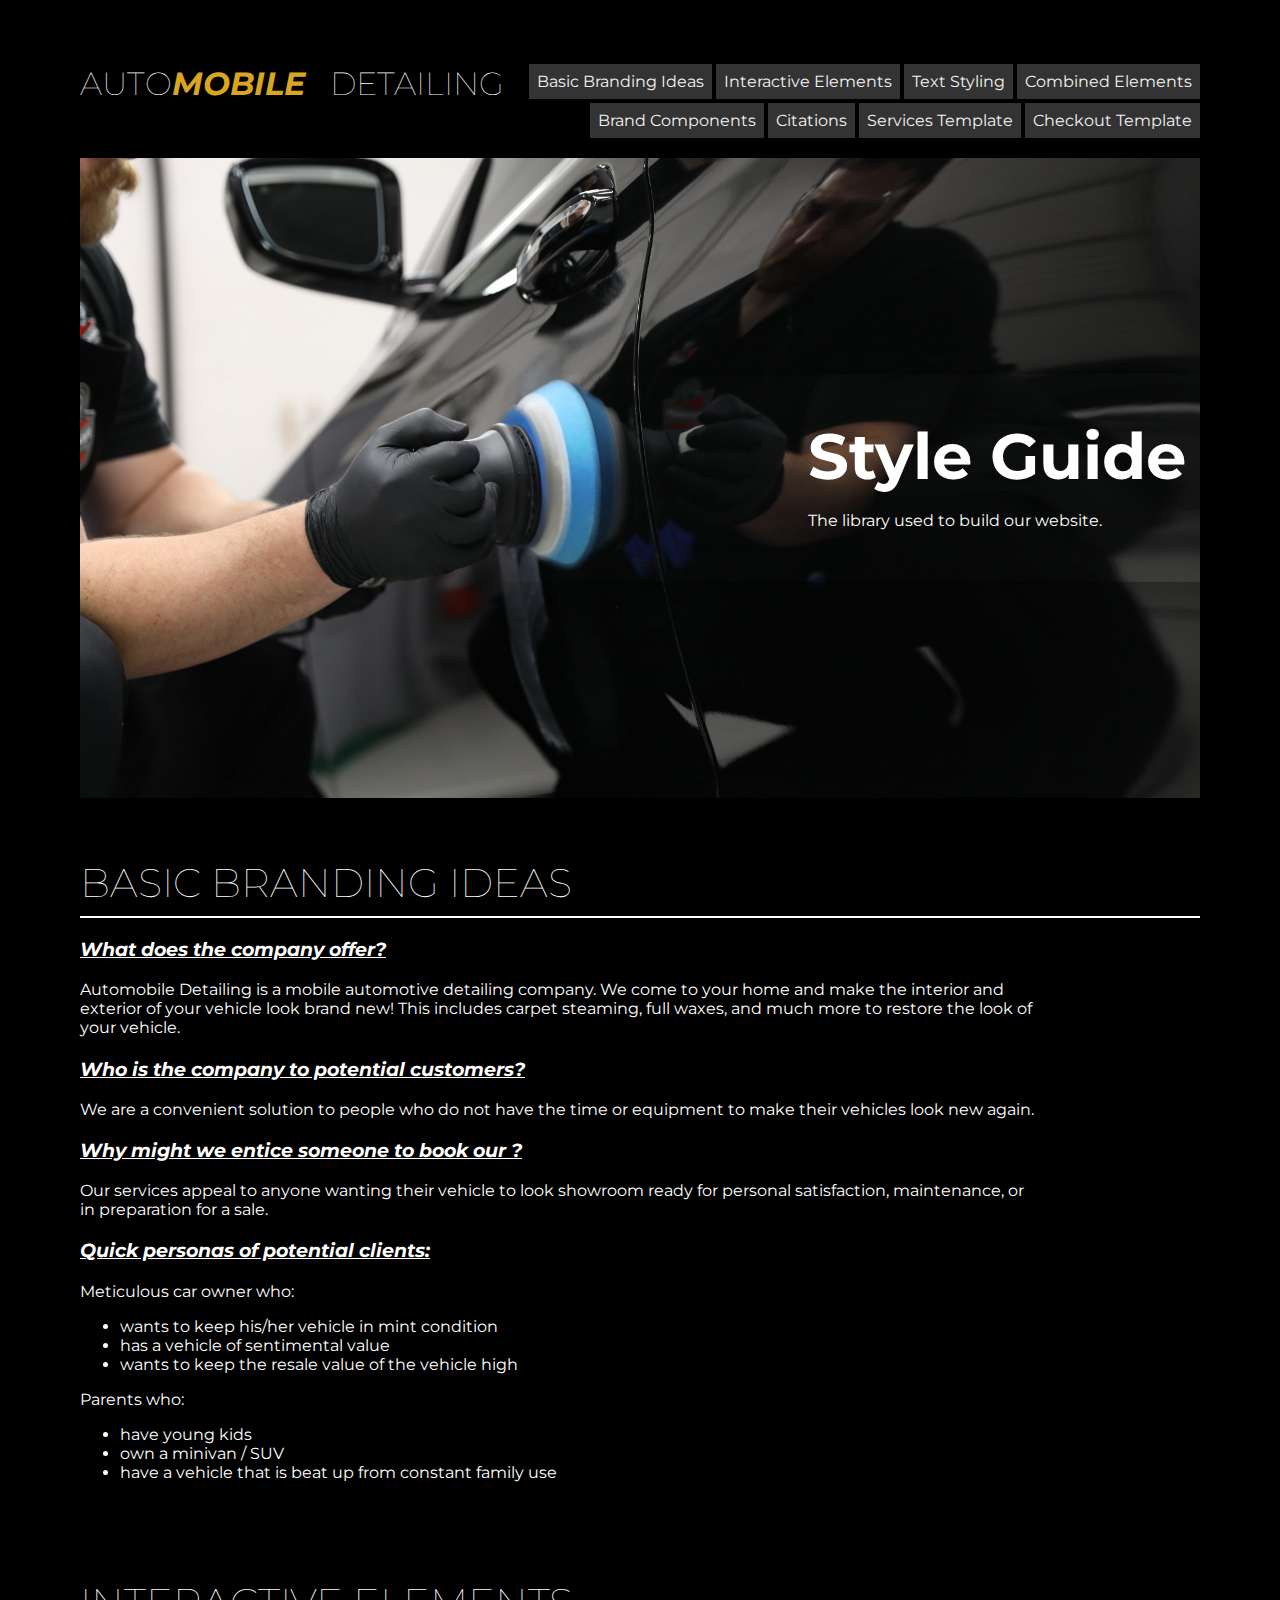
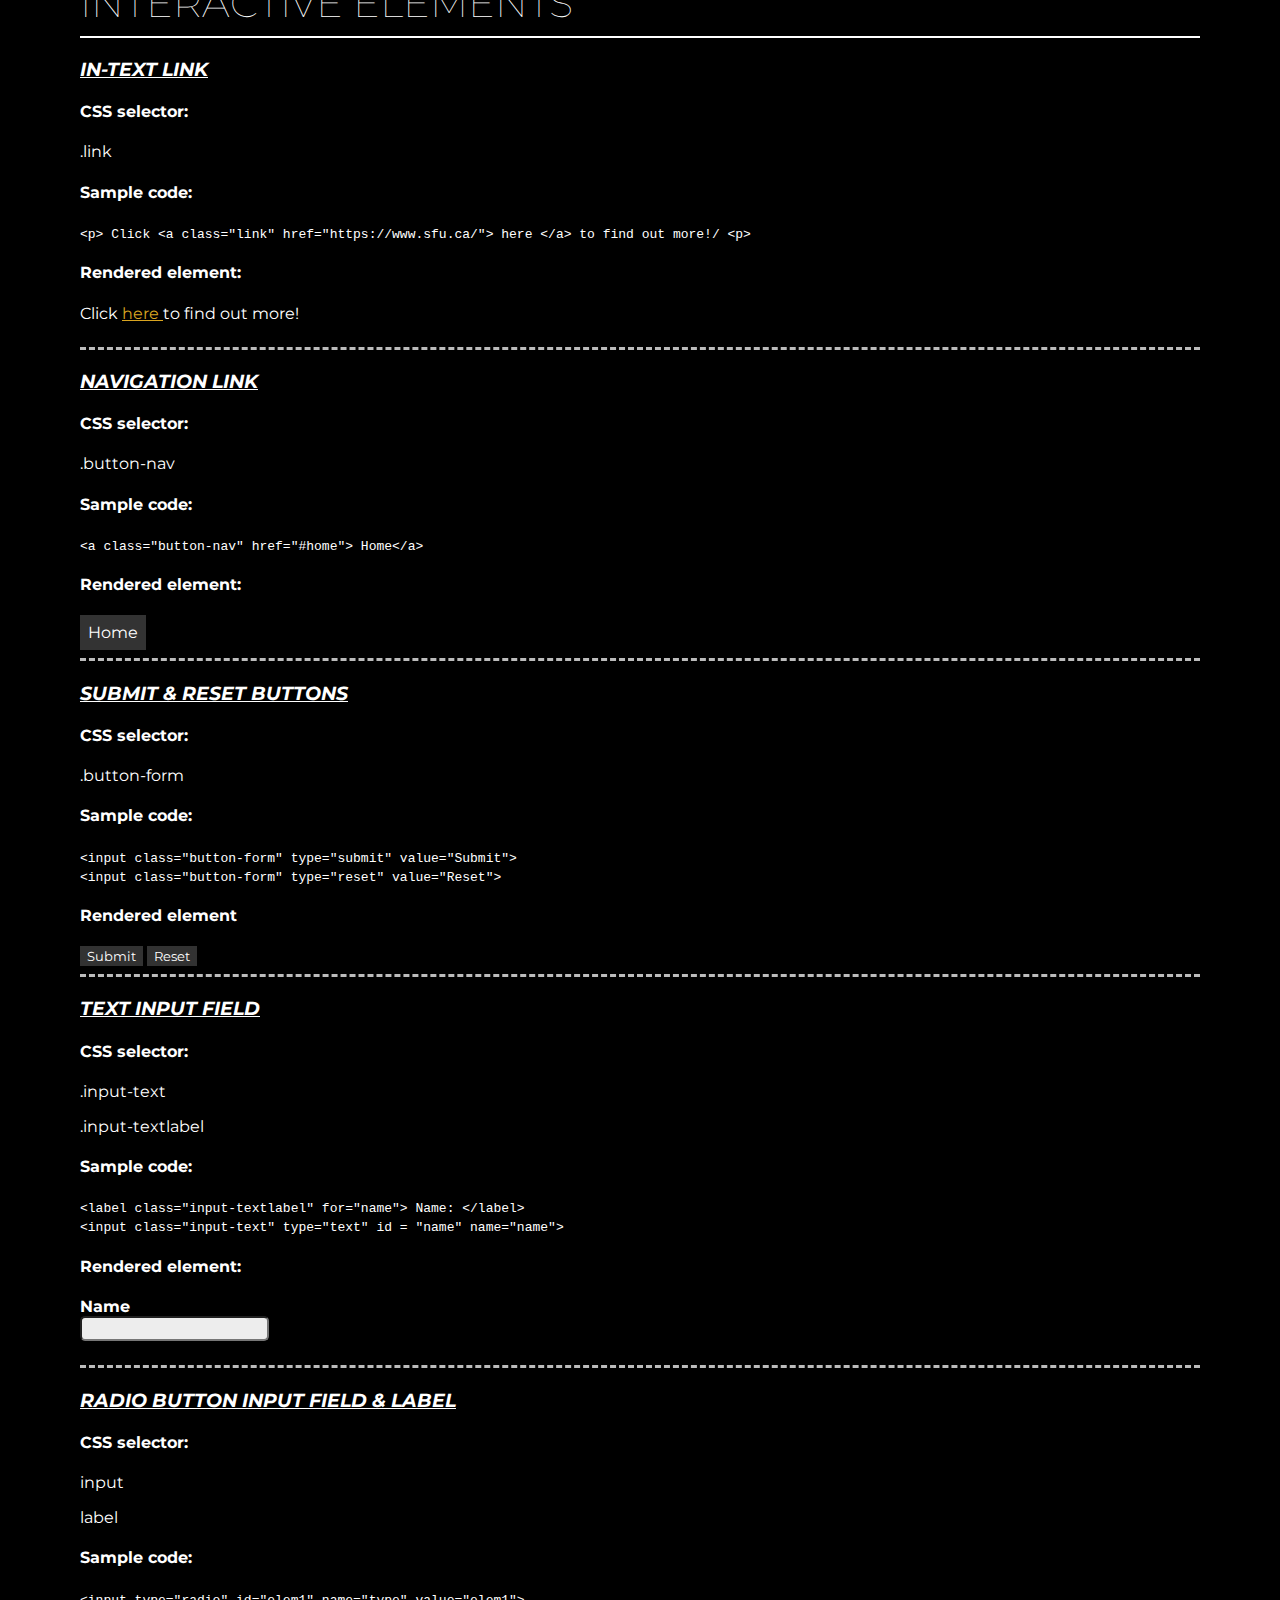
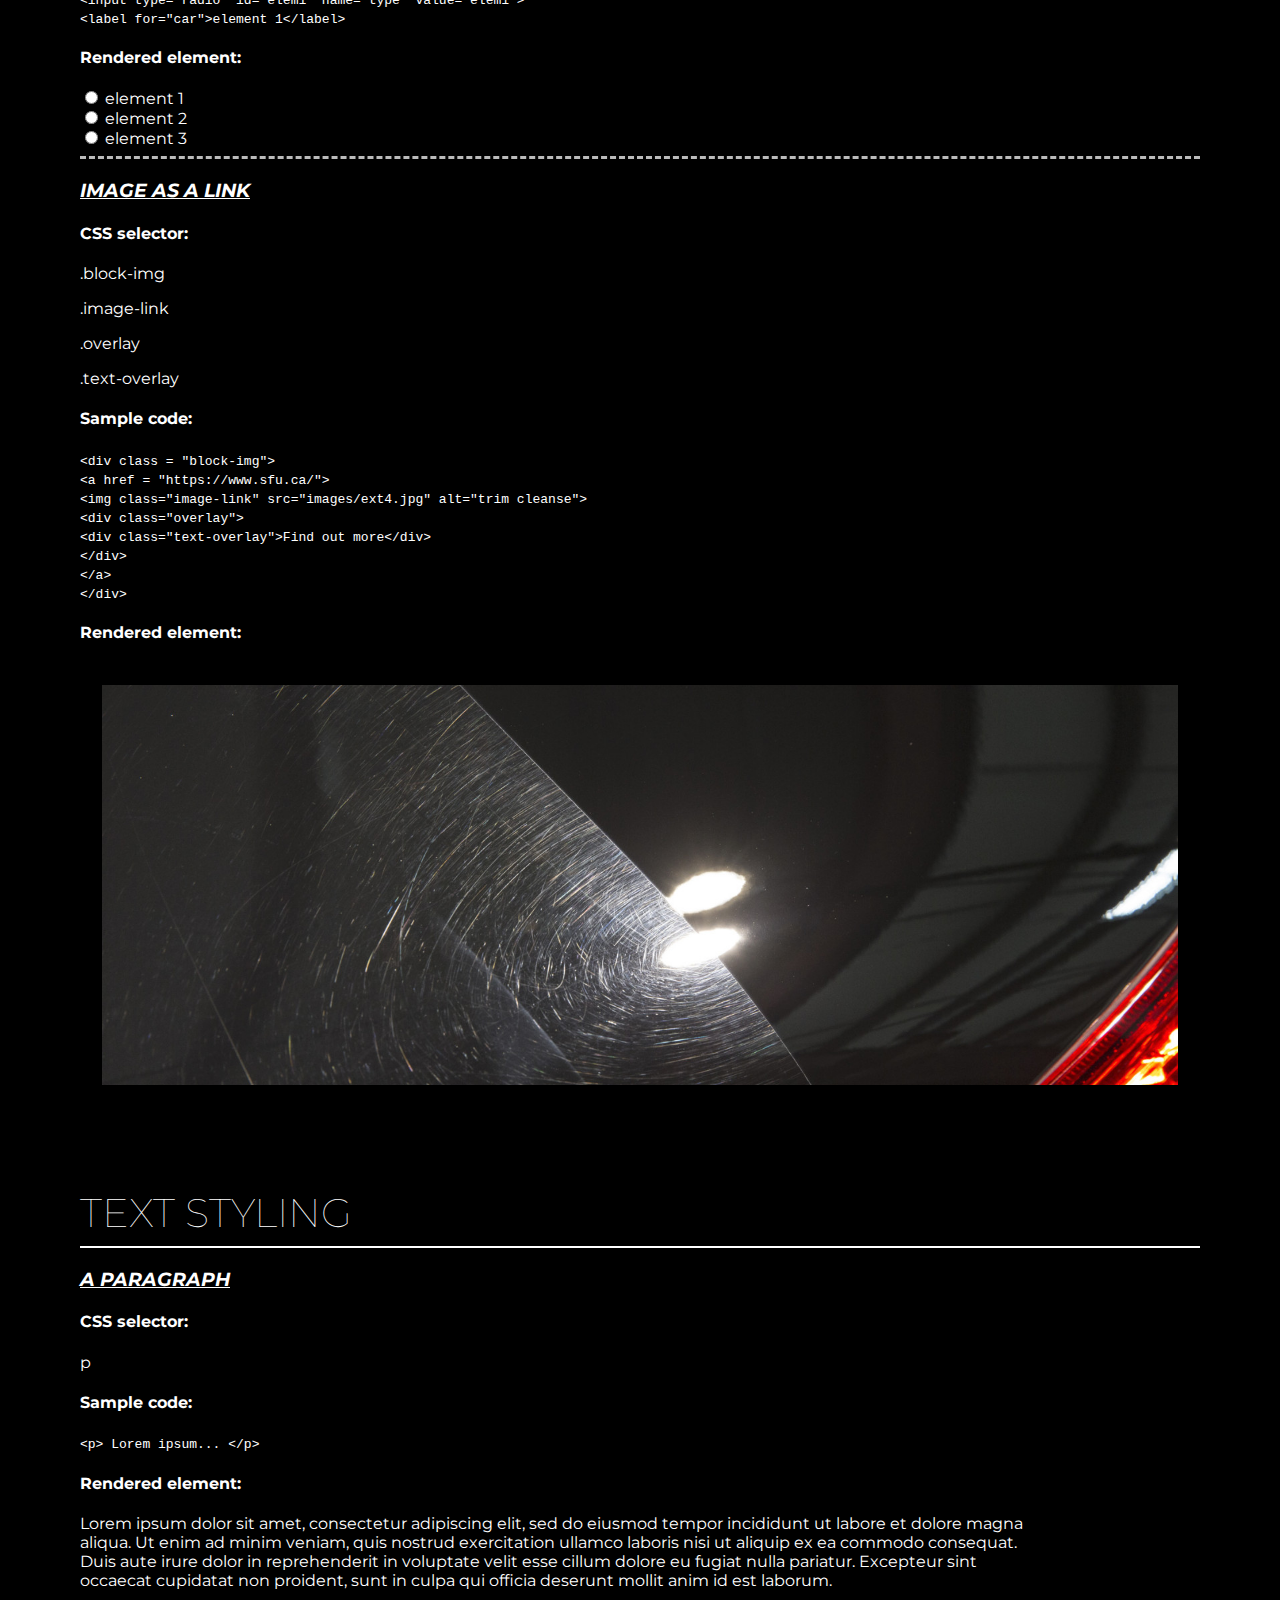
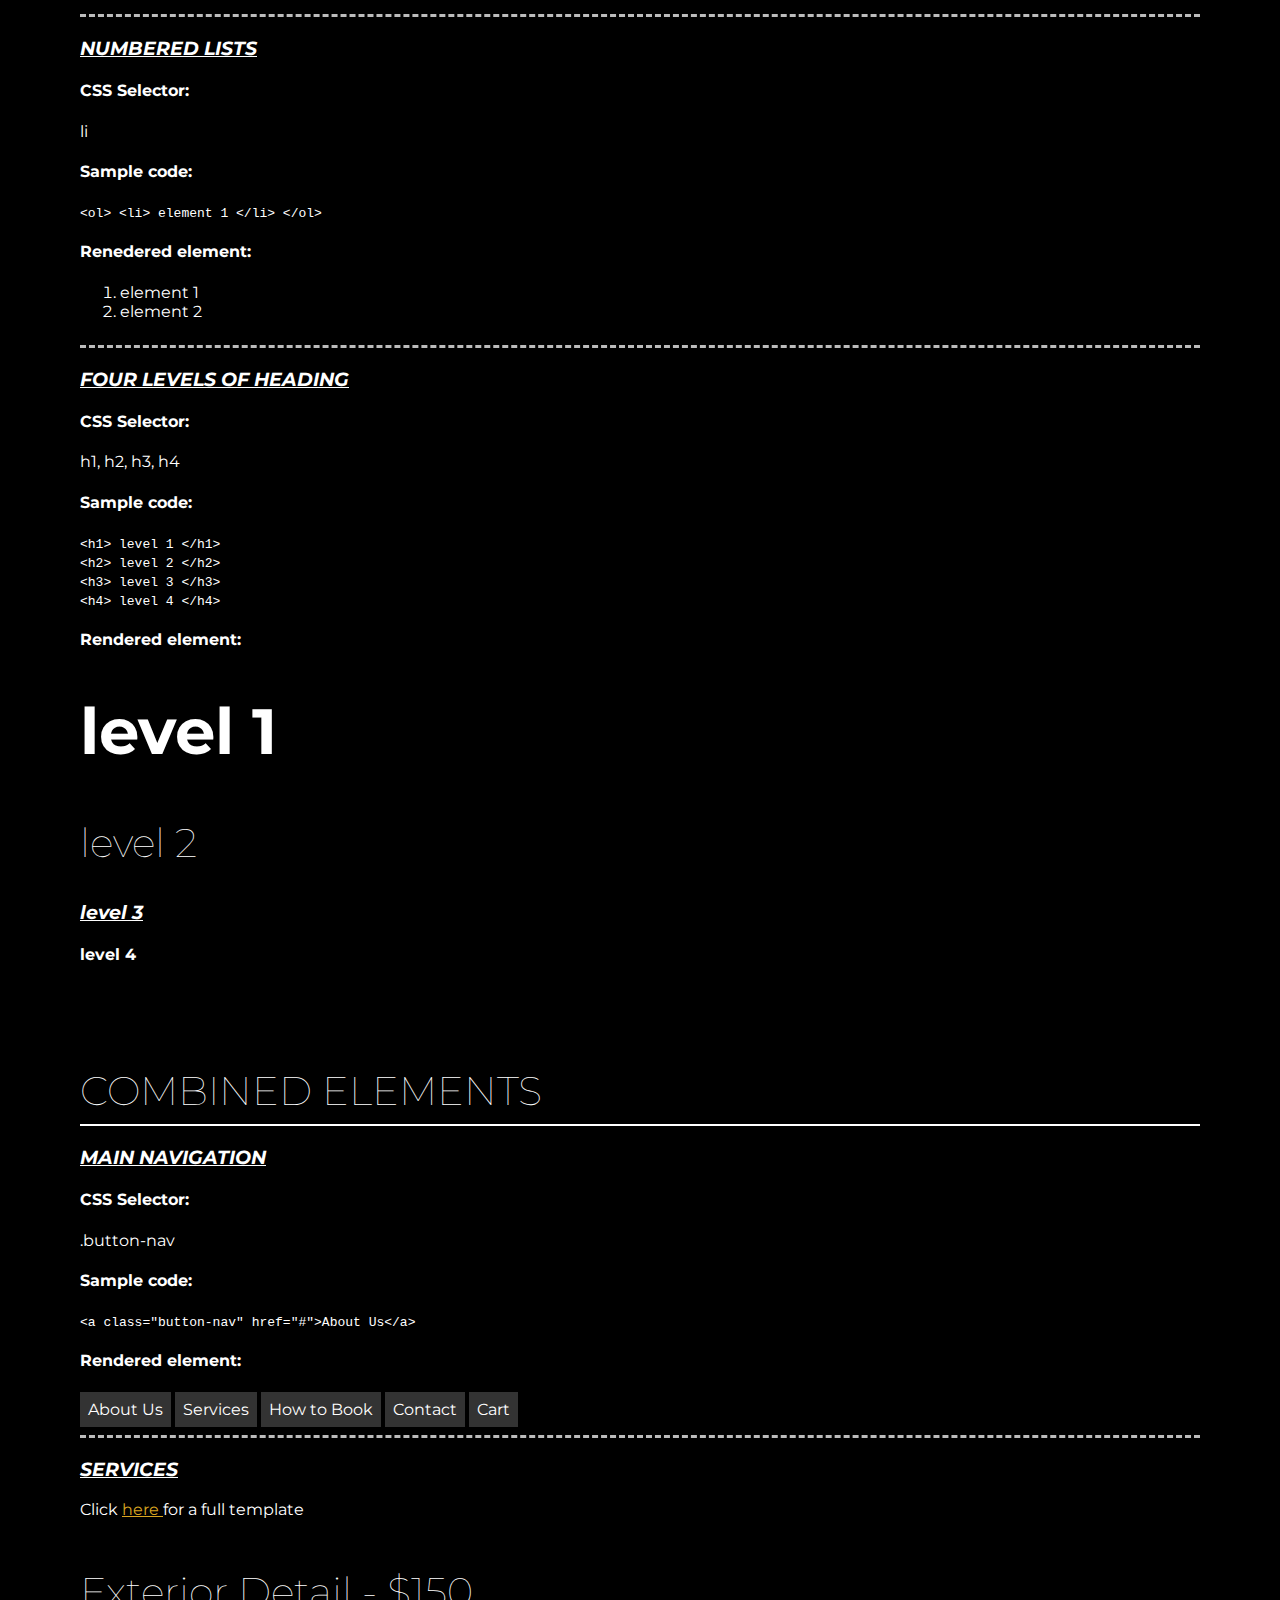
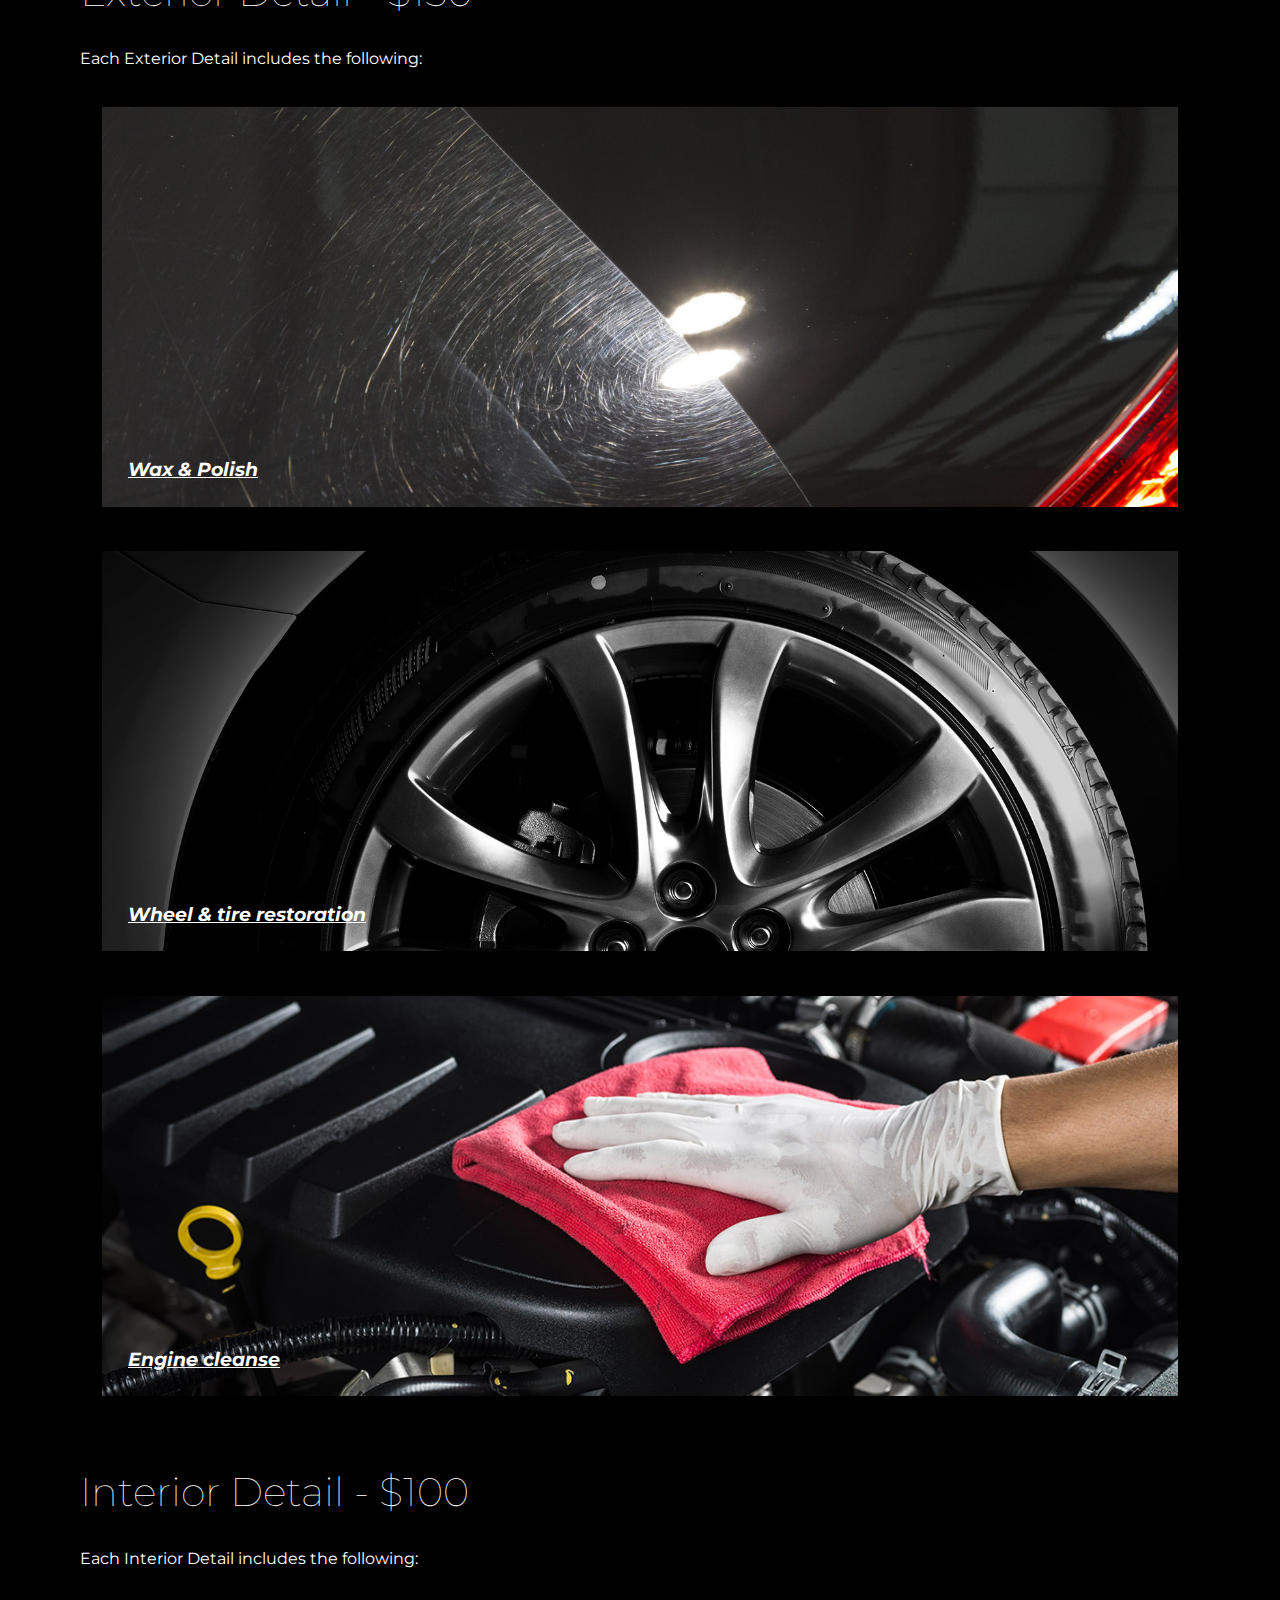
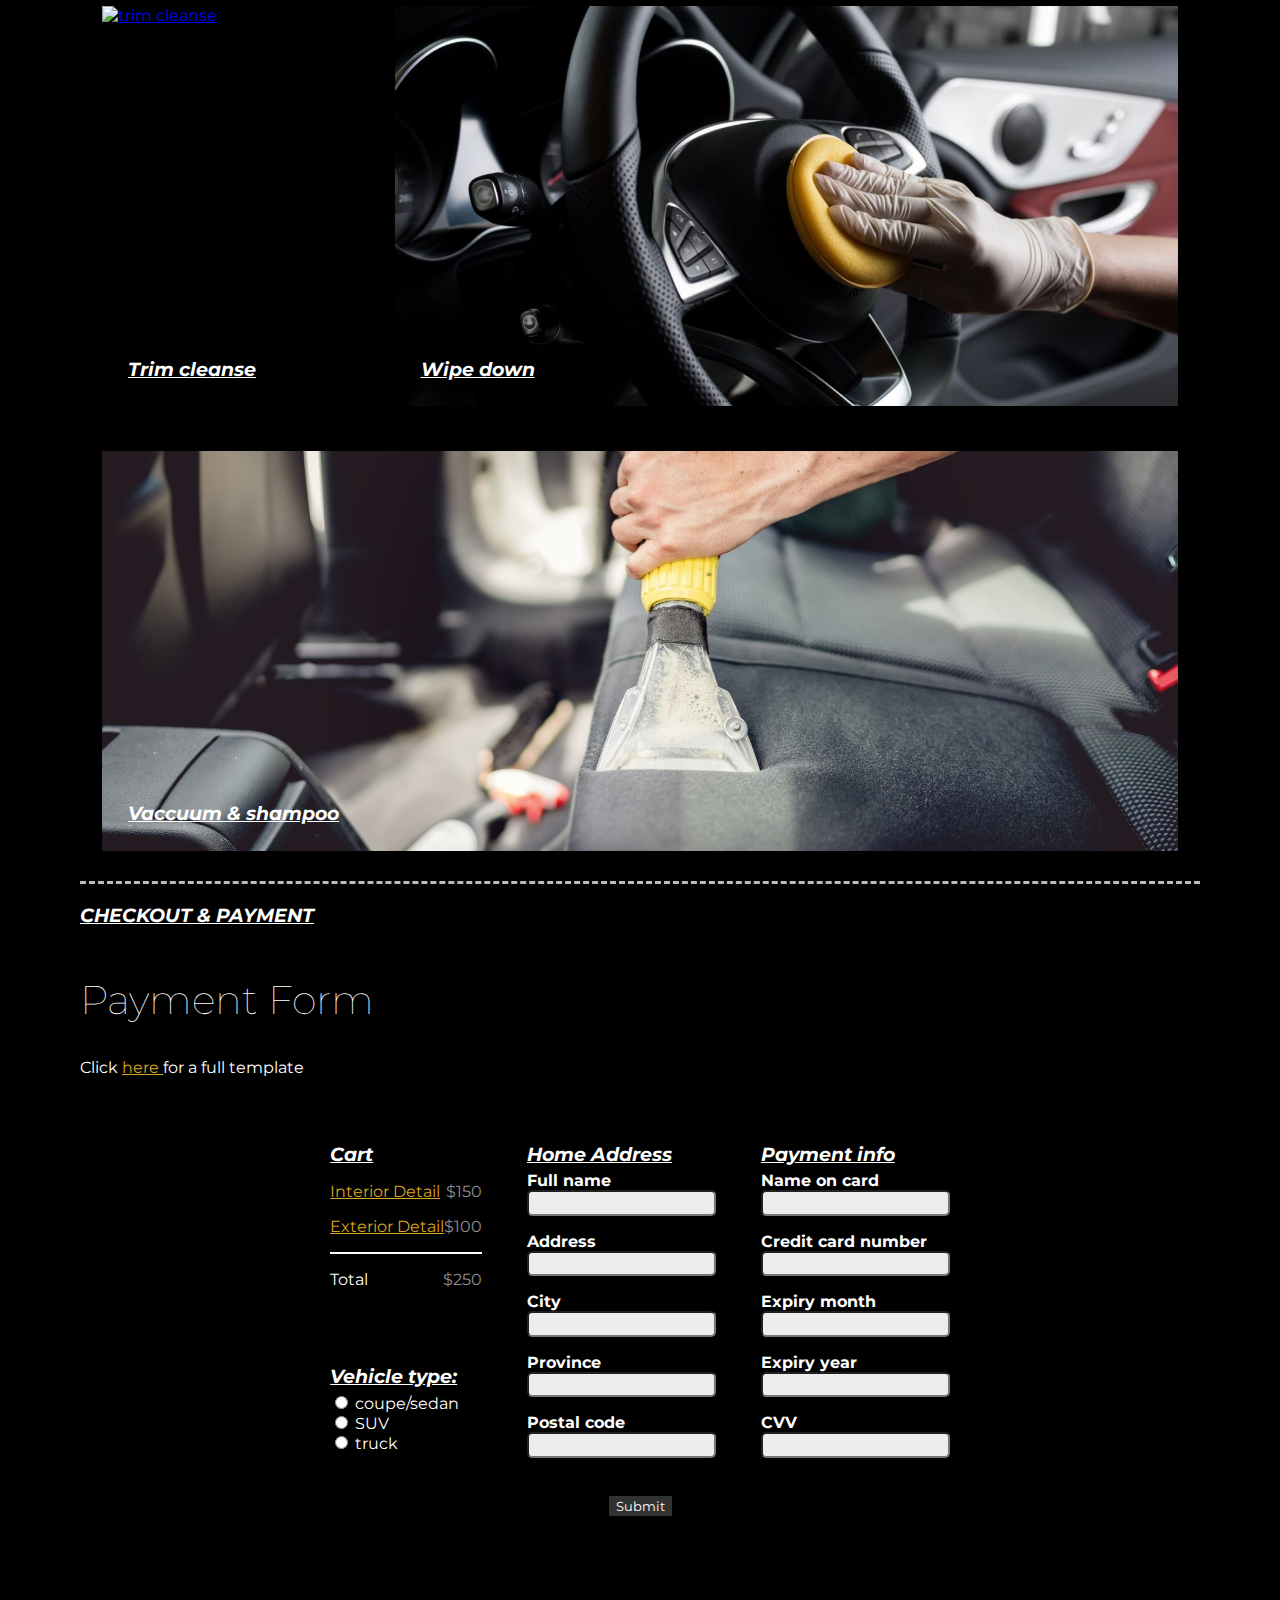
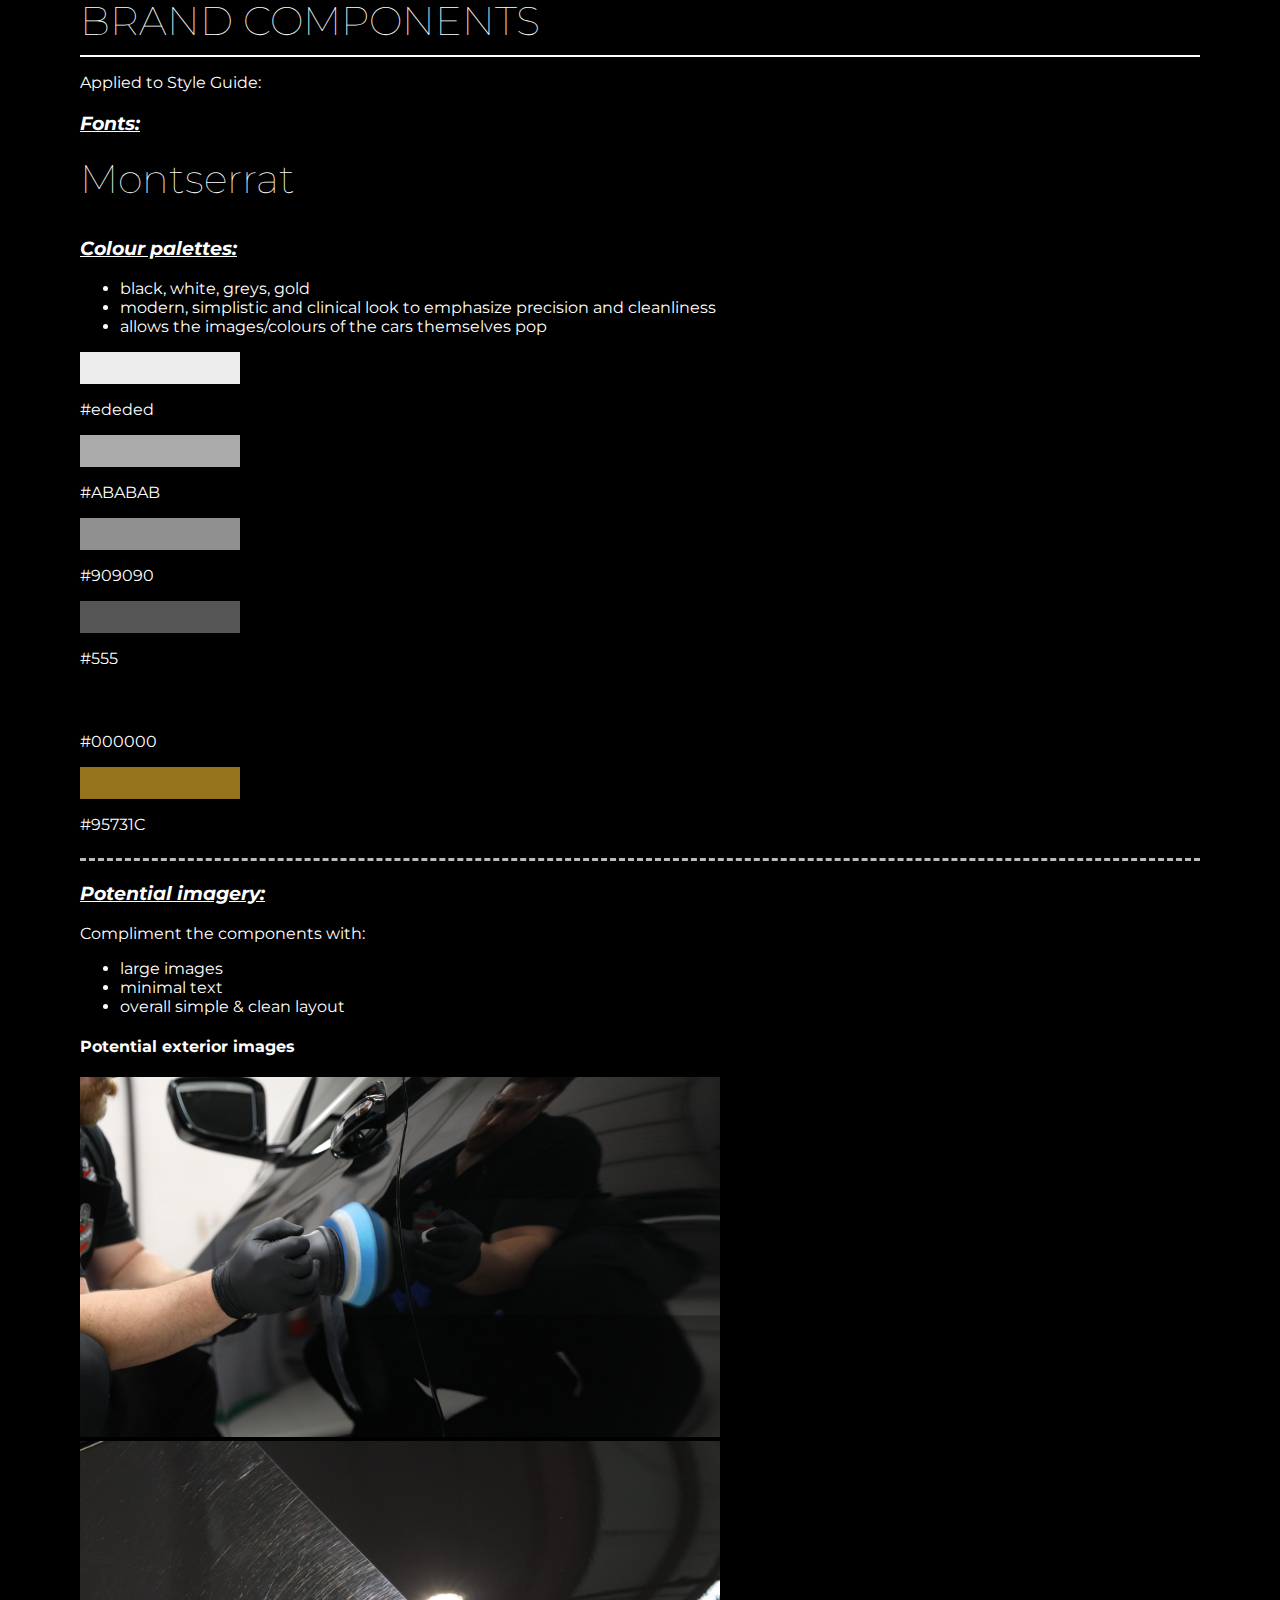
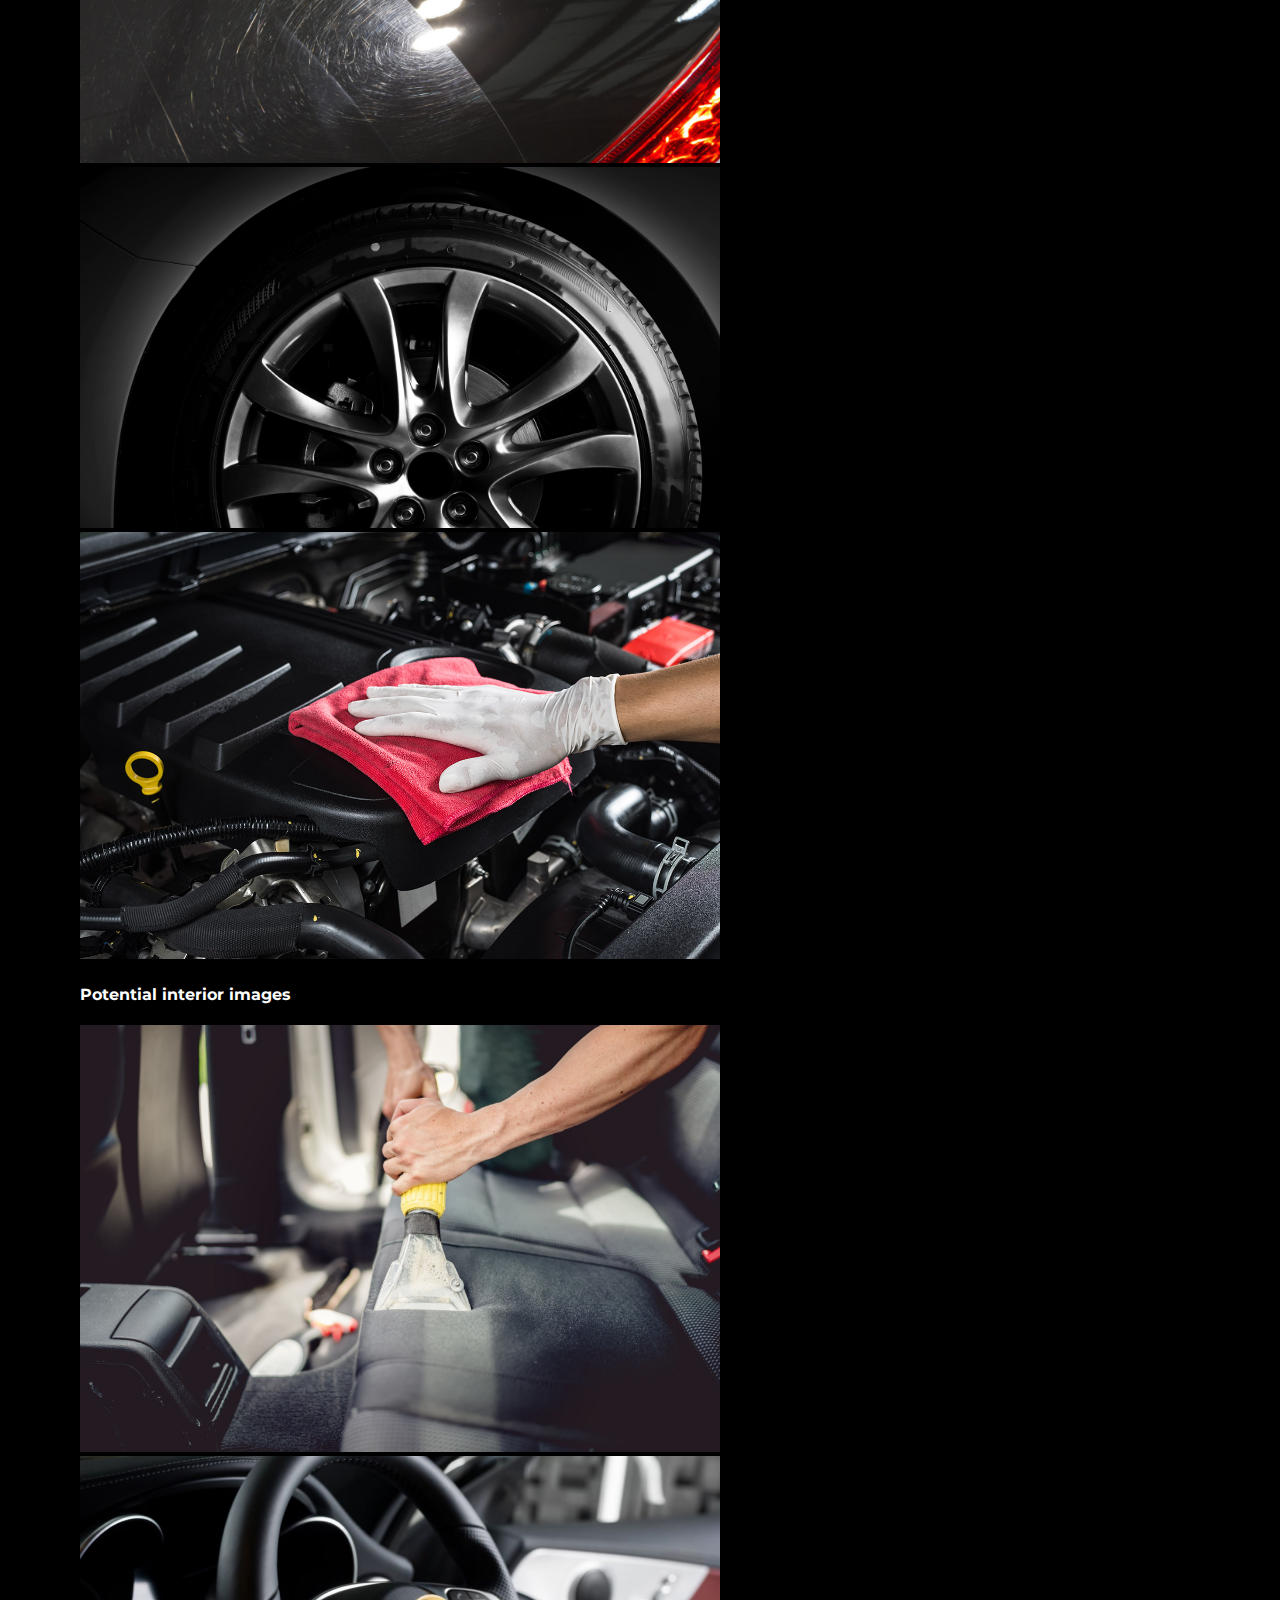
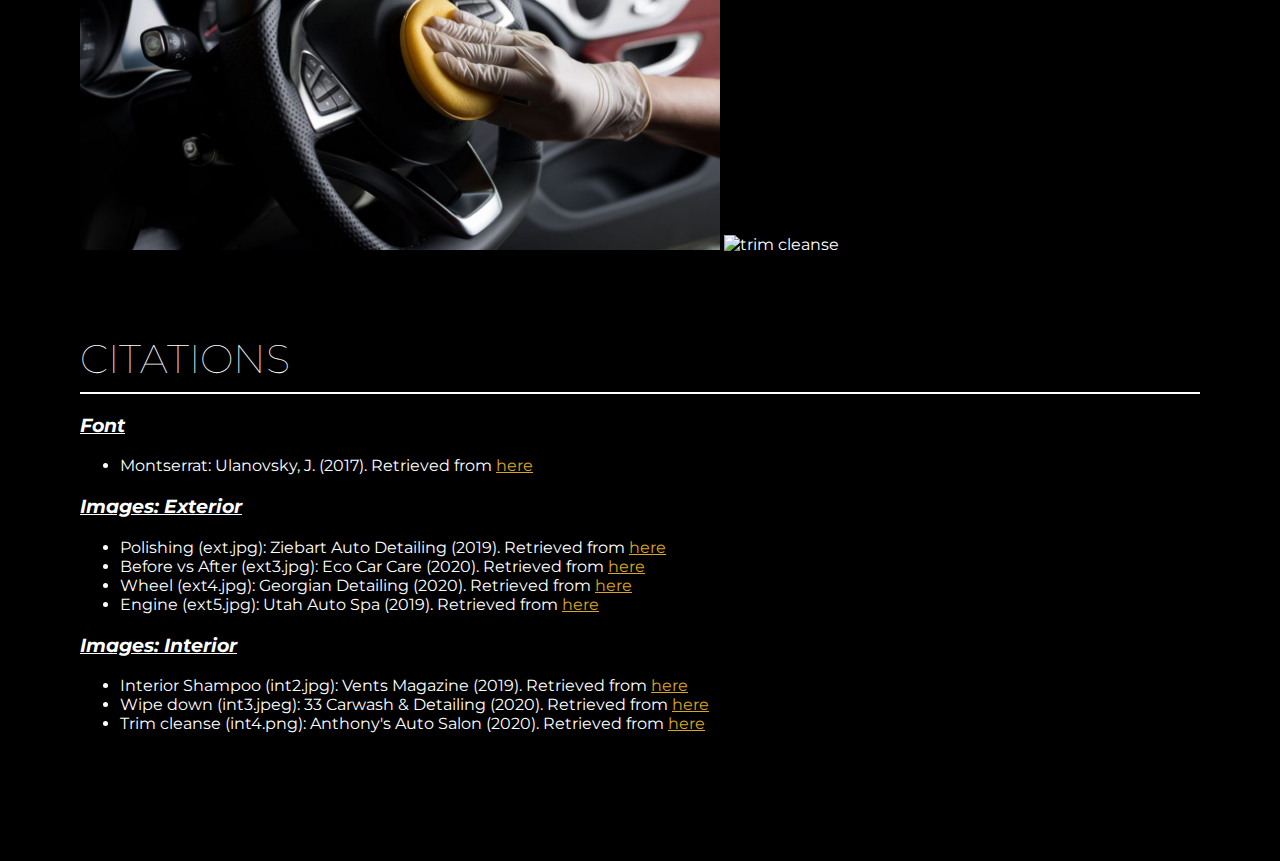
==== index.html @ 933c4a12 "added viewport meta to style guide" ====
<!DOCTYPE HTML>
<!--I used the Style Guide Template as reference -->
<html lang="en">

  <head>
    <meta charset="utf-8">
    <meta name="viewport" content="width=device-width, initial-scale=1, maximum-scale=1">
    <title> P01 - Style Guide </title>
    <link href="css/main.css" rel="stylesheet">
  </head>

  <body>

    <nav>
      <!-- reference for nav bar from https://www.w3schools.com/howto/tryit.asp?filename=tryhow_js_topnav -->
      <!-- https://www.w3schools.com/howto/tryit.asp?filename=tryhow_css_topnav_centered -->
      <div class="topnav">
        <div class="topnav-left">
          <span class="auto-detailing-font-top"> AUTO
            <span class="mobile-font-top"> MOBILE </span>
            <span class="detailing-font-top"> DETAILING </span>
          </span>
        </div>
        <ul>
          <li> <a class="button-nav" href="#branding_ideas">Basic Branding Ideas</a> </li>
          <li> <a class="button-nav" href="#interactive_elements">Interactive Elements</a> </li>
          <li> <a class="button-nav" href="#text_styling">Text Styling</a> </li>
          <li> <a class="button-nav" href="#combined_elements">Combined Elements</a> </li>
          <li> <a class="button-nav" href="#brand_components">Brand Components</a> </li>
          <li> <a class="button-nav" href="#citations">Citations</a> </li>
          <li> <a class="button-nav" href="services.html">Services Template</a> </li>
          <li> <a class="button-nav" href="checkout.html">Checkout Template</a> </li>
        </ul>
      </div>
    </nav>

    <div class="container">
      <div class="block">
        <div class="crop-header">
          <img src="images/ext.jpg" alt="detailing header">
        </div>
        <div class="header-text">
          <h1>Style Guide</h1>
          <p>The library used to build our website.</p>
        </div>
      </div>
    </div>

    <section id = "branding_ideas">
      <h2> BASIC BRANDING IDEAS </h2>
      <section class = "section-divider">
        <h3> What does the company offer? </h3>
          <p> Automobile Detailing is a mobile automotive detailing company. We come to your home and make the interior and exterior of your vehicle look brand new! This includes carpet steaming, full waxes, and much more to restore the look of your vehicle.
          </p>

        <h3> Who is the company to potential customers? </h3>
          <p> We are a convenient solution to people who do not have the time or equipment to make their vehicles look new again.
          </p>

        <h3> Why might we entice someone to book our ? </h3>
          <p> Our services appeal to anyone wanting their vehicle to look showroom ready for personal satisfaction, maintenance, or in preparation for a sale.
          </p>

        <h3> Quick personas of potential clients: </h3>
        <p> Meticulous car owner who: </p>
        <ul>
          <li> wants to keep his/her vehicle in mint condition </li>
          <li> has a vehicle of sentimental value </li>
          <li> wants to keep the resale value of the vehicle high </li>
        </ul>

        <p> Parents who: </p>
        <ul>
          <li> have young kids </li>
          <li> own a minivan / SUV  </li>
          <li> have a vehicle that is beat up from constant family use </li>
        </ul>
      </section>
    </section>

<!-- INTERACTIVE ELEMENTS SECTION -->
    <section id = "interactive_elements">
      <h2> INTERACTIVE ELEMENTS  </h2>

      <section class="section-divider">
        <h3> IN-TEXT LINK</h3>

        <h4> CSS selector: </h4>
        <p> .link </p>

        <!-- For all my sample codes, I used the P01 Style Guide example used as reference (mainly for implementing "&lt;" and "&gt;") -->
        <h4> Sample code: </h4>
        <code>
          &lt;p&gt; Click &lt;a class="link" href="https://www.sfu.ca/"&gt; here &lt;/a&gt; to find out more!/ &lt;p&gt;
        </code>

        <h4> Rendered element: </h4>
        <p> Click <a class="link" href="https://www.sfu.ca/"> here </a> to find out more!</p>
      </section>

      <section class="element">
        <h3> NAVIGATION LINK </h3>
        <h4> CSS selector: </h4>
        <p> .button-nav </p>

        <h4> Sample code: </h4>
        <code>
          &lt;a class="button-nav" href="#home"&gt; Home&lt;/a&gt;
        </code>

        <h4> Rendered element: </h4>
        <a class="button-nav" href="#branding_ideas">Home</a>

      </section>

      <section class="element">
        <!-- label reference from https://www.w3schools.com/tags/tryit.asp?filename=tryhtml_label -->
        <h3> SUBMIT & RESET BUTTONS </h3>
        <h4> CSS selector: </h4>
        <p>.button-form</p>

        <h4> Sample code: </h4>
        <code>
          &lt;input class="button-form" type="submit" value="Submit"&gt; <br>
          &lt;input class="button-form" type="reset" value="Reset"&gt; <br>
        </code>

        <h4> Rendered element </h4>
          <input class="button-form" type="submit" value="Submit">
          <input class="button-form" type="reset" value="Reset">
      </section>

      <section class="element">
        <h3> TEXT INPUT FIELD </h3>
        <!-- Input box reference from https://www.w3schools.com/tags/tag_input.asp -->

        <h4> CSS selector: </h4>
        <p> .input-text </p>
        <p> .input-textlabel </p>

        <h4> Sample code: </h4>
        <code>
          &lt;label class="input-textlabel" for="name"&gt; Name: &lt;/label&gt; <br>
          &lt;input class="input-text" type="text" id = "name" name="name"&gt; <br>
        </code>

        <h4> Rendered element: </h4>
        <form method="post" action="#">
          <label class="input-text-label" for="name"> Name </label>
          <input class="input-text" type="text" id = "name" name="name">
        </form>


      </section>

      <section class="element">
        <!-- Radio button input reference: https://www.w3schools.com/tags/tryit.asp?filename=tryhtml5_input_type_radio -->
        <h3> RADIO BUTTON INPUT FIELD & LABEL </h3>
        <h4> CSS selector: </h4>
        <p> input </p>
        <p> label </p>

        <h4> Sample code: </h4>

        <code>
         &lt;input type="radio" id="elem1" name="type" value="elem1"&gt; <br>
         &lt;label for="car"&gt;element 1&lt;/label&gt;
        </code>

       <h4> Rendered element: </h4>
       <form method="get" action="#">
         <input type="radio" id="elem1" name="type" value="elem1">
         <label for="car">element 1</label><br>
         <input type="radio" id="elem2" name="type" value="elem2">
         <label for="SUV">element 2</label><br>
         <input type="radio" id="elem3" name="type" value="elem3">
         <label for="truck">element 3</label><br>
       </form>
     </section>

     <section class="element">
       <!-- Reference from https://www.w3schools.com/tags/tryit.asp?filename=tryhtml_link_image -->
        <h3> IMAGE AS A LINK </h3>
        <h4> CSS selector: </h4>
        <p> .block-img </p>
        <p> .image-link </p>
        <p> .overlay </p>
        <p> .text-overlay </p>

        <h4> Sample code: </h4>
        <code>
          &lt;div class = "block-img"&gt; <br>
            &lt;a href = "https://www.sfu.ca/"&gt; <br>
              &lt;img class="image-link" src="images/ext4.jpg" alt="trim cleanse"&gt; <br>
              &lt;div class="overlay"&gt; <br>
                &lt;div class="text-overlay">Find out more&lt;/div&gt; <br>
              &lt;/div&gt; <br>
            &lt;/a&gt; <br>
          &lt;/div&gt; <br>
        </code>

        <h4> Rendered element: </h4>
        <div class="block-img">
          <a href = "https://www.sfu.ca/">
            <img class="image-link" src="images/ext4.jpg" alt="trim cleanse">
            <div class="overlay">
              <div class="text-overlay">Find out more</div>
            </div>
          </a>
        </div>
     </section>

  </section>
<!-- END OF INTERACTIVE ELEMENTS SECTION -->

<!-- TEXT STYLING SECTION -->
  <section id = "text_styling">
    <h2> TEXT STYLING </h2>

    <section class="section-divider">
      <h3> A PARAGRAPH </h3>
      <h4> CSS selector: </h4>
      <p> p </p>

      <h4> Sample code: </h4>
      <code>
        &lt;p&gt; Lorem ipsum... &lt;/p&gt;
      </code>

      <h4> Rendered element: </h4>
      <p> Lorem ipsum dolor sit amet, consectetur adipiscing elit, sed do eiusmod tempor incididunt ut labore et dolore magna aliqua. Ut enim ad minim veniam, quis nostrud exercitation ullamco laboris nisi ut aliquip ex ea commodo consequat. Duis aute irure dolor in reprehenderit in voluptate velit esse cillum dolore eu fugiat nulla pariatur. Excepteur sint occaecat cupidatat non proident, sunt in culpa qui officia deserunt mollit anim id est laborum.
      </p>
    </section>

    <section class="element">
      <h3> NUMBERED LISTS </h3>
      <h4> CSS Selector: </h4>
      <p> li </p>

      <h4> Sample code: </h4>
      <code>
        &lt;ol&gt;
        &lt;li&gt; element 1 &lt;/li&gt;
        &lt;/ol&gt;
      </code>

      <h4> Renedered element: </h4>
      <ol>
        <li> element 1 </li>
        <li> element 2 </li>
      </ol>

    </section>

    <section class="element">
      <h3> FOUR LEVELS OF HEADING </h3>
      <h4> CSS Selector: </h4>
      <p> h1, h2, h3, h4 </p>

      <h4> Sample code: </h4>
      <code>
        &lt;h1&gt; level 1 &lt;/h1&gt; <br>
        &lt;h2&gt; level 2 &lt;/h2&gt; <br>
        &lt;h3&gt; level 3 &lt;/h3&gt; <br>
        &lt;h4&gt; level 4 &lt;/h4&gt; <br>
      </code>

      <h4> Rendered element: </h4>
      <h1> level 1 </h1>
      <h2> level 2 </h2>
      <h3> level 3 </h3>
      <h4> level 4 </h4>
    </section>
  </section>
<!-- END OF TEXT STYLING SECTION -->

<!-- COMBINED ELEMENTS SECTION -->
  <section id = "combined_elements">
    <h2> COMBINED ELEMENTS </h2>

      <section class="section-divider">
        <h3> MAIN NAVIGATION </h3>

        <h4> CSS Selector: </h4>
        <p> .button-nav </p>

        <h4> Sample code: </h4>
        <code>
            &lt;a class="button-nav" href="#"&gt;About Us&lt;/a&gt;
        </code>

        <h4> Rendered element: </h4>
          <a class="button-nav" href="#">About Us</a>
          <a class="button-nav" href="#">Services</a>
          <a class="button-nav" href="#">How to Book</a>
          <a class="button-nav" href="#">Contact</a>
          <a class="button-nav" href="#">Cart</a>
      </section>

      <section class="element">
        <h3> SERVICES </h3>
        <p> Click <a class="link" href="services.html"> here </a> for a full template </p>
        <h2> Exterior Detail - $150 </h2>
        <p> Each Exterior Detail includes the following: </p>

        <div class="container-services">
          <div class="block-img">
            <a href = "https://www.sfu.ca/">
              <img class="image-link" src="images/ext4.jpg" alt="wax & polish">
              <h3>Wax & Polish</h3>
              <div class="overlay">
                <div class="text-overlay">Find out more</div>
              </div>
            </a>
          </div>

          <div class="block-img">
            <a href = "https://www.sfu.ca/">
              <img class="image-link" src="images/tire2.jpg" alt="wheel & tire">
              <h3>Wheel & tire restoration</h3>
              <div class="overlay">
                <div class="text-overlay">Find out more</div>
              </div>
            </a>
          </div>

          <div class="block-img">
            <a href = "https://www.sfu.ca/">
              <img class="image-link" src="images/engine2.jpg" alt="engine cleanse">
              <h3>Engine cleanse</h3>
              <div class="overlay">
                <div class="text-overlay">Find out more</div>
              </div>
            </a>
          </div>
        </div>

        <h2> Interior Detail - $100 </h2>
        <p> Each Interior Detail includes the following: </p>

        <div class="container-services">
          <div class="block-img">
            <a href = "https://www.sfu.ca/">
              <img class="image-link" src="images/int4.png" alt="trim cleanse">
              <h3>Trim cleanse</h3>
              <div class="overlay">
                <div class="text-overlay">Find out more</div>
              </div>
            </a>
          </div>

          <div class="block-img">
            <a href = "https://www.sfu.ca/">
              <img class="image-link" src="images/int3.jpeg" alt="wipe down">
              <h3>Wipe down</h3>
              <div class="overlay">
                <div class="text-overlay">Find out more</div>
              </div>
            </a>
          </div>

          <div class="block-img">
            <a href = "https://www.sfu.ca/">
              <img class="image-link" src="images/interior.jpg" alt="vaccuum & shampoo">
              <h3>Vaccuum & shampoo</h3>
              <div class="overlay">
                <div class="text-overlay">Find out more</div>
              </div>
            </a>
          </div>
        </div>
      </section>

      <section class="element">
        <h3> CHECKOUT & PAYMENT </h3>
        <h2> Payment Form </h2>
        <p> Click <a class="link" href="checkout.html"> here </a> for a full template </p>
        <section class="container-payment">
          <div class="block-payment">
            <h3 class="larger-element"> Cart </h3>
            <p> <a class="link" href="services.html"> Interior Detail </a> <span class="price">$150</span></p>
            <p> <a class="link" href="services.html"> Exterior Detail </a> <span class="price">$100</span></p>
            <div class="divider">
              <p> Total <span class="price">$250</span> </p>
            </div>

            <h3 class="larger-element"> Vehicle type: </h3>
            <form method="get" action="#">
              <input type="radio" id="car" name="type" value="car">
              <label for="car">coupe/sedan</label><br>
              <input type="radio" id="SUV" name="type" value="SUV">
              <label for="SUV">SUV</label><br>
              <input type="radio" id="truck" name="type" value="truck">
              <label for="truck">truck</label><br>
            </form>
          </div>

          <div class="block-payment">
            <h3 class="larger-element"> Home Address </h3>
            <form method="post" action="#">
              <label class="input-text-label" for="fullname"> Full name </label>
              <input class="input-text" type="text" id = "fullname" name="fullname"> <br>
              <label class="input-text-label" for="address"> Address  </label>
              <input class="input-text" type="text" id = "address" name="address"> <br>
              <label class="input-text-label" for="city"> City  </label>
              <input class="input-text" type="text" id = "city" name="city"> <br>
              <label class="input-text-label" for="province"> Province  </label>
              <input class="input-text" type="text" id = "province" name="province"> <br>
              <label class="input-text-label" for="postal"> Postal code  </label>
              <input class="input-text" type="text" id = "postal" name="postal"> <br>
            </form>
          </div>

          <div class="block-payment">
            <h3 class="larger-element"> Payment info </h3>
            <form method="post" action="#">
              <label class="input-text-label" for="ccname"> Name on card  </label>
              <input class="input-text" type="text" id = "ccname" name="ccname"> <br>
              <label class="input-text-label" for="ccnumber"> Credit card number </label>
              <div class="stretch">
                <input class="input-text" type="text" id = "ccnumber" name="ccnumber"> <br>
              </div>
              <label class="input-text-label"  for="expMonth"> Expiry month </label>
              <input class="input-text" type="text" id = "expMonth" name="expMonth"> <br>
              <label class="input-text-label"  for="expYear"> Expiry year </label>
              <input class="input-text" type="text" id = "expYear" name="expYear"> <br>
              <label class="input-text-label" for="cvv"> CVV </label>
              <input class="input-text" type="text" id = "cvv" name="cvv"> <br>
            </form>
          </div>
        </section>

        <!-- I make a separate container here so that I can center the button by itself in the
        next row -->
        <div class="container-payment">
          <input class="button-form" type="submit" value="Submit">
        </div>
      </section>
    </section>
<!-- END OF COMBINED ELEMENTS SECTION -->

<!-- BRAND COMPONENTS SECTION-->
    <section id = "brand_components">
      <h2>  BRAND COMPONENTS </h2>
      <section class = "section-divider">
        <p> Applied to Style Guide: </p>
        <h3> Fonts: </h3>
        <h2 class="h2-sample"> Montserrat </h2>

        <h3> Colour palettes: </h3>
        <ul>
          <li> black, white, greys, gold </li>
          <li> modern, simplistic and clinical look to emphasize precision and cleanliness</li>
          <li> allows the images/colours of the cars themselves pop</li>
        </ul>

        <!-- Colored rectangles reference from https://www.w3schools.com/howto/tryit.asp?filename=tryhow_css_shapes_rectangle -->
        <div class="rectangle"> </div>
        <p> #ededed </p>
        <div class="rectangle1"> </div>
        <p> #ABABAB </p>
        <div class="rectangle2"> </div>
        <p> #909090 </p>
        <div class="rectangle3"> </div>
        <p> #555 </p>
        <div class="rectangle4"> </div>
        <p> #000000</p>
        <div class="rectangle5"> </div>
        <p> #95731C</p>
      </section>

      <section class = "element">
        <h3> Potential imagery: </h3>
        <p> Compliment the components with: </p>
          <ul>
            <li> large images </li>
            <li> minimal text </li>
            <li> overall simple & clean layout </li>
          </ul>

        <h4> Potential exterior images </h4>
        <!-- image from https://www.ziebart.com/images/default-source/blog-post-media/exterior_detailing_new.jpg?sfvrsn=66f56e_0 -->
        <img class="image" alt="polishing car" src="images/ext.jpg">

        <!-- image from https://www.ecocarcarefl.com/wp-content/uploads/2019/02/paint-correction-1.jpg -->
        <img class="image" alt="before vs after" src="images/ext4.jpg">

        <!-- image from https://www.georgiandetailing.com/wp-content/uploads/2017/12/georgiandetailing-blog-3.jpg -->
        <img class="image" alt="wheel" src="images/tire2.jpg">

        <!-- image from https://www.utahautospa.com/how-to-clean-your-engine-bay/ -->
        <img class="image" alt="engine" src="images/engine2.jpg">

        <h4> Potential interior images </h4>

        <!-- image from https://ventsmagazine.com/2019/12/23/8-essential-elements-of-excellent-interior-car-detailing/ -->
        <img class="image" alt="shampoo" src="images/interior.jpg">

        <!-- image from https://www.the33carwash.com/collections/car-interior-detailing -->
        <img class="image" alt="wipe down" src="images/int3.jpeg">

        <!-- https://lh3.googleusercontent.com/proxy/hoJZb83x0vBVcbJYLvKzEiLo3L4rhhQkAwan9DV6Dax0IAya2TFuddnFsqXW1gtdh3u9Bp7p7J-CrvyAOqKQy9Ak5nRNfZGSX050xMkbRIfTBpsOJa7U -->
        <img class="image" alt="trim cleanse" src="images/int4.png">
      </section>
    </section>
<!-- END OF BRAND COMPONENTS SECTION -->

<!-- CITATIONS -->
    <section id = "citations">
      <h2>  CITATIONS </h2>
      <section class = "section-divider">
        <h3> Font </h3>
        <ul>
          <li> Montserrat:  Ulanovsky, J. (2017). Retrieved from <a class="link" href="https://fonts.google.com/specimen/Montserrat?preview.text_type=custom "> here </a> </li>
        </ul>

        <h3> Images: Exterior </h3>
        <ul>
          <li> Polishing (ext.jpg): Ziebart Auto Detailing (2019). Retrieved from <a class="link" href="https://www.ziebart.com/images/default-source/blog-post-media/exterior_detailing_new.jpg?sfvrsn=66f56e_0  "> here  </a> </li>

          <li> Before vs After (ext3.jpg): Eco Car Care (2020). Retrieved from  <a class="link" href="https://www.ecocarcarefl.com/wp-content/uploads/2019/02/paint-correction-1.jpg "> here</a> </li>

          <li> Wheel (ext4.jpg): Georgian Detailing (2020). Retrieved from <a class="link" href="https://www.georgiandetailing.com/wp-content/uploads/2017/12/georgiandetailing-blog-3.jpg "> here </a> </li>

          <li> Engine (ext5.jpg): Utah Auto Spa (2019). Retrieved from <a class="link" href="https://www.utahautospa.com/how-to-clean-your-engine-bay/ "> here  </a> </li>
        </ul>

        <h3> Images: Interior </h3>
        <ul>
          <li> Interior Shampoo (int2.jpg): Vents Magazine (2019). Retrieved from <a class="link" href=" https://ventsmagazine.com/2019/12/23/8-essential-elements-of-excellent-interior-car-detailing/">  here </a> </li>

          <li> Wipe down (int3.jpeg): 33 Carwash & Detailing (2020). Retrieved from <a class="link" href="https://www.the33carwash.com/collections/car-interior-detailing "> here </a> </li>

          <li> Trim cleanse (int4.png): Anthony's Auto Salon (2020). Retrieved from <a class="link" href="http://anthonysautosalon.com/services/interior-detail  "> here  </a> </li>
        </ul>

      </section>
    </section>
  </body>
</html>
---- css/main.css ----
@import url('https://fonts.googleapis.com/css2?family=Montserrat:ital,wght@0,100;0,200;0,300;0,400;0,500;0,600;0,700;0,800;0,900;1,100;1,200;1,300;1,400;1,500;1,600;1,700;1,800;1,900&display=swap');

/* lines separating section - reference from style guide template */
.section-divider {
  padding-bottom: 2rem;
  margin-top: -1.5rem;
  border-top-width: 0.15rem;
  border-top-style: solid;
  border-top-color: white;
}

/* divider for cart line (above total) */
.divider {
  padding-bottom: 2rem;
  border-top-width: 0.15rem;
  border-top-style: solid;
  border-top-color: white;
}

/* lines separating inner elements - reference from https://www.w3schools.com/howto/howto_css_dividers.asp */
.element {
  padding-bottom: 2rem;
  margin-top: -1.5rem;
  border-top: 3px dashed #bbb;
}

/* Styling for in-text link: */
.link {
  color: #DAA520;
}

.link:hover, .link:focus {
  color: #95731C;
  text-decoration: none;
}

/* Styling for navigation link. Style guide template used as reference */
.button-nav {
  display: inline-block;
  padding: 0.5rem;
  color: white;
  background-color: #333333;
  text-decoration: none;
  transition-property: background-color;
  transition-duration: 0.5s;
}

.button-nav:hover {
  background-color: #808080;
  border-bottom: 3px solid #DAA520;
}

/* focus border reference from https://www.w3schools.com/howto/tryit.asp?filename=tryhow_css_navbar_border */
.button-nav:focus {
  border-color:#DAA520;
  border: 3px solid #DAA520;
}

/* Styling for form buttons. Reference from https://www.tyssendesign.com.au/articles/css/styling-form-buttons/ */
.button-form {
  font-family: Montserrat;
  color: #FFFFFF;
  background: #323232;
  border: 1px solid #323232;
  transition-property: background-color;
  transition-duration: 0.5s;
}

.button-form:hover {
  color: #FFF;
  background-color: #808080;
  border-bottom: 3px solid #DAA520;
}

.button-form:focus {
  outline-color: #DAA520;
}

/* Styling for text input fields. Reference from https://learn.shayhowe.com/html-css/building-forms/#text-and-textareas */
.input-text {
  background: #ededed;
  border-radius: 5px;
  font: 14px/1.4 "Helvetica Neue", Helvetica, Arial, sans-serif;
  margin-bottom: 1rem;
}

.input-text:hover {
  background: #DAA520;
}

.input-text:focus {
  background: #e0e0e0;
  border-color: #DAA520;
  outline-color: #DAA520;
}

.input-text-label {
  display: block;
  font-weight: bold;
}

/* Styling for image as a link. Reference from https://www.w3schools.com/howto/tryit.asp?filename=tryhow_css_image_overlay_opacity */
.image-link {
  max-height: 100%;
  min-width: 100%;
  object-fit: cover;
  vertical-align: bottom;
}

.larger-element {
  padding-top:0.5rem;
  margin-bottom:0.3rem;
  font-size: 1.2rem;
}

.image {
  width:40rem;
}

/* Styling the colored boxes */
.rectangle {
  height: 2rem;
  width: 10rem;
  background-color: #ededed;
}

.rectangle1 {
  height: 2rem;
  width: 10rem;
  background-color: #ABABAB;
}

.rectangle2 {
  height: 2rem;
  width: 10rem;
  background-color: #909090;
}

.rectangle3 {
  height: 2rem;
  width: 10rem;
  background-color: #555;
}

.rectangle4 {
  height: 2rem;
  width: 10rem;
  background-color: #000000;
}

.rectangle5 {
  height: 2rem;
  width: 10rem;
  background-color: #95731C;
}

/* Styling for brand component headings */
/* styling for the words "auto" and "detailing" for the top left corner*/
.auto-detailing-font-top {
  margin-left:-2.5rem;
  font-family: Montserrat;
  font-size: 2rem;
  color: #FFFFFF;
  font-weight: lighter;
}

/* styling for the word "mobile" for the top left corner*/
.mobile-font-top {
  margin-left: -0.5rem;
  margin-right: 1rem;
  font-family: Montserrat;
  font-style:italic;
  font-weight: Bold;
  font-size: 2rem;
  color:#DAA520;
}

.h2-sample {
  margin-top: 0rem;
  font-weight: lighter;
}

/* flexbox container */
.container {
  display:flex;
  flex-direction: row;
  flex-wrap: wrap;
  border-radius: 3px;
}

/* reference for blocks & overlays from https://css-tricks.com/adaptive-photo-layout-with-flexbox/ */
.container-services{
  display:flex;
  flex-wrap:wrap;
}

.block-img {
  position: relative;
  padding: 2%;
  height: 25rem;
  flex-grow: 1;
}

/* label for service listing images, reference above */
.block-img h3 {
  color: #fff;
  text-align: left;
  margin: 0px ;
  position: absolute;
  left: 3rem;
  bottom: 3rem;
}

/* overlay for hovering over images, reference above */
.overlay {
  position: absolute;
  top: 0;
  bottom: 0;
  left: 0;
  right: 0;
  height: 100%;
  width: 100%;
  opacity: 0;
  transition: .5s ease;
  background-color: #000;
}

.block-img:hover .overlay {
  opacity: .5;
}

/* text overlay that appears over images while hovering, reference above */
.text-overlay {
  color: white;
  font-size: 20px;
  position: absolute;
  top: 50%;
  left: 50%;
  transform: translate(-50%, -50%);
  text-align: center;
}
/* end of reference for block image overlays */

.block {
  flex-grow: 1;
}
/* <!-- reference for nav bar from https://www.w3schools.com/howto/tryit.asp?filename=tryhow_js_topnav -->
<!-- https://www.w3schools.com/howto/tryit.asp?filename=tryhow_css_topnav_centered --> */
.topnav {
  position: relative;
  overflow: hidden;
}

.topnav ul {
  text-align: right;
}

.topnav ul li {
  display: inline-block;
}
.topnav a {
  float: left;
  display: block;
  color: #f2f2f2;
  text-align: center;
  text-decoration: none;
}

/* positioning for the logo in the top left */
.topnav-left {
  float: left;
  padding-left: 2.5rem;
  padding-top: 1rem;
}

/* header reference from https://www.w3schools.com/howto/tryit.asp?filename=tryhow_css_style_header */
.header{
   width: auto;
   height: 150px;
   overflow: hidden;
   border: 5px solid black;
}

/* https://www.w3schools.com/howto/howto_css_image_text.asp */
.header-text {
  position: relative;
  top: -65%;
  left: 65%;
  color: white;
  padding-bottom: -110px;
  margin-bottom: -10rem;
}

/* crop for services header https://stackoverflow.com/questions/493296/css-display-an-image-resized-and-cropped */
.crop-header {
  width: 100%;
  height: 40rem;
  overflow: hidden;
}

.crop-header img {
  width: 100%;
  height: 100%;
  margin: 0px 0 0 0px;
  object-fit: cover;
}

.container-payment {
  display:flex;
  flex-direction: row;
  flex-wrap: wrap;
  border-radius: 3px;
  justify-content: center;
}

.block-payment {
  padding: 2%;
}

.block-payment .stretch {
  flex: 1;
}

.container-about-us {
  display:flex;
  flex-direction: row;
  flex-wrap: wrap;
  border-radius: 3px;
  justify-content: center;
  margin-left: 2.5rem;
}

.block-about-us {
  padding: 2%;
}

.block-about-us .stretch {
  flex: 1;
}


/* Reference for using span for checkout from https://www.w3schools.com/howto/howto_css_checkout_form.asp */
span.price{
  float: right;
  color: #909090;
}

h2 {
  margin-top: 3rem;
  font-weight: lighter;
  font-size: 2.5rem;
}

h1 {
  font-size: 4rem;
  margin-bottom:0rem;
}

p {
  max-width: 60rem;
}


h3 {
  font-style: italic;
  font-size: 1.2rem;
  text-decoration: underline;
}

body {
  margin-left: 5rem;
  margin-top: 3rem;
  margin-right: 5rem;
  margin-bottom: 5rem;
  background-color: black;
  /* font-family: Montserrat; */
  font-family: 'Montserrat', sans-serif;
  color: white;
}
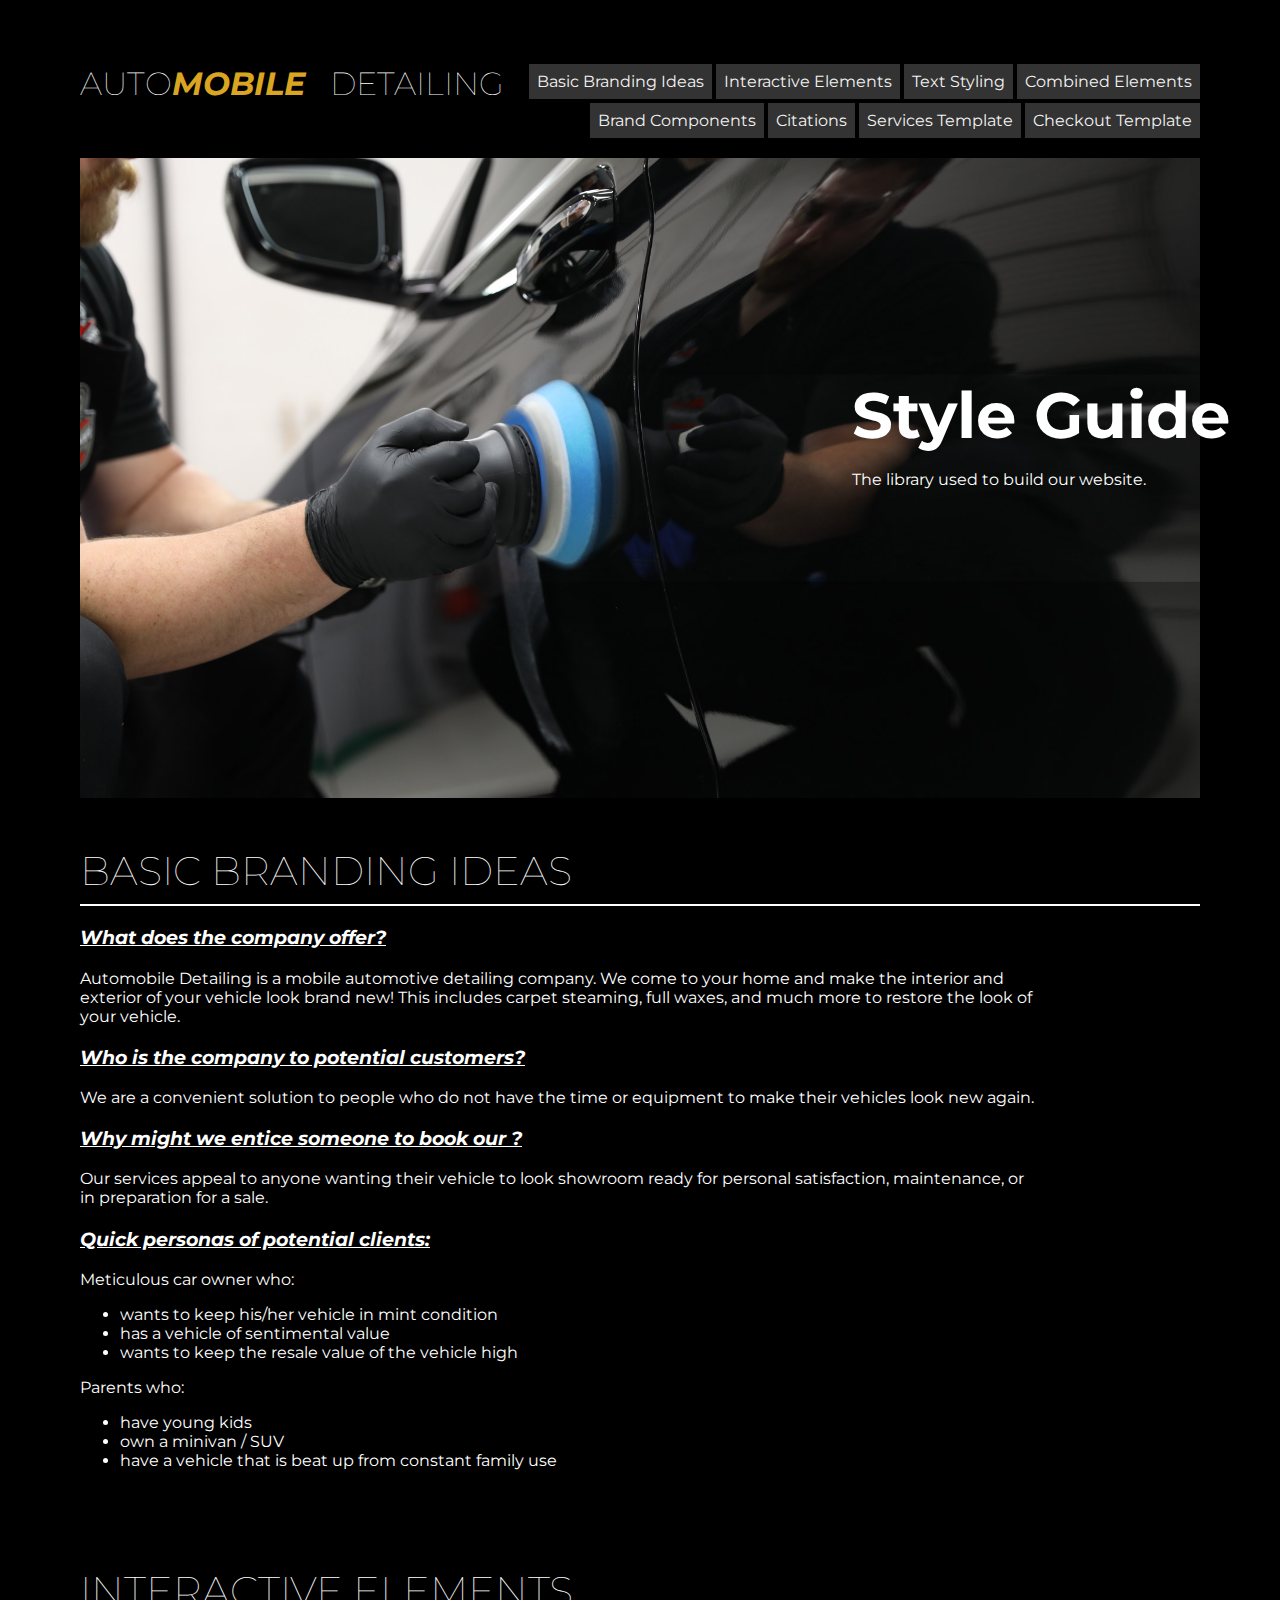
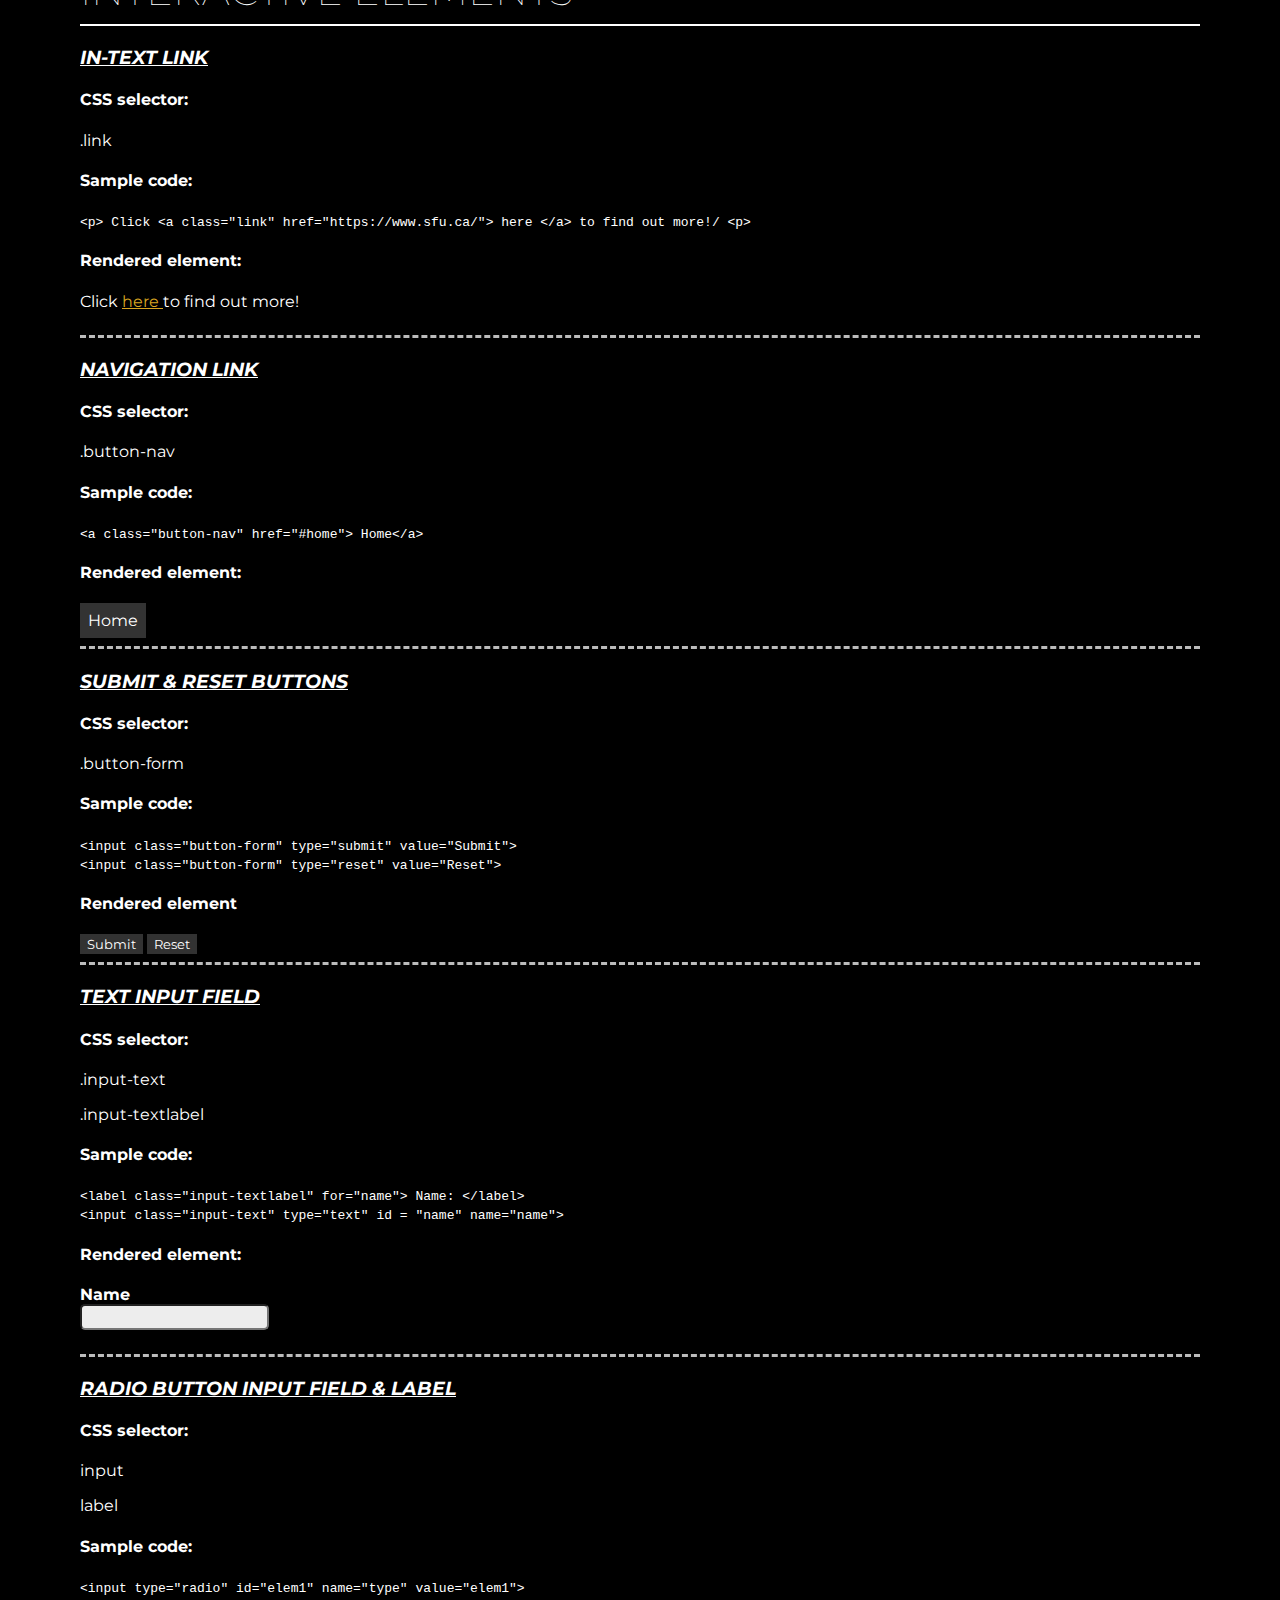
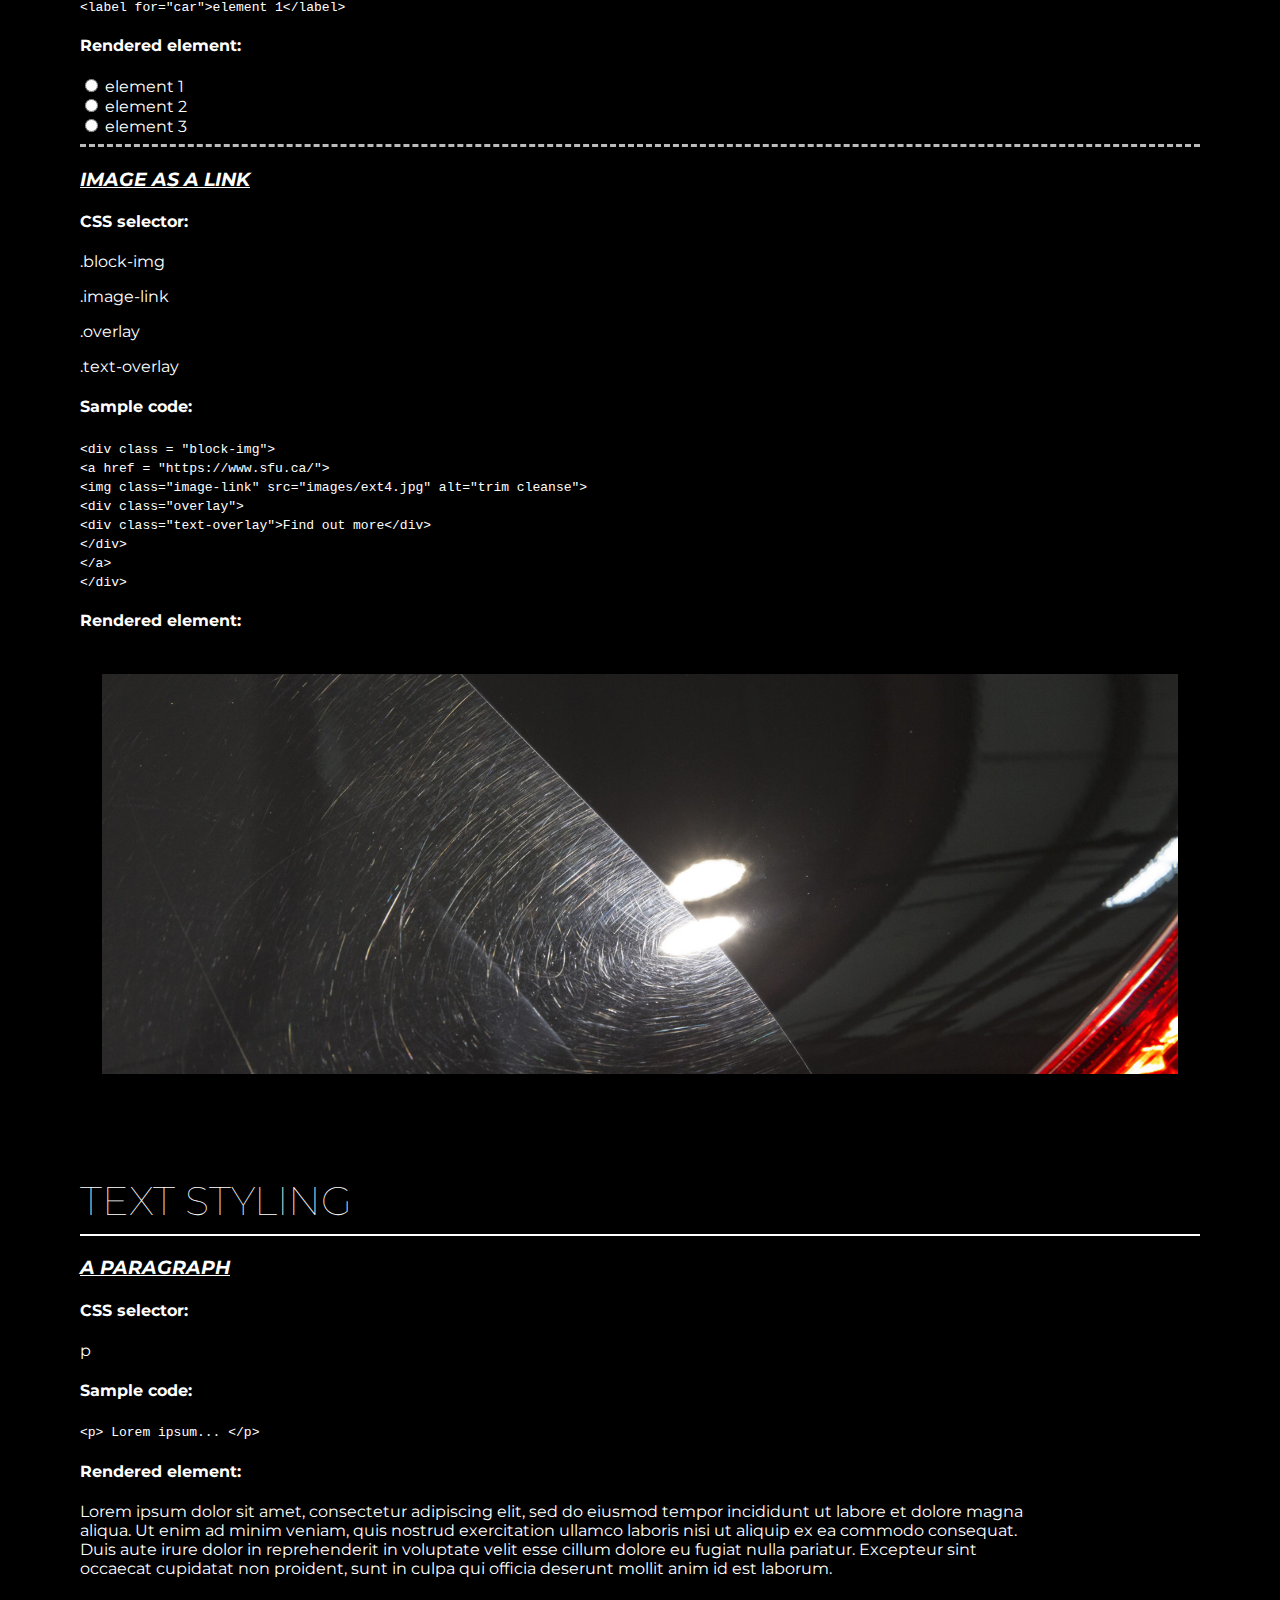
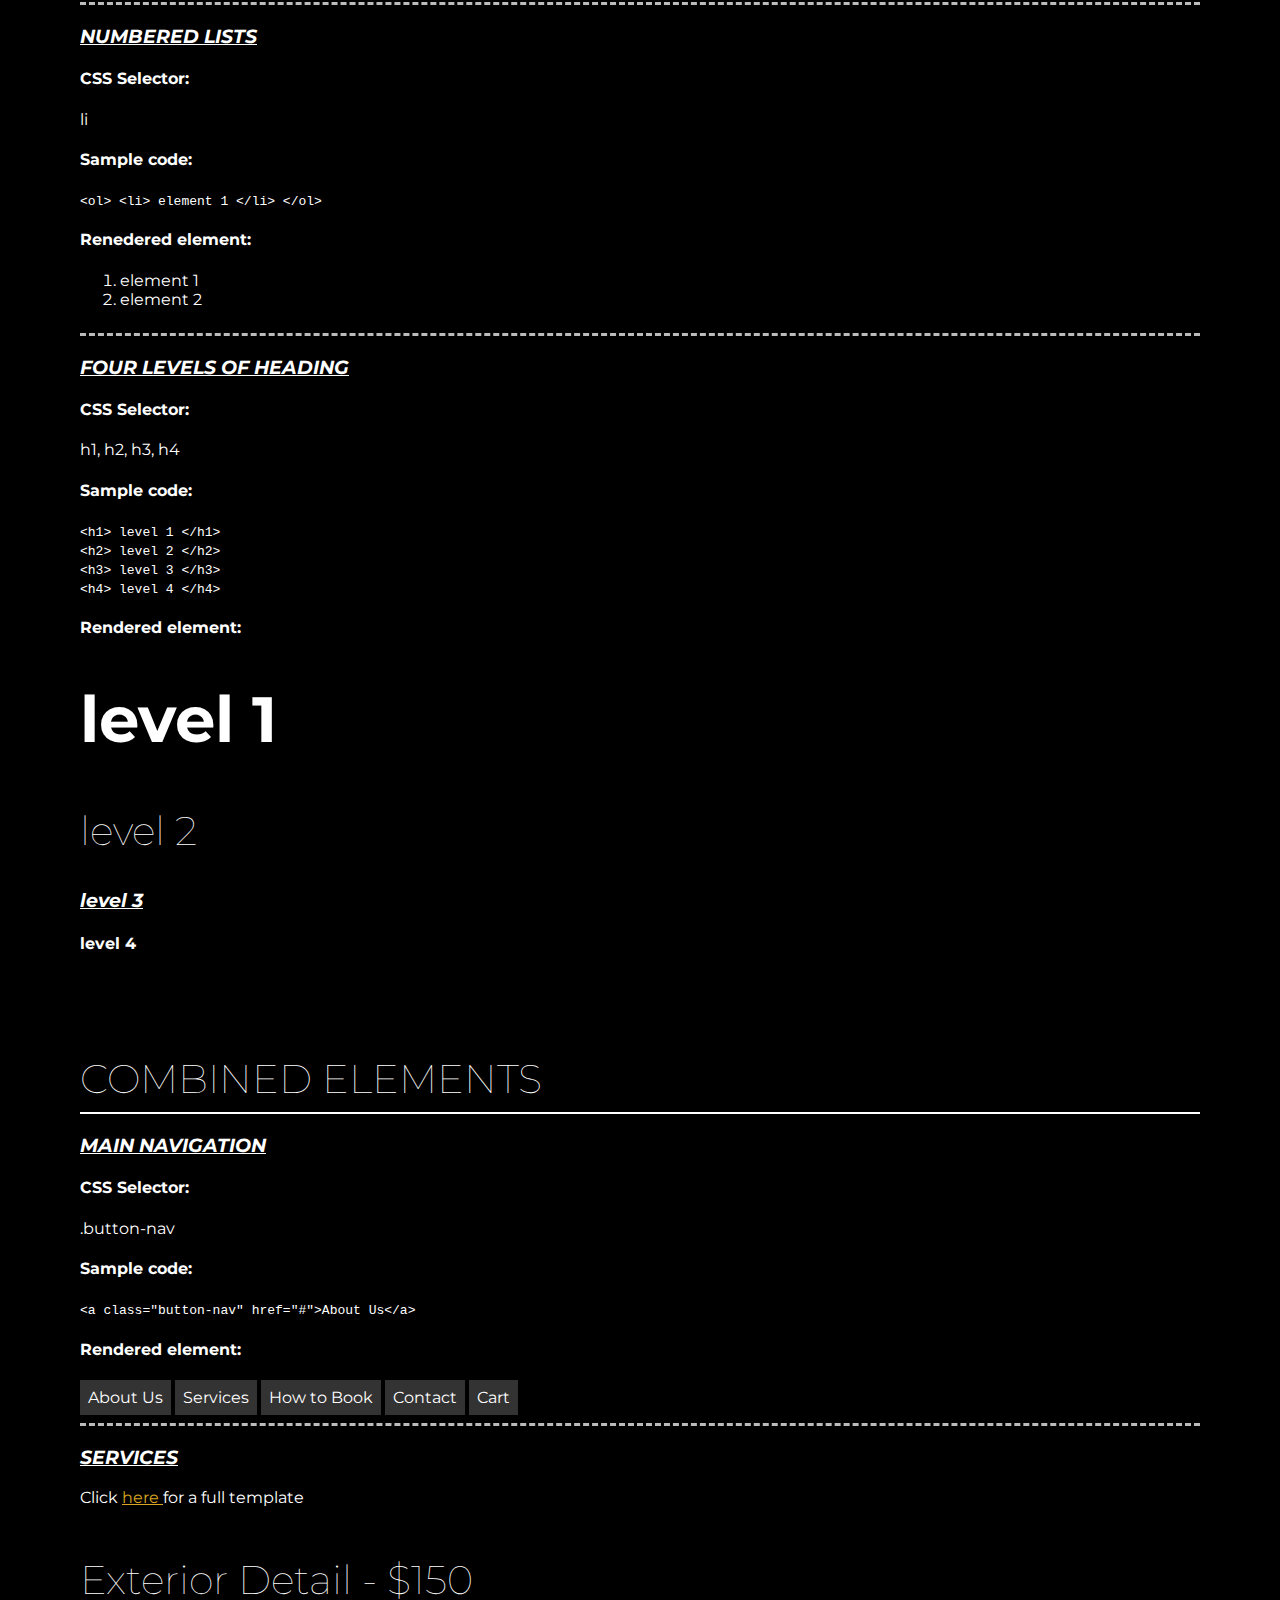
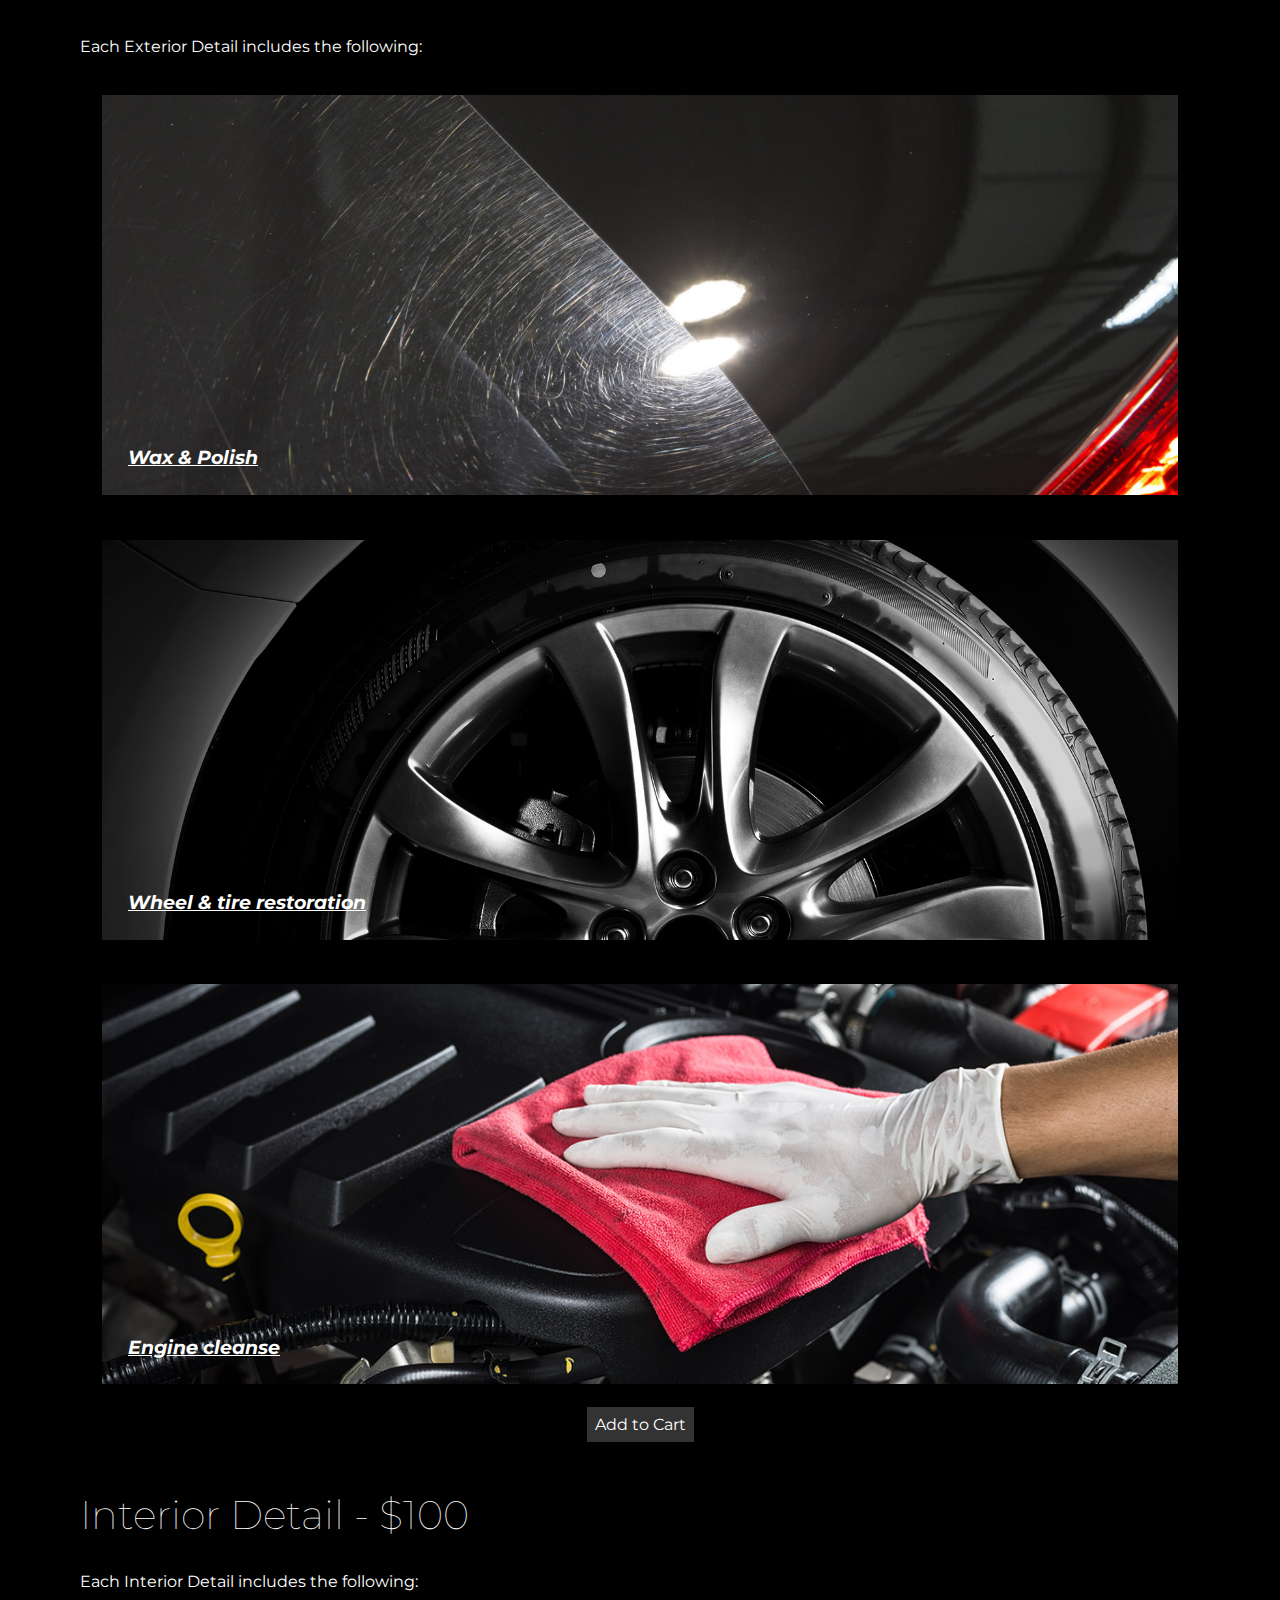
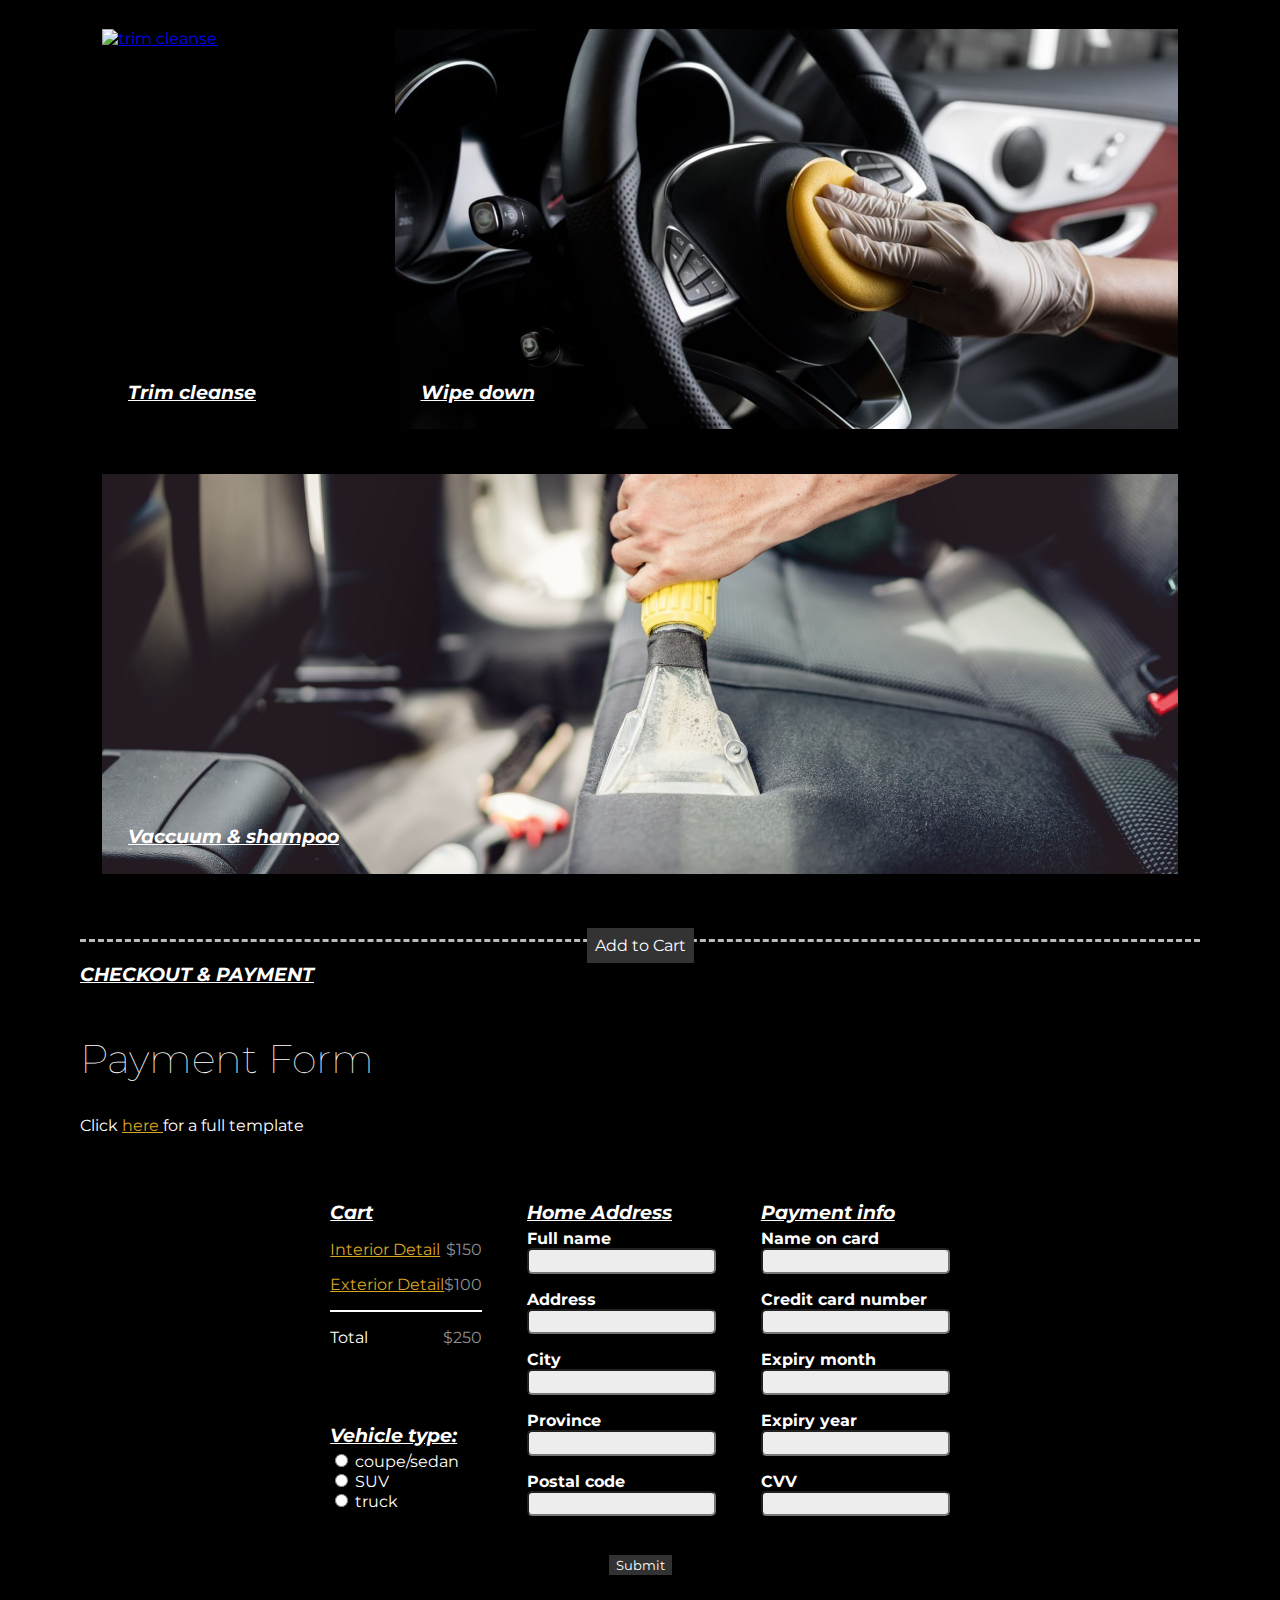
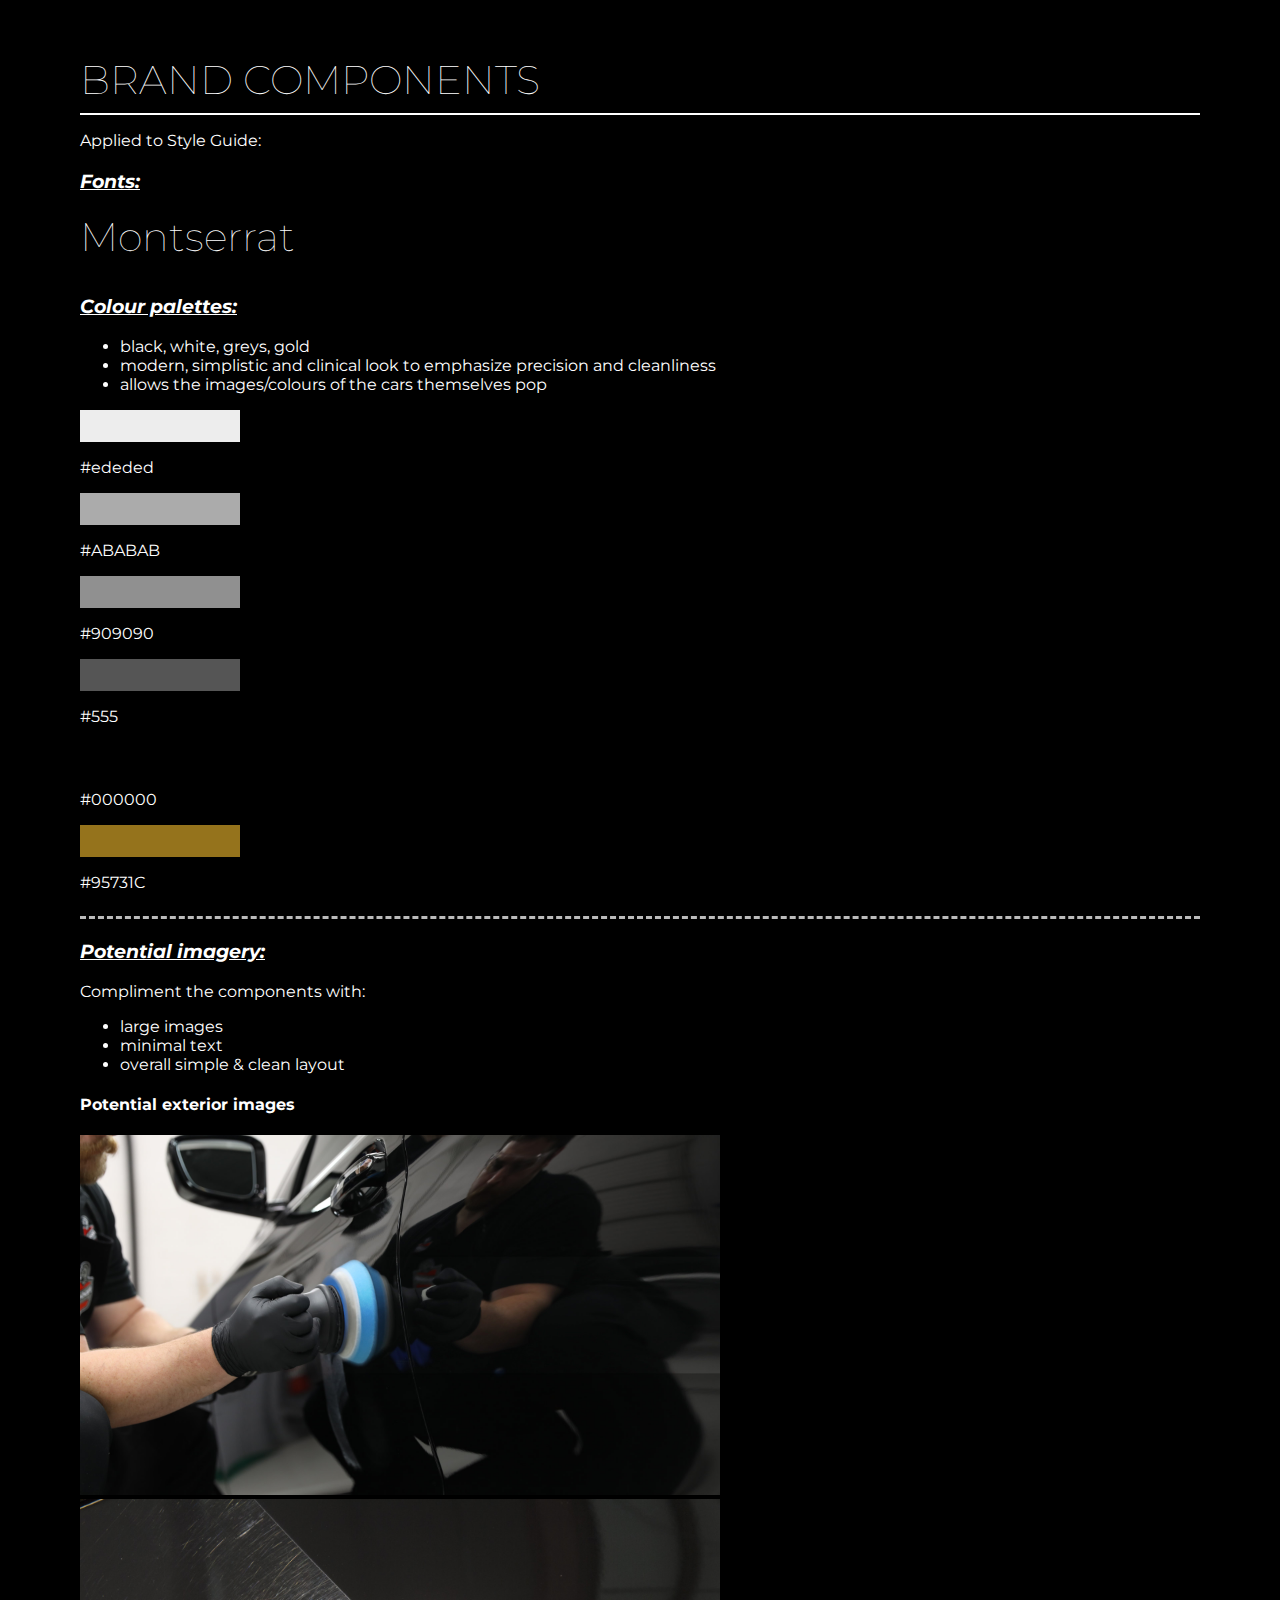
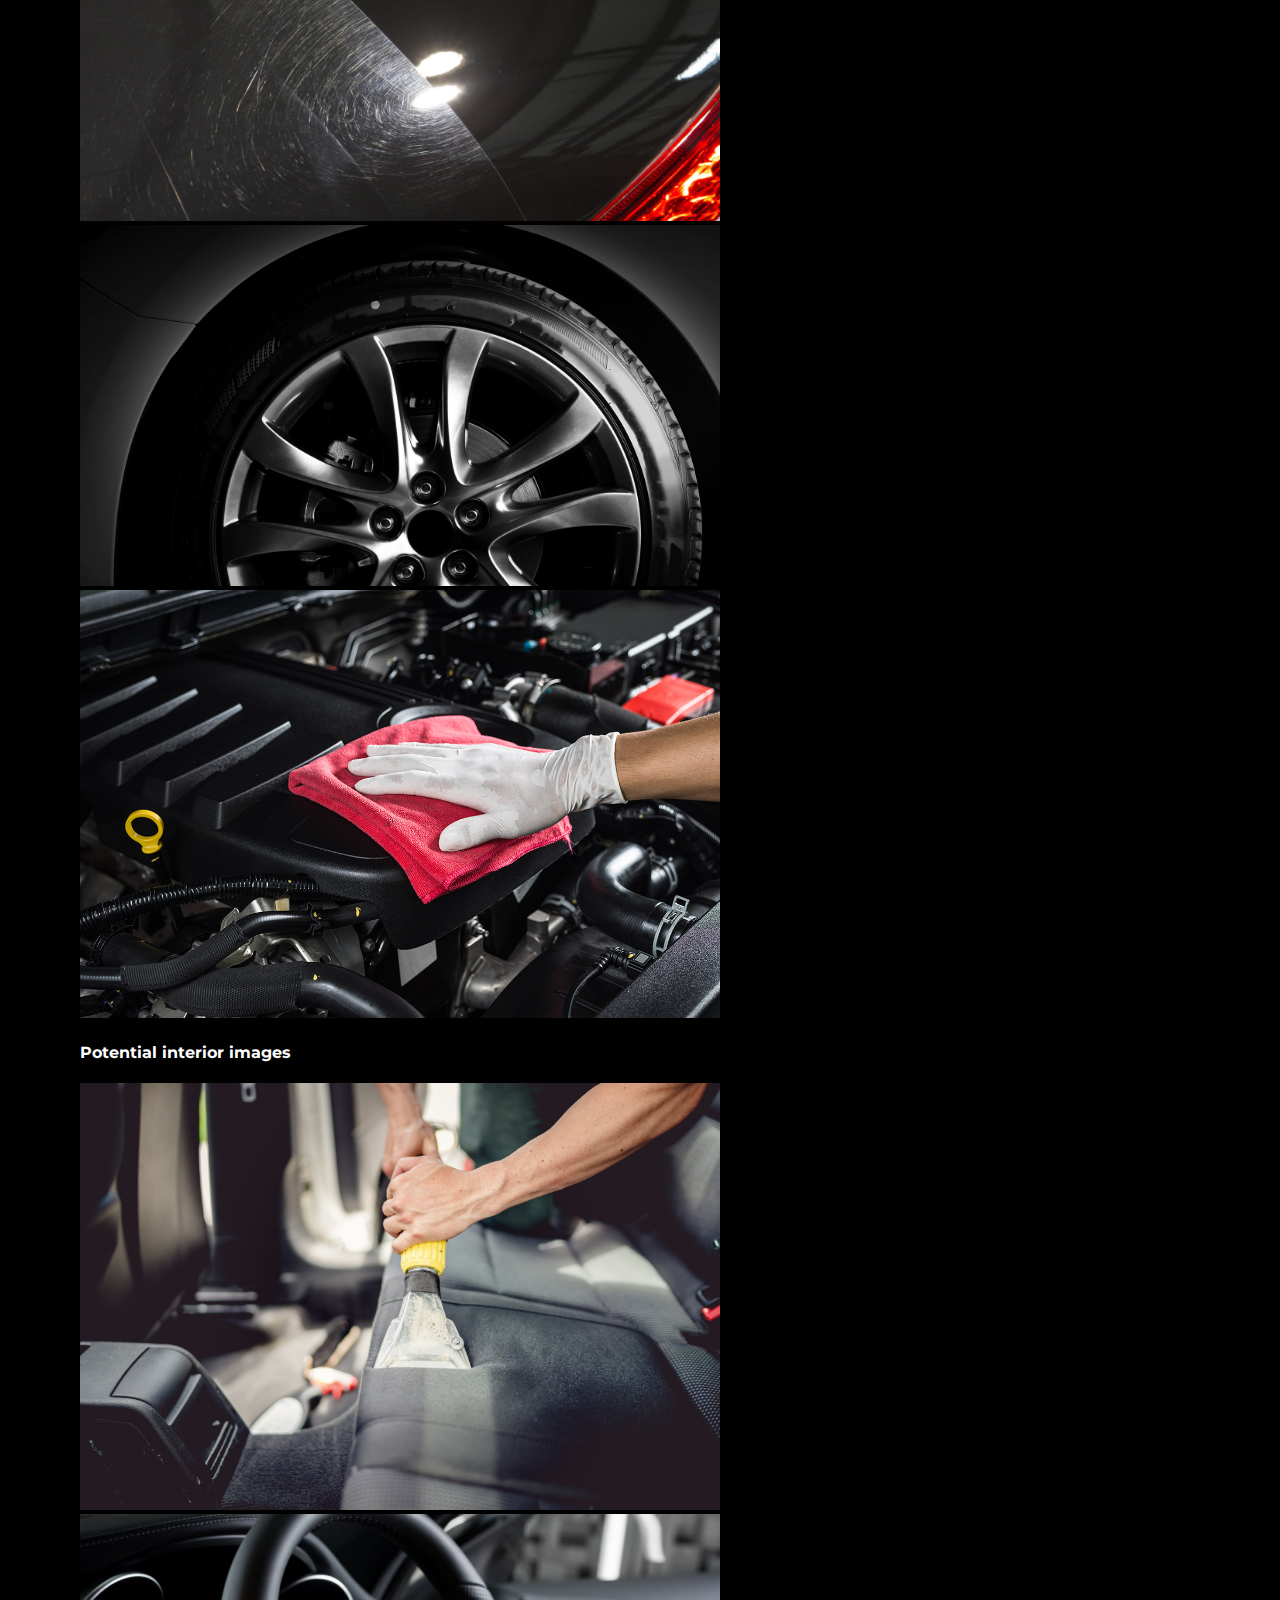
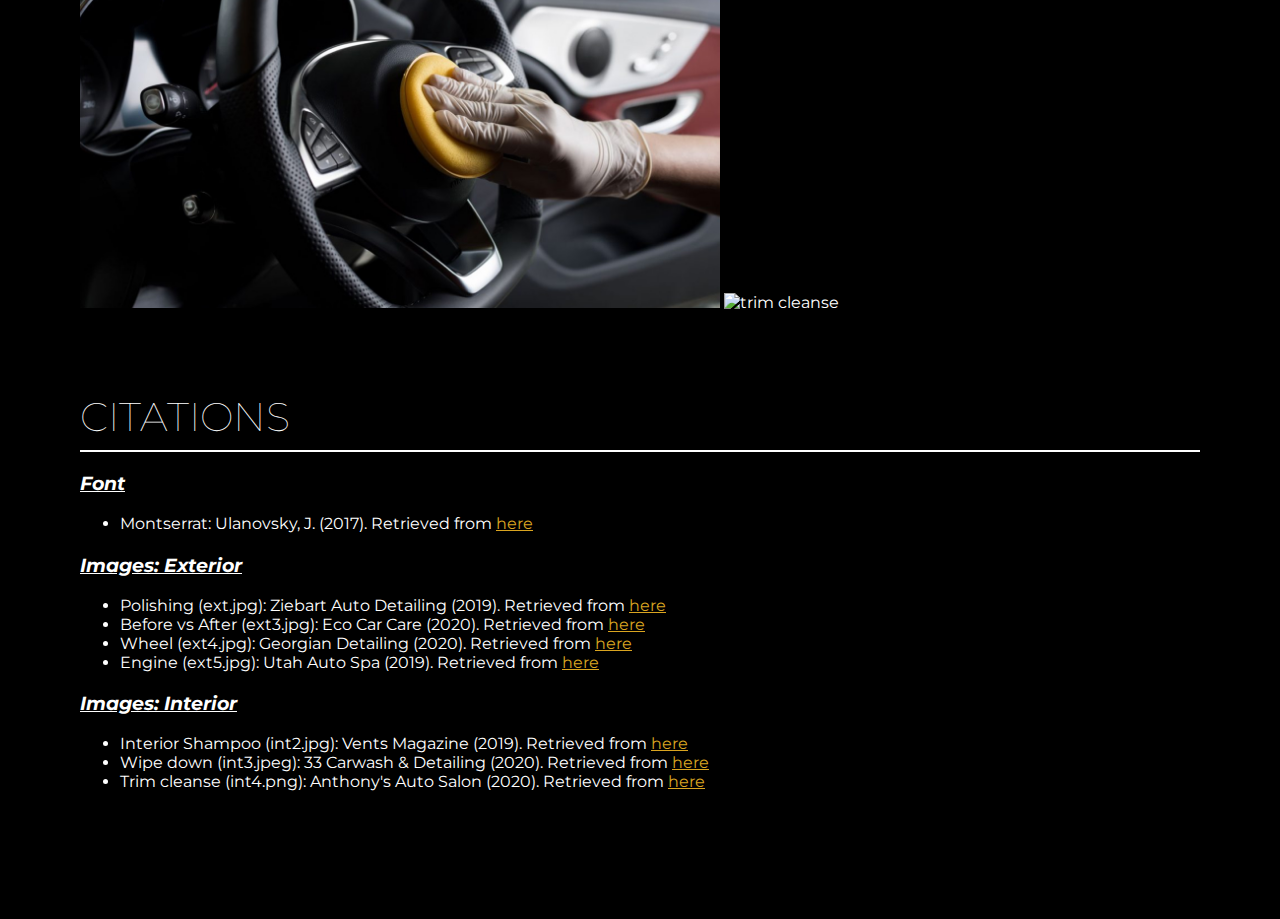
==== commit 0f709cdd: "Added a "add to cart" button for the services" ====
--- a/index.html
+++ b/index.html
@@ -335,6 +335,10 @@
           </div>
         </div>
 
+        <div class="container-payment">
+          <a class="button-nav" href="checkout.html">Add to Cart</a>
+        </div>
+
         <h2> Interior Detail - $100 </h2>
         <p> Each Interior Detail includes the following: </p>
 
@@ -370,6 +374,10 @@
           </div>
         </div>
       </section>
+
+      <div class="container-payment">
+        <a class="button-nav" href="checkout.html">Add to Cart</a>
+      </div>
 
       <section class="element">
         <h3> CHECKOUT & PAYMENT </h3>
--- a/css/main.css
+++ b/css/main.css
@@ -97,6 +97,29 @@
 .input-text-label {
   display: block;
   font-weight: bold;
+}
+
+.input-text-about-us {
+  background: #ededed;
+  border-radius: 5px;
+  font: 14px/1.4 "Helvetica Neue", Helvetica, Arial, sans-serif;
+  margin-bottom: 1rem;
+  width: 30rem;
+  height: 2rem;
+}
+
+.input-text-about-us:hover {
+  background: #DAA520;
+}
+
+.input-text-about-us:hover {
+  background: #DAA520;
+}
+
+.input-text-about-us:focus {
+  background: #e0e0e0;
+  border-color: #DAA520;
+  outline-color: #DAA520;
 }
 
 /* Styling for image as a link. Reference from https://www.w3schools.com/howto/tryit.asp?filename=tryhow_css_image_overlay_opacity */
@@ -283,12 +306,12 @@
 
 /* https://www.w3schools.com/howto/howto_css_image_text.asp */
 .header-text {
-  position: relative;
-  top: -65%;
+  position: absolute;
+  top: 37%;
   left: 65%;
   color: white;
-  padding-bottom: -110px;
-  margin-bottom: -10rem;
+  padding-left: 20px;
+  padding-right: 20px;
 }
 
 /* crop for services header https://stackoverflow.com/questions/493296/css-display-an-image-resized-and-cropped */
@@ -327,15 +350,46 @@
   flex-wrap: wrap;
   border-radius: 3px;
   justify-content: center;
-  margin-left: 2.5rem;
-}
+  padding-top:3rem;
+}
+
+.block-about-us h2 {
+  margin-top: -1rem;
+}
+
+.container-contact-us {
+  display:flex;
+  flex-direction: row;
+  flex-wrap: wrap;
+  border-radius: 3px;
+  justify-content: center;
+}
+
 
 .block-about-us {
   padding: 2%;
 }
 
-.block-about-us .stretch {
-  flex: 1;
+.block-about-us img {
+  width: 100%;
+  overflow: hidden;
+}
+
+.block-about-us p {
+  padding-top: 3rem;
+}
+.block-contact-us {
+  padding: 2%;
+}
+
+/* reference from https://stackoverflow.com/questions/29546550/flexbox-4-items-per-row */
+.block-about-us {
+  flex: 0 35%;
+  margin: 2rem;
+}
+
+#Message {
+  height: 12rem;
 }
 
 
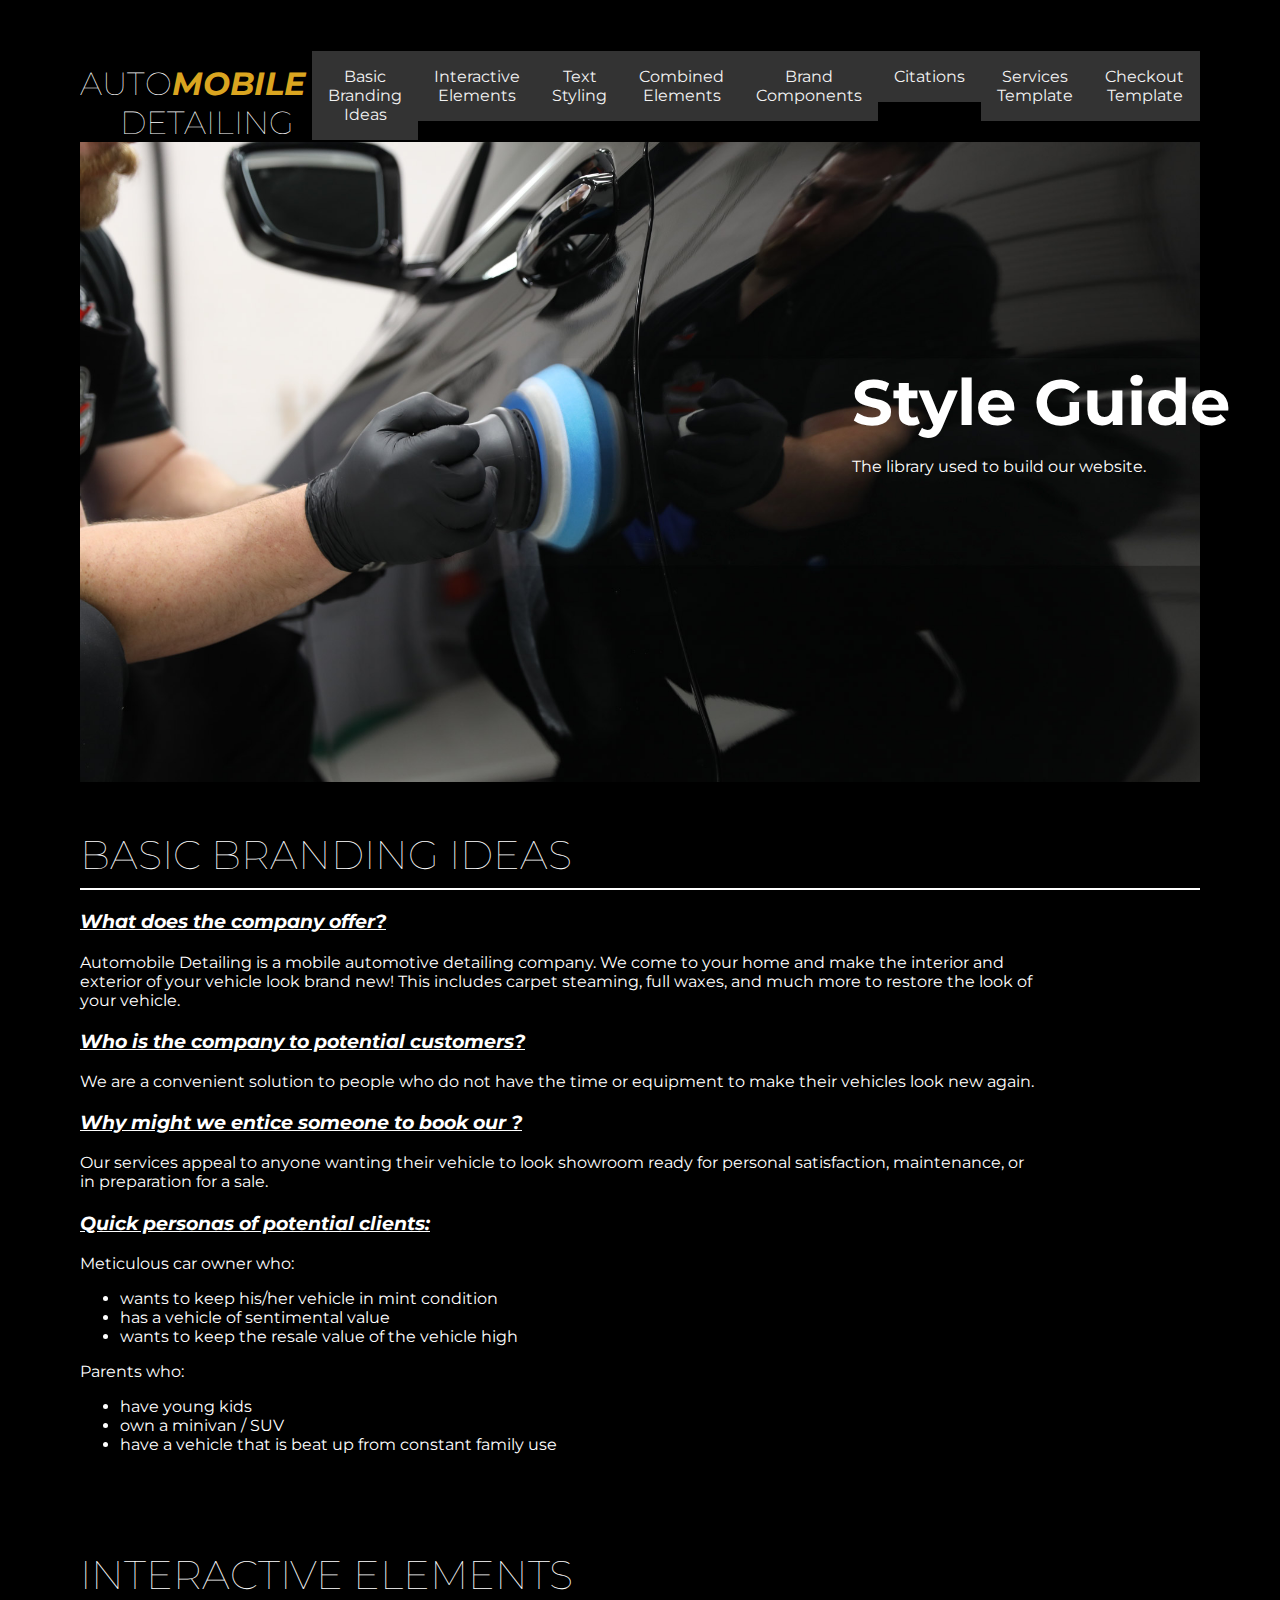
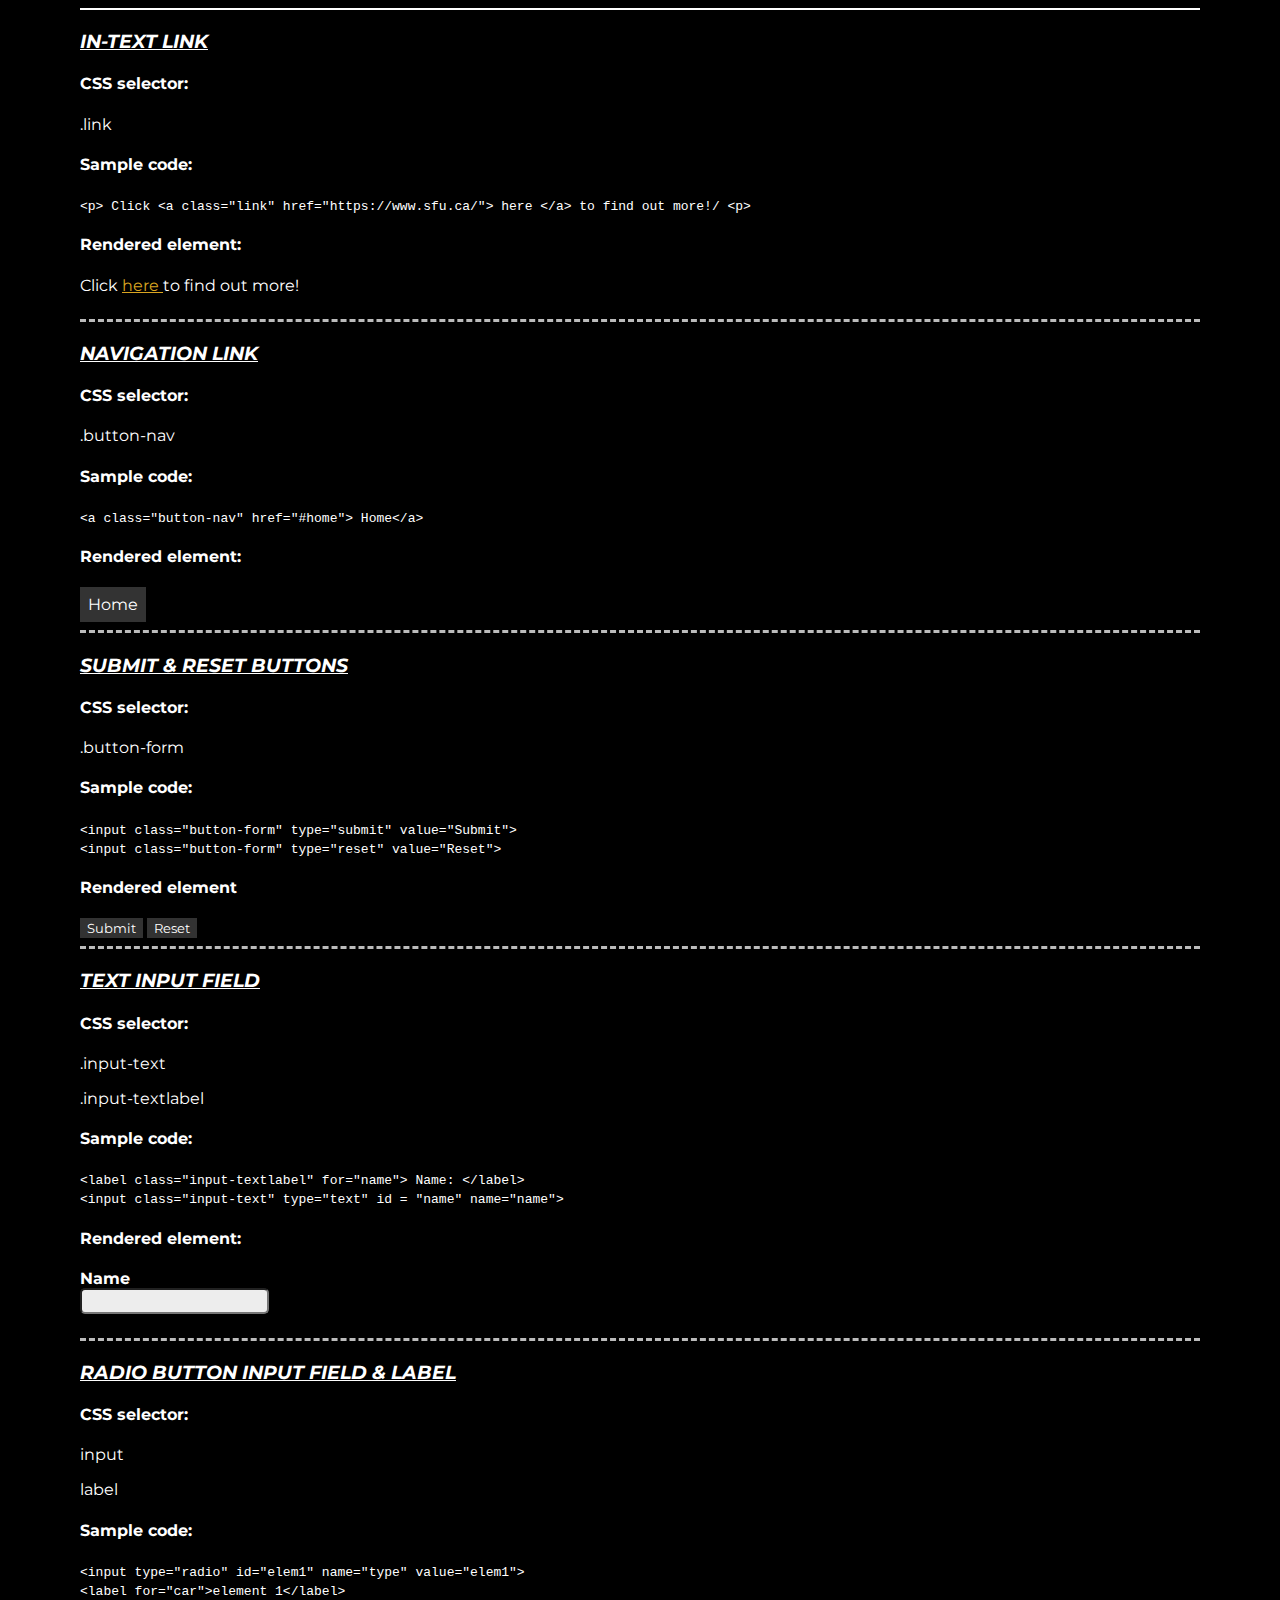
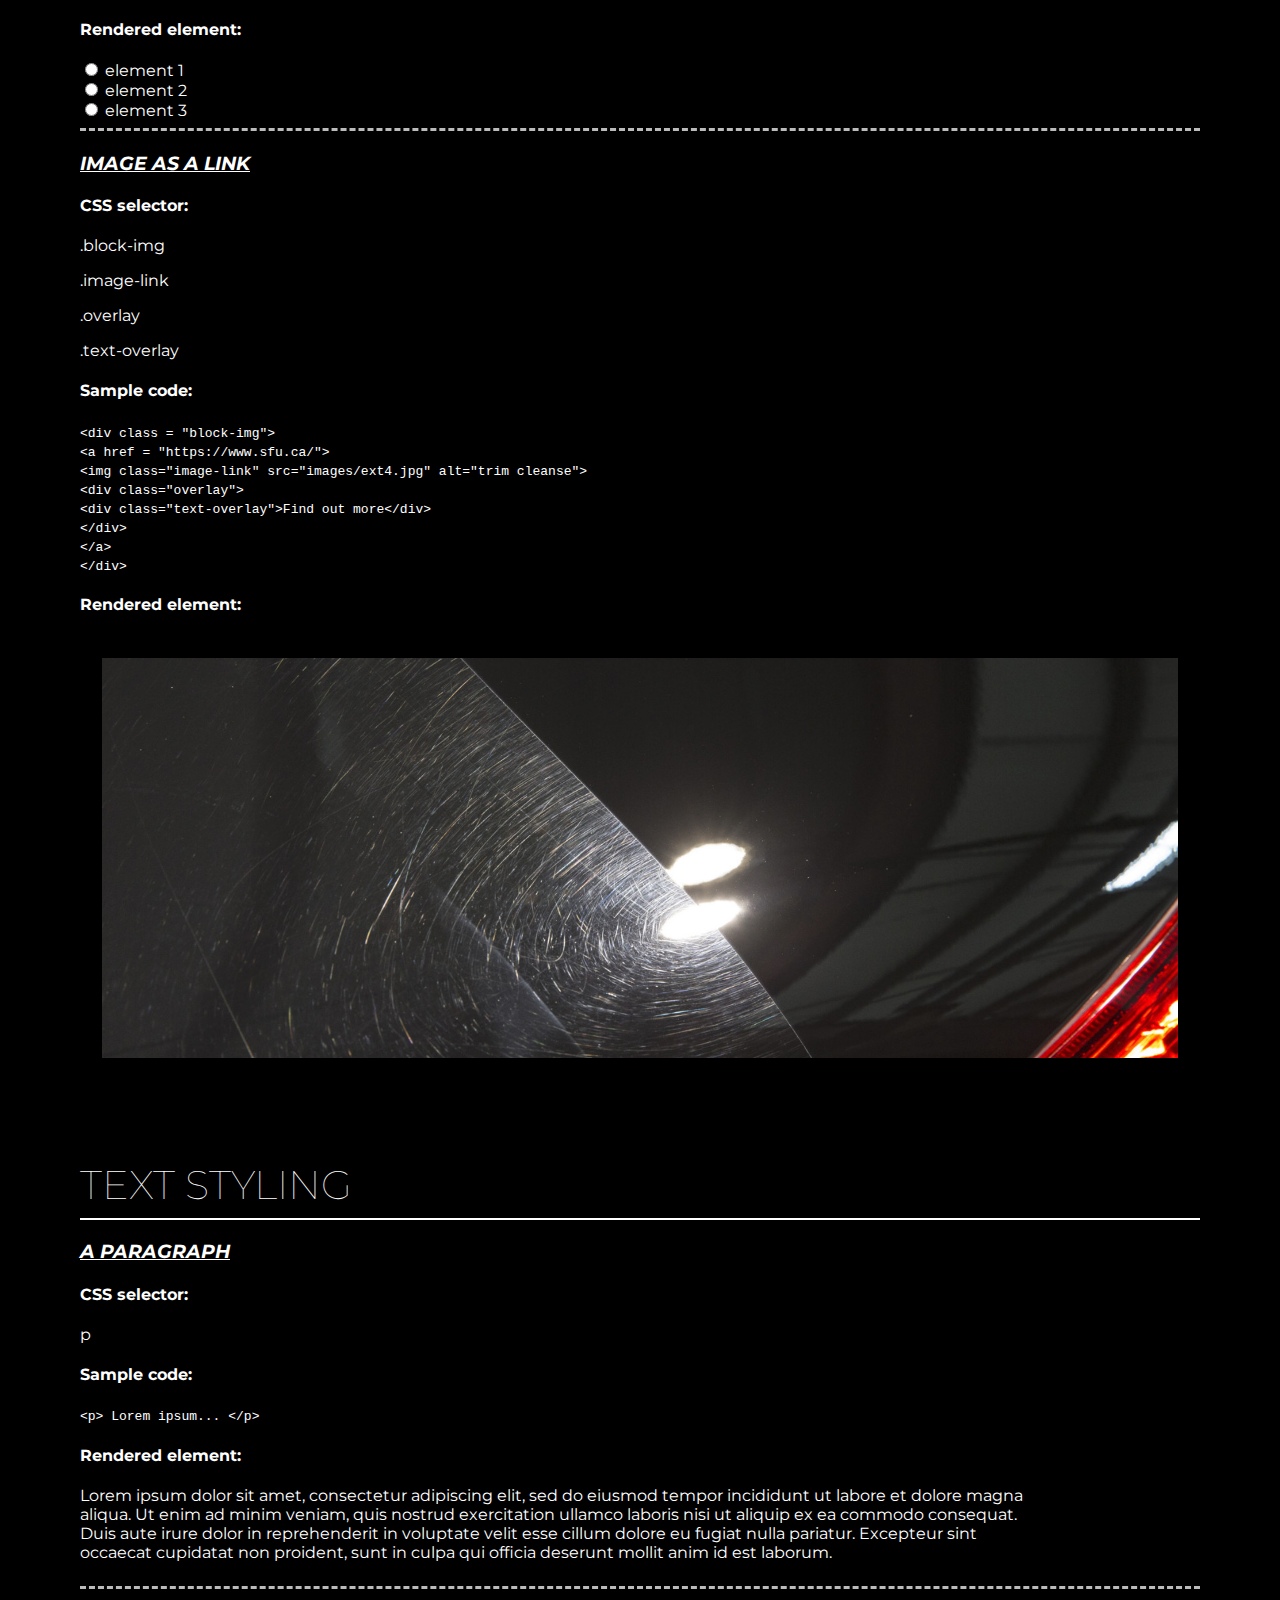
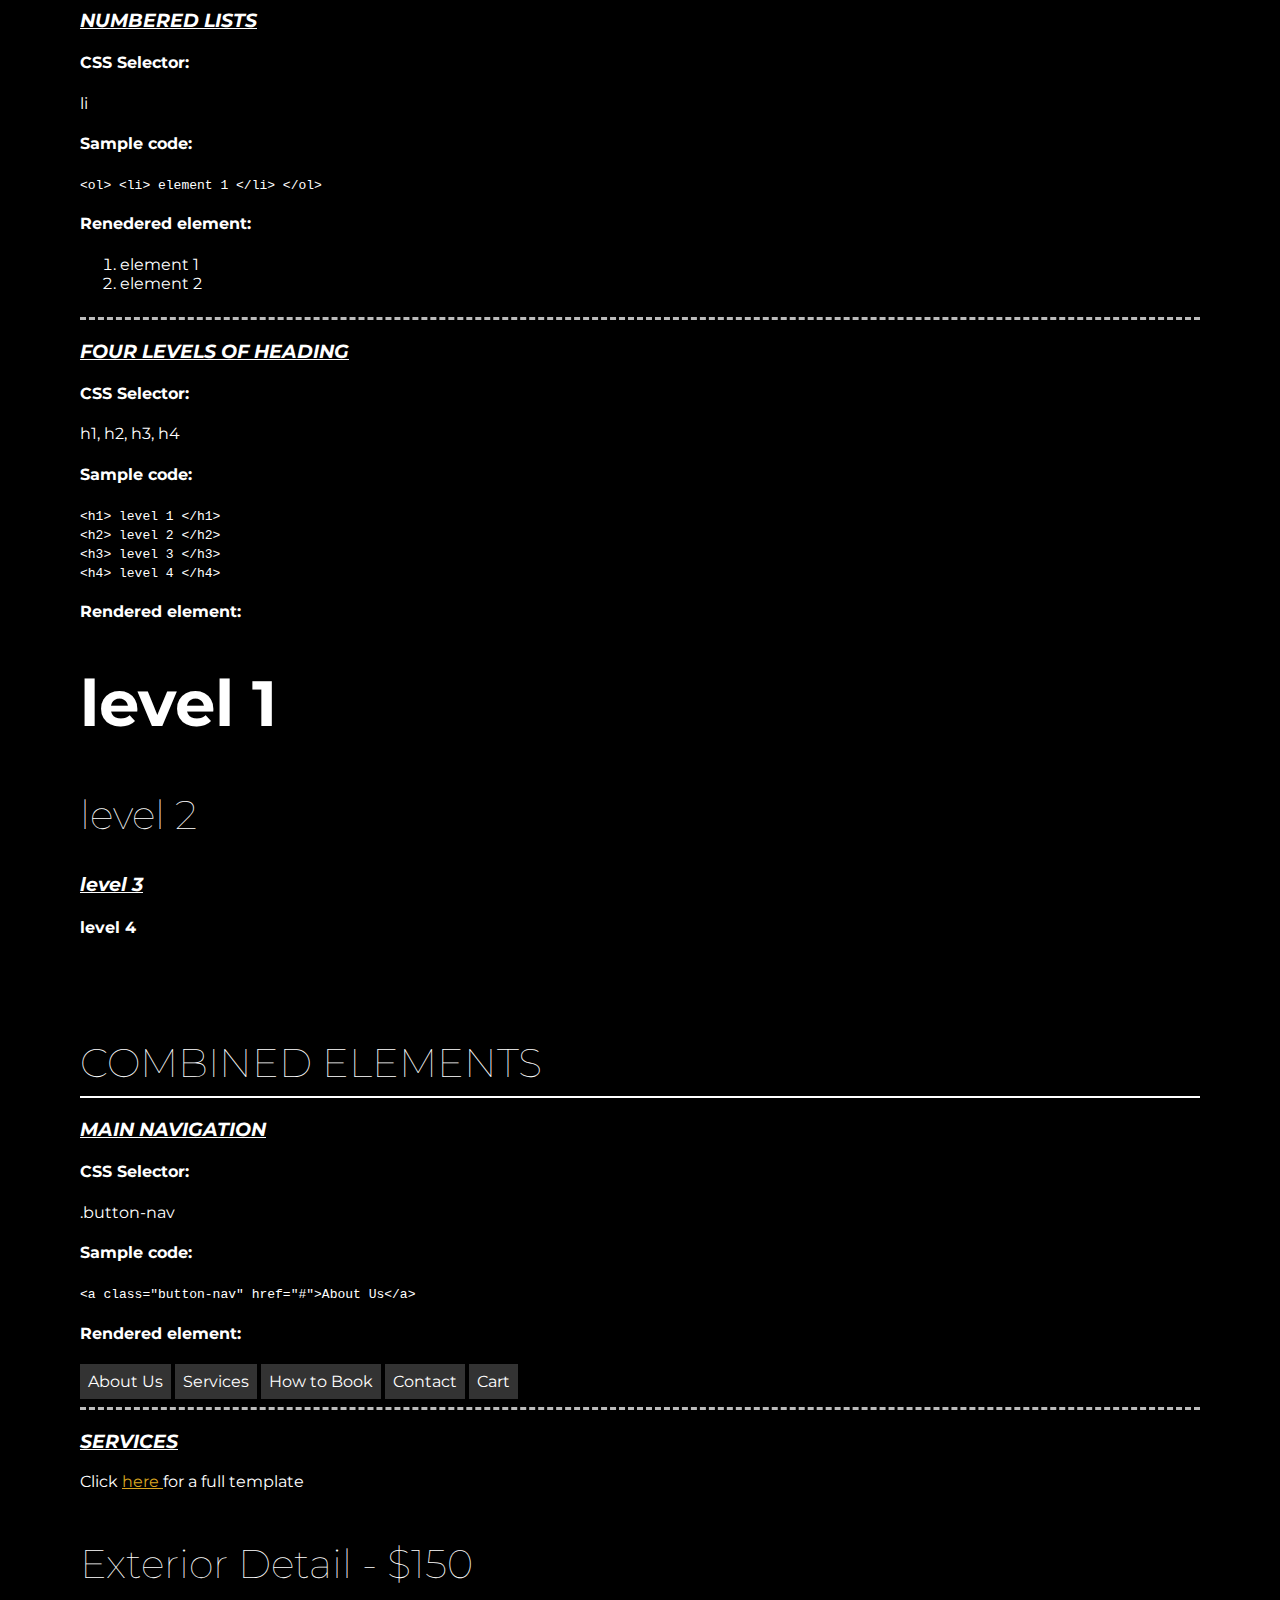
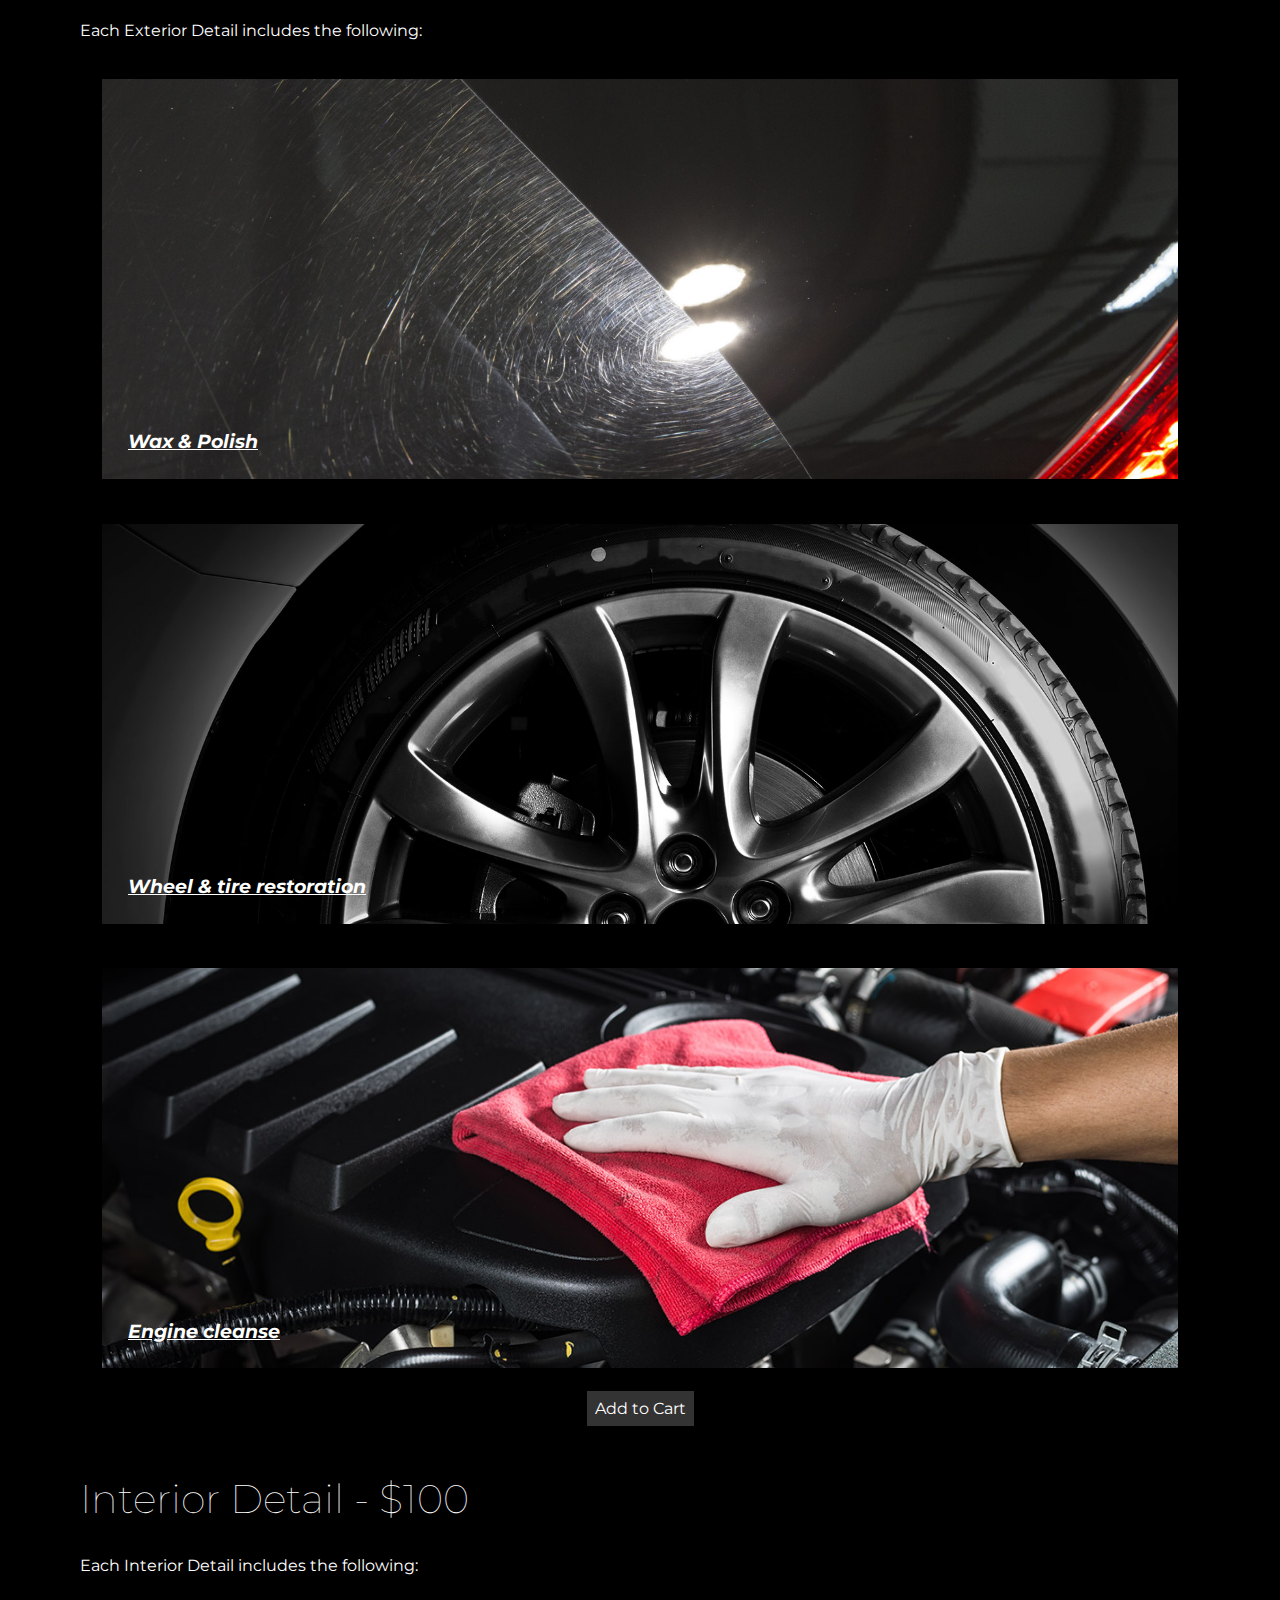
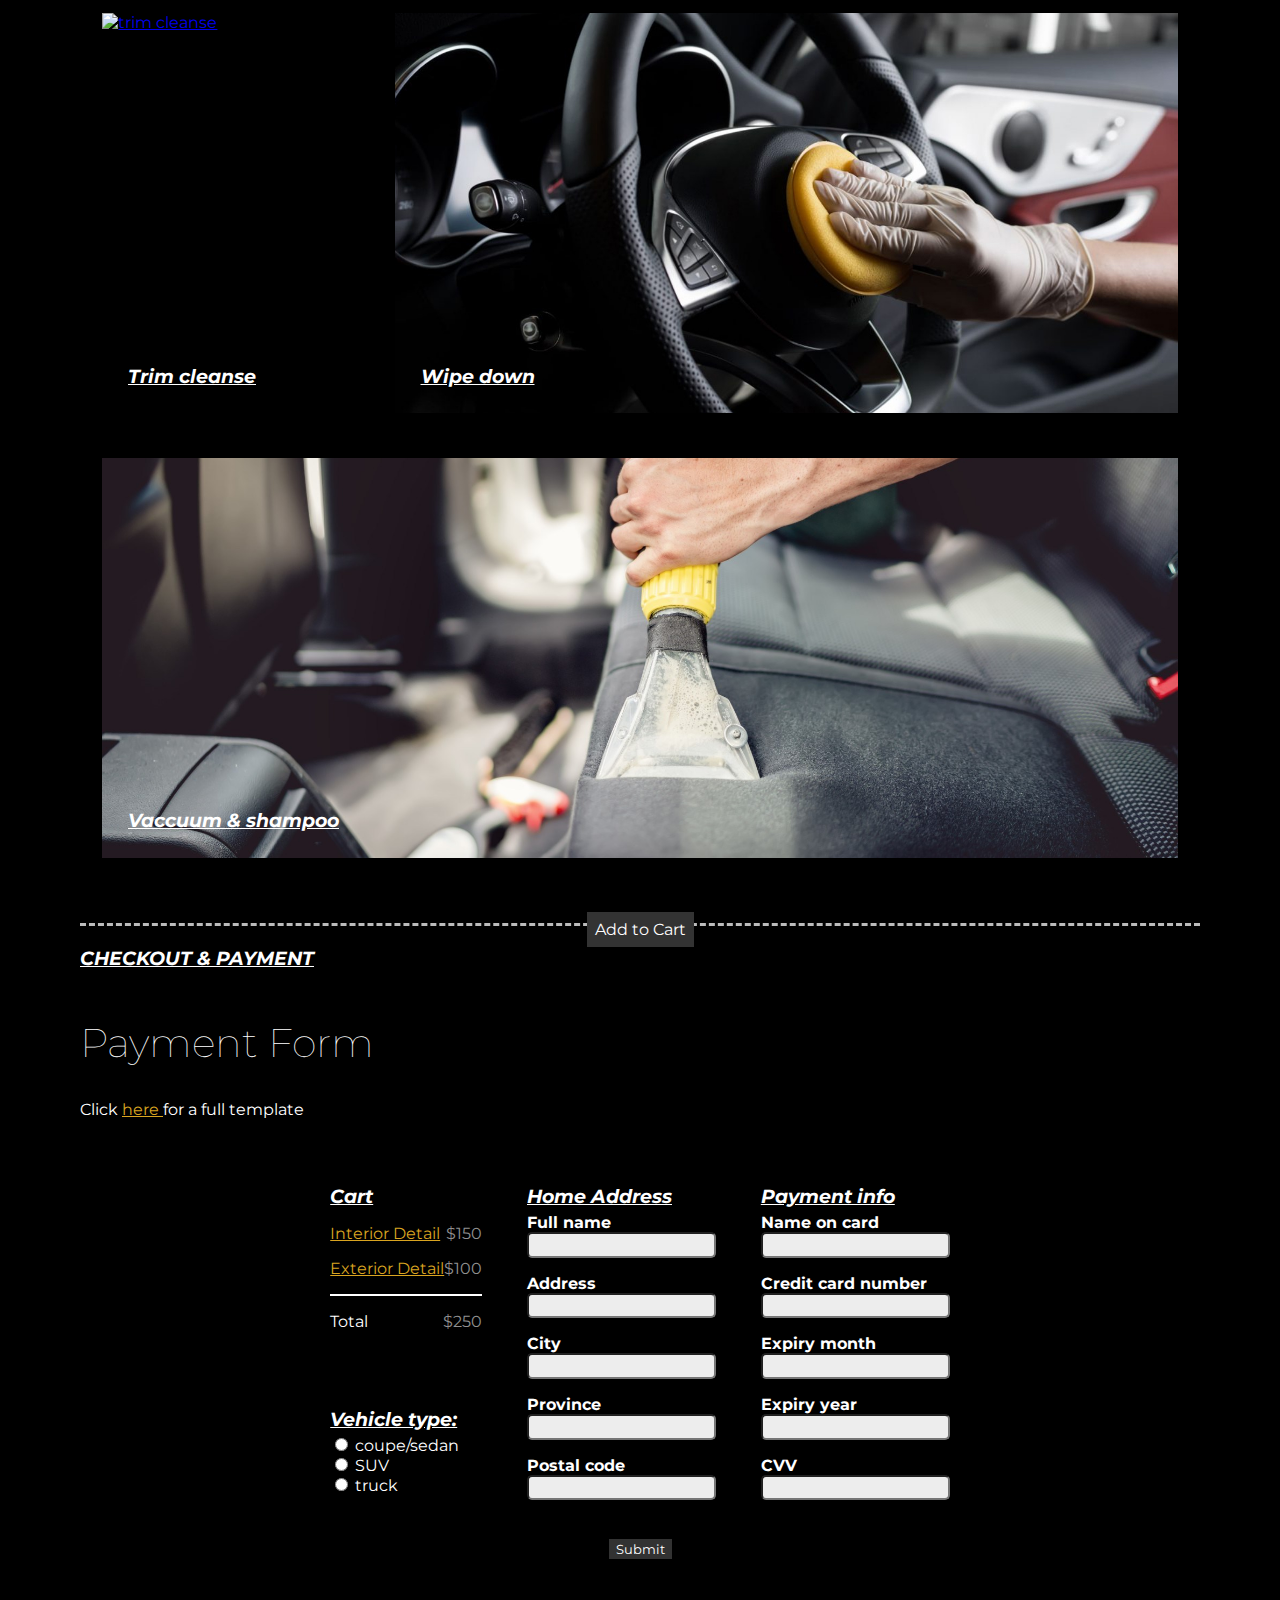
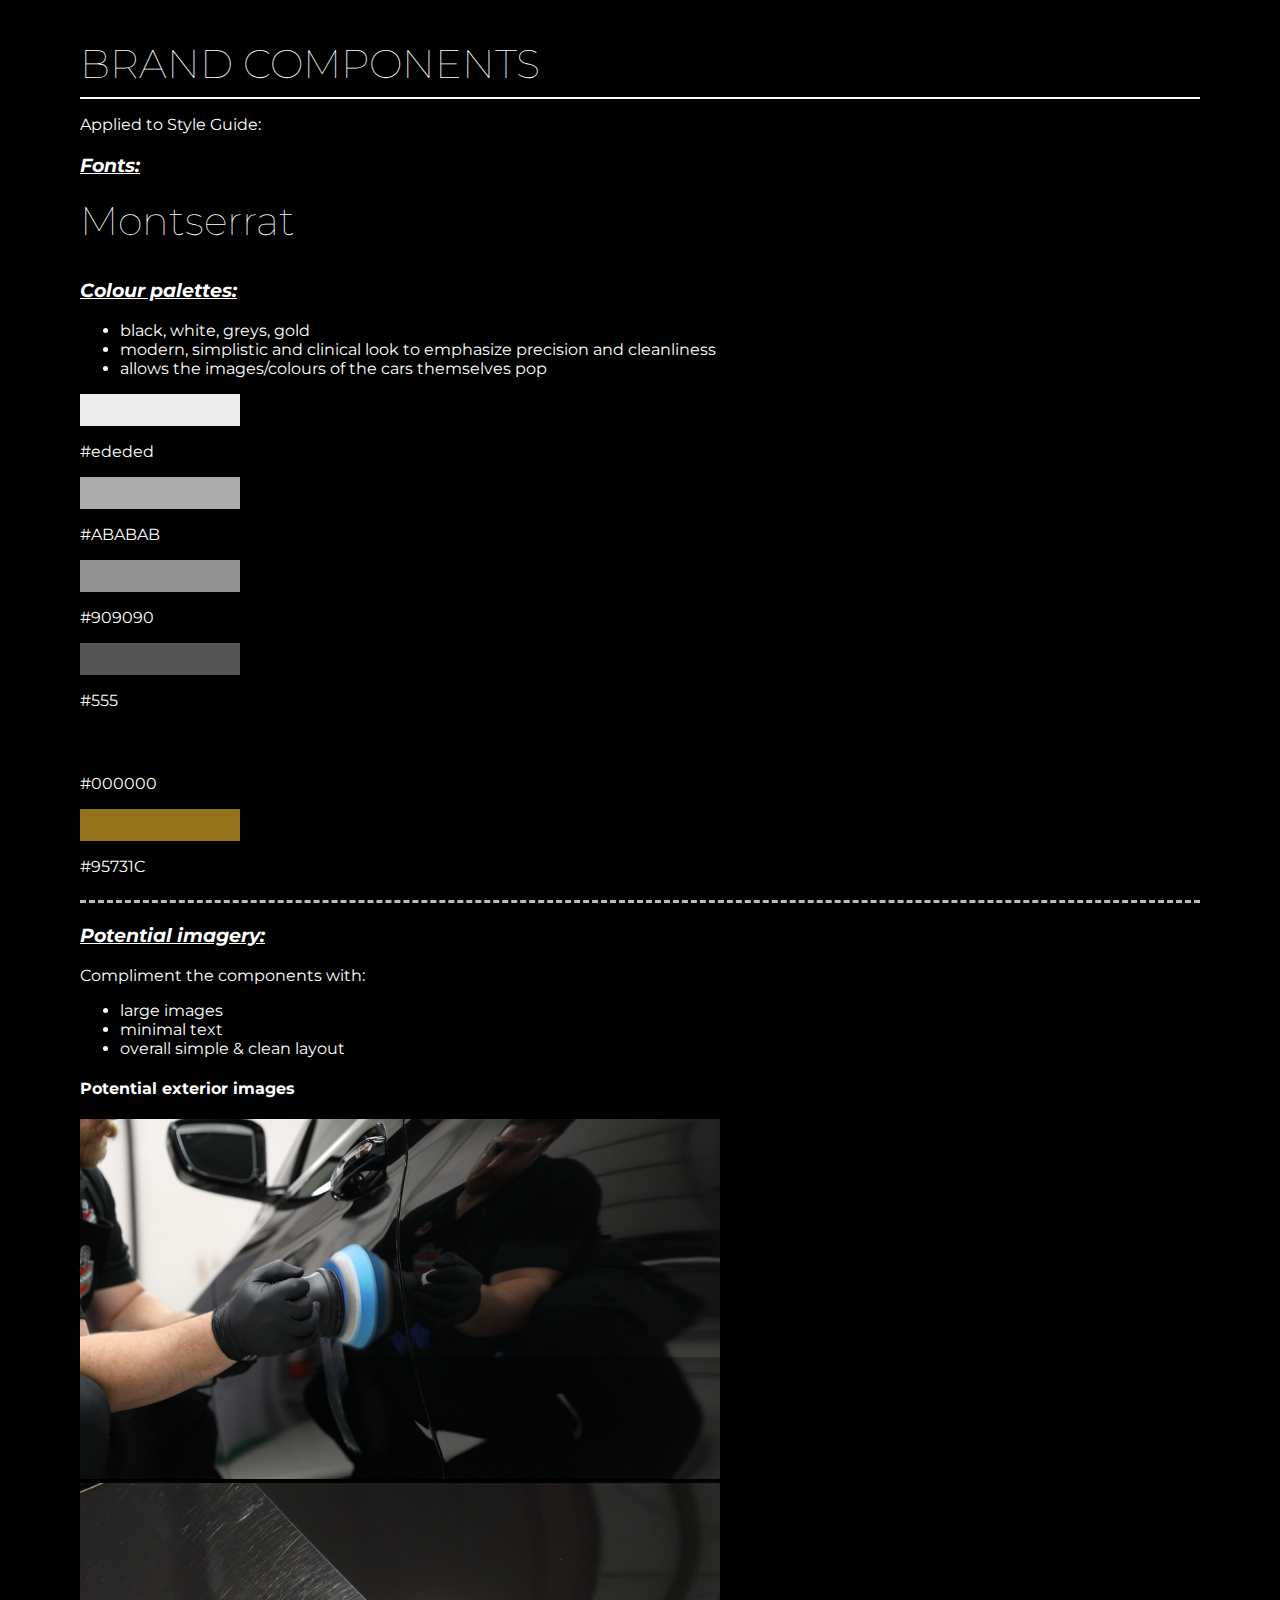
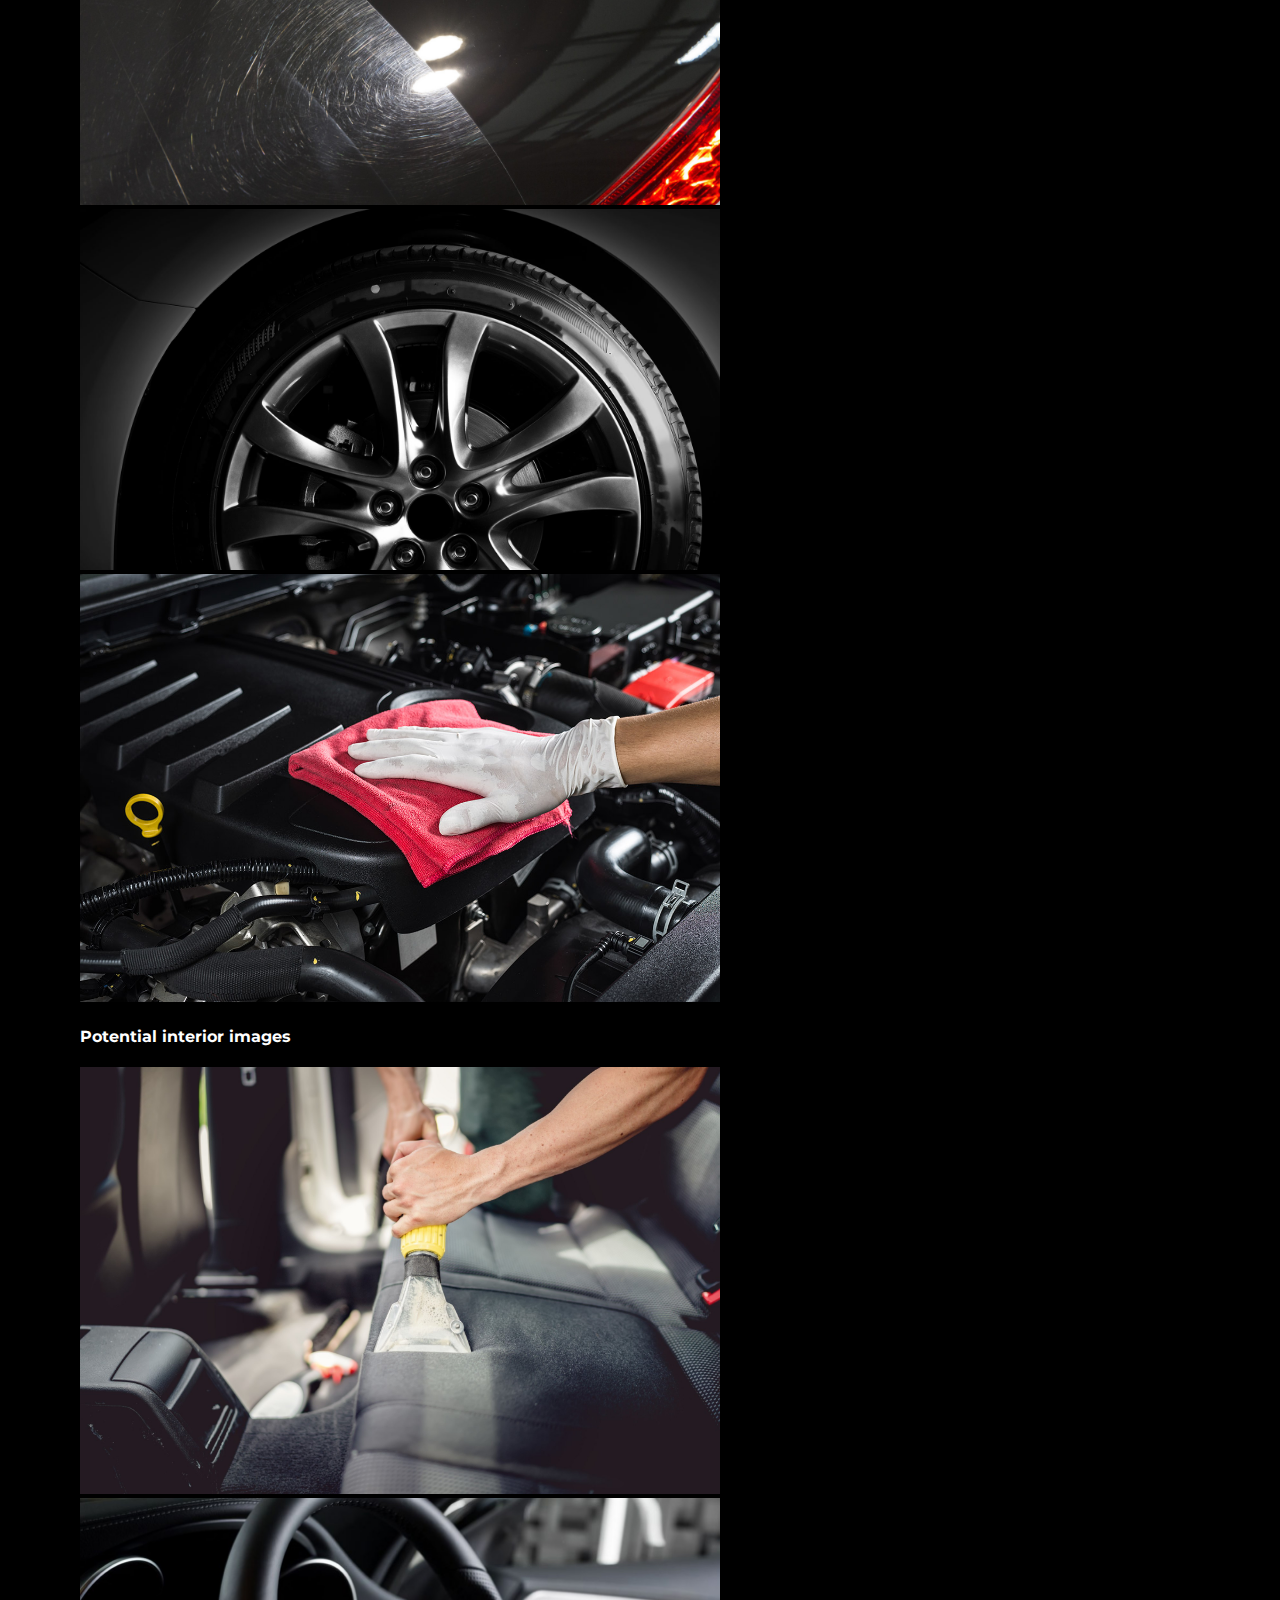
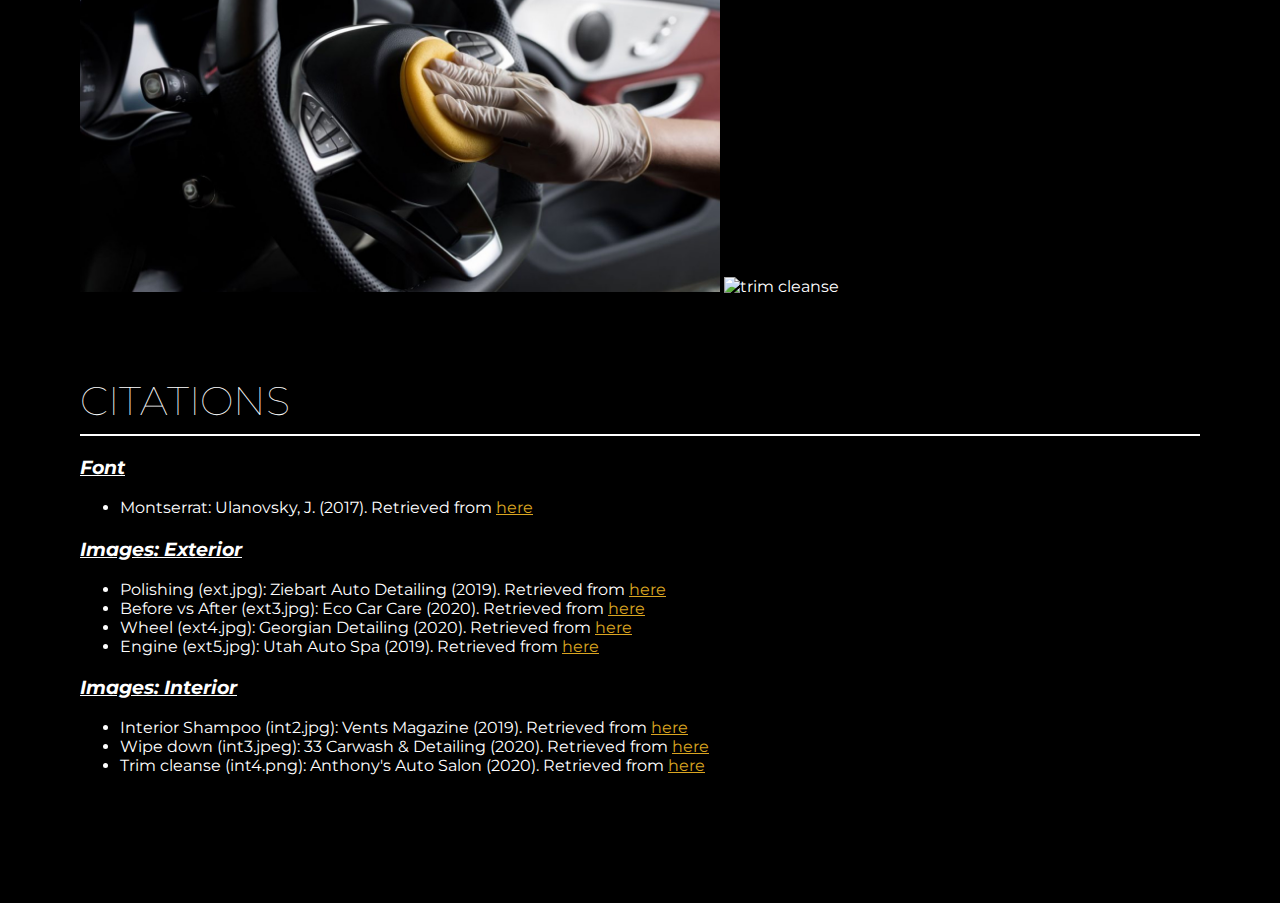
==== commit 17784efd: "Added "navbar-button" changes to other pages + spacing" ====
--- a/index.html
+++ b/index.html
@@ -7,6 +7,8 @@
     <meta name="viewport" content="width=device-width, initial-scale=1, maximum-scale=1">
     <title> P01 - Style Guide </title>
     <link href="css/main.css" rel="stylesheet">
+    <link href="css/queries.css" rel="stylesheet">
+
   </head>
 
   <body>
@@ -21,6 +23,7 @@
             <span class="detailing-font-top"> DETAILING </span>
           </span>
         </div>
+        <div class="navbar-buttons">
         <ul>
           <li> <a class="button-nav" href="#branding_ideas">Basic Branding Ideas</a> </li>
           <li> <a class="button-nav" href="#interactive_elements">Interactive Elements</a> </li>
@@ -31,6 +34,7 @@
           <li> <a class="button-nav" href="services.html">Services Template</a> </li>
           <li> <a class="button-nav" href="checkout.html">Checkout Template</a> </li>
         </ul>
+        </div>
       </div>
     </nav>
 
--- a/css/main.css
+++ b/css/main.css
@@ -35,6 +35,16 @@
 }
 
 /* Styling for navigation link. Style guide template used as reference */
+.navbar-buttons li {
+  list-style: none;
+}
+
+.navbar-buttons li a {
+  text-decoration: none;
+  padding: 1rem;
+  display: block;
+}
+
 .button-nav {
   display: inline-block;
   padding: 0.5rem;
@@ -50,9 +60,15 @@
   border-bottom: 3px solid #DAA520;
 }
 
+.block-add-to-cart {
+  flex: 0 100%;
+}
+
+
+
 /* focus border reference from https://www.w3schools.com/howto/tryit.asp?filename=tryhow_css_navbar_border */
 .button-nav:focus {
-  border-color:#DAA520;
+  border-color: #DAA520;
   border: 3px solid #DAA520;
 }
 
@@ -131,13 +147,13 @@
 }
 
 .larger-element {
-  padding-top:0.5rem;
-  margin-bottom:0.3rem;
+  padding-top: 0.5rem;
+  margin-bottom: 0.3rem;
   font-size: 1.2rem;
 }
 
 .image {
-  width:40rem;
+  width: 40rem;
 }
 
 /* Styling the colored boxes */
@@ -180,7 +196,7 @@
 /* Styling for brand component headings */
 /* styling for the words "auto" and "detailing" for the top left corner*/
 .auto-detailing-font-top {
-  margin-left:-2.5rem;
+  margin-left: -2.5rem;
   font-family: Montserrat;
   font-size: 2rem;
   color: #FFFFFF;
@@ -192,10 +208,10 @@
   margin-left: -0.5rem;
   margin-right: 1rem;
   font-family: Montserrat;
-  font-style:italic;
+  font-style: italic;
   font-weight: Bold;
   font-size: 2rem;
-  color:#DAA520;
+  color: #DAA520;
 }
 
 .h2-sample {
@@ -205,16 +221,32 @@
 
 /* flexbox container */
 .container {
-  display:flex;
+  display: flex;
   flex-direction: row;
   flex-wrap: wrap;
   border-radius: 3px;
 }
 
 /* reference for blocks & overlays from https://css-tricks.com/adaptive-photo-layout-with-flexbox/ */
-.container-services{
-  display:flex;
-  flex-wrap:wrap;
+.container-services {
+  display: flex;
+  flex-wrap: wrap;
+  justify-content: space-between;
+}
+
+.block-services {
+  position: relative;
+  flex: 1 20%;
+  padding-top: 2rem;
+  /* padding-left: 2rem;
+  padding-right: 2rem; */
+}
+
+.services-img {
+  width: 25rem;
+  height: 25rem;
+  width: 100%;
+  object-fit:cover;
 }
 
 .block-img {
@@ -228,7 +260,7 @@
 .block-img h3 {
   color: #fff;
   text-align: left;
-  margin: 0px ;
+  margin: 0px;
   position: absolute;
   left: 3rem;
   bottom: 3rem;
@@ -262,25 +294,34 @@
   transform: translate(-50%, -50%);
   text-align: center;
 }
+
 /* end of reference for block image overlays */
-
 .block {
   flex-grow: 1;
 }
+
 /* <!-- reference for nav bar from https://www.w3schools.com/howto/tryit.asp?filename=tryhow_js_topnav -->
 <!-- https://www.w3schools.com/howto/tryit.asp?filename=tryhow_css_topnav_centered --> */
 .topnav {
   position: relative;
   overflow: hidden;
+  display: flex;
+  justify-content: space-between;
+   align-items: center;
 }
 
 .topnav ul {
-  text-align: right;
+  display: flex;
+  margin: 0;
+  padding: 0;
+
+
 }
 
 .topnav ul li {
-  display: inline-block;
-}
+
+}
+
 .topnav a {
   float: left;
   display: block;
@@ -297,22 +338,24 @@
 }
 
 /* header reference from https://www.w3schools.com/howto/tryit.asp?filename=tryhow_css_style_header */
-.header{
-   width: auto;
-   height: 150px;
-   overflow: hidden;
-   border: 5px solid black;
+.header {
+  width: auto;
+  height: 150px;
+  overflow: hidden;
+  border: 5px solid black;
 }
 
 /* https://www.w3schools.com/howto/howto_css_image_text.asp */
 .header-text {
   position: absolute;
-  top: 37%;
+  top: 20rem;
   left: 65%;
+  /* right: 10rem; */
   color: white;
   padding-left: 20px;
   padding-right: 20px;
 }
+
 
 /* crop for services header https://stackoverflow.com/questions/493296/css-display-an-image-resized-and-cropped */
 .crop-header {
@@ -329,7 +372,7 @@
 }
 
 .container-payment {
-  display:flex;
+  display: flex;
   flex-direction: row;
   flex-wrap: wrap;
   border-radius: 3px;
@@ -345,12 +388,12 @@
 }
 
 .container-about-us {
-  display:flex;
+  display: flex;
   flex-direction: row;
   flex-wrap: wrap;
   border-radius: 3px;
   justify-content: center;
-  padding-top:3rem;
+  padding-top: 3rem;
 }
 
 .block-about-us h2 {
@@ -358,14 +401,13 @@
 }
 
 .container-contact-us {
-  display:flex;
+  display: flex;
   flex-direction: row;
   flex-wrap: wrap;
   border-radius: 3px;
   justify-content: center;
 }
 
-
 .block-about-us {
   padding: 2%;
 }
@@ -376,10 +418,20 @@
 }
 
 .block-about-us p {
-  padding-top: 3rem;
-}
+  padding-top: 6rem;
+}
+
 .block-contact-us {
   padding: 2%;
+}
+
+.block-contact-us h2 {
+  margin-top: 1rem;
+  margin-bottom: -1rem;
+}
+
+.block-contact-us h3 {
+  padding-top: 1rem;
 }
 
 /* reference from https://stackoverflow.com/questions/29546550/flexbox-4-items-per-row */
@@ -392,9 +444,8 @@
   height: 12rem;
 }
 
-
 /* Reference for using span for checkout from https://www.w3schools.com/howto/howto_css_checkout_form.asp */
-span.price{
+span.price {
   float: right;
   color: #909090;
 }
@@ -407,13 +458,12 @@
 
 h1 {
   font-size: 4rem;
-  margin-bottom:0rem;
+  margin-bottom: 0rem;
 }
 
 p {
   max-width: 60rem;
 }
-
 
 h3 {
   font-style: italic;
--- a/css/queries.css
+++ b/css/queries.css
@@ -0,0 +1,115 @@
+/* Responsive navigation menu reference from https://www.w3schools.com/howto/tryit.asp?filename=tryhow_css_topnav_centered */
+@media screen and (max-width: 600px) {
+  .topnav a, .topnav-right {
+    float: none;
+    display: block;
+  }
+
+  .topnav-centered a {
+    position: relative;
+    top: 0;
+    left: 0;
+    transform: none;
+  }
+}
+
+/* making the header text move to the center when the screen is small enough */
+@media screen and (max-width: 1000px) {
+  .header-text {
+    color: white;
+    font-size: 20px;
+    position: absolute;
+    top: 50%;
+    left: 50%;
+    transform: translate(-50%, -50%);
+    text-align: center;
+  }
+}
+
+/* making the home page text fill up the page once the screen is a certain size */
+@media screen and (max-width: 1279px) {
+  .block-about-us {
+    flex: 0 100%;
+    margin: 2rem;
+  }
+
+  .block-about-us p {
+    padding-top: 0rem;
+  }
+
+  .block-about-us img {
+    margin-bottom: -5rem;
+  }
+}
+
+/* query for responsive checkout form & contact us */
+@media screen and (max-width: 1000px) {
+  .block-payment {
+    flex: 0 100%;
+  }
+
+  .input-text {
+    width: 100%;
+  }
+
+  .input-text-about-us {
+    width: 100%;
+  }
+}
+
+/* MOBILE RESPONSIVENESS QUERIES */
+@media screen and (max-width: 800px) {
+  body {
+    margin-top: 0rem;
+    margin-left: 0.5rem;
+    margin-right: 0.5rem;
+  }
+
+  .auto-detailing-font-top {
+    font-size: 1.75rem;
+
+  }
+
+  .mobile-font-top {
+    font-size: 1.75rem;
+  }
+
+  .header-text {
+    padding-top: 10rem;
+  }
+
+  .container-about-us {
+    margin-left: -1.5rem;
+    margin-right: -1.5rem;
+  }
+
+  .input-text {
+    height: 2rem;
+  }
+
+  .topnav{
+    flex-direction: column;
+    align-items: flex-start;
+  }
+
+  .navbar-buttons {
+    width: 100%;
+  }
+
+  .navbar-buttons ul {
+    width: 100%;
+    flex-direction: column;
+    padding-bottom: 1rem;
+    padding-top: 1rem;
+  }
+
+  .navbar-buttons ul li {
+    text-align: center;
+  }
+
+  .navbar-buttons ul li a {
+    padding: .6rem 1rem;
+    margin: 0.1rem;
+  }
+
+}
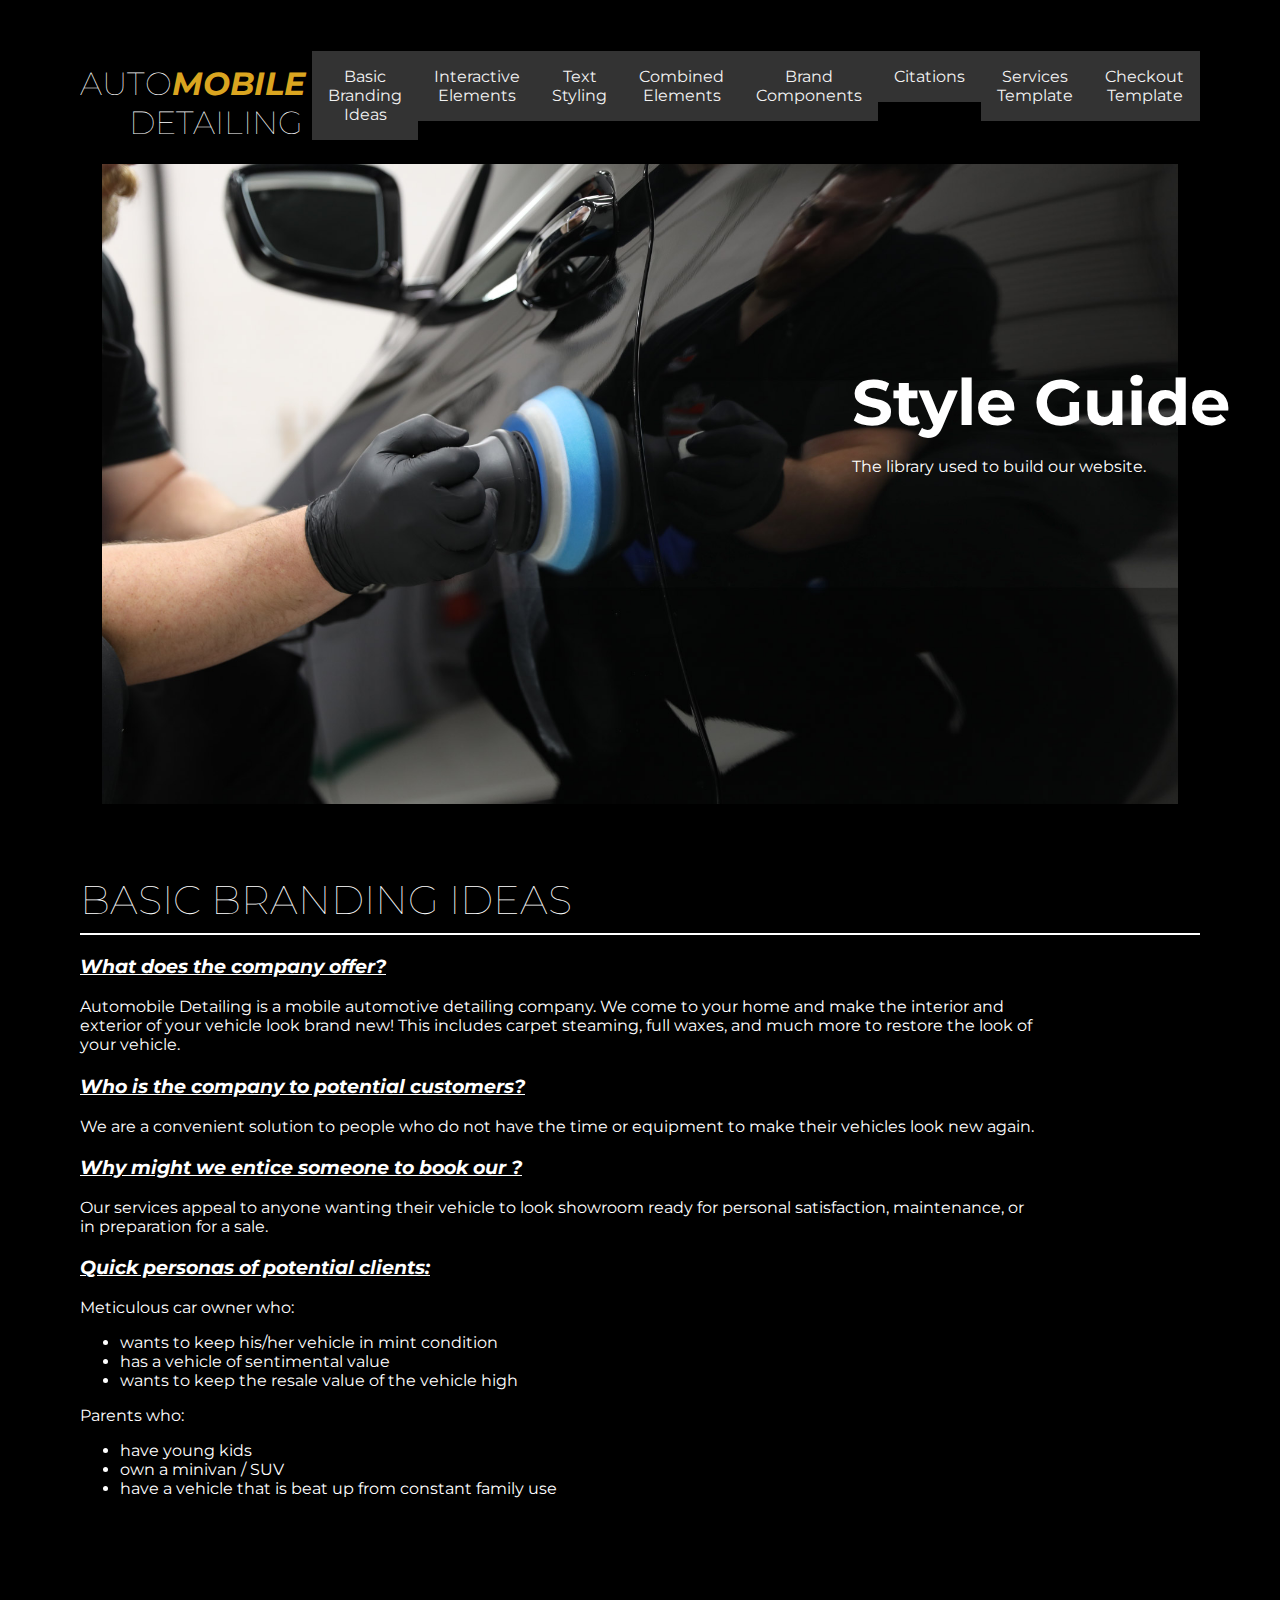
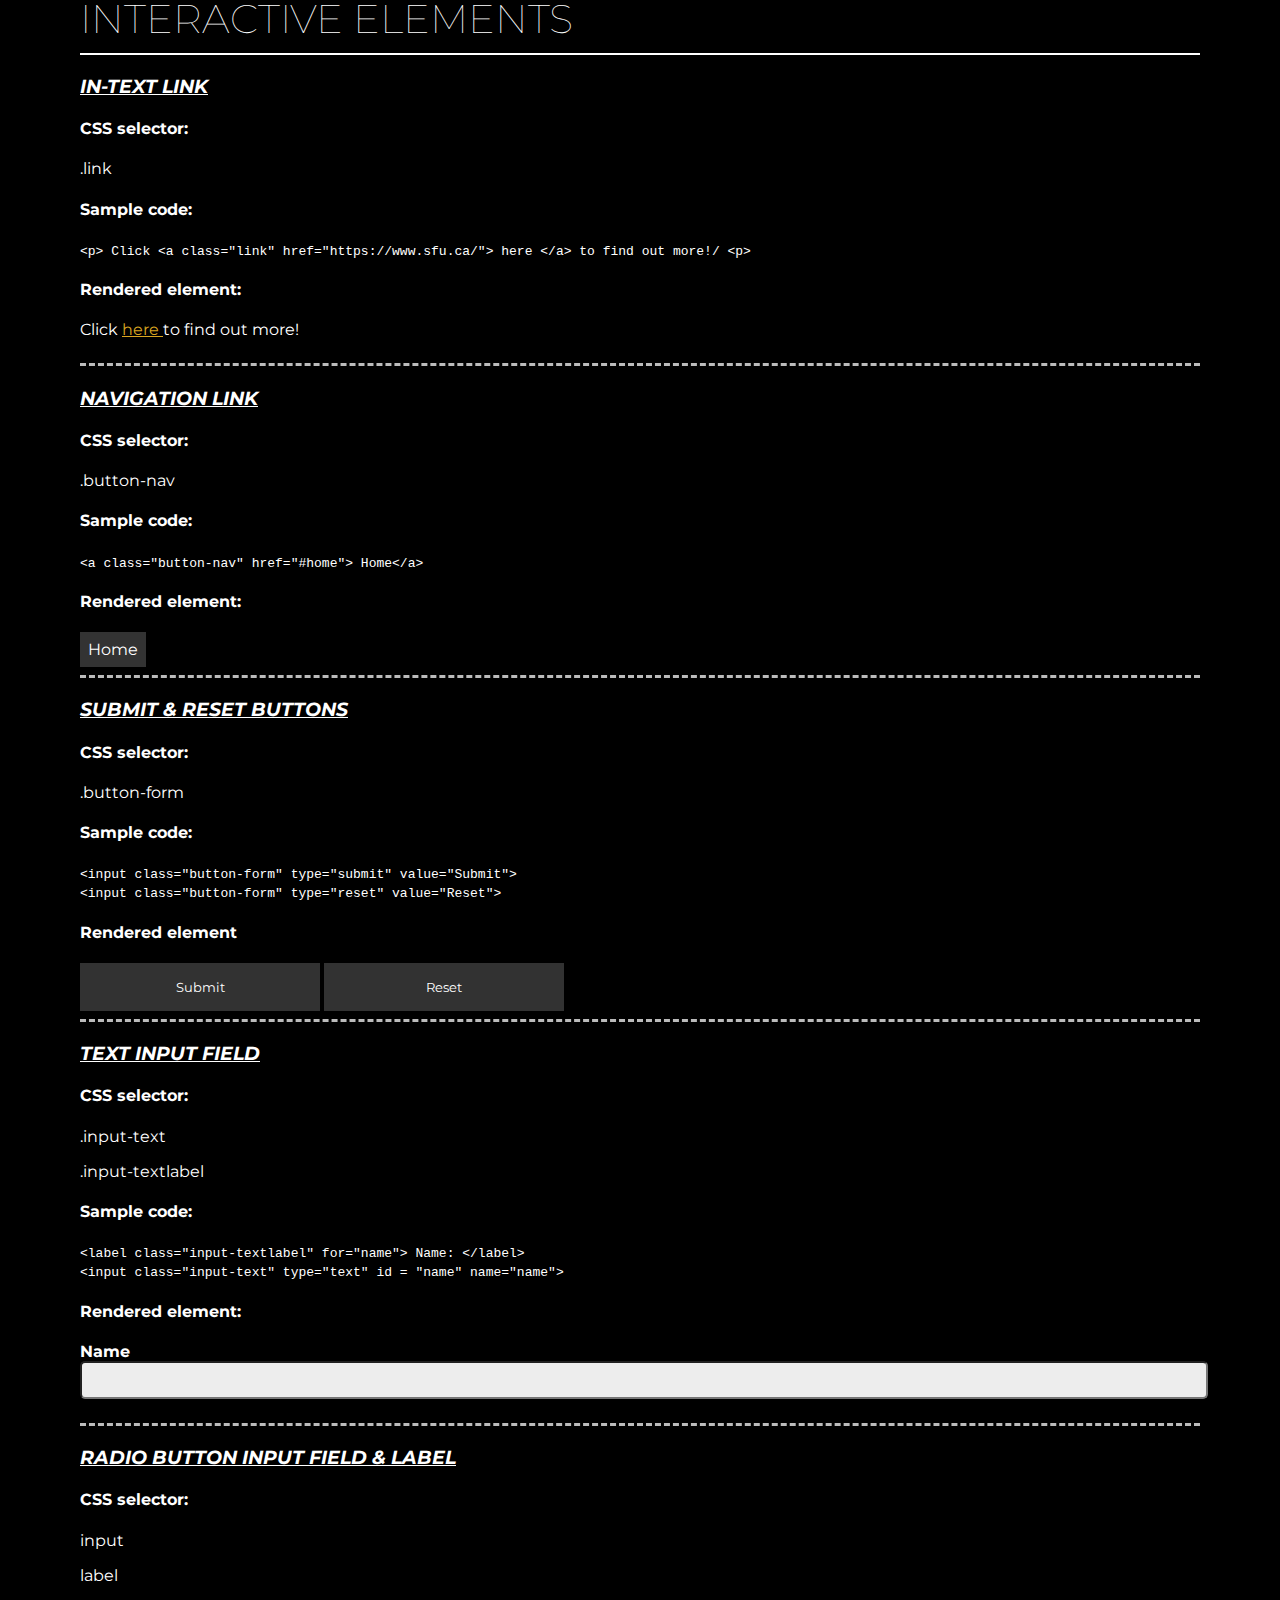
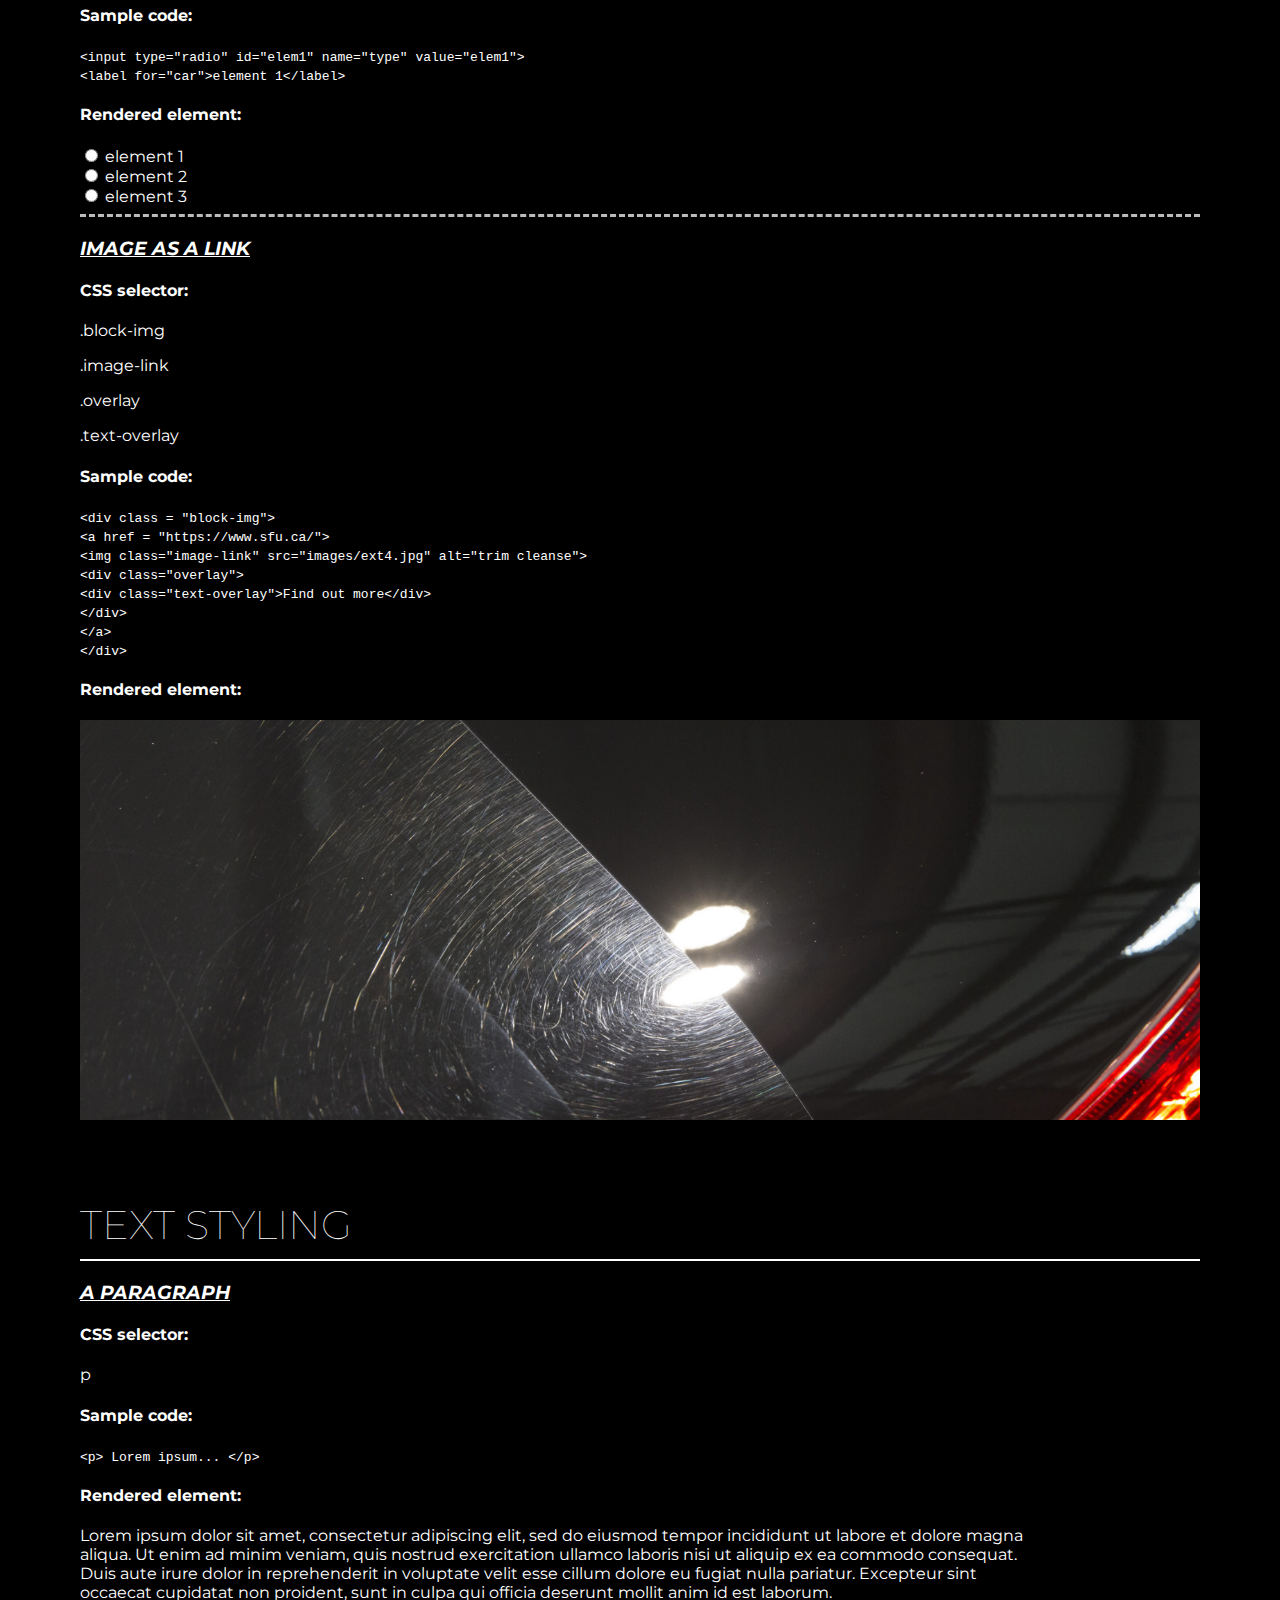
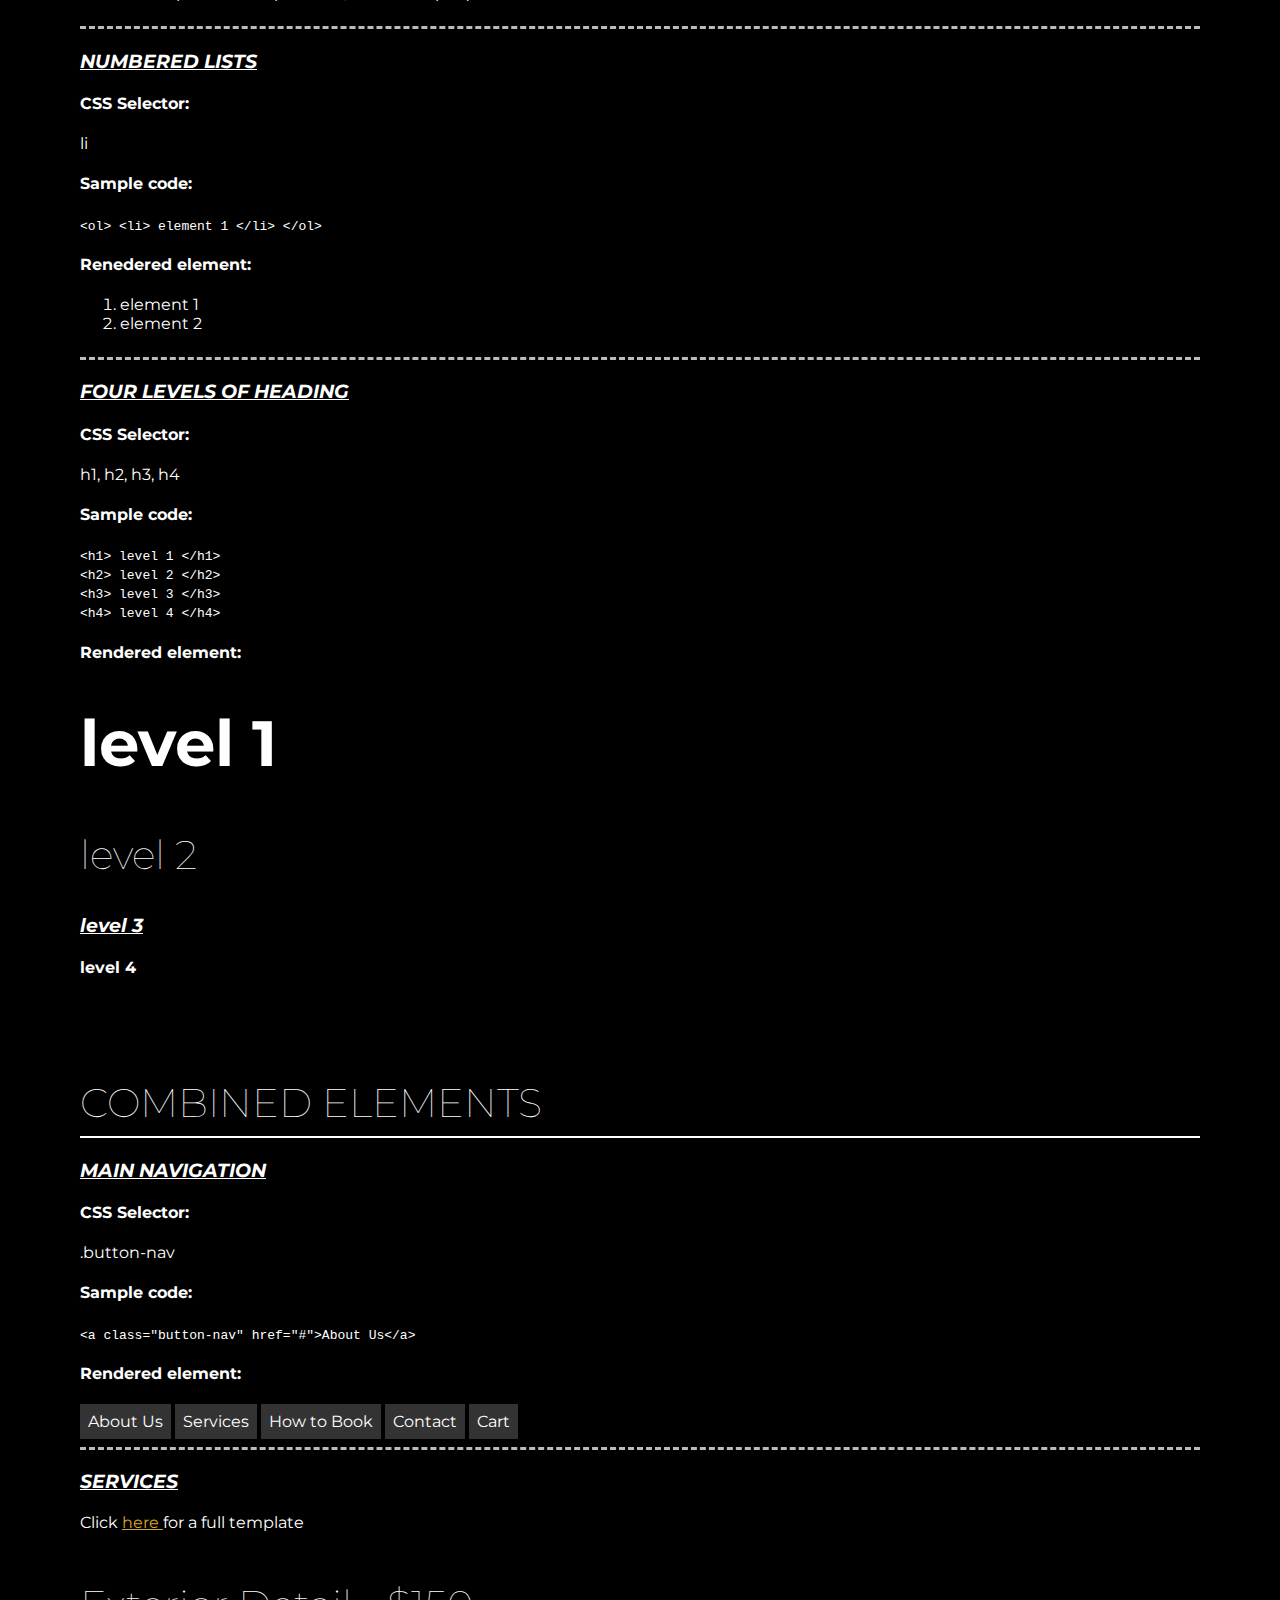
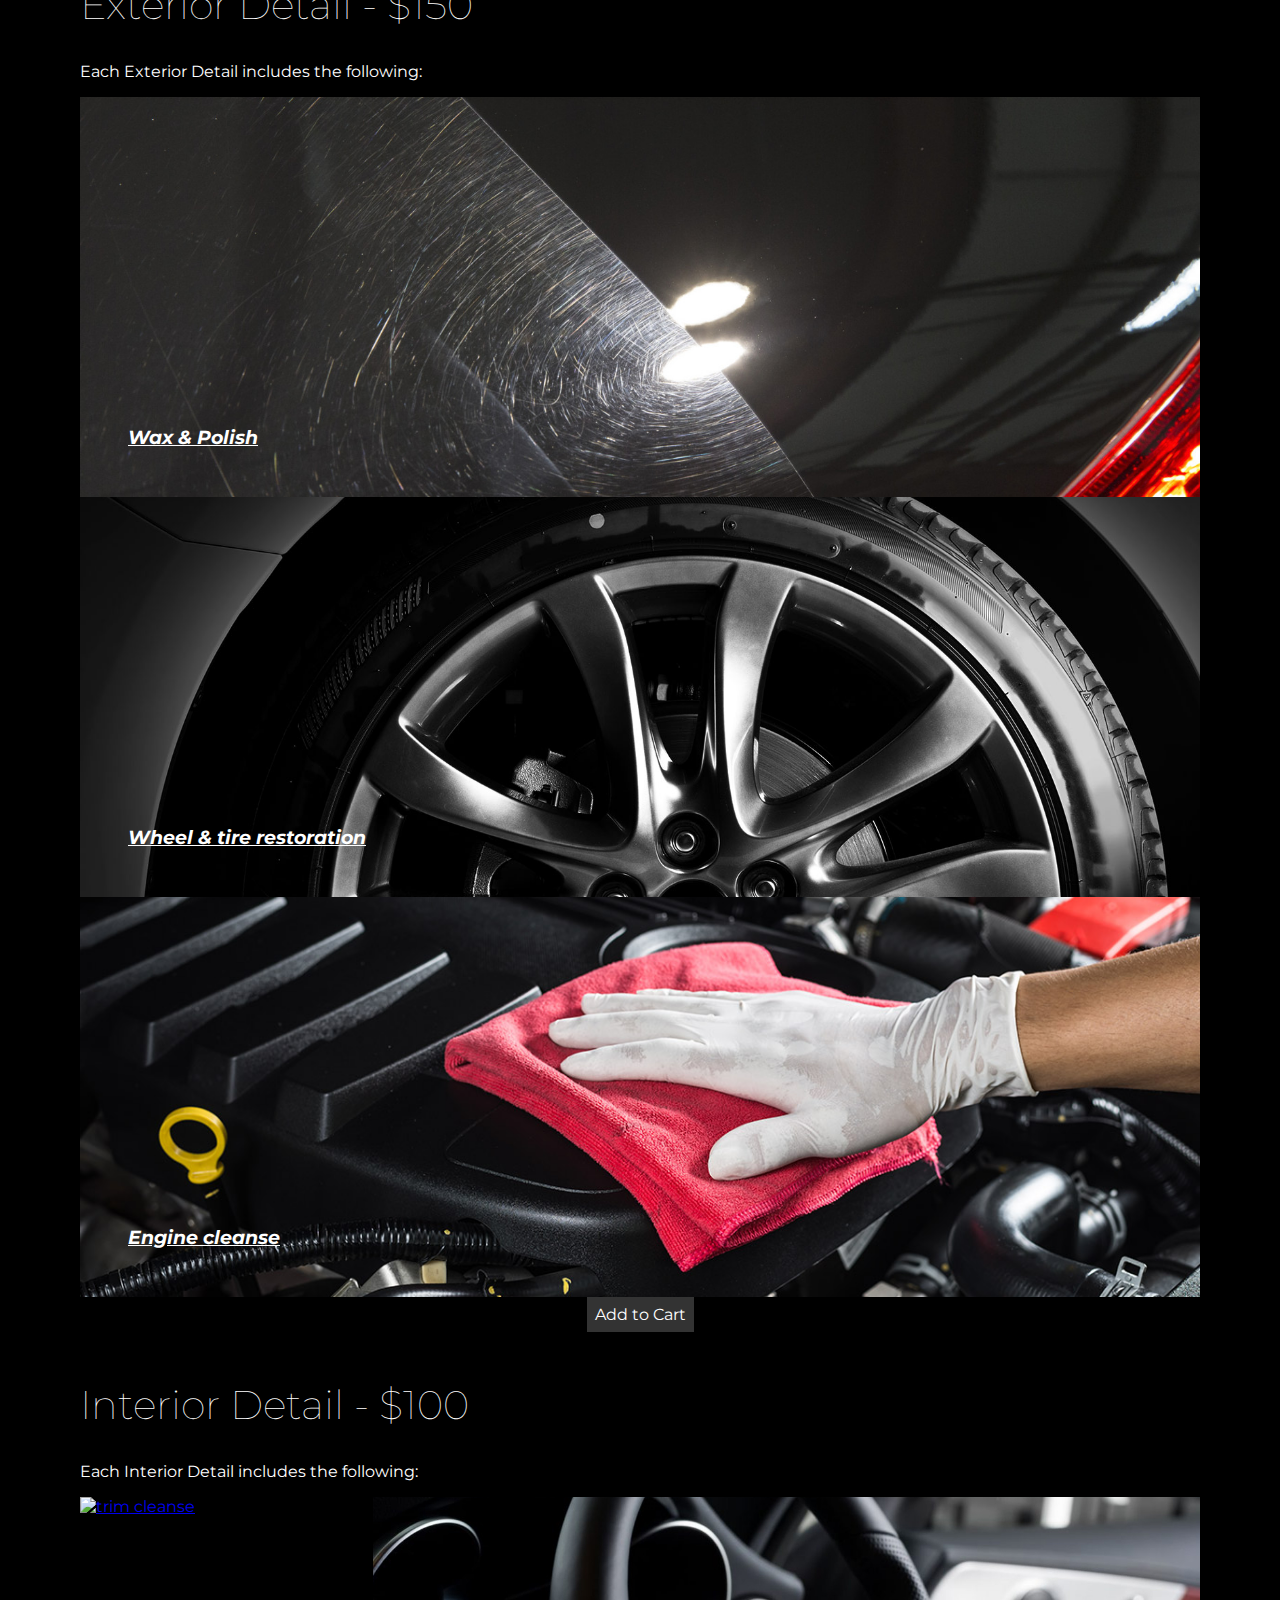
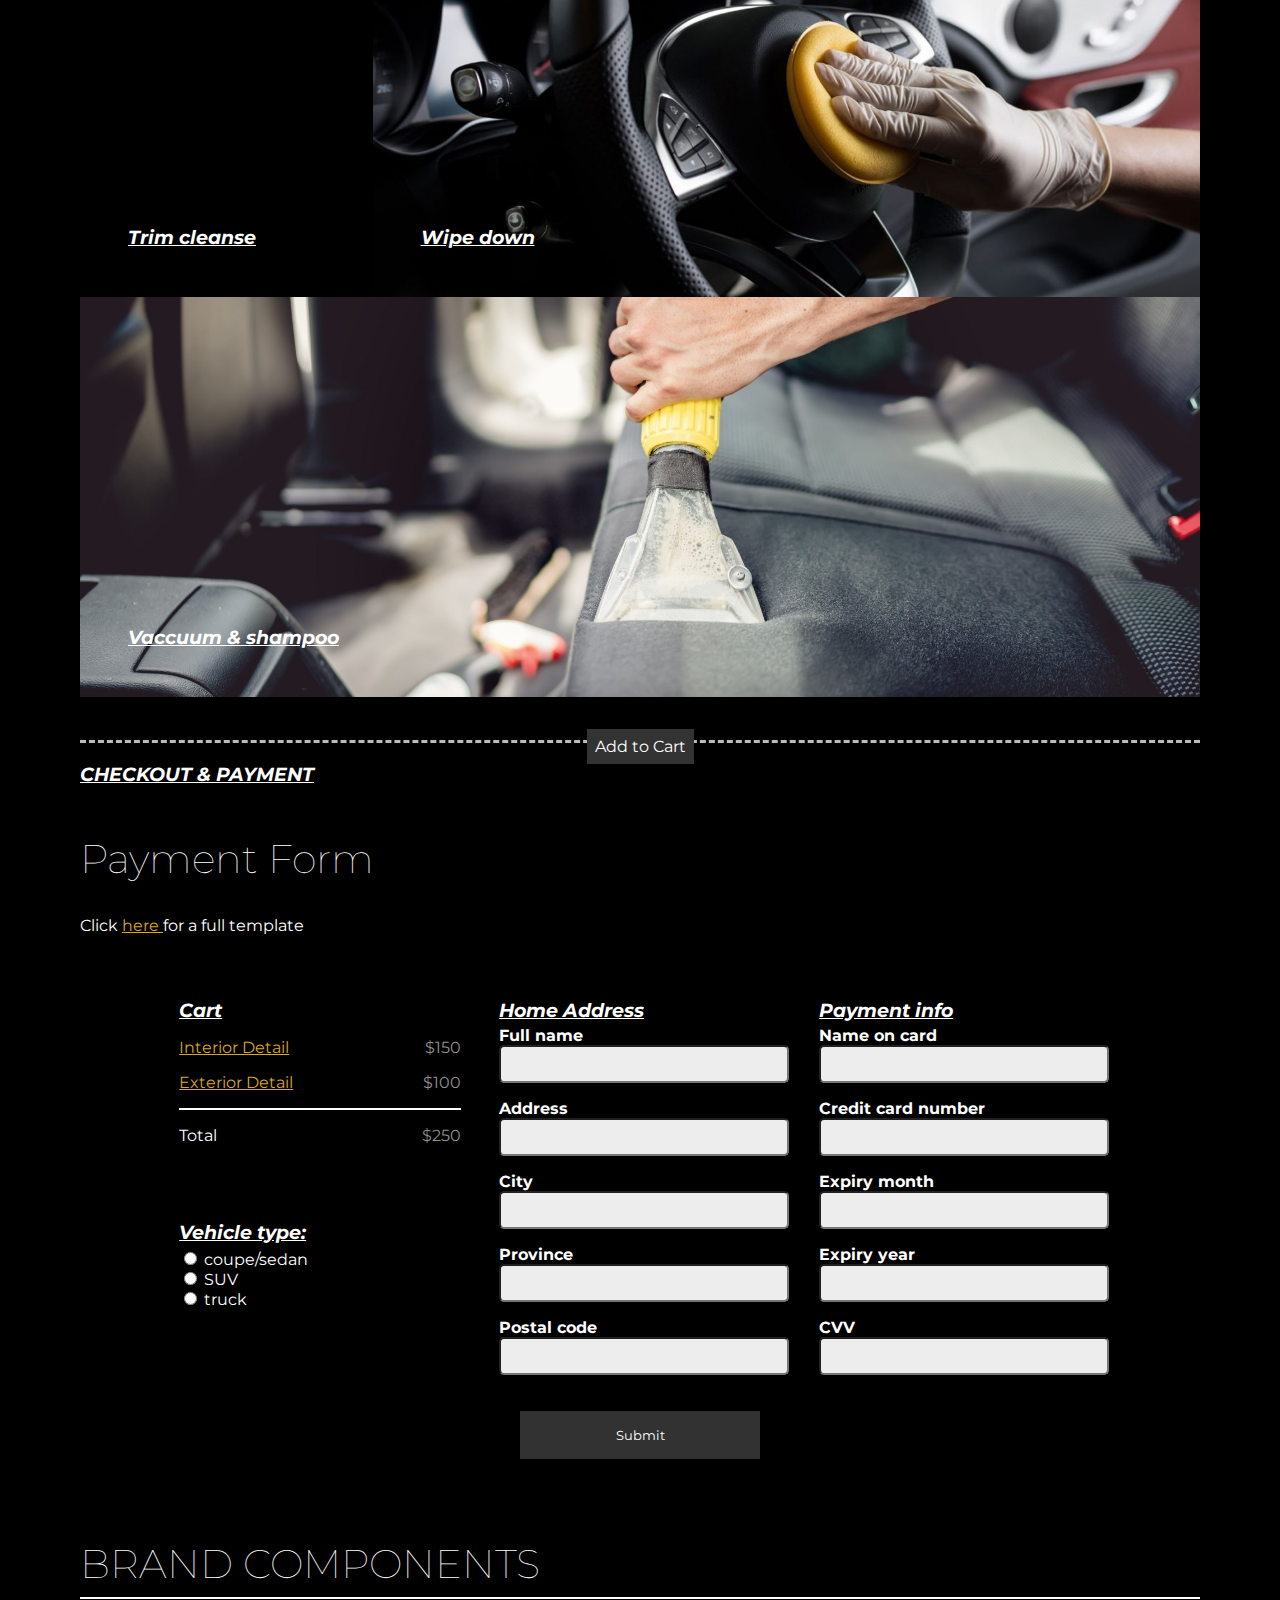
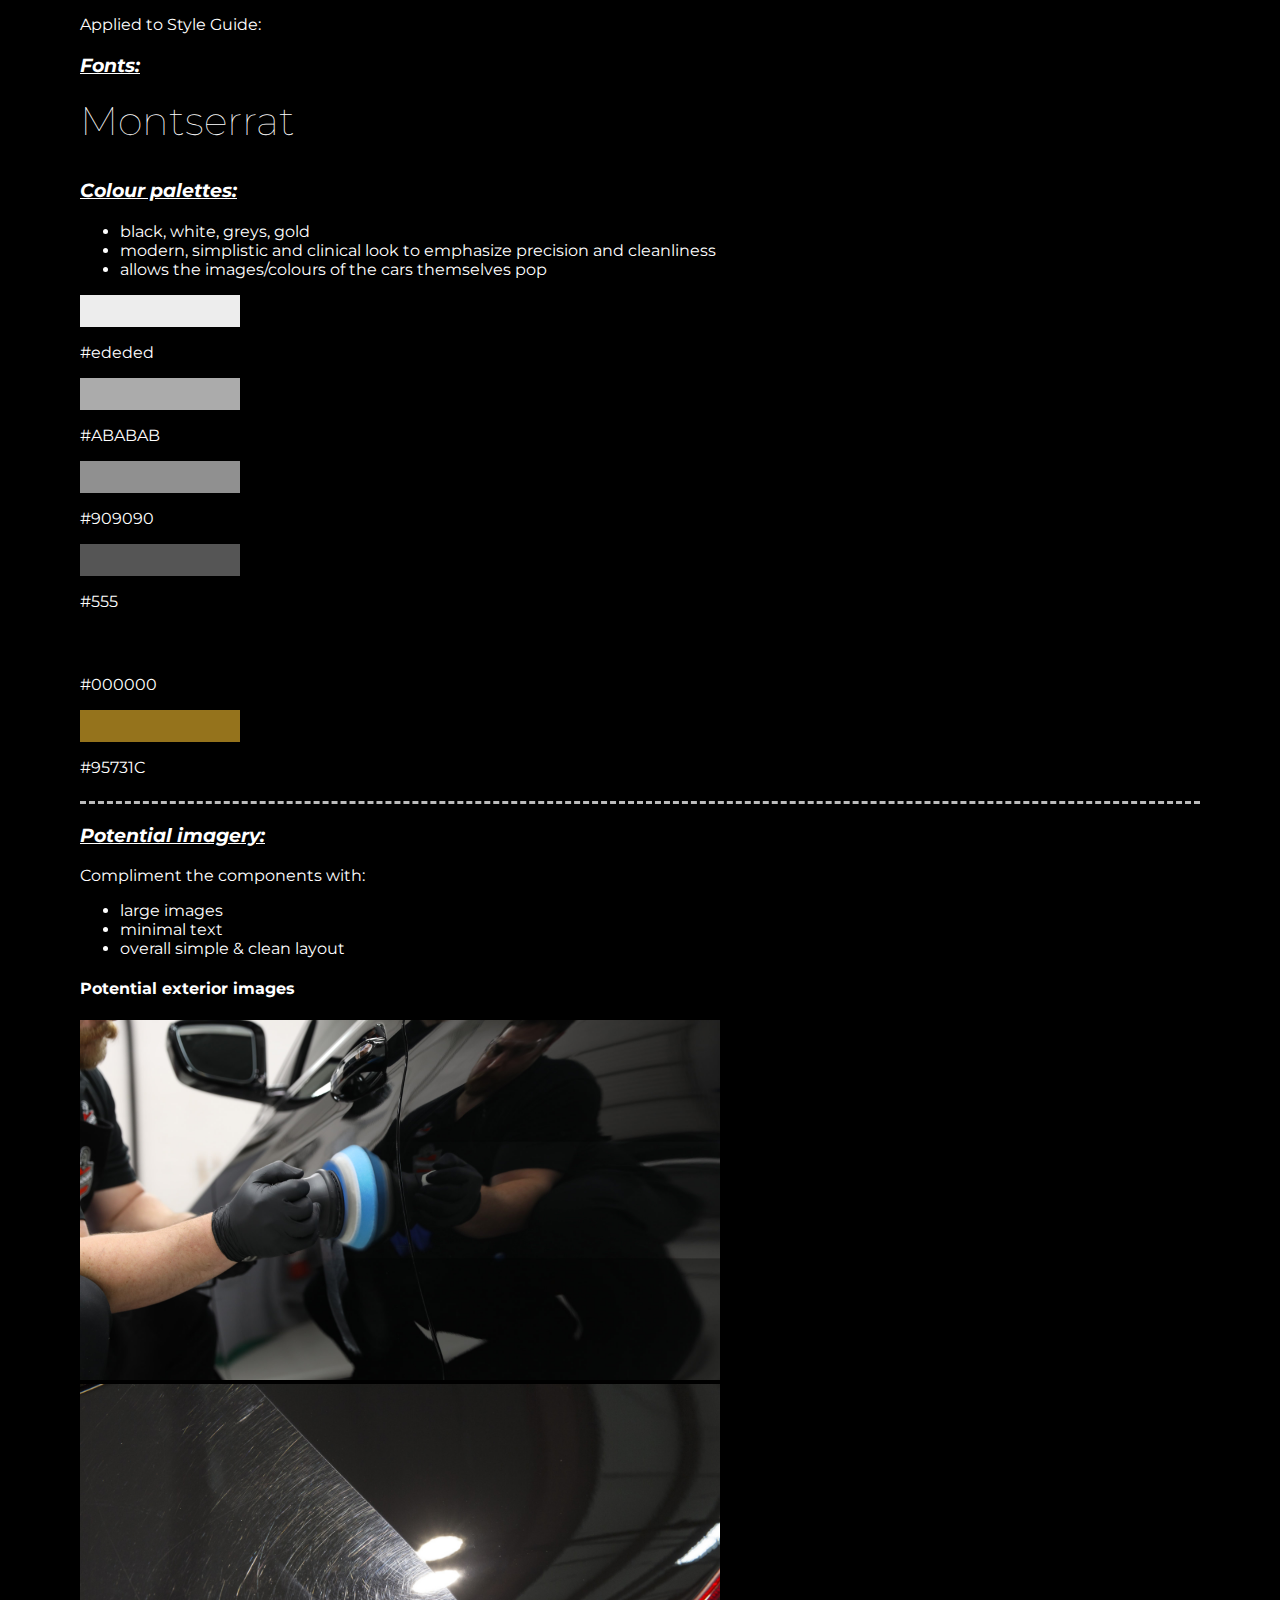
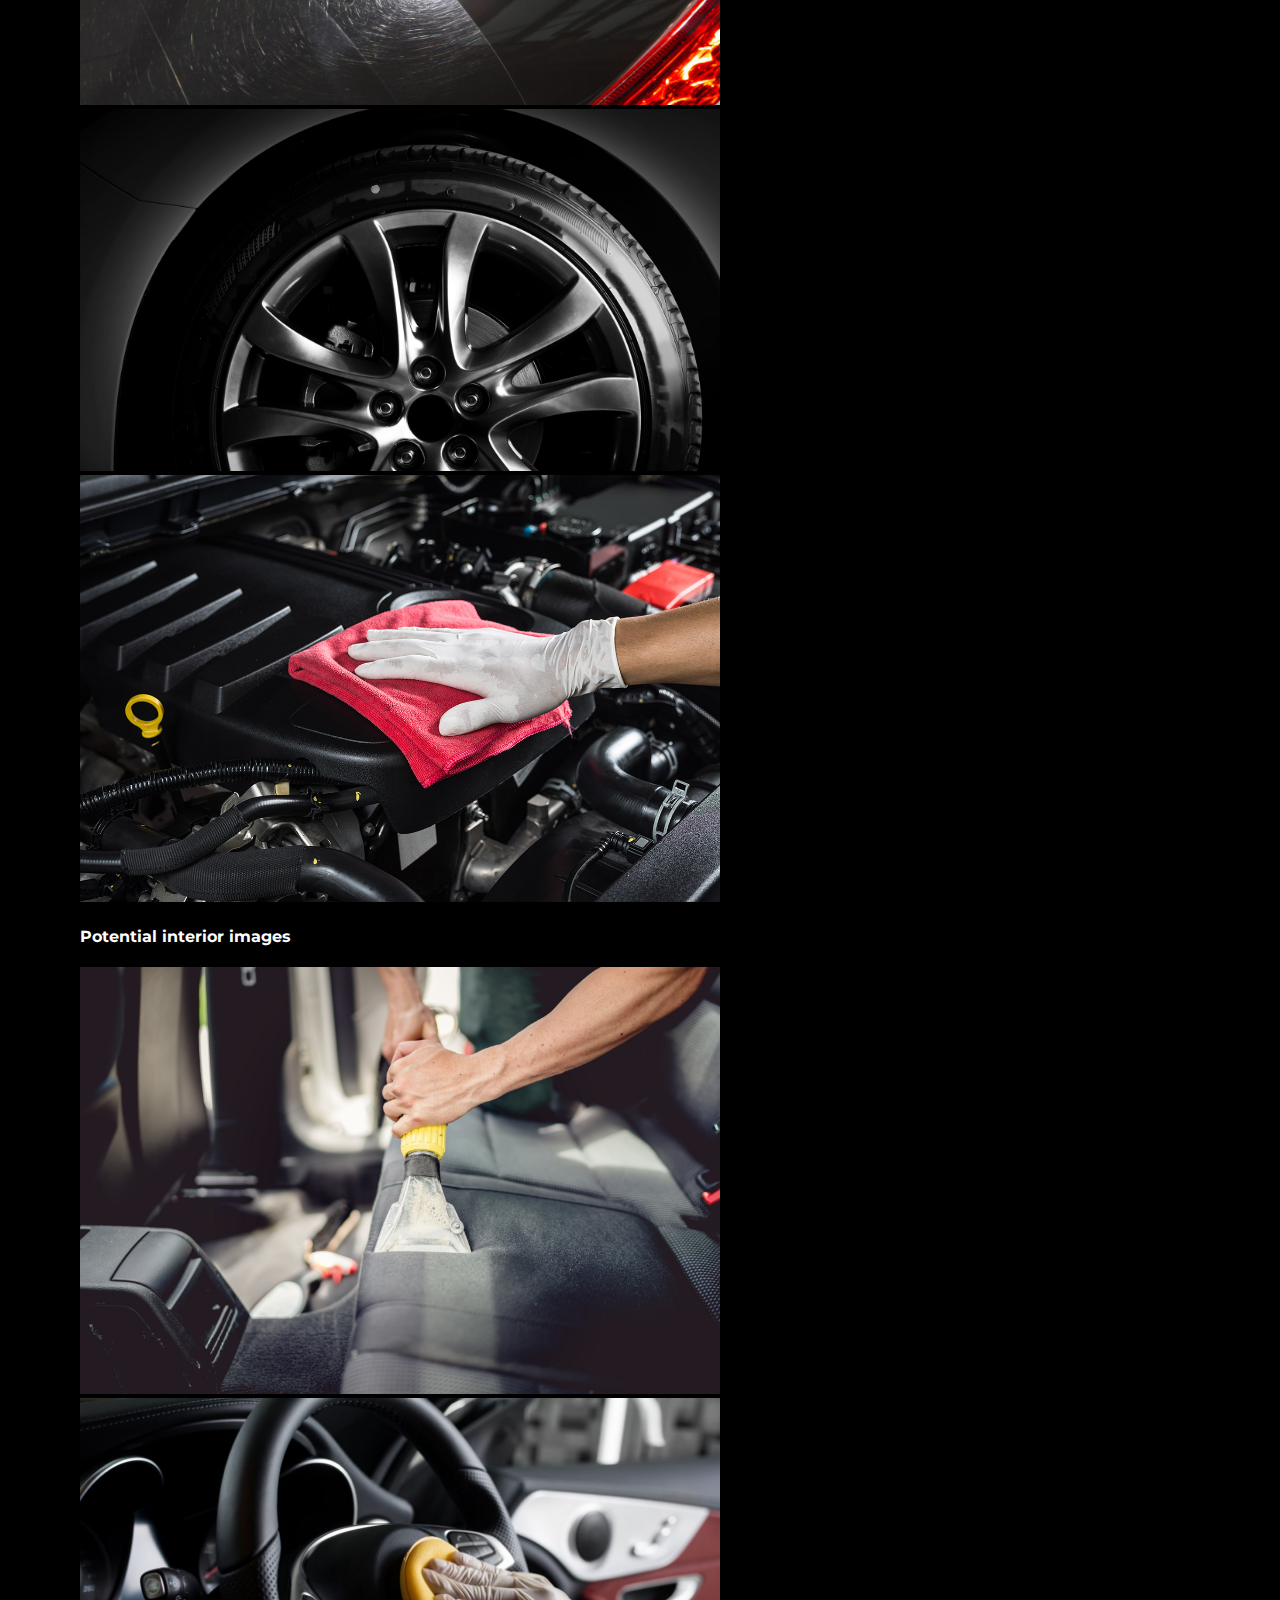
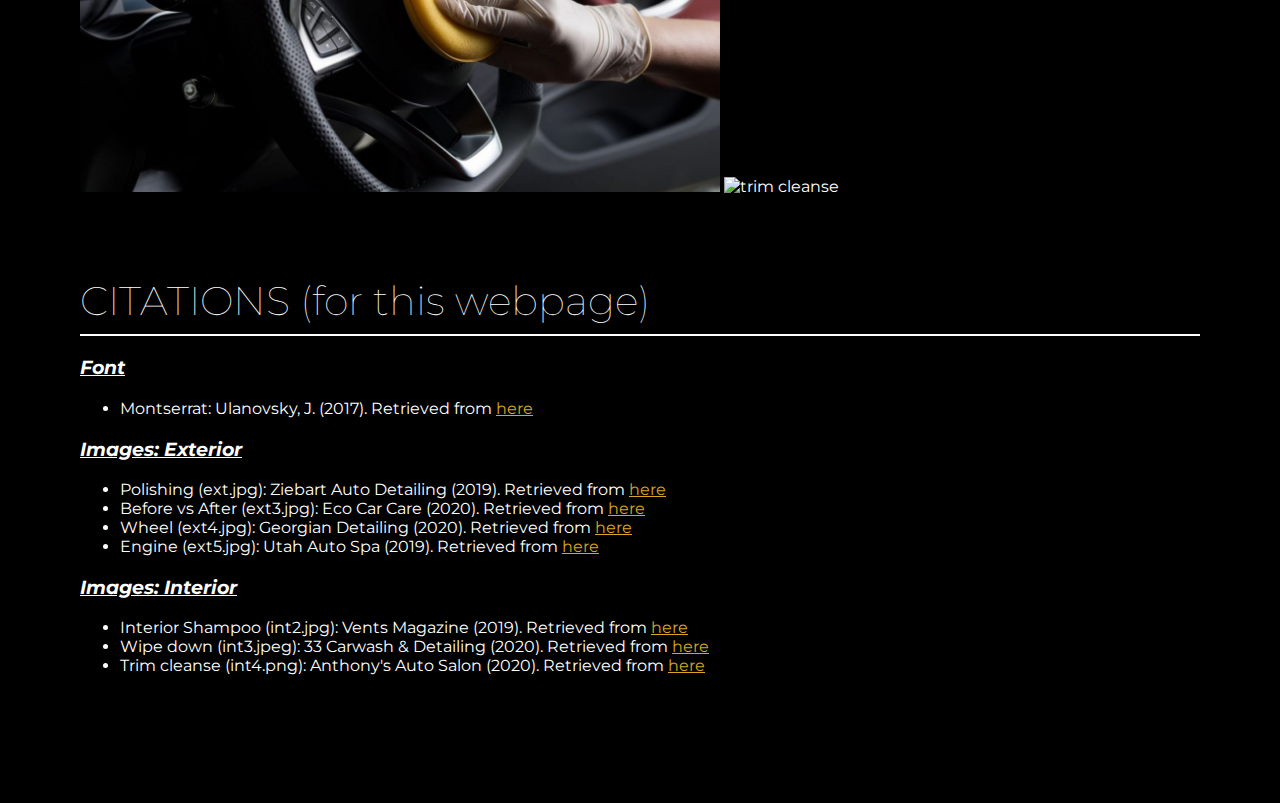
==== commit 64c1d29b: "Made all pages valid and more semantic, and made the logo a button" ====
--- a/index.html
+++ b/index.html
@@ -18,10 +18,12 @@
       <!-- https://www.w3schools.com/howto/tryit.asp?filename=tryhow_css_topnav_centered -->
       <div class="topnav">
         <div class="topnav-left">
-          <span class="auto-detailing-font-top"> AUTO
-            <span class="mobile-font-top"> MOBILE </span>
-            <span class="detailing-font-top"> DETAILING </span>
-          </span>
+          <a href="home.html">
+            <span class="auto-detailing-font-top"> AUTO
+              <span class="mobile-font-top"> MOBILE </span>
+              <span> DETAILING </span>
+            </span>
+          </a>
         </div>
         <div class="navbar-buttons">
         <ul>
@@ -43,10 +45,10 @@
         <div class="crop-header">
           <img src="images/ext.jpg" alt="detailing header">
         </div>
-        <div class="header-text">
+        <header class="header-text">
           <h1>Style Guide</h1>
           <p>The library used to build our website.</p>
-        </div>
+        </header>
       </div>
     </div>
 
@@ -519,7 +521,7 @@
 
 <!-- CITATIONS -->
     <section id = "citations">
-      <h2>  CITATIONS </h2>
+      <h2>  CITATIONS (for this webpage)</h2>
       <section class = "section-divider">
         <h3> Font </h3>
         <ul>
--- a/css/main.css
+++ b/css/main.css
@@ -64,6 +64,13 @@
   flex: 0 100%;
 }
 
+.block .button-nav {
+  width: 99%;
+  margin-top: 0.5rem;
+  height: 2rem;
+  text-align: center;
+  padding-top: 1.5rem;
+}
 
 
 /* focus border reference from https://www.w3schools.com/howto/tryit.asp?filename=tryhow_css_navbar_border */
@@ -80,6 +87,8 @@
   border: 1px solid #323232;
   transition-property: background-color;
   transition-duration: 0.5s;
+  width:15rem;
+  height:3rem;
 }
 
 .button-form:hover {
@@ -96,8 +105,9 @@
 .input-text {
   background: #ededed;
   border-radius: 5px;
-  font: 14px/1.4 "Helvetica Neue", Helvetica, Arial, sans-serif;
   margin-bottom: 1rem;
+  width: 100%;
+  height: 2rem;
 }
 
 .input-text:hover {
@@ -115,24 +125,24 @@
   font-weight: bold;
 }
 
-.input-text-about-us {
+.input-text-contact-us {
   background: #ededed;
   border-radius: 5px;
-  font: 14px/1.4 "Helvetica Neue", Helvetica, Arial, sans-serif;
   margin-bottom: 1rem;
-  width: 30rem;
-  height: 2rem;
-}
-
-.input-text-about-us:hover {
+  /* width: 30rem; */
+  height: 2rem;
+  width: 100%;
+}
+
+.input-text-contact-us:hover {
   background: #DAA520;
 }
 
-.input-text-about-us:hover {
+.input-text-contact-us:hover {
   background: #DAA520;
 }
 
-.input-text-about-us:focus {
+.input-text-contact-us:focus {
   background: #e0e0e0;
   border-color: #DAA520;
   outline-color: #DAA520;
@@ -201,6 +211,10 @@
   font-size: 2rem;
   color: #FFFFFF;
   font-weight: lighter;
+}
+
+.auto-detailing-font-top:hover, .mobile-font-top:hover {
+  opacity: 90%;
 }
 
 /* styling for the word "mobile" for the top left corner*/
@@ -231,15 +245,26 @@
 .container-services {
   display: flex;
   flex-wrap: wrap;
-  justify-content: space-between;
-}
+}
+
+
 
 .block-services {
-  position: relative;
-  flex: 1 20%;
-  padding-top: 2rem;
-  /* padding-left: 2rem;
-  padding-right: 2rem; */
+  /* flex: 1 0 21%;
+  margin: 1rem;
+  margin-top: 2rem;
+  width: 100px; */
+
+  margin: 1rem;
+  flex: 1 40%;
+}
+
+.listing-img {
+  max-width: 100%;
+}
+
+.product-info {
+  margin-top: auto;
 }
 
 .services-img {
@@ -251,7 +276,6 @@
 
 .block-img {
   position: relative;
-  padding: 2%;
   height: 25rem;
   flex-grow: 1;
 }
@@ -298,6 +322,7 @@
 /* end of reference for block image overlays */
 .block {
   flex-grow: 1;
+  padding: 2%;
 }
 
 /* <!-- reference for nav bar from https://www.w3schools.com/howto/tryit.asp?filename=tryhow_js_topnav -->
@@ -375,19 +400,22 @@
   display: flex;
   flex-direction: row;
   flex-wrap: wrap;
-  border-radius: 3px;
+  padding-left: 5rem;
+  padding-right: 5rem;
+  /* border-radius: 3px; */
   justify-content: center;
 }
 
 .block-payment {
   padding: 2%;
-}
-
-.block-payment .stretch {
   flex: 1;
 }
 
-.container-about-us {
+/* .block-payment .stretch {
+  flex: 1;
+} */
+
+.container-detailed-view{
   display: flex;
   flex-direction: row;
   flex-wrap: wrap;
@@ -396,8 +424,28 @@
   padding-top: 3rem;
 }
 
-.block-about-us h2 {
-  margin-top: -1rem;
+.container-detailed-view h2 {
+  margin-bottom: -5rem;
+}
+
+.block-detailed-view h2 {
+  margin-top: -2rem;
+}
+
+.container-detailed-view ul {
+  padding-bottom: 4rem;
+}
+
+.block-detailed-view .button-nav {
+  width: 99%;
+  margin-top: 0.5rem;
+  height: 2rem;
+  text-align: center;
+  padding-top: 1.5rem;
+}
+
+.block-detailed-view ul {
+  margin-bottom: -3rem;
 }
 
 .container-contact-us {
@@ -408,6 +456,57 @@
   justify-content: center;
 }
 
+.block-detailed-view {
+  padding: 2%;
+}
+
+.block-detailed-view img {
+  width: 100%;
+  overflow: hidden;
+}
+
+.block-detailed-view p {
+  padding-top: 6rem;
+}
+
+.block-detailed-view {
+  flex: 0 35%;
+  margin: 2rem;
+}
+
+.container-about-us {
+  display: flex;
+  flex-direction: row;
+  flex-wrap: wrap;
+  border-radius: 3px;
+  justify-content: center;
+  padding-top: 3rem;
+}
+
+.block-about-us h2 {
+  margin-top: -2rem;
+}
+
+.block-about-us .button-nav {
+  width: 99%;
+  margin-top: 0.5rem;
+  height: 2rem;
+  text-align: center;
+  padding-top: 1.5rem;
+}
+
+.block-about-us ul {
+  margin-bottom: -3rem;
+}
+
+.container-contact-us {
+  display: flex;
+  flex-direction: row;
+  flex-wrap: wrap;
+  border-radius: 3px;
+  justify-content: center;
+}
+
 .block-about-us {
   padding: 2%;
 }
@@ -426,7 +525,7 @@
 }
 
 .block-contact-us h2 {
-  margin-top: 1rem;
+  /* margin-top: -1rem; */
   margin-bottom: -1rem;
 }
 
--- a/css/queries.css
+++ b/css/queries.css
@@ -1,5 +1,5 @@
 /* Responsive navigation menu reference from https://www.w3schools.com/howto/tryit.asp?filename=tryhow_css_topnav_centered */
-@media screen and (max-width: 600px) {
+@media screen and (max-width: 800px) {
   .topnav a, .topnav-right {
     float: none;
     display: block;
@@ -14,16 +14,21 @@
 }
 
 /* making the header text move to the center when the screen is small enough */
-@media screen and (max-width: 1000px) {
+@media screen and (max-width: 1050px) {
   .header-text {
     color: white;
     font-size: 20px;
     position: absolute;
-    top: 50%;
+    top: 30rem;
     left: 50%;
     transform: translate(-50%, -50%);
     text-align: center;
   }
+/*
+  body {
+    margin-left: 1rem;
+    margin-right: 1rem;
+  } */
 }
 
 /* making the home page text fill up the page once the screen is a certain size */
@@ -38,7 +43,49 @@
   }
 
   .block-about-us img {
-    margin-bottom: -5rem;
+    margin-bottom: -7rem;
+  }
+
+  .container-about-us .block-about-us h2 {
+    margin-bottom: 1rem;
+  }
+
+  .block-about-us ul {
+    margin-bottom: 1rem;
+  }
+}
+
+/* detailed view responsiveness */
+@media screen and (max-width: 1279px) {
+  .block-detailed-view {
+    flex: 0 100%;
+    margin: 2rem;
+  }
+
+  .block-detailed-view p {
+    padding-top: 0rem;
+  }
+
+  .block-detailed-view img {
+    margin-bottom: -7rem;
+  }
+
+  .container-detailed-view .block-detailed-view h2 {
+    margin-bottom: 1rem;
+    margin-top: 3rem;
+  }
+
+  .container-detailed-view ul {
+    padding-bottom: 4rem;
+  }
+
+}
+
+/* making the margins shrink before the nav buttons hit the logo in the top left */
+@media screen and (max-width: 1125px) {
+  body {
+    margin-left: 1rem;
+    margin-right: 1rem;
   }
 }
 
@@ -48,12 +95,18 @@
     flex: 0 100%;
   }
 
-  .input-text {
-    width: 100%;
-  }
-
-  .input-text-about-us {
-    width: 100%;
+  .container-payment {
+    padding-left: 0rem;
+    padding-right: 0rem;
+  }
+
+  .block-contact-us {
+    flex: 0 100%;
+  }
+
+  .container-contact-us {
+    padding-left: 0rem;
+    padding-right: 0rem;
   }
 }
 
@@ -65,9 +118,30 @@
     margin-right: 0.5rem;
   }
 
+  .image-link {
+    height: 30rem;
+    object-fit: cover;
+    vertical-align: bottom;
+  }
+
+  .block .button-nav {
+    width: 97%;
+    margin-top: 0.5rem;
+    height: 2rem;
+    text-align: center;
+    padding-top: 1.5rem;
+  }
+
+  .block a {
+    margin-bottom: 4rem;
+  }
+
+  .block-about-us img {
+    margin-bottom: -5rem;
+  }
+
   .auto-detailing-font-top {
     font-size: 1.75rem;
-
   }
 
   .mobile-font-top {
@@ -76,6 +150,7 @@
 
   .header-text {
     padding-top: 10rem;
+    top: 30rem;
   }
 
   .container-about-us {
@@ -87,7 +162,7 @@
     height: 2rem;
   }
 
-  .topnav{
+  .topnav {
     flex-direction: column;
     align-items: flex-start;
   }
@@ -111,5 +186,56 @@
     padding: .6rem 1rem;
     margin: 0.1rem;
   }
-
-}
+}
+
+@media screen and (max-width: 457px) {
+  h2 {
+    font-size: 2.2rem;
+  }
+
+  .header-text {
+    padding-top: 20rem;
+  }
+}
+
+@media screen and (max-width: 375px) {
+  h2 {
+    font-size: 2rem;
+  }
+}
+
+@media screen and (max-width: 388px) {
+  .auto-detailing-font-top {
+    font-size: 1.65rem;
+  }
+
+  .mobile-font-top {
+    font-size: 1.65rem;
+  }
+
+  .detailing-font-top {
+    font-size: 1.65rem;
+  }
+}
+
+@media screen and (max-width: 366px) {
+  .auto-detailing-font-top {
+    font-size: 1.5rem;
+  }
+
+  .mobile-font-top {
+    font-size: 1.5rem;
+  }
+
+  .detailing-font-top {
+    font-size: 1.5rem;
+  }
+}
+
+@media screen and (max-width: 900px) {
+  .image-link {
+    max-width: 100%;
+    /* object-fit: cover; */
+    /* vertical-align: bottom; */
+  }
+}
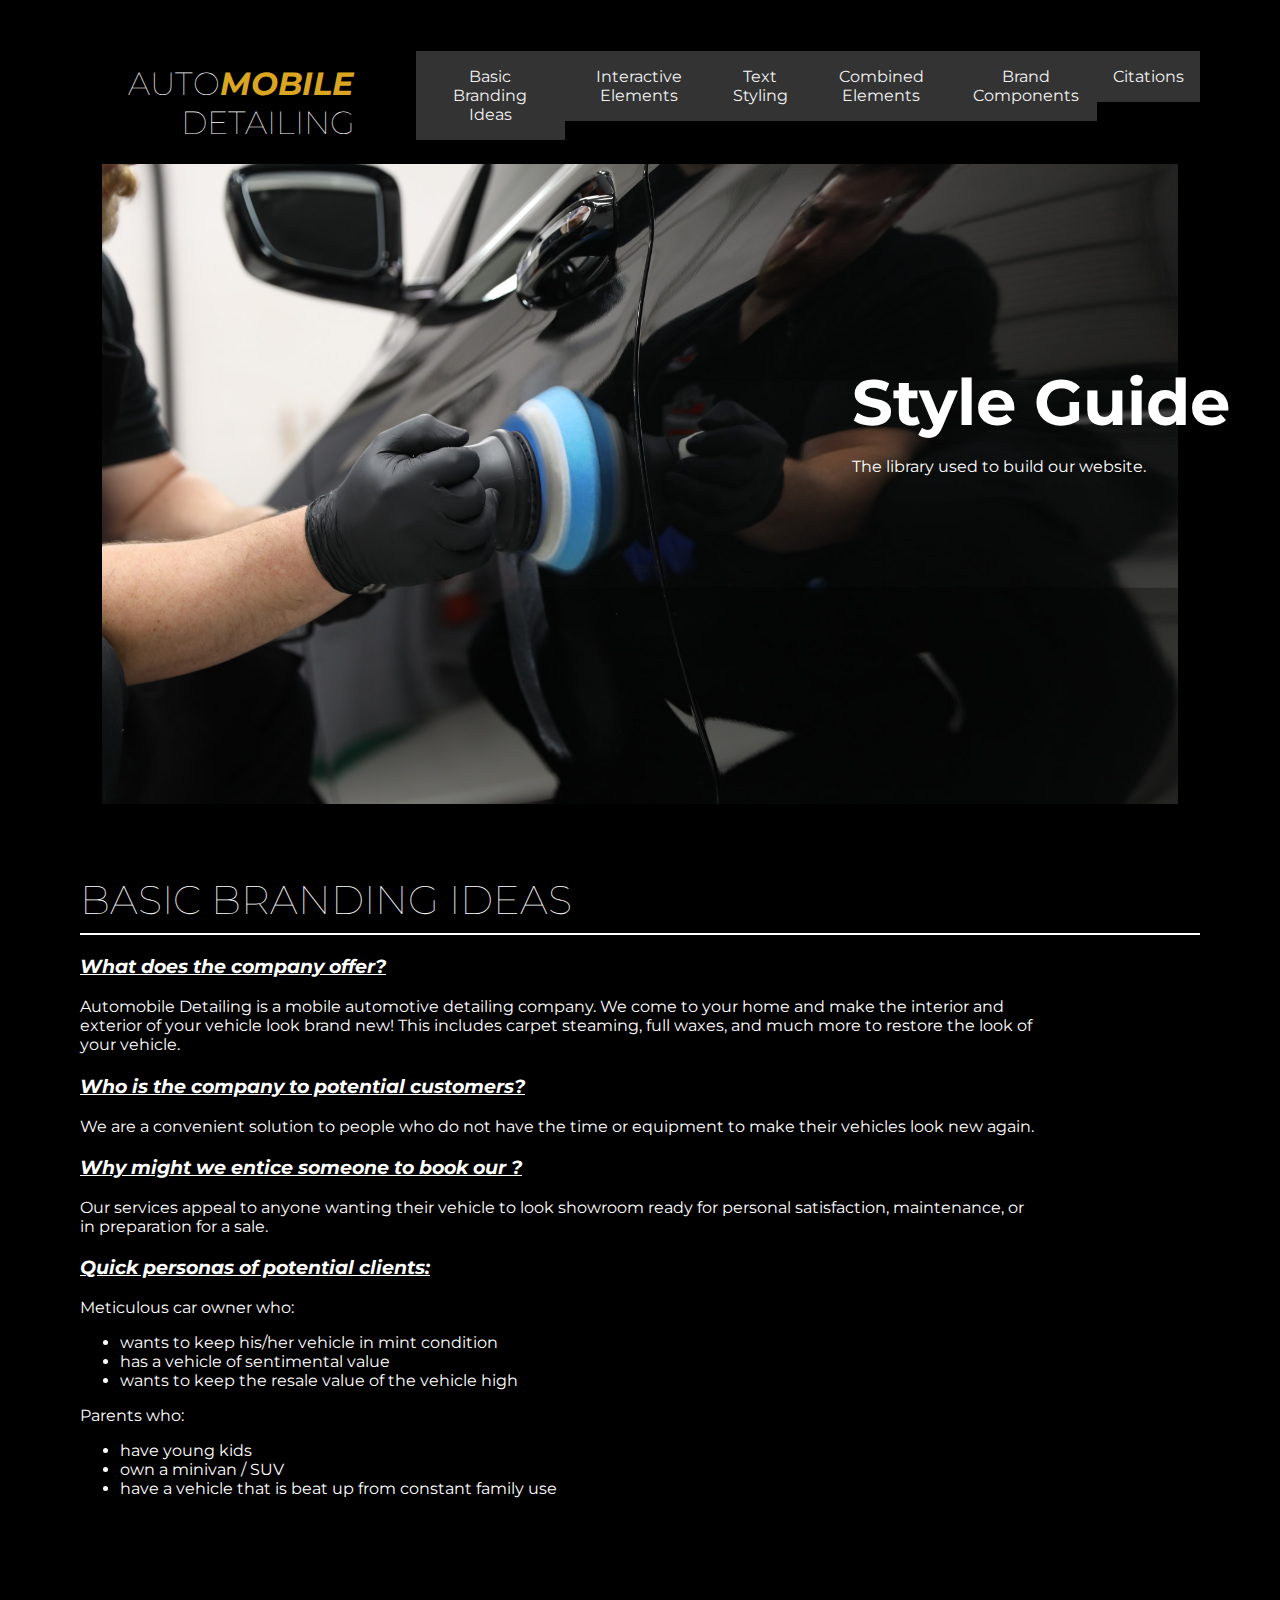
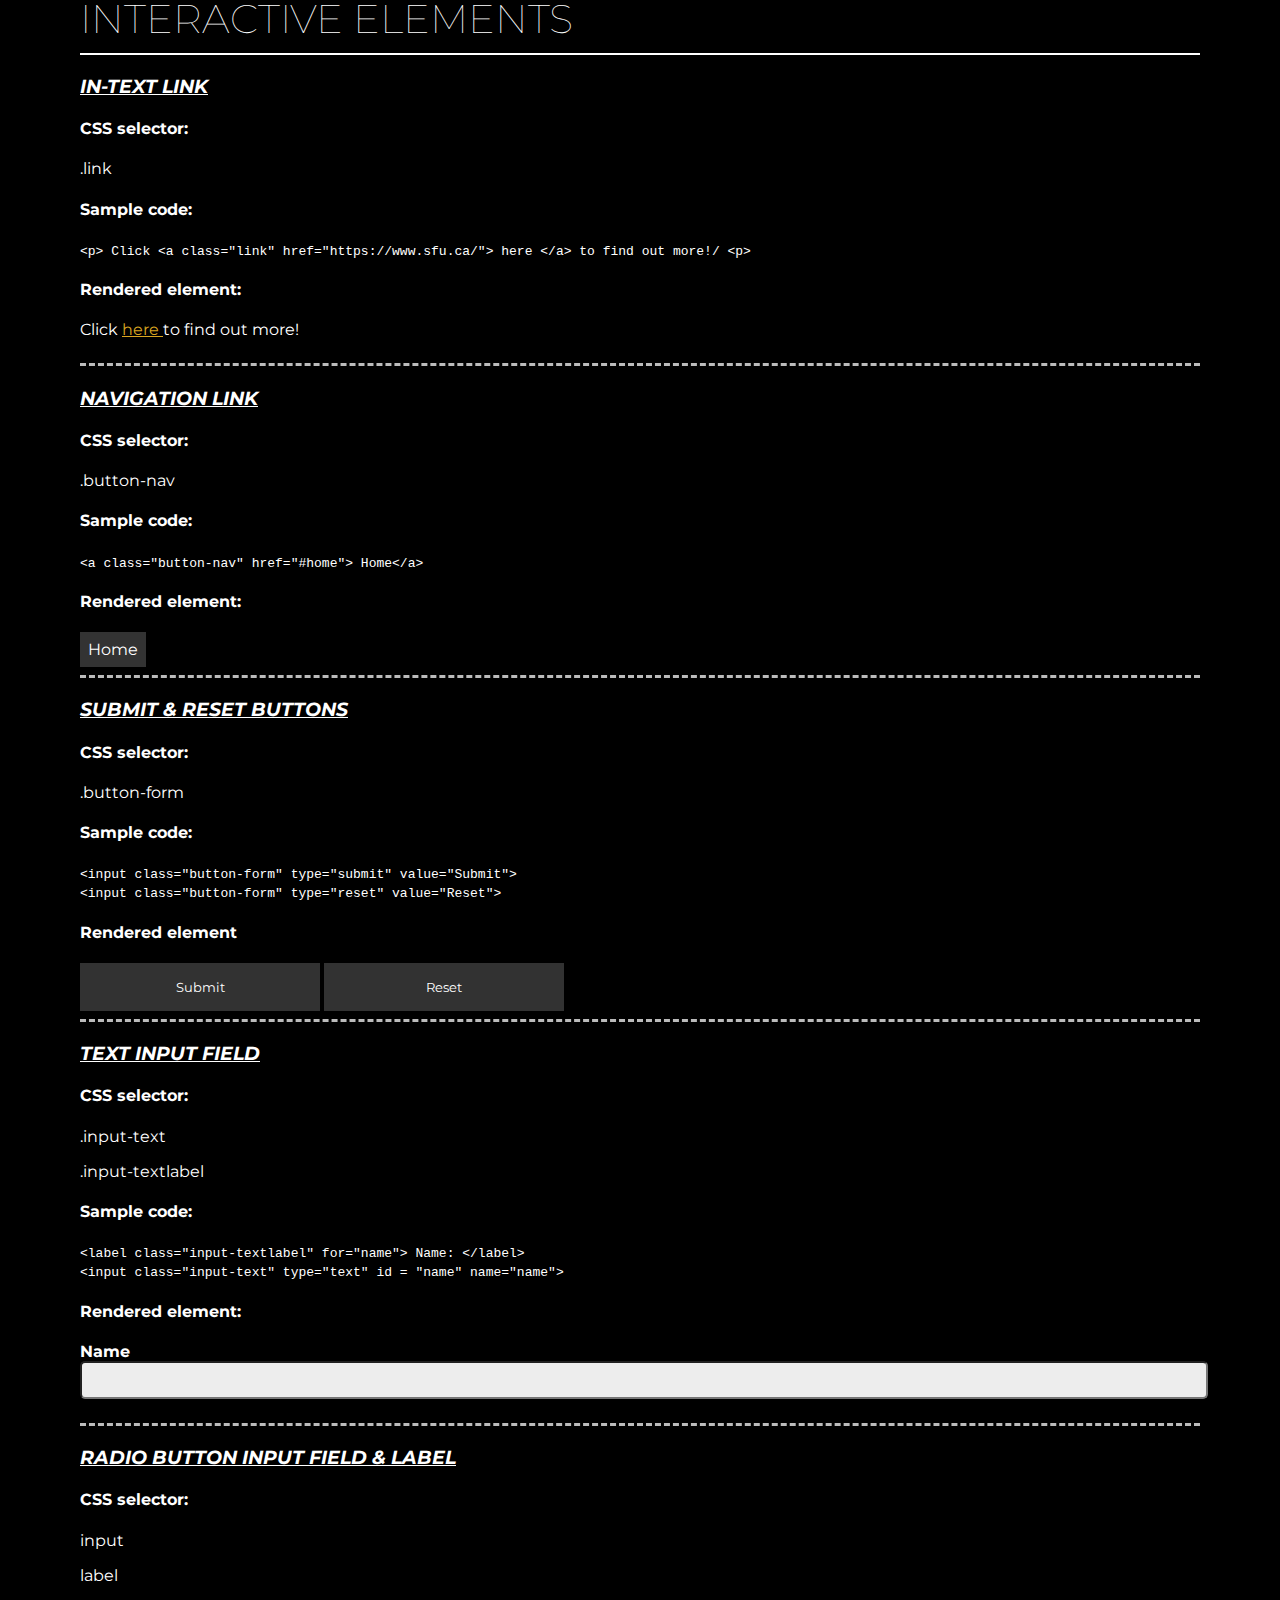
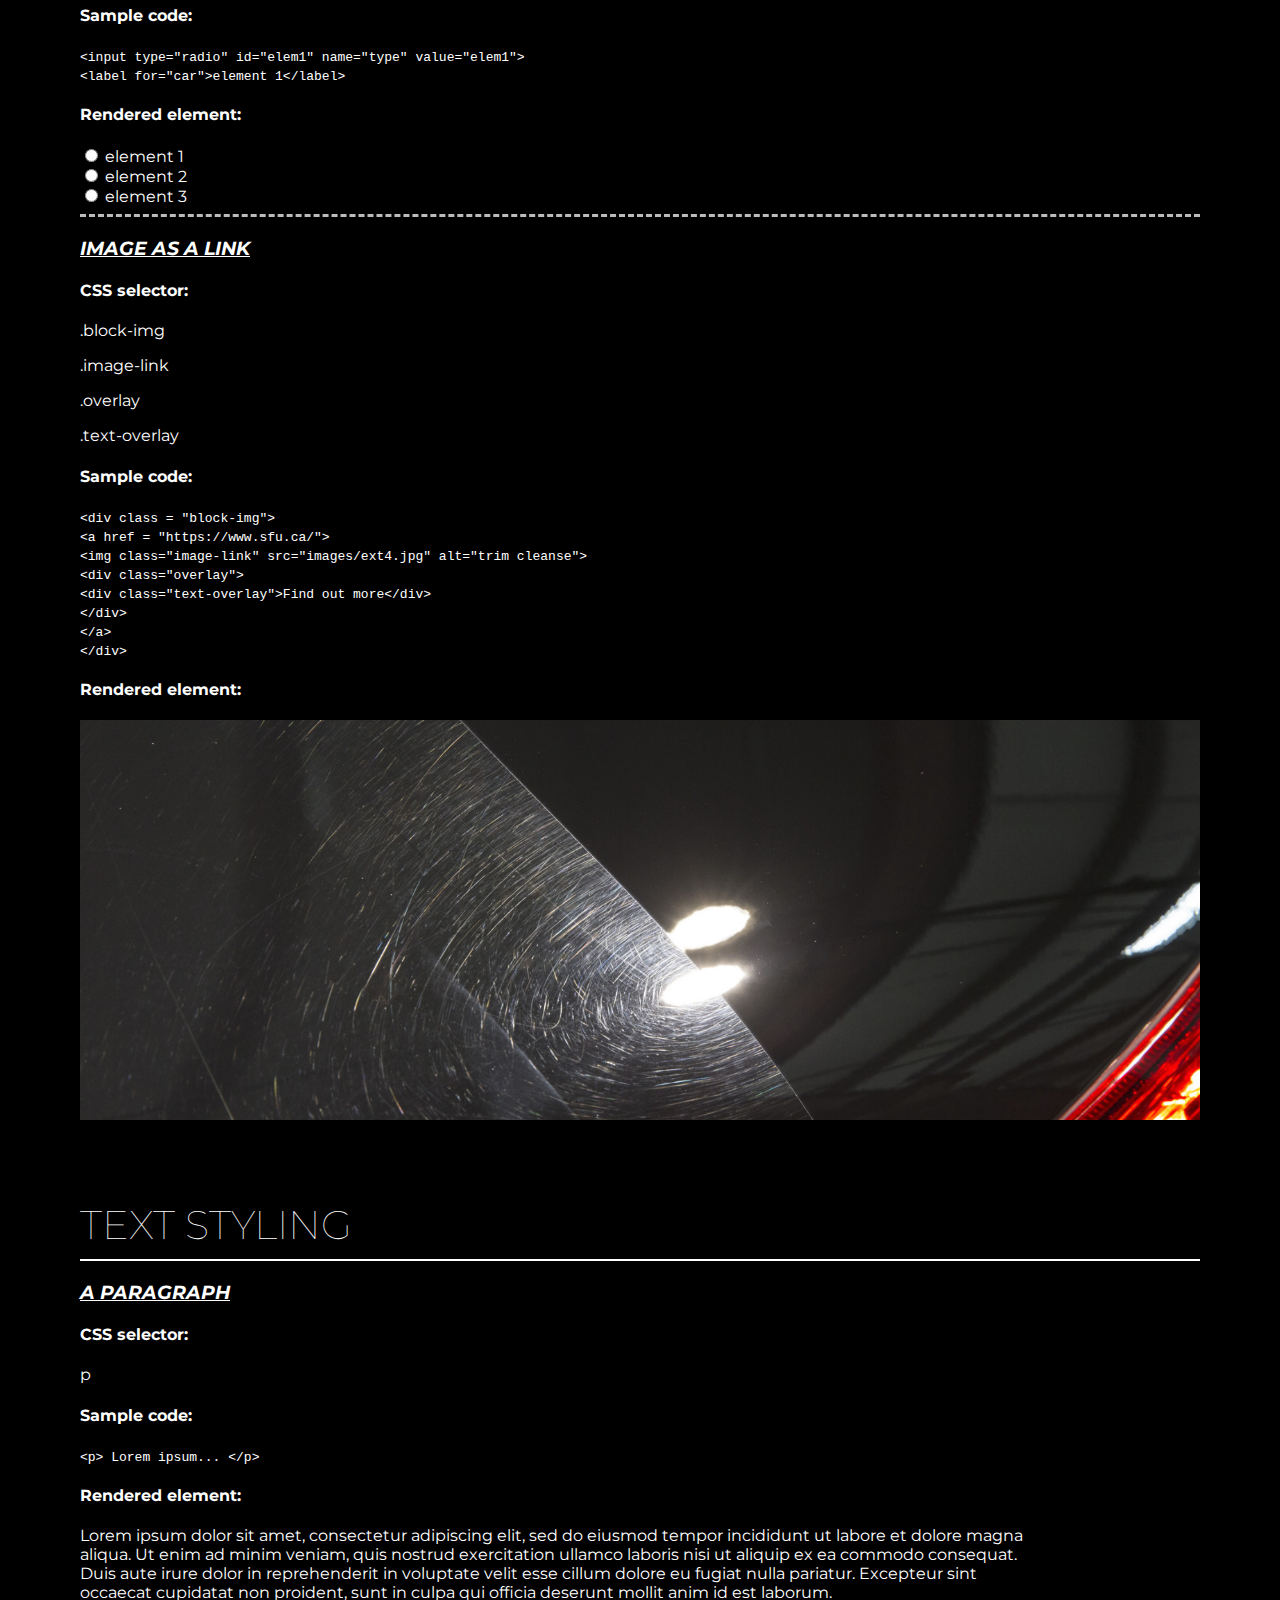
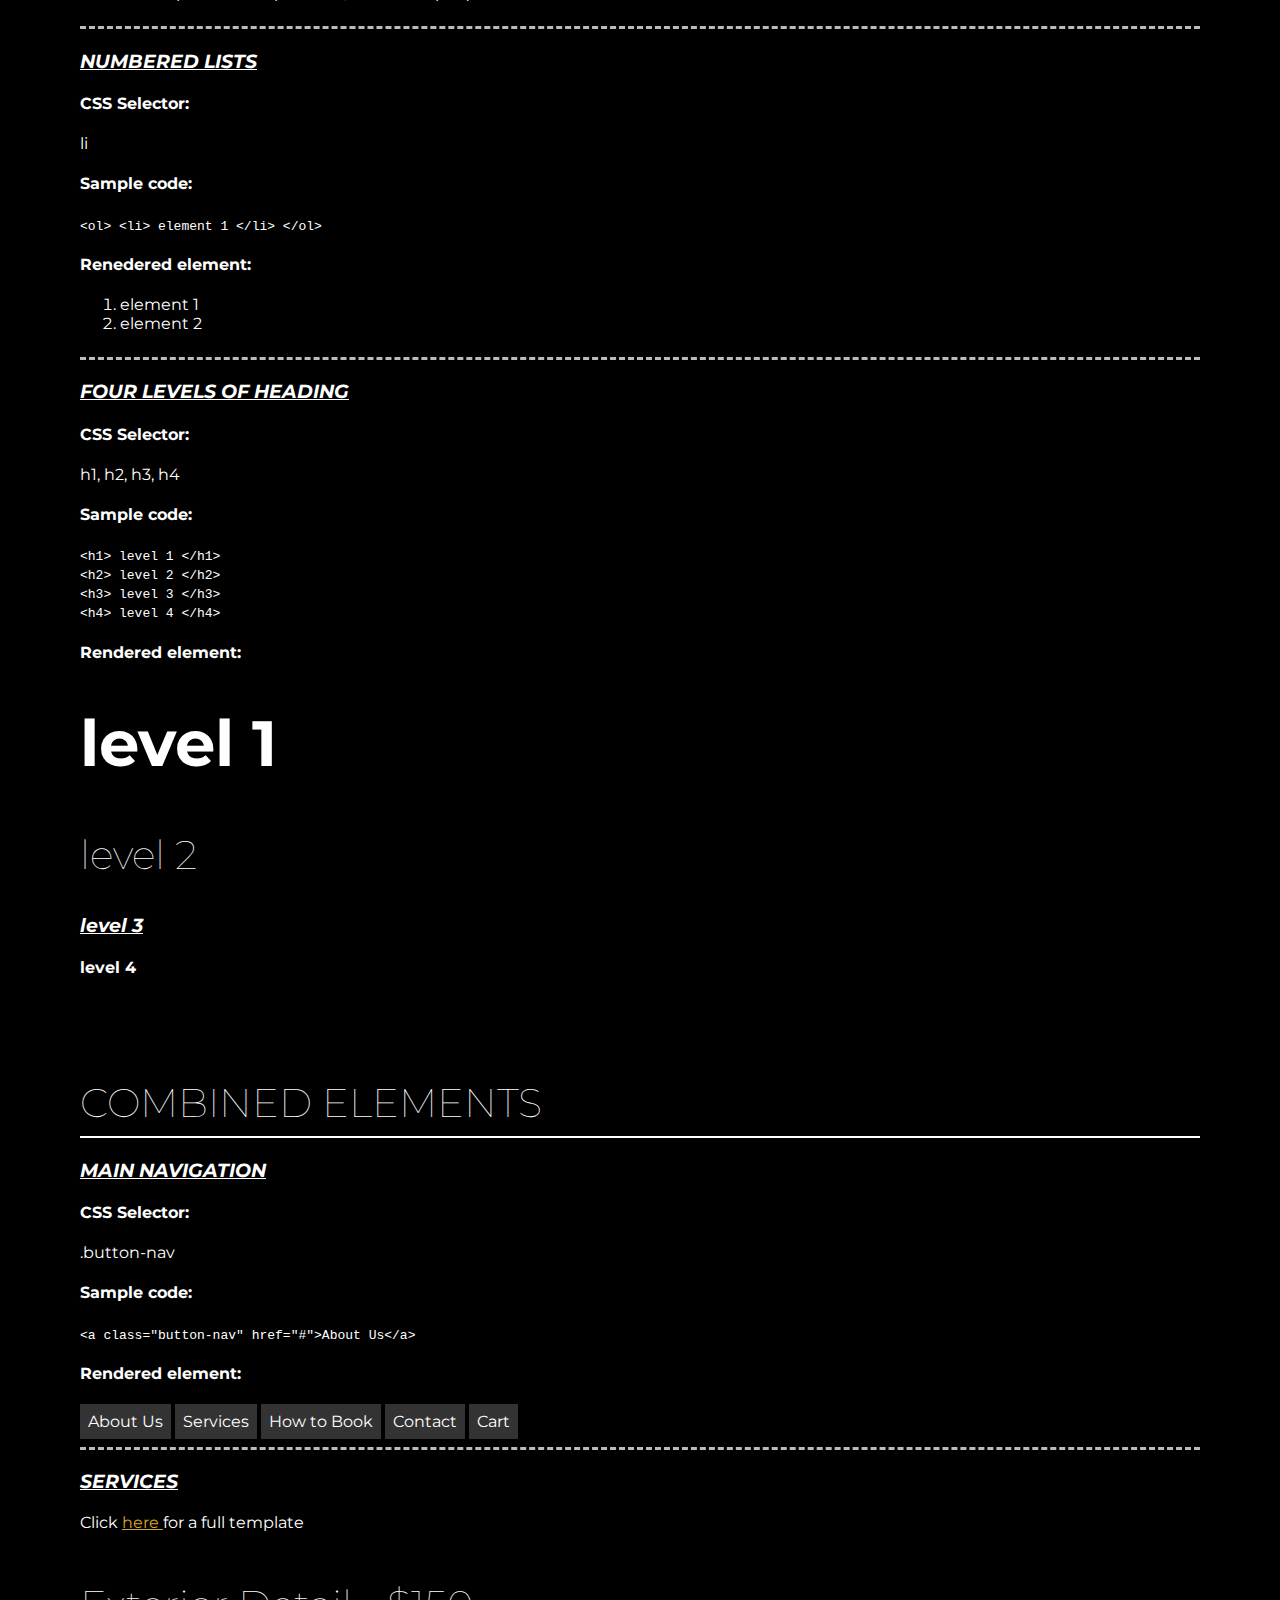
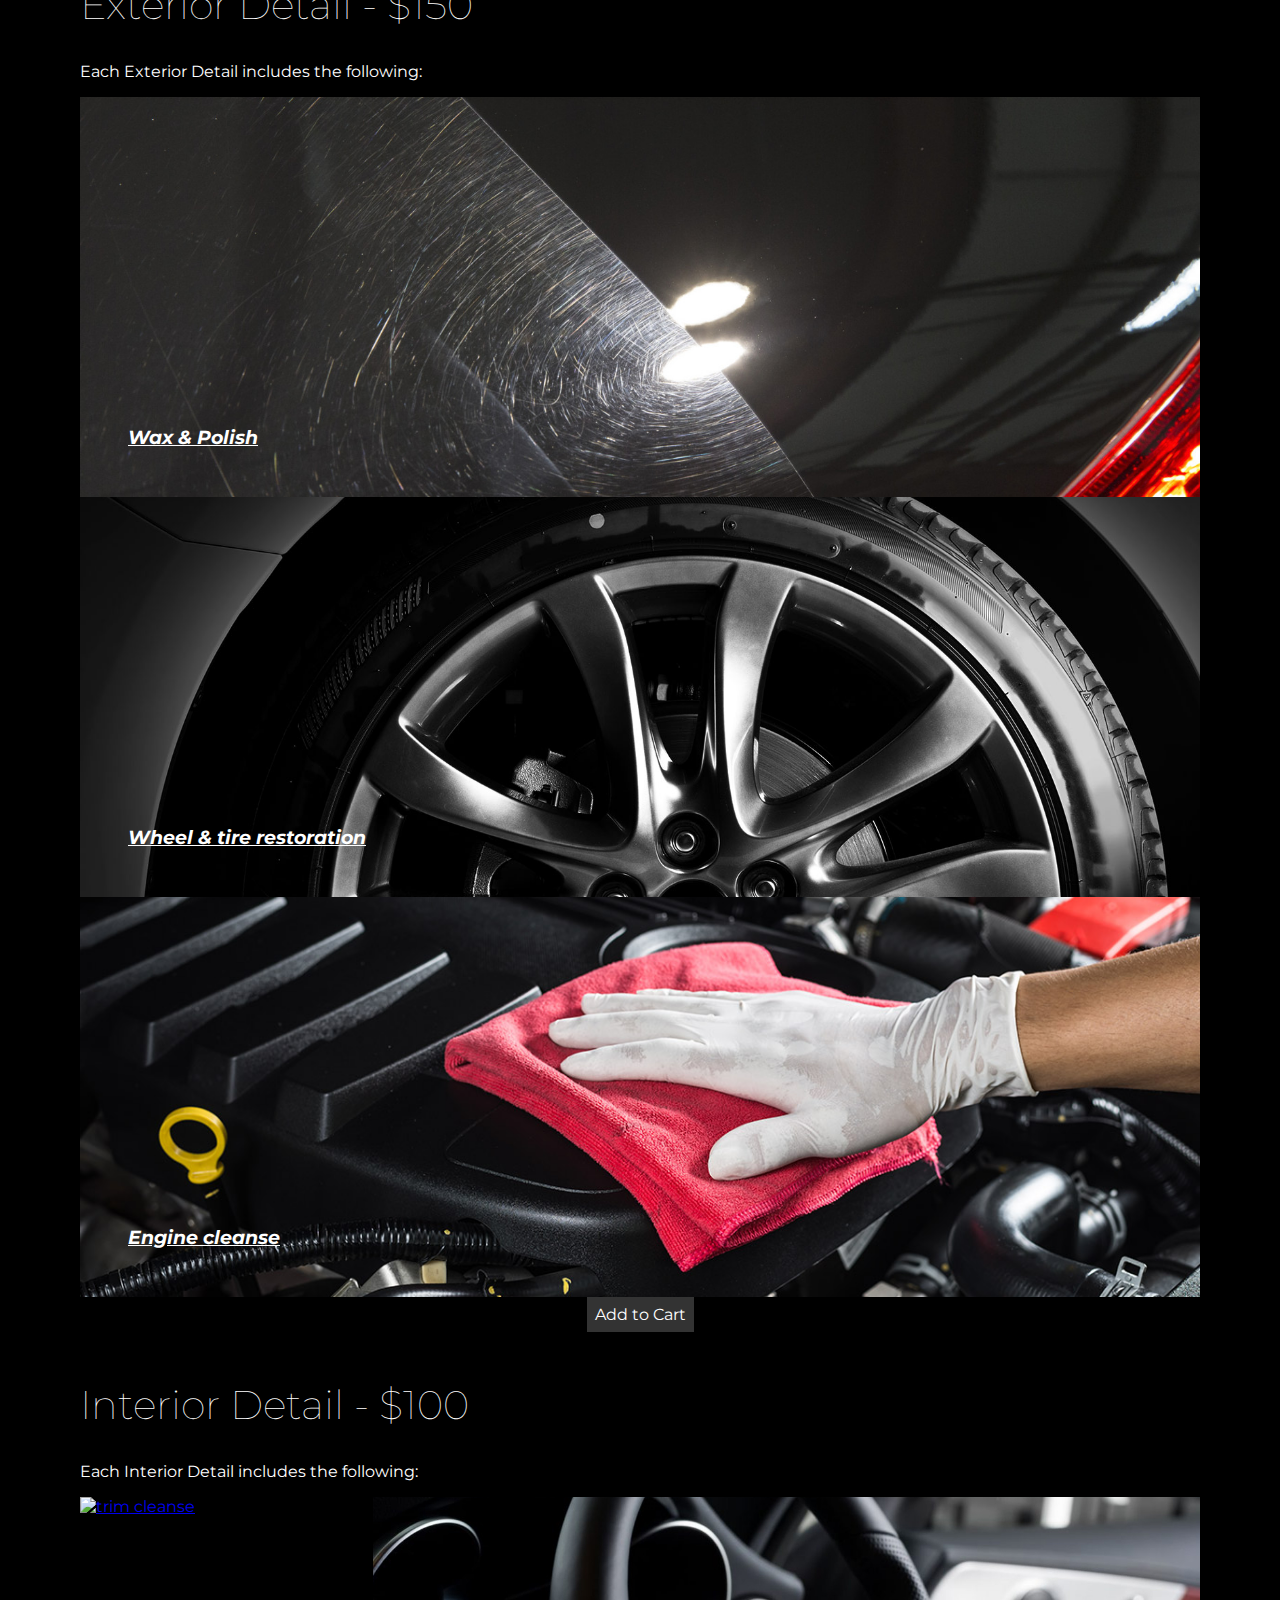
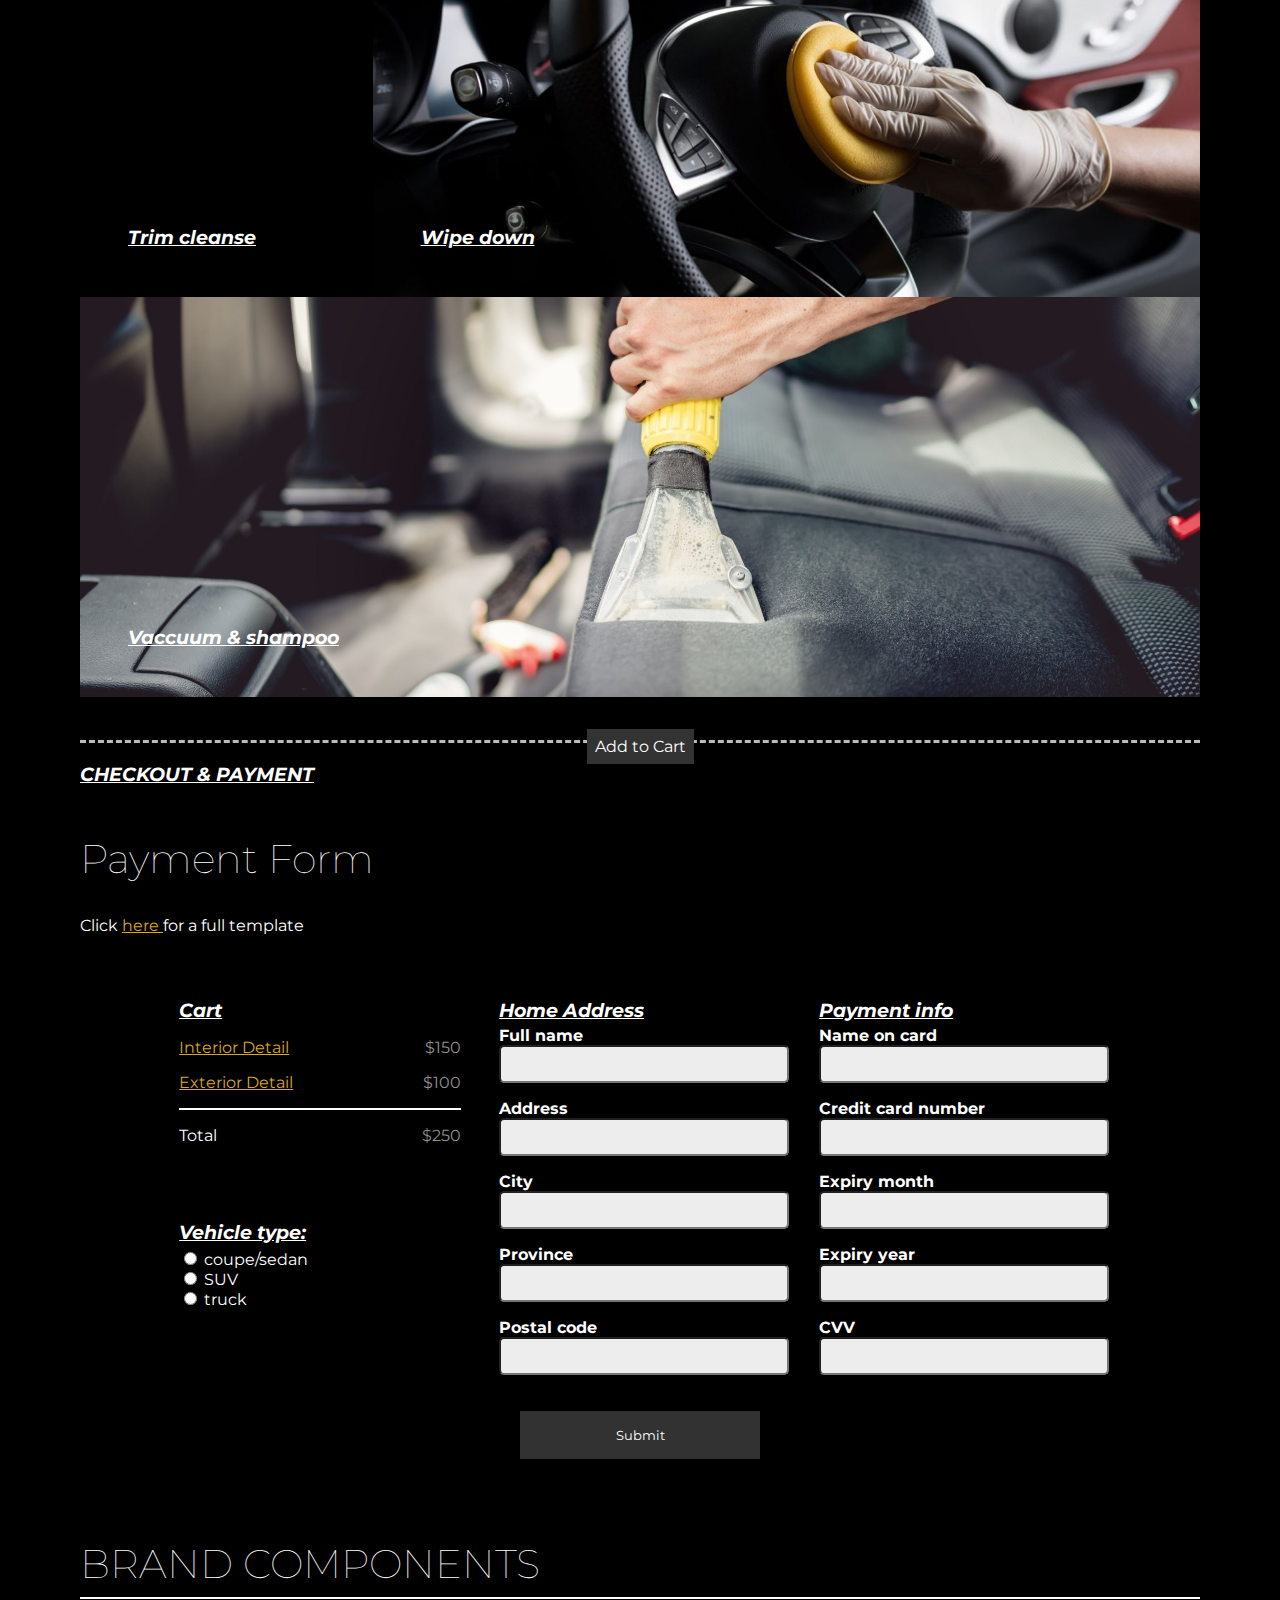
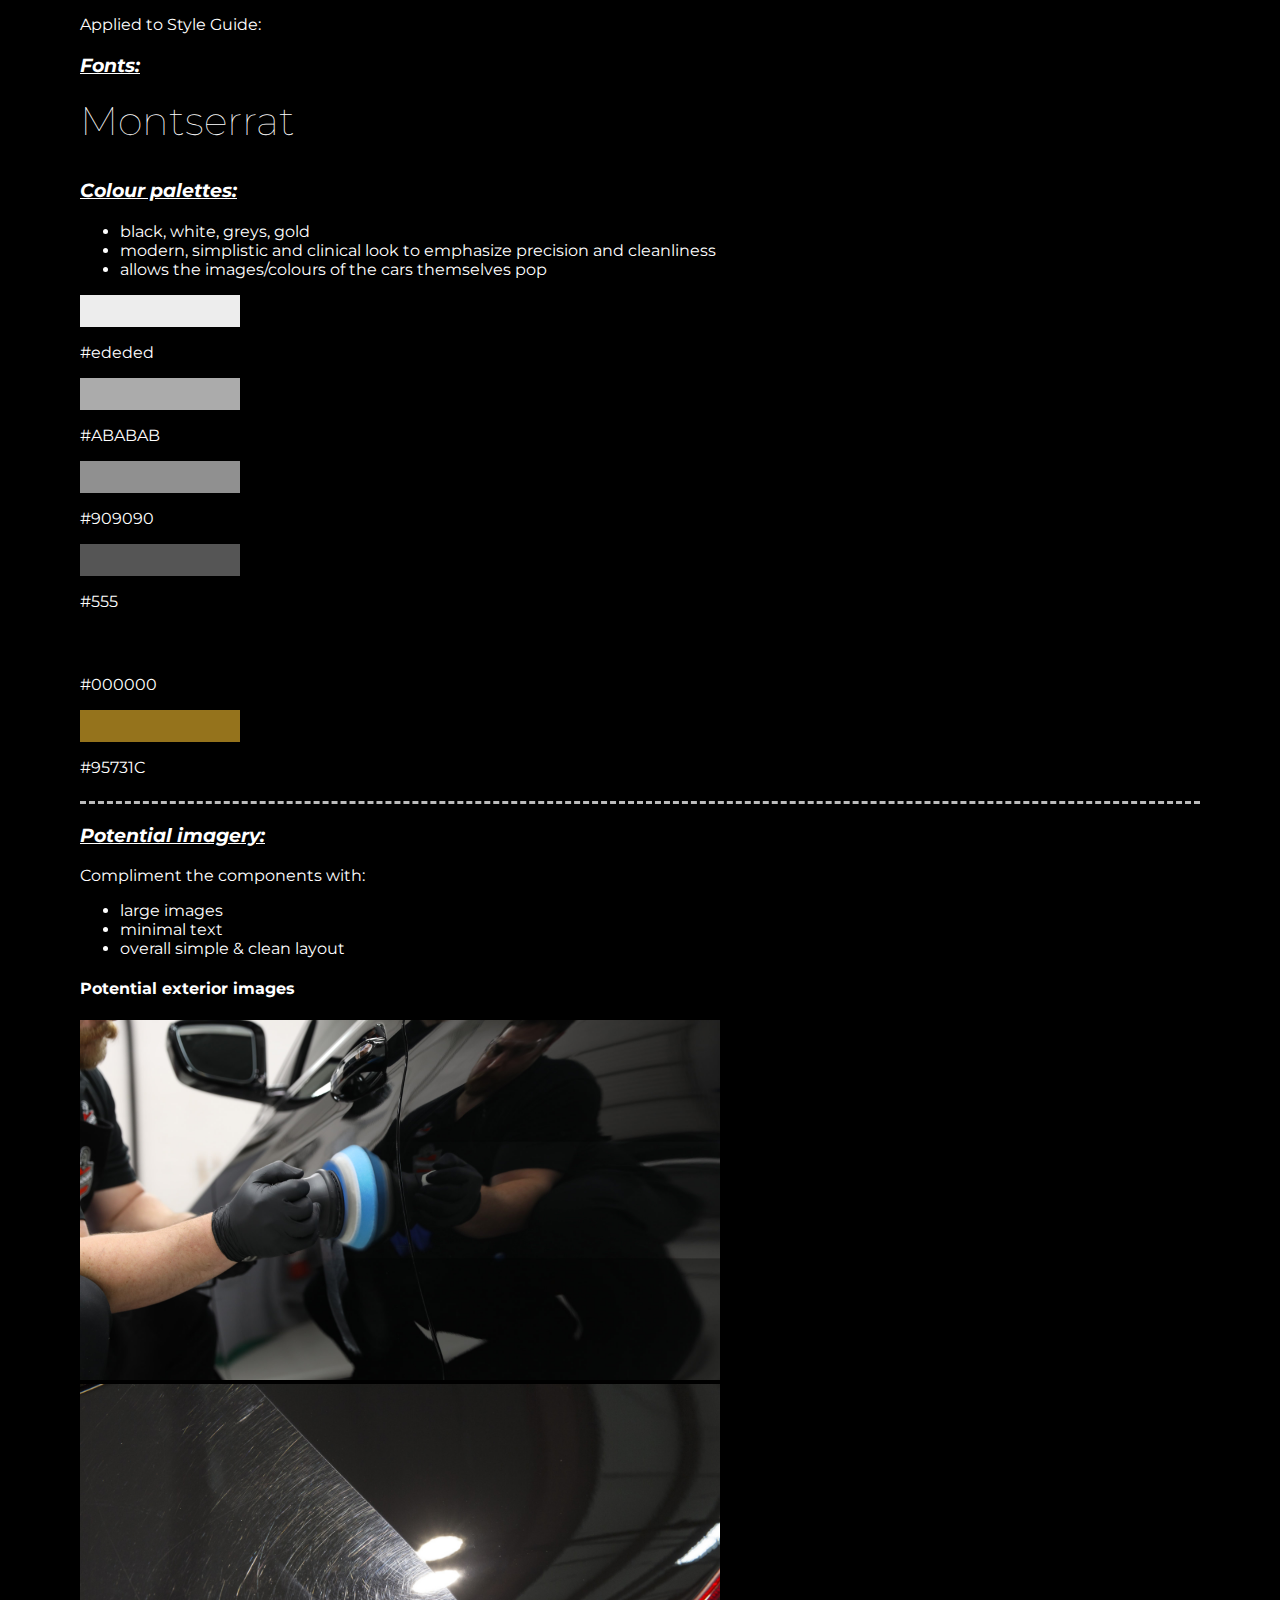
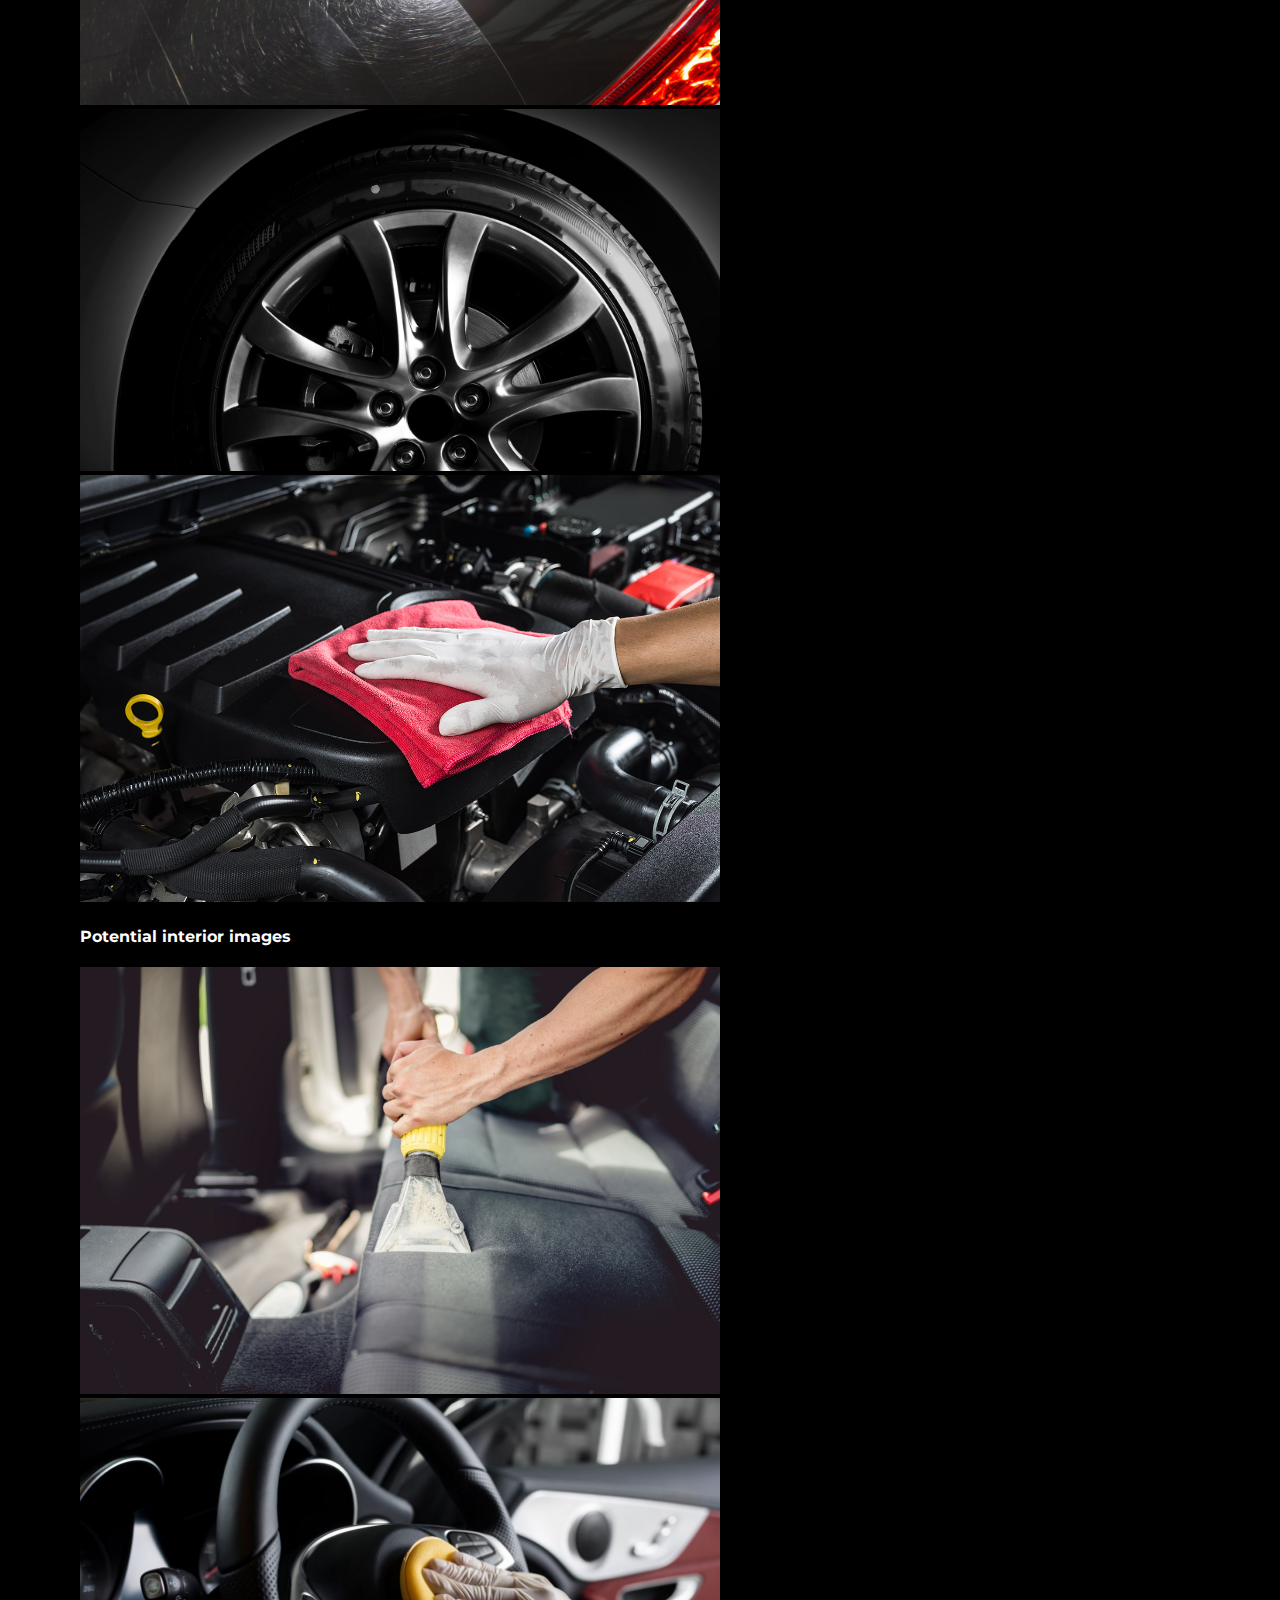
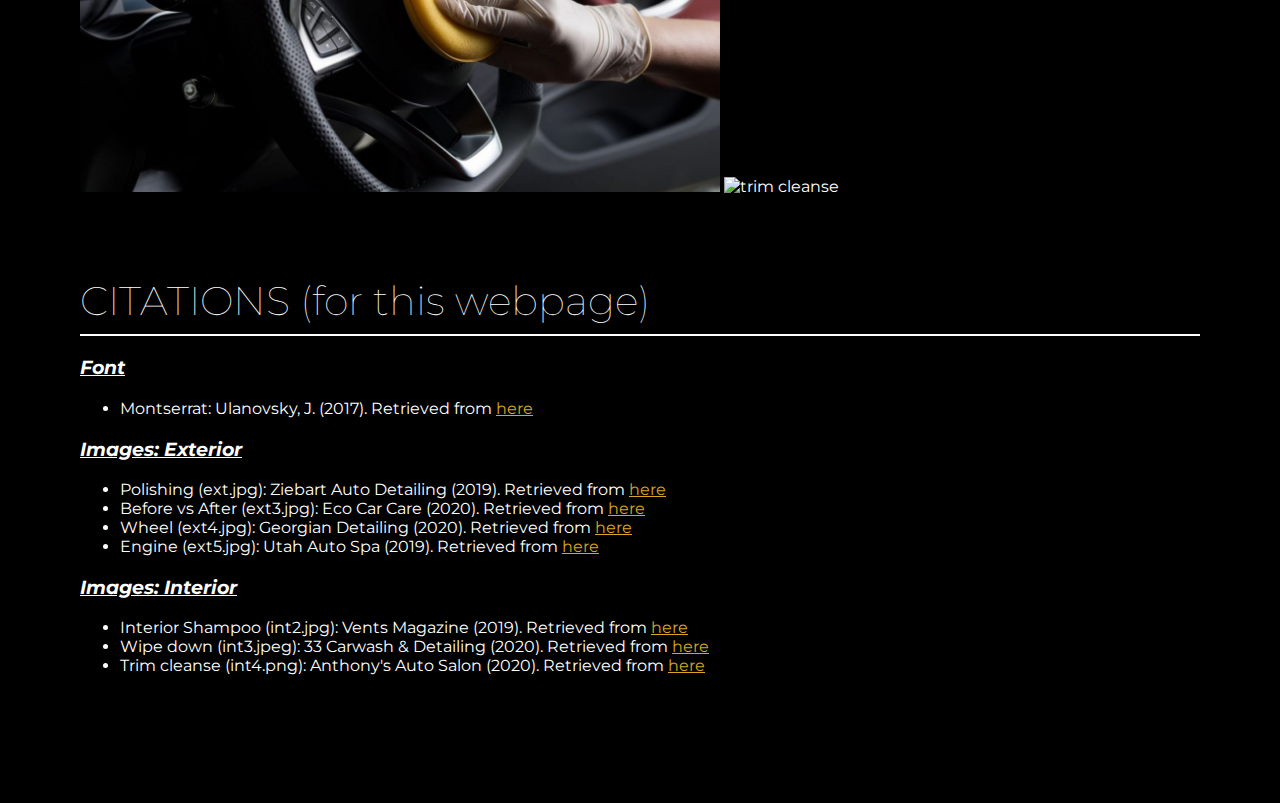
==== commit 5ea74d72: "Fixed problem where bottom nav bar buttons wouldnt work in mobile view" ====
--- a/index.html
+++ b/index.html
@@ -33,8 +33,6 @@
           <li> <a class="button-nav" href="#combined_elements">Combined Elements</a> </li>
           <li> <a class="button-nav" href="#brand_components">Brand Components</a> </li>
           <li> <a class="button-nav" href="#citations">Citations</a> </li>
-          <li> <a class="button-nav" href="services.html">Services Template</a> </li>
-          <li> <a class="button-nav" href="checkout.html">Checkout Template</a> </li>
         </ul>
         </div>
       </div>
--- a/css/queries.css
+++ b/css/queries.css
@@ -24,11 +24,6 @@
     transform: translate(-50%, -50%);
     text-align: center;
   }
-/*
-  body {
-    margin-left: 1rem;
-    margin-right: 1rem;
-  } */
 }
 
 /* making the home page text fill up the page once the screen is a certain size */
@@ -194,7 +189,7 @@
   }
 
   .header-text {
-    padding-top: 20rem;
+    margin-top: 3rem;
   }
 }
 
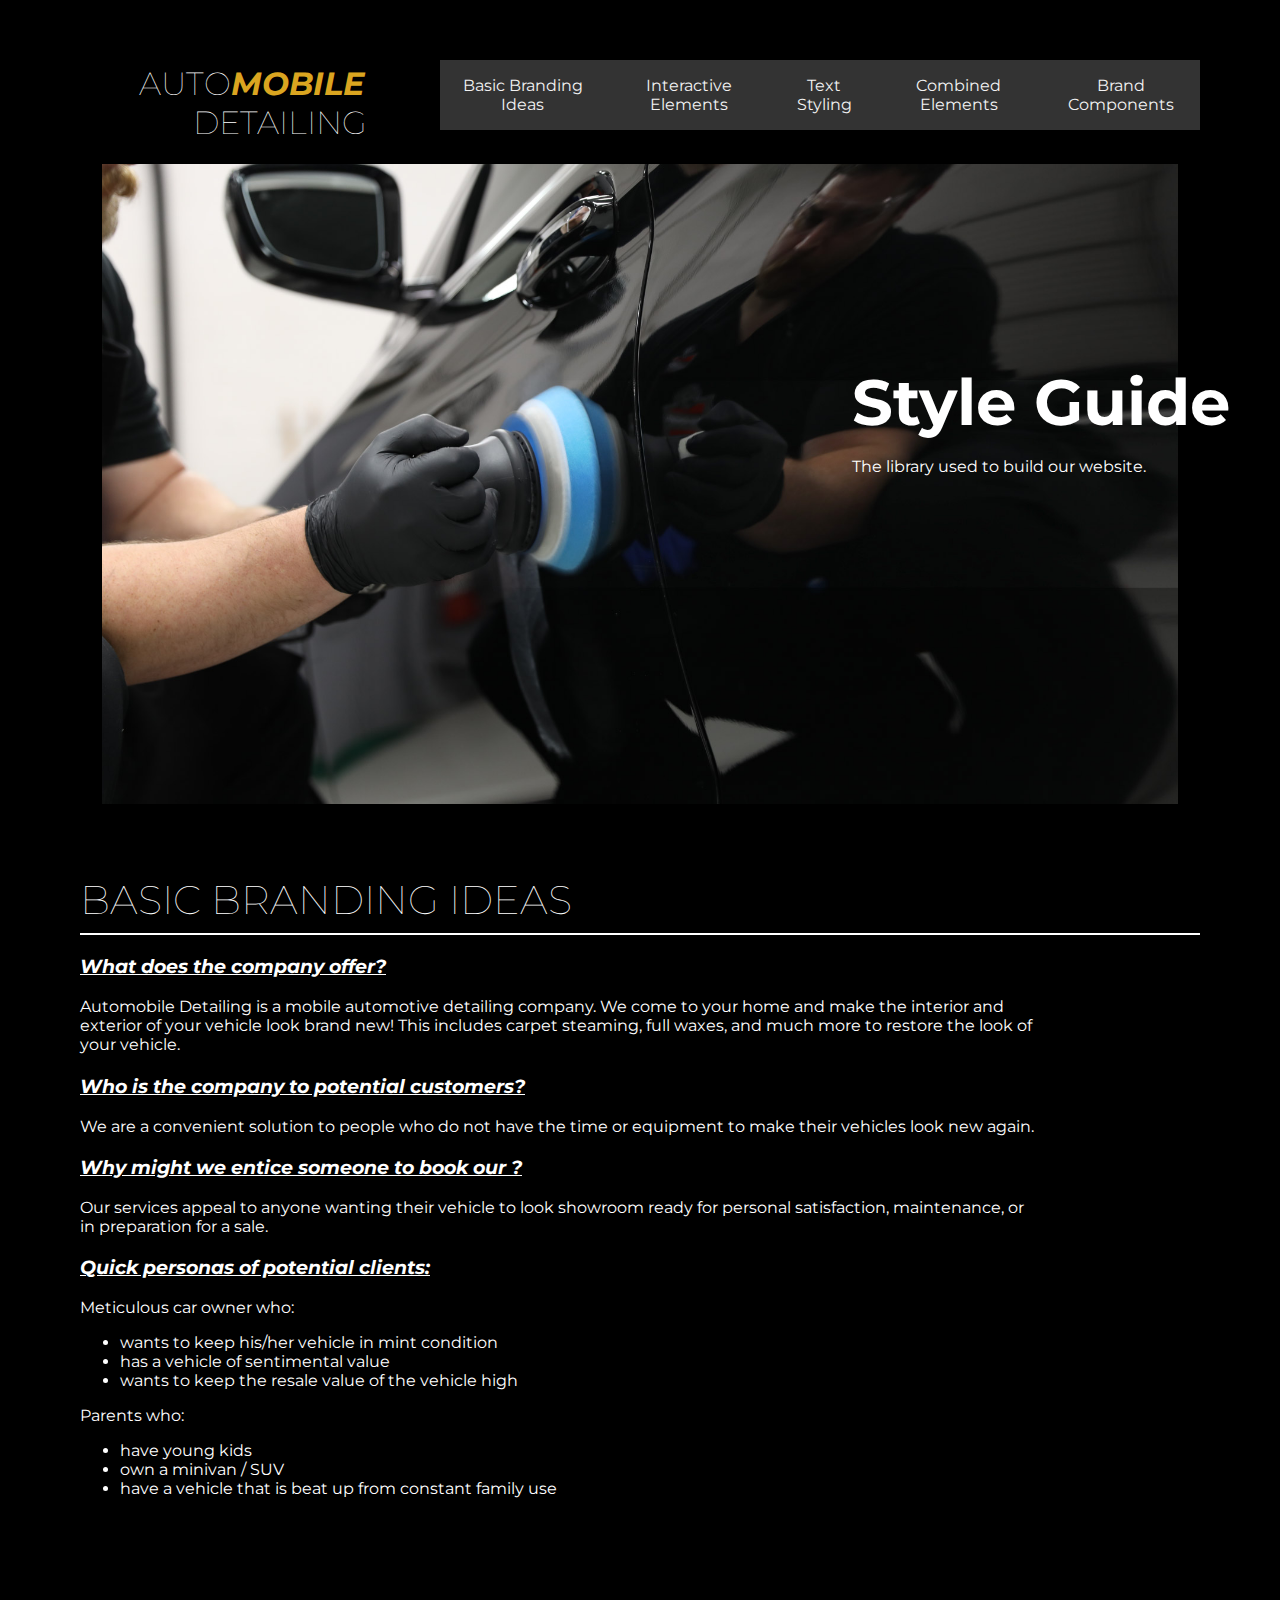
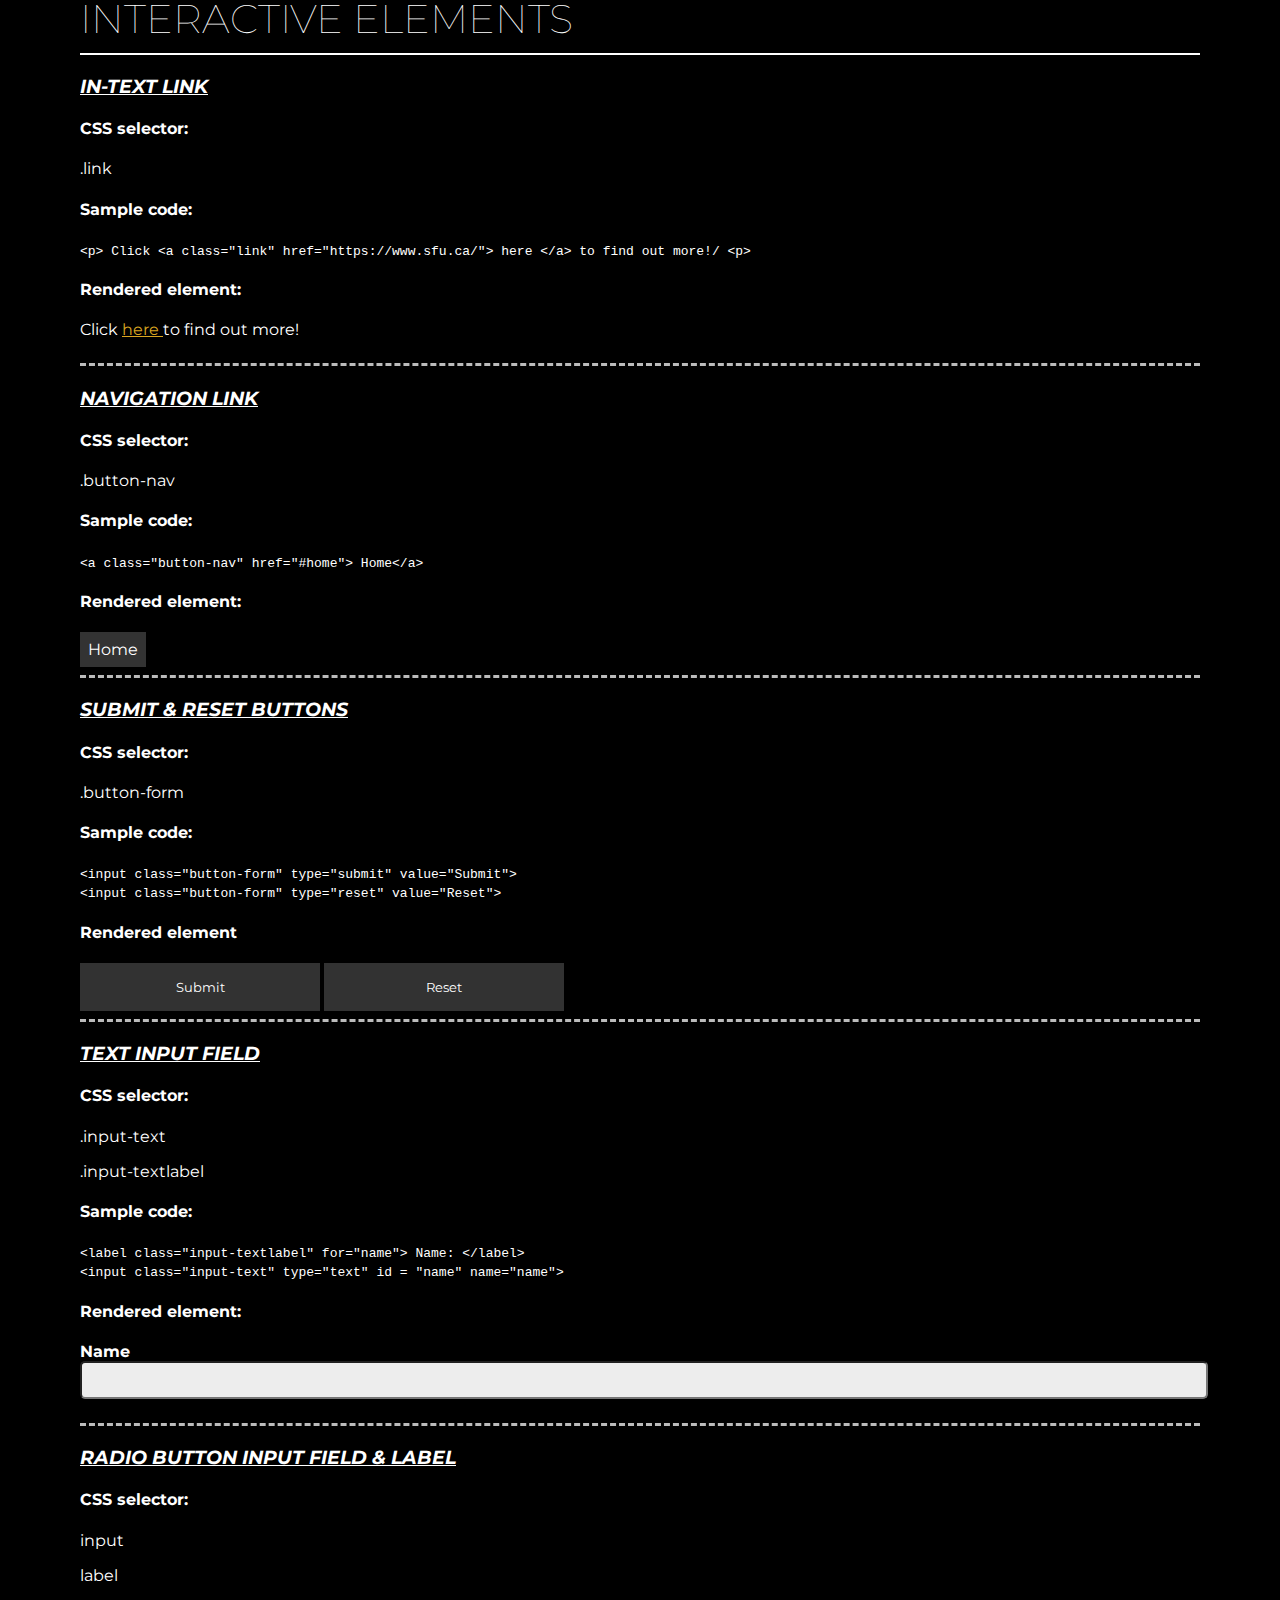
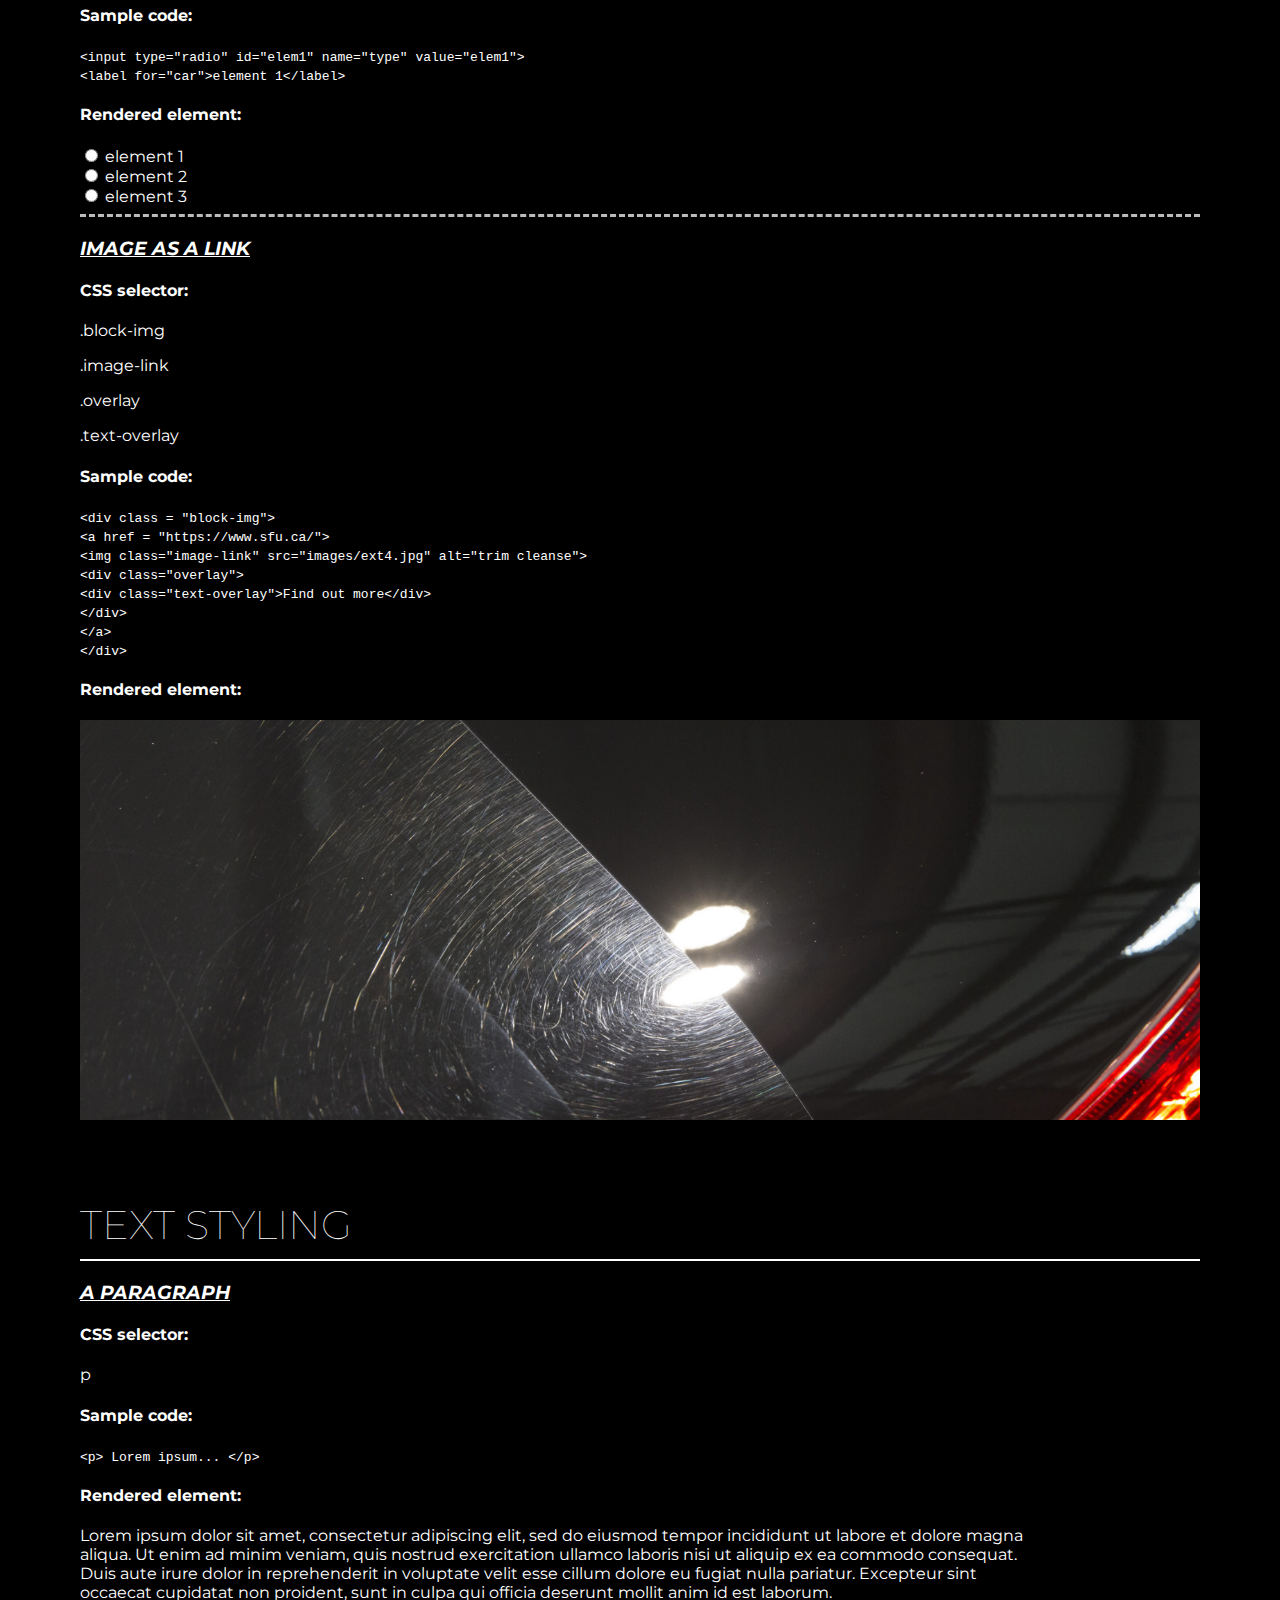
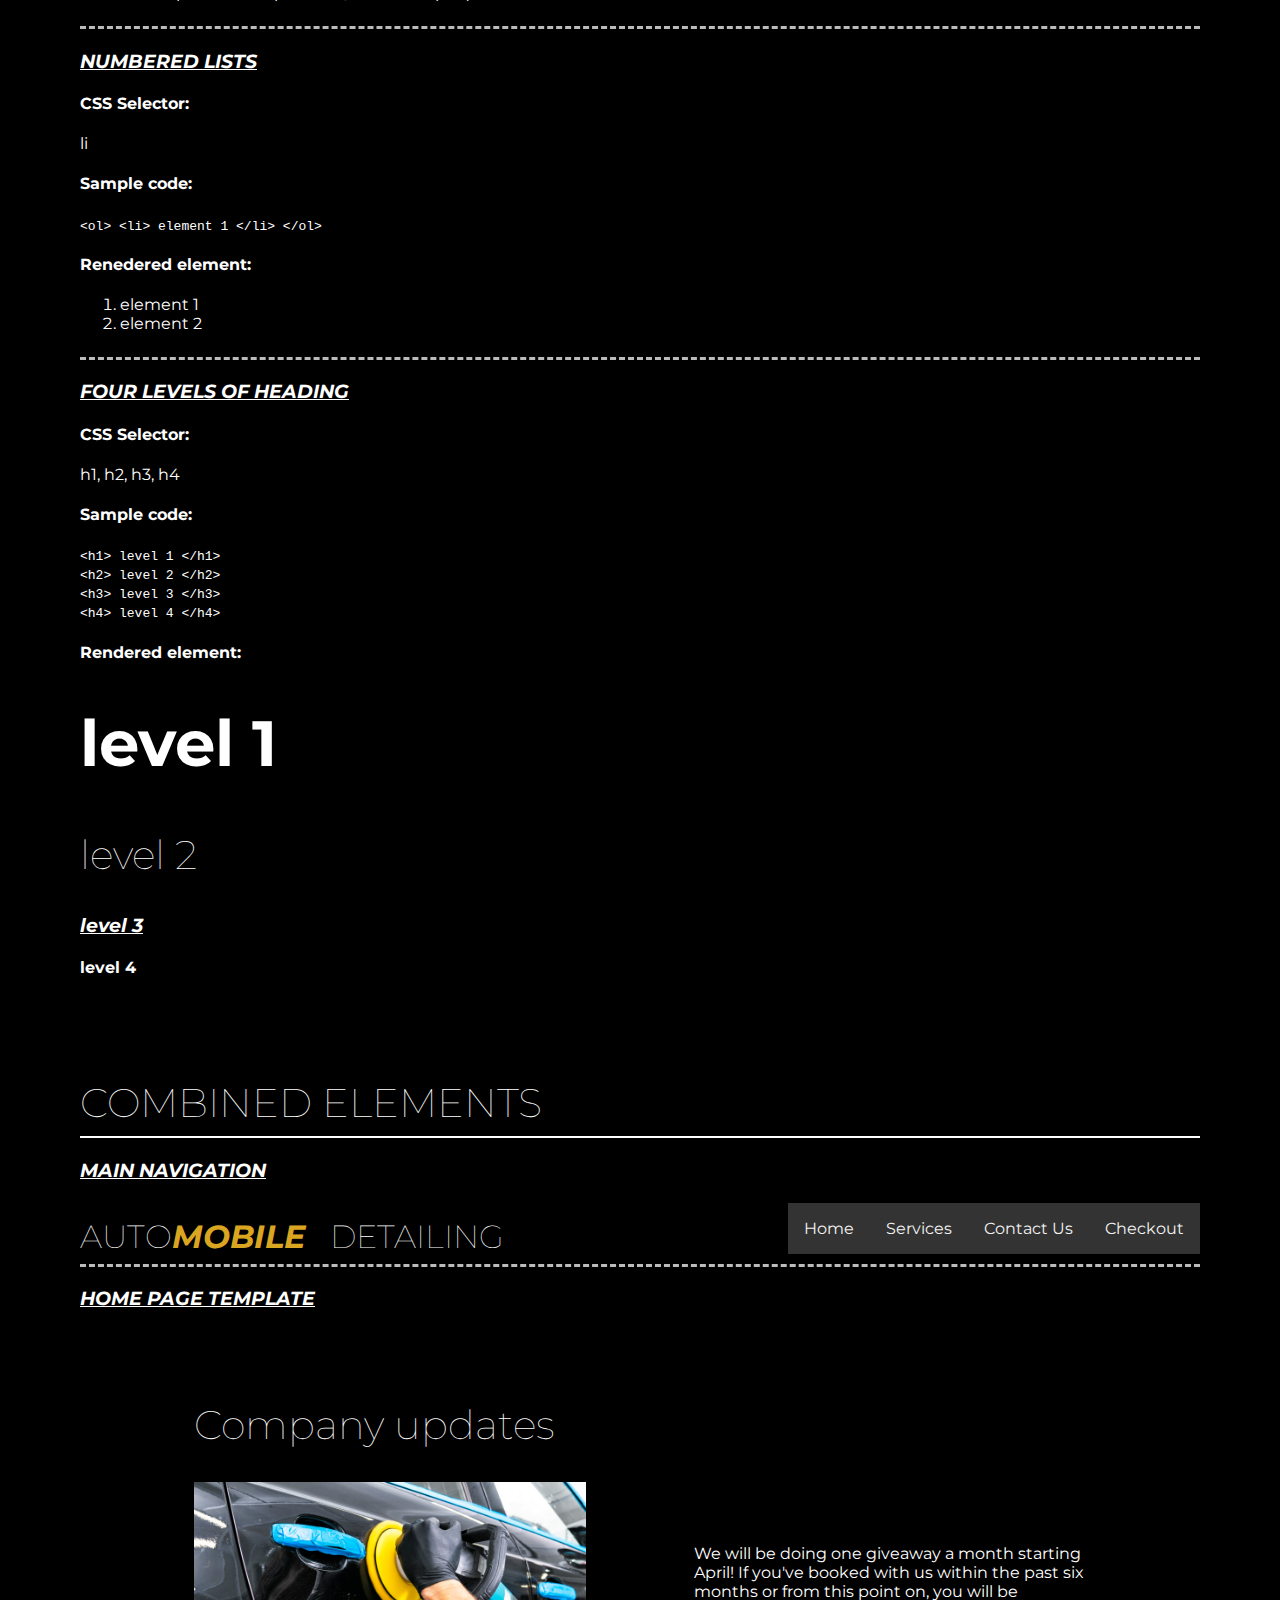
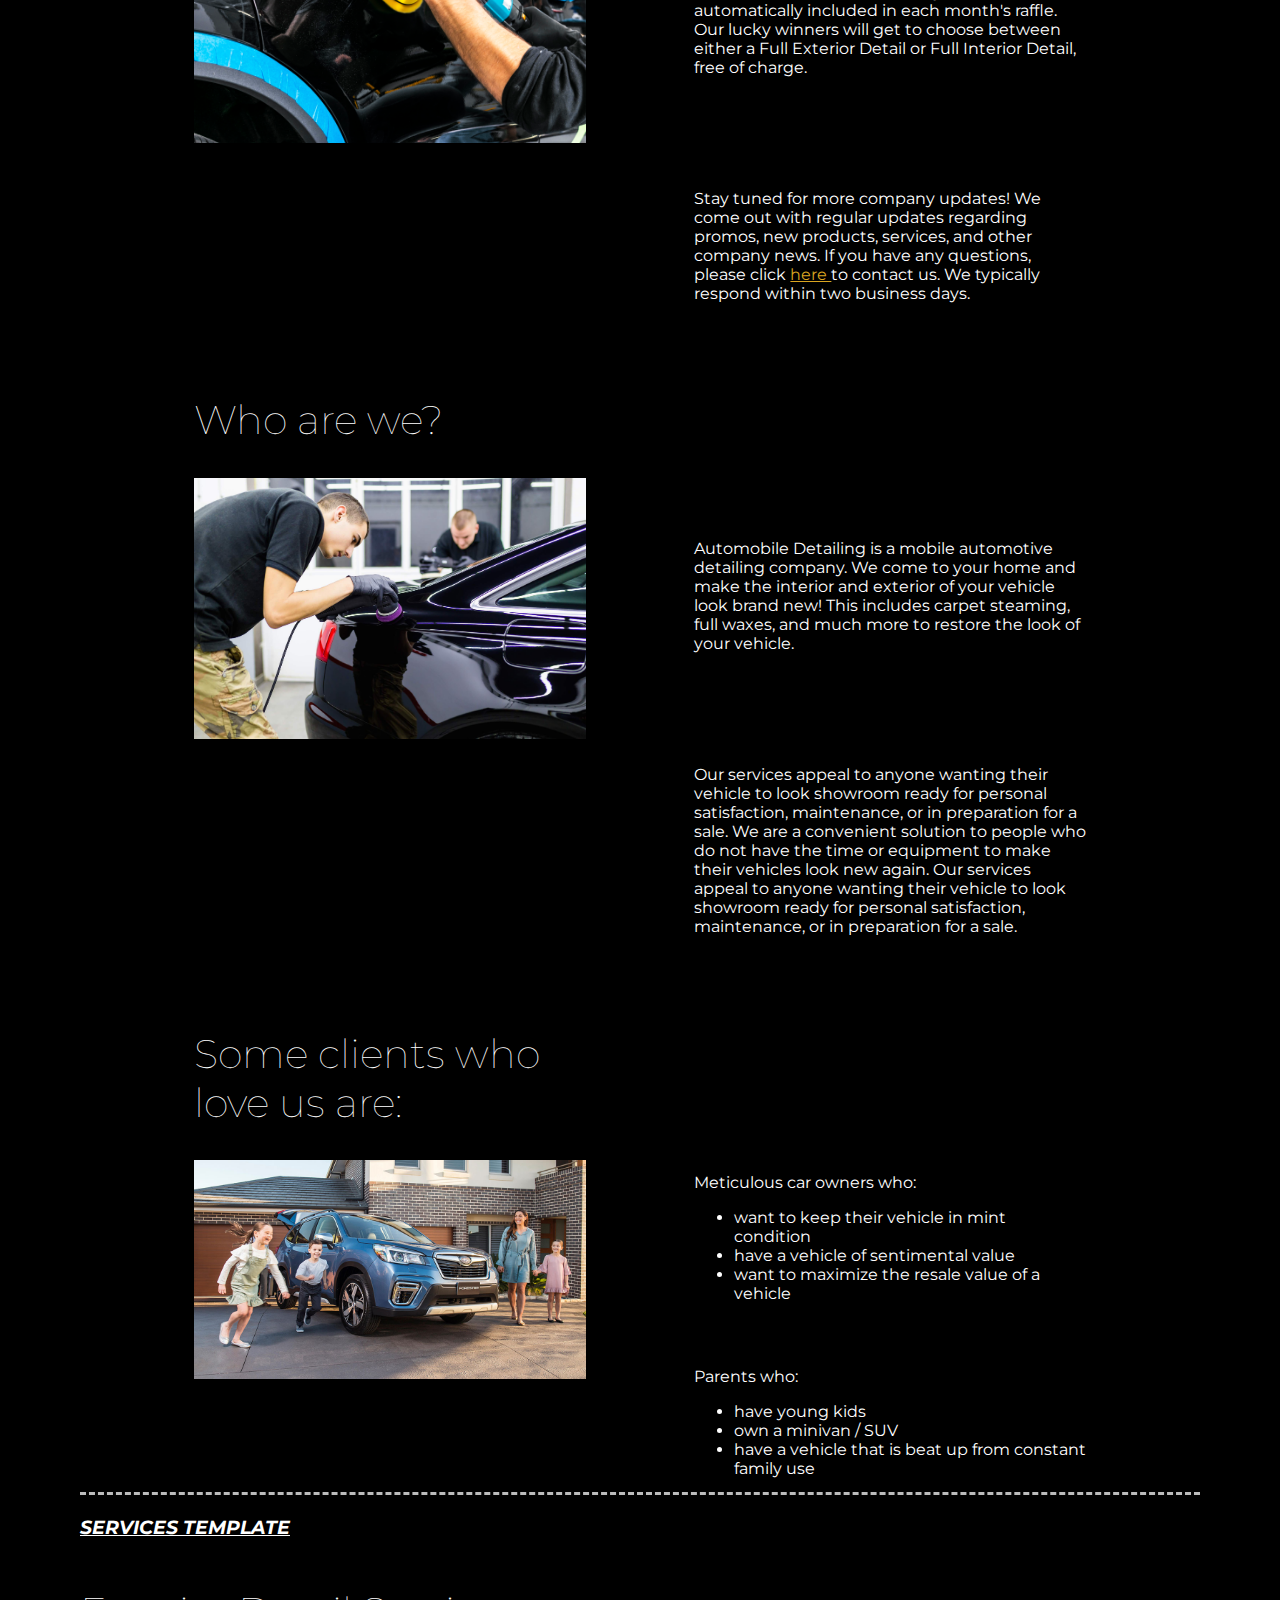
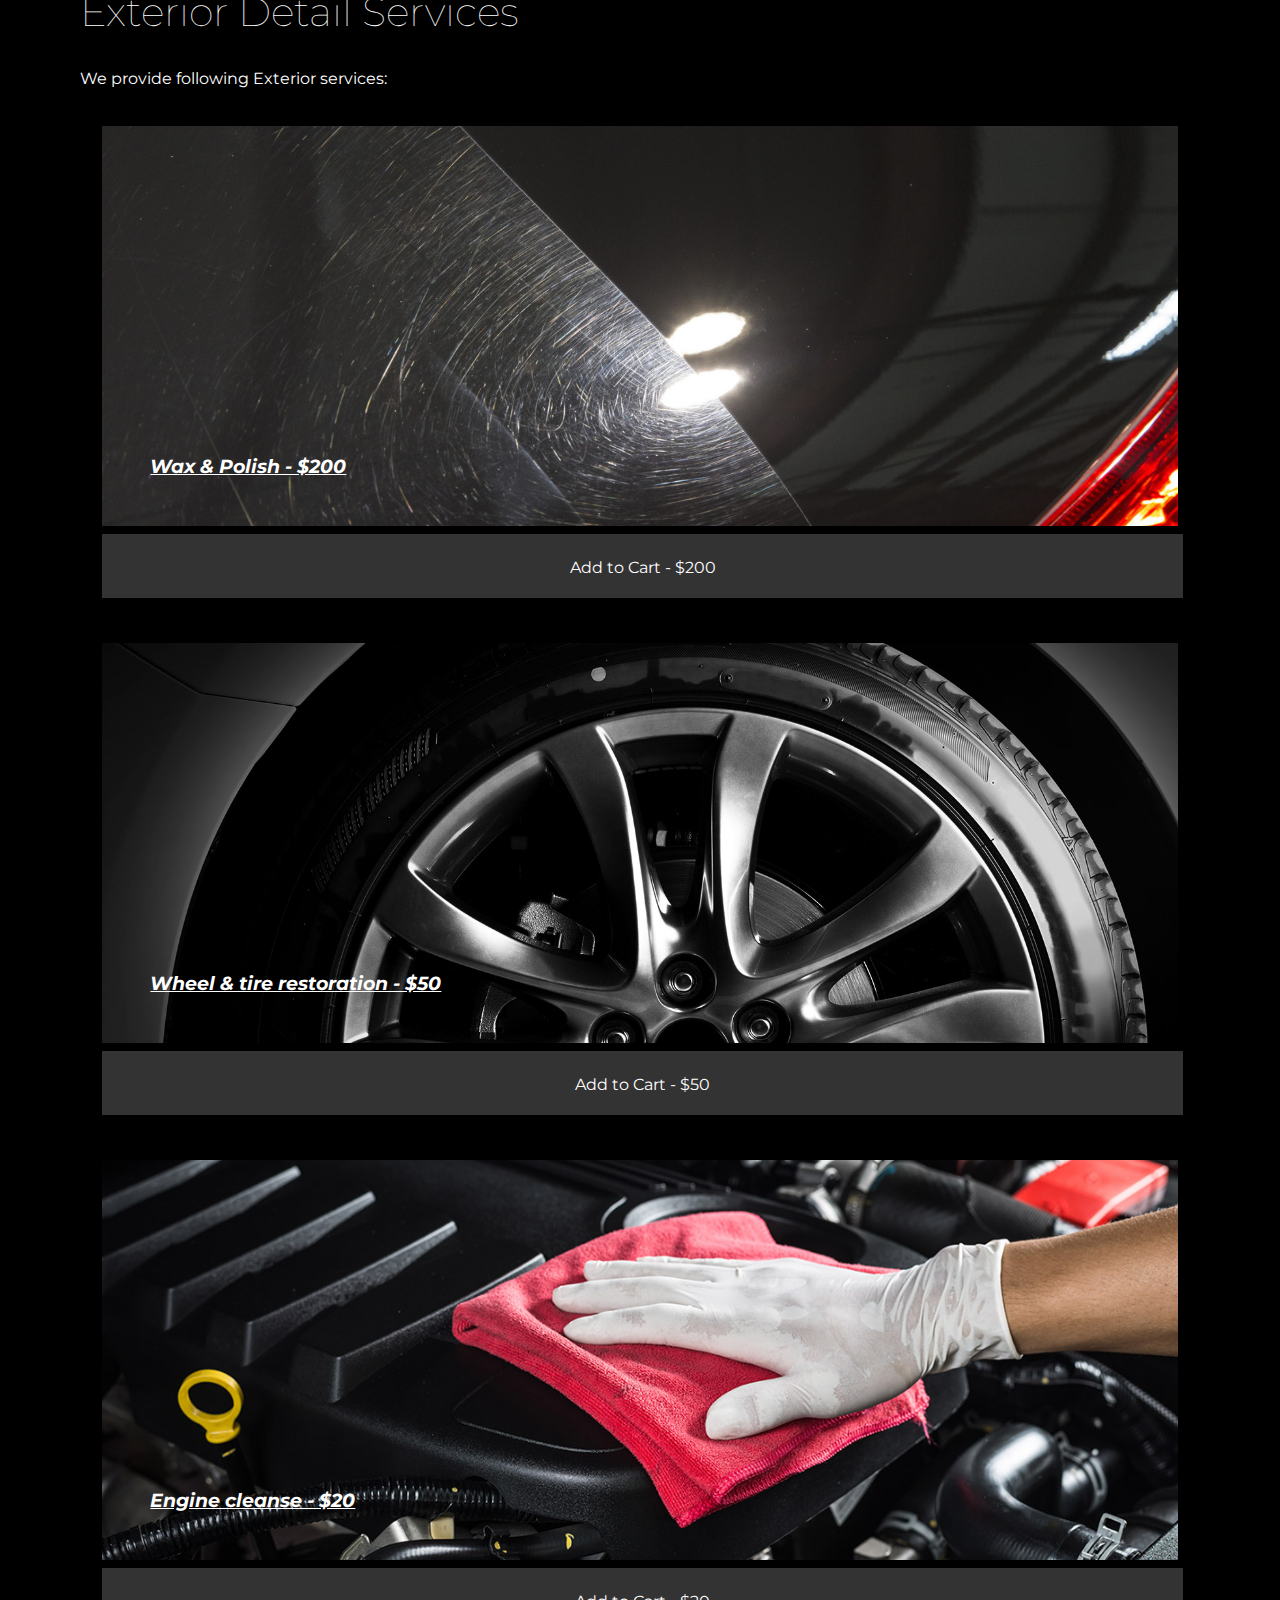
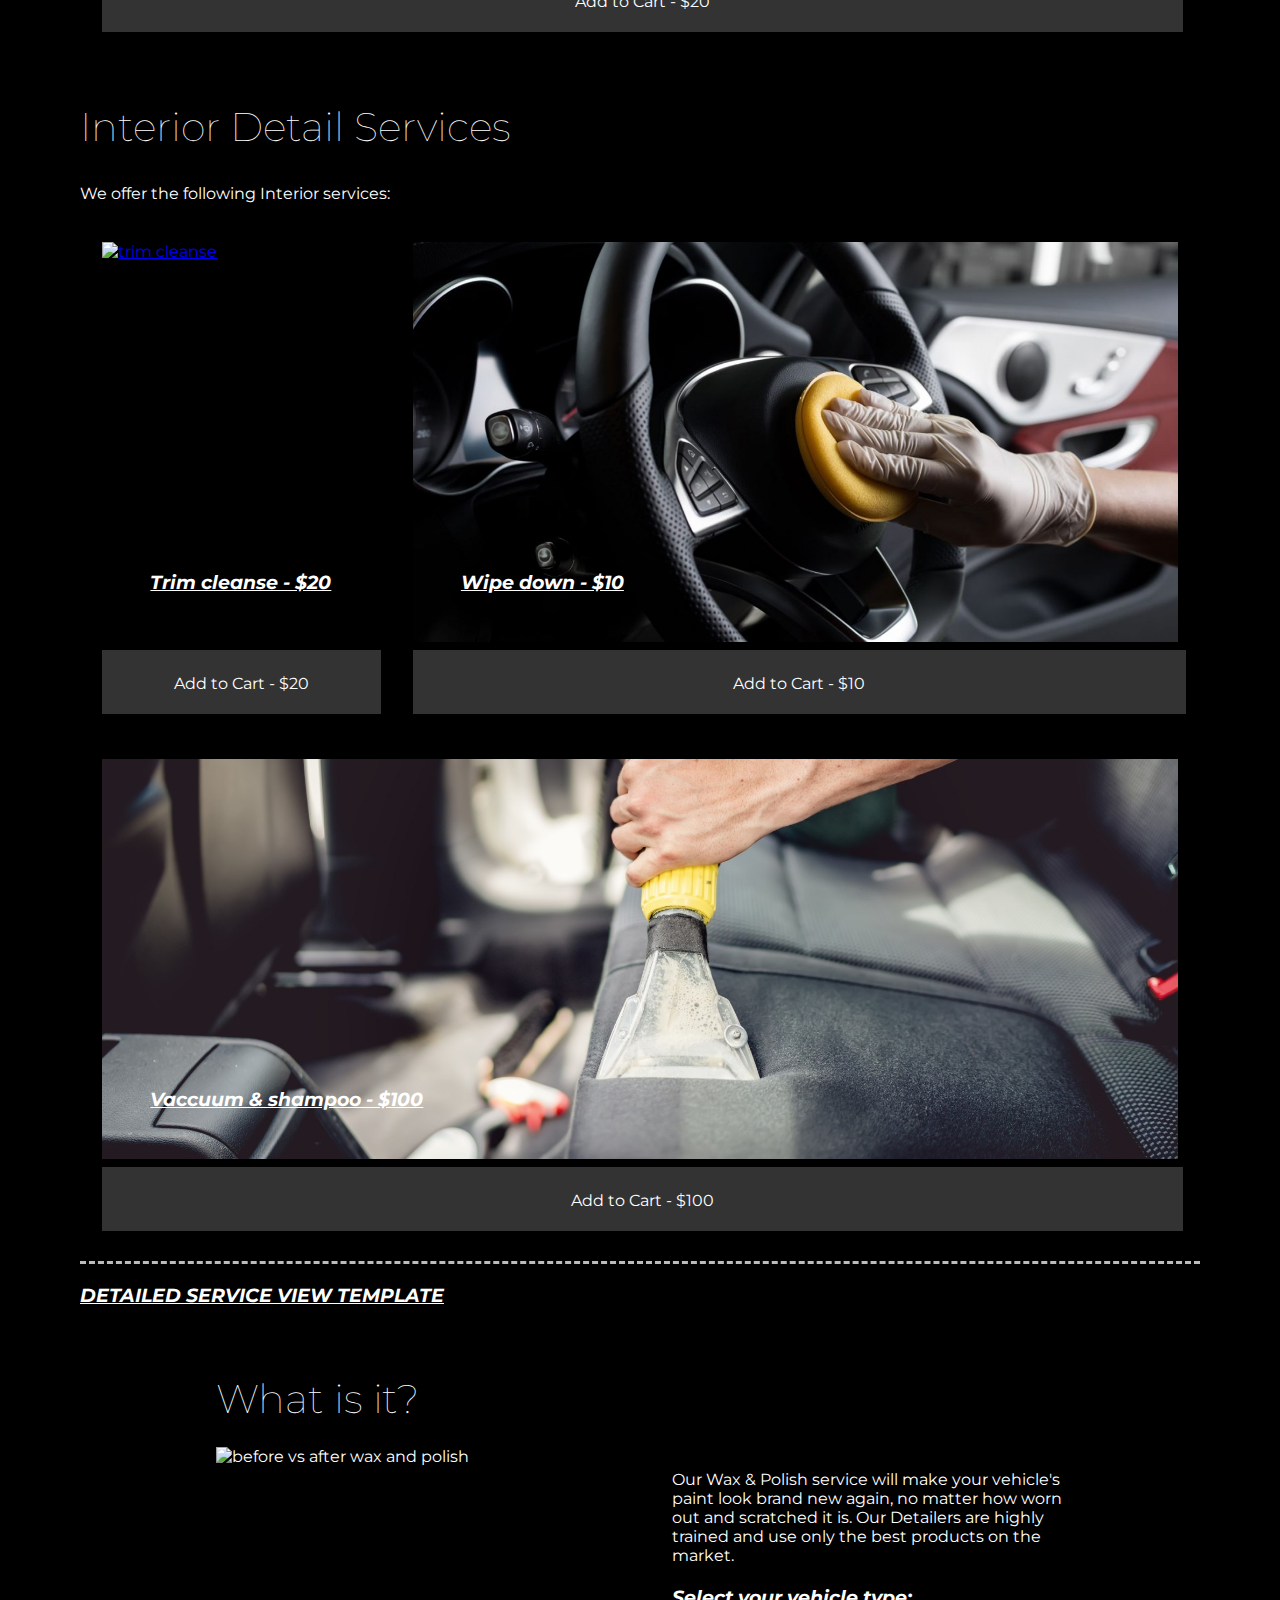
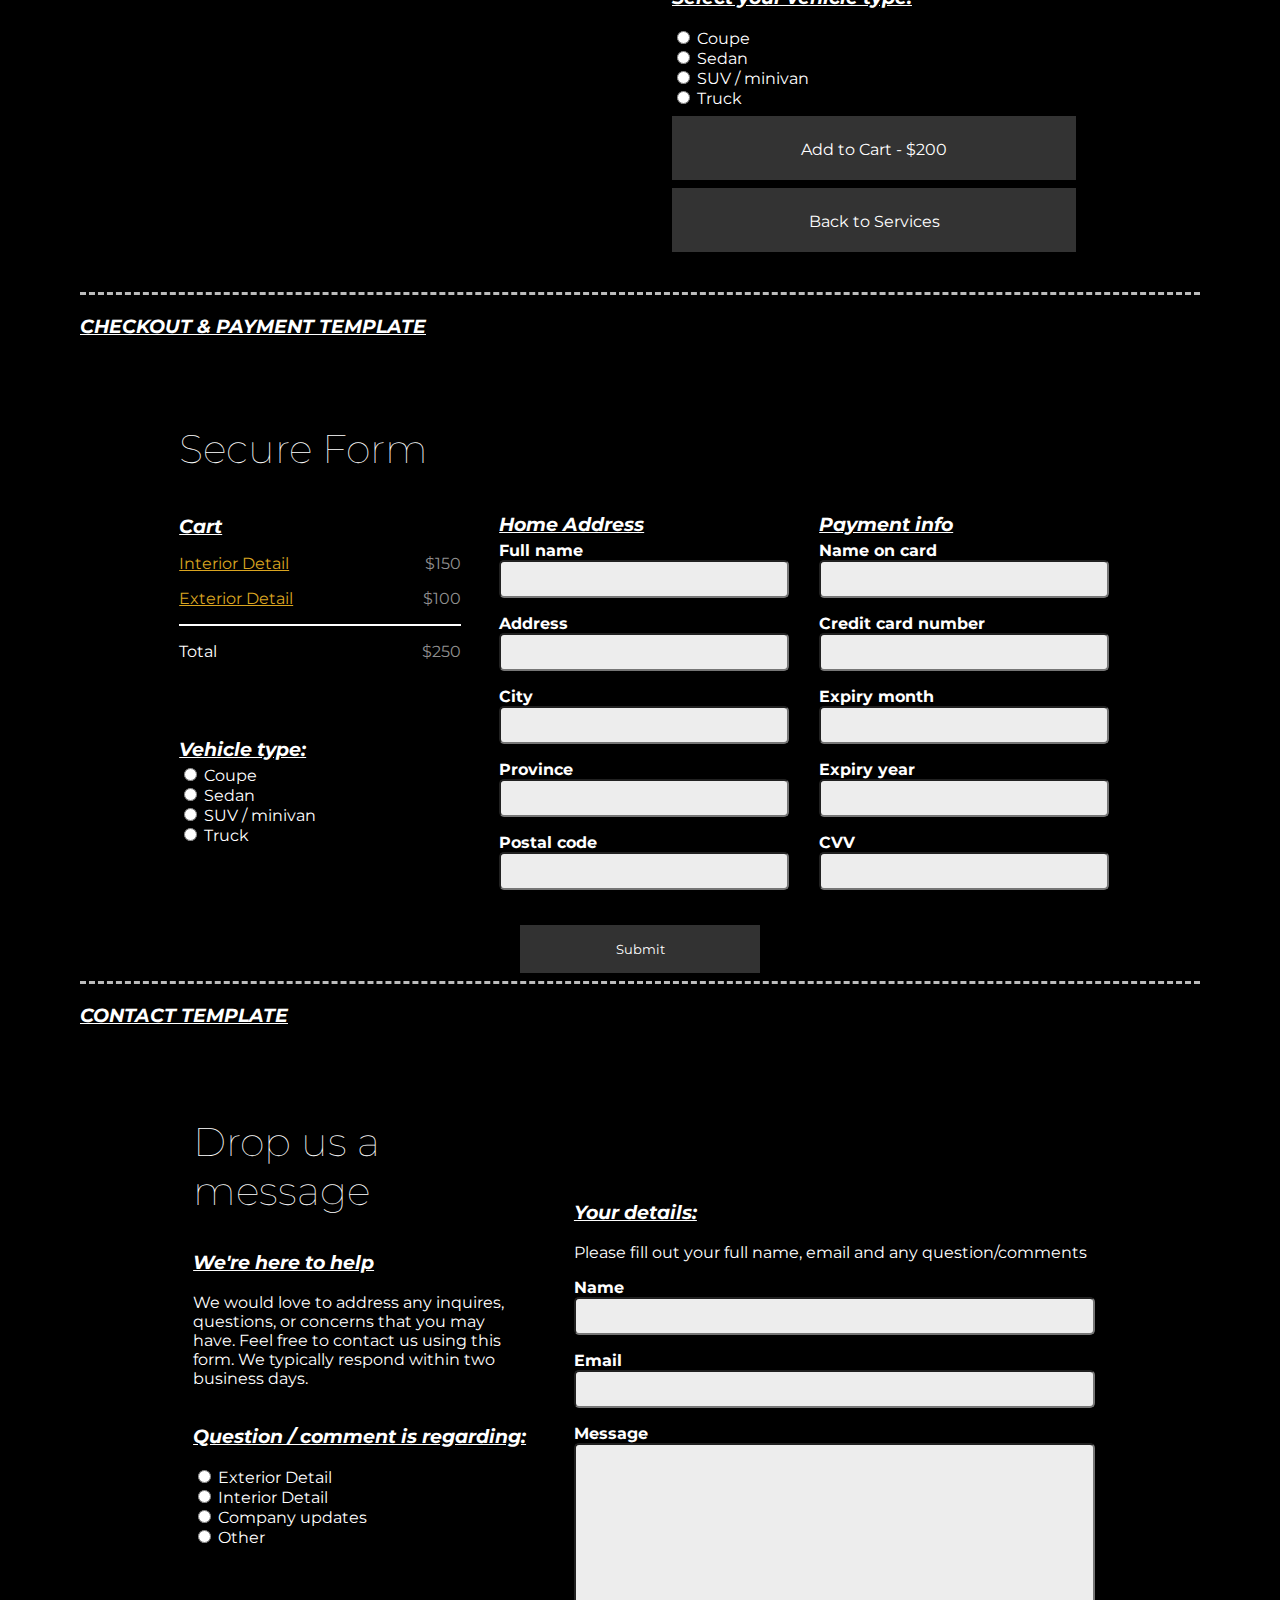
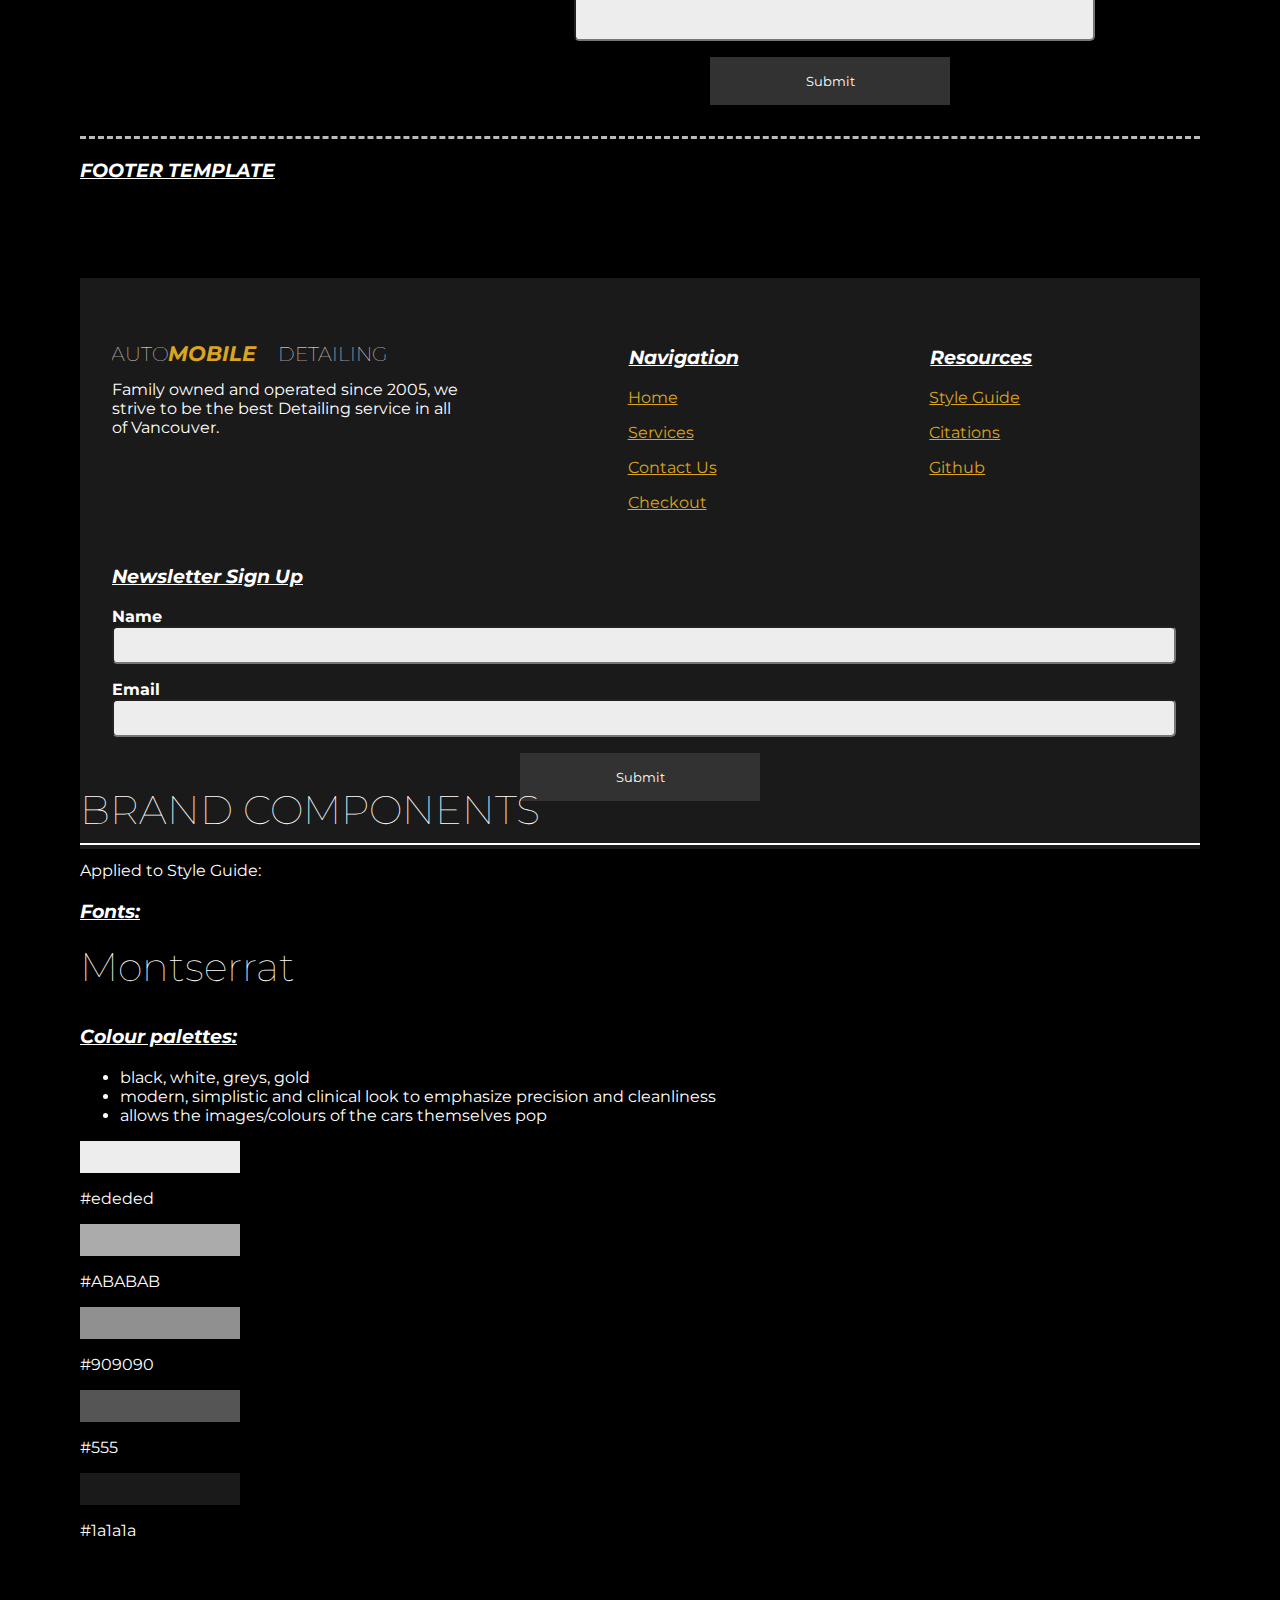
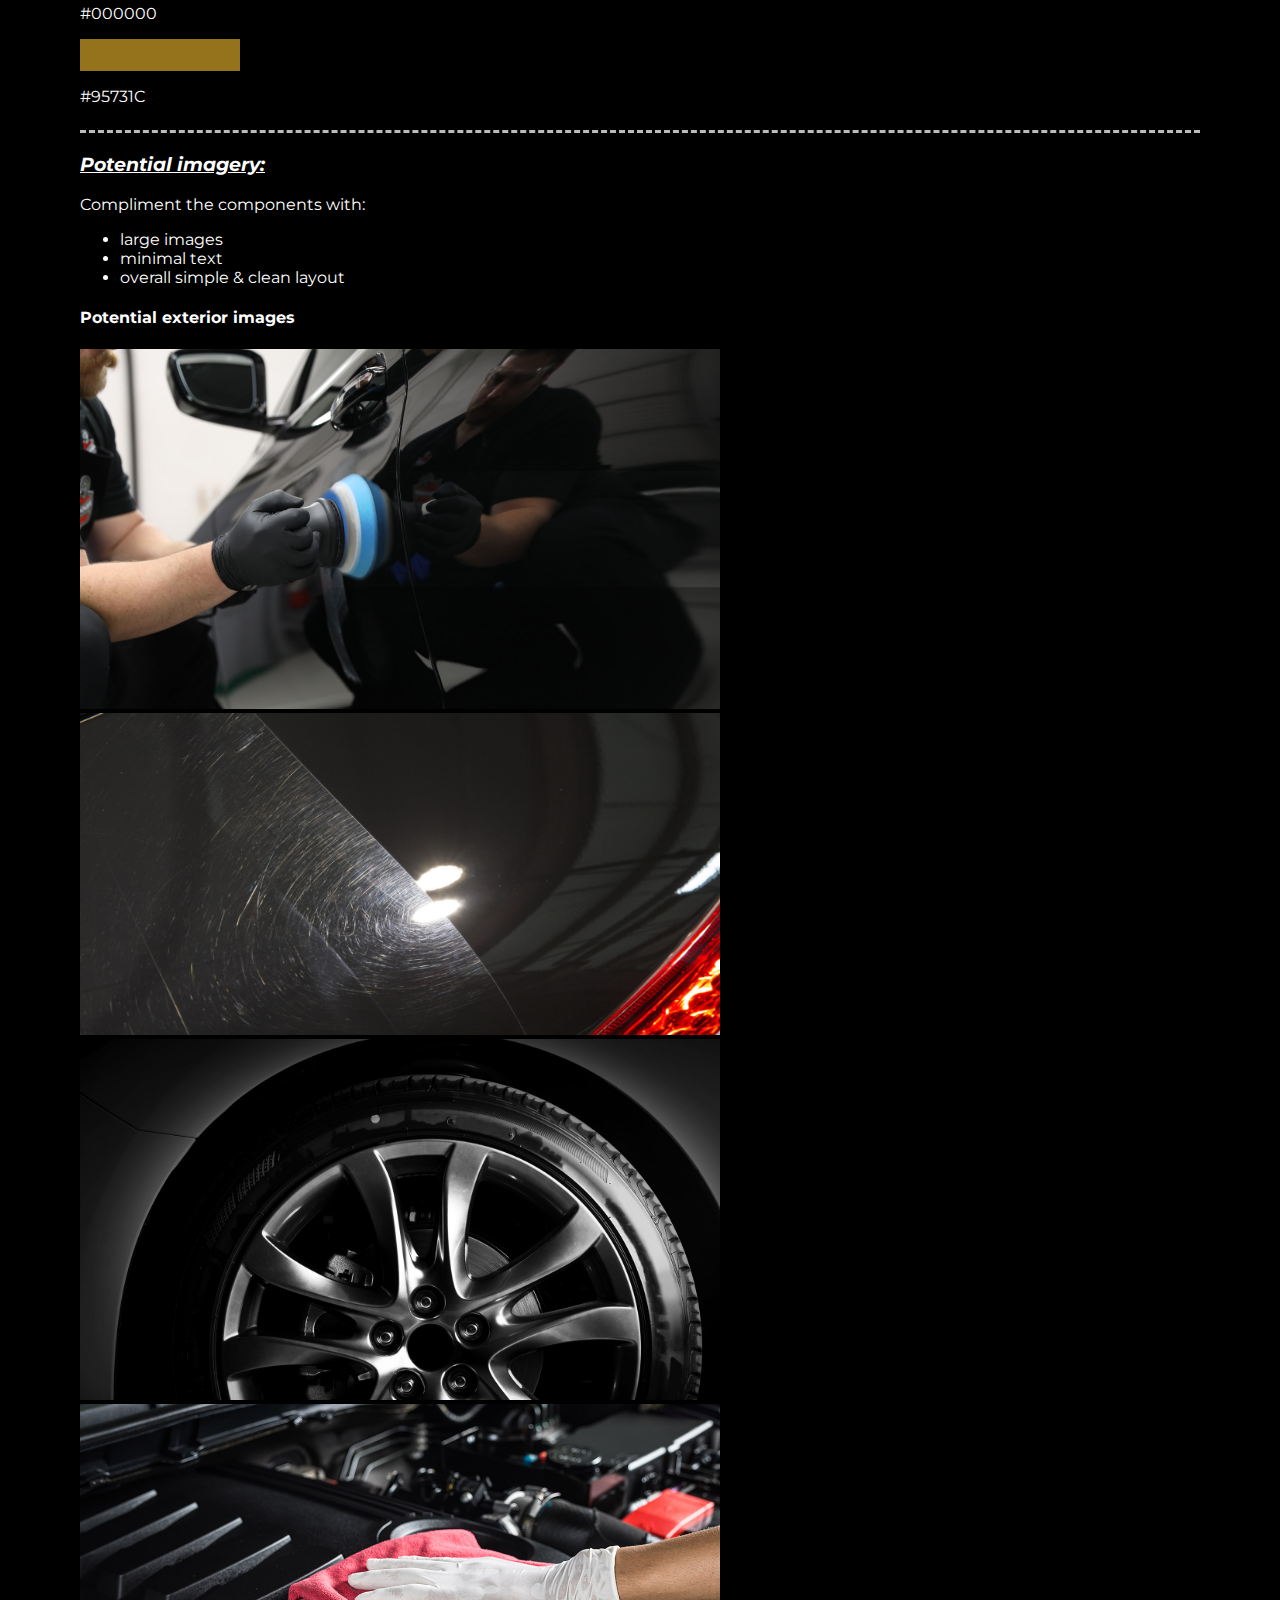
==== commit 8f9bb33e: "Edited footer for all pages and made some alignment edits" ====
--- a/index.html
+++ b/index.html
@@ -2,20 +2,287 @@
 <!--I used the Style Guide Template as reference -->
 <html lang="en">
 
-  <head>
-    <meta charset="utf-8">
-    <meta name="viewport" content="width=device-width, initial-scale=1, maximum-scale=1">
-    <title> P01 - Style Guide </title>
-    <link href="css/main.css" rel="stylesheet">
-    <link href="css/queries.css" rel="stylesheet">
-
-  </head>
-
-  <body>
-
-    <nav>
-      <!-- reference for nav bar from https://www.w3schools.com/howto/tryit.asp?filename=tryhow_js_topnav -->
-      <!-- https://www.w3schools.com/howto/tryit.asp?filename=tryhow_css_topnav_centered -->
+<head>
+  <meta charset="utf-8">
+  <meta name="viewport" content="width=device-width, initial-scale=1, maximum-scale=1">
+  <title> P01 - Style Guide </title>
+  <link href="css/main.css" rel="stylesheet">
+  <link href="css/queries.css" rel="stylesheet">
+
+</head>
+
+<body>
+
+  <nav>
+    <!-- reference for nav bar from https://www.w3schools.com/howto/tryit.asp?filename=tryhow_js_topnav -->
+    <!-- https://www.w3schools.com/howto/tryit.asp?filename=tryhow_css_topnav_centered -->
+    <div class="topnav">
+      <div class="topnav-left">
+        <a href="home.html">
+          <span class="auto-detailing-font-top"> AUTO
+            <span class="mobile-font-top"> MOBILE </span>
+            <span> DETAILING </span>
+          </span>
+        </a>
+      </div>
+      <div class="navbar-buttons">
+        <ul>
+          <li> <a class="button-nav" href="#branding_ideas">Basic Branding Ideas</a> </li>
+          <li> <a class="button-nav" href="#interactive_elements">Interactive Elements</a> </li>
+          <li> <a class="button-nav" href="#text_styling">Text Styling</a> </li>
+          <li> <a class="button-nav" href="#combined_elements">Combined Elements</a> </li>
+          <li> <a class="button-nav" href="#brand_components">Brand Components</a> </li>
+        </ul>
+      </div>
+    </div>
+  </nav>
+
+  <div class="container">
+    <div class="block">
+      <div class="crop-header">
+        <img src="images/ext.jpg" alt="detailing header">
+      </div>
+      <header class="header-text">
+        <h1>Style Guide</h1>
+        <p>The library used to build our website.</p>
+      </header>
+    </div>
+  </div>
+
+  <section id="branding_ideas">
+    <h2> BASIC BRANDING IDEAS </h2>
+    <section class="section-divider">
+      <h3> What does the company offer? </h3>
+      <p> Automobile Detailing is a mobile automotive detailing company. We come to your home and make the interior and exterior of your vehicle look brand new! This includes carpet steaming, full waxes, and much more to restore the look of your
+        vehicle.
+      </p>
+
+      <h3> Who is the company to potential customers? </h3>
+      <p> We are a convenient solution to people who do not have the time or equipment to make their vehicles look new again.
+      </p>
+
+      <h3> Why might we entice someone to book our ? </h3>
+      <p> Our services appeal to anyone wanting their vehicle to look showroom ready for personal satisfaction, maintenance, or in preparation for a sale.
+      </p>
+
+      <h3> Quick personas of potential clients: </h3>
+      <p> Meticulous car owner who: </p>
+      <ul>
+        <li> wants to keep his/her vehicle in mint condition </li>
+        <li> has a vehicle of sentimental value </li>
+        <li> wants to keep the resale value of the vehicle high </li>
+      </ul>
+
+      <p> Parents who: </p>
+      <ul>
+        <li> have young kids </li>
+        <li> own a minivan / SUV </li>
+        <li> have a vehicle that is beat up from constant family use </li>
+      </ul>
+    </section>
+  </section>
+
+  <!-- INTERACTIVE ELEMENTS SECTION -->
+  <section id="interactive_elements">
+    <h2> INTERACTIVE ELEMENTS </h2>
+
+    <section class="section-divider">
+      <h3> IN-TEXT LINK</h3>
+
+      <h4> CSS selector: </h4>
+      <p> .link </p>
+
+      <!-- For all my sample codes, I used the P01 Style Guide example used as reference (mainly for implementing "&lt;" and "&gt;") -->
+      <h4> Sample code: </h4>
+      <code>
+        &lt;p&gt; Click &lt;a class="link" href="https://www.sfu.ca/"&gt; here &lt;/a&gt; to find out more!/ &lt;p&gt;
+      </code>
+
+      <h4> Rendered element: </h4>
+      <p> Click <a class="link" href="https://www.sfu.ca/"> here </a> to find out more!</p>
+    </section>
+
+    <section class="element">
+      <h3> NAVIGATION LINK </h3>
+      <h4> CSS selector: </h4>
+      <p> .button-nav </p>
+
+      <h4> Sample code: </h4>
+      <code>
+        &lt;a class="button-nav" href="#home"&gt; Home&lt;/a&gt;
+      </code>
+
+      <h4> Rendered element: </h4>
+      <a class="button-nav" href="#branding_ideas">Home</a>
+
+    </section>
+
+    <section class="element">
+      <!-- label reference from https://www.w3schools.com/tags/tryit.asp?filename=tryhtml_label -->
+      <h3> SUBMIT & RESET BUTTONS </h3>
+      <h4> CSS selector: </h4>
+      <p>.button-form</p>
+
+      <h4> Sample code: </h4>
+      <code>
+        &lt;input class="button-form" type="submit" value="Submit"&gt; <br>
+        &lt;input class="button-form" type="reset" value="Reset"&gt; <br>
+      </code>
+
+      <h4> Rendered element </h4>
+      <input class="button-form" type="submit" value="Submit">
+      <input class="button-form" type="reset" value="Reset">
+    </section>
+
+    <section class="element">
+      <h3> TEXT INPUT FIELD </h3>
+      <!-- Input box reference from https://www.w3schools.com/tags/tag_input.asp -->
+
+      <h4> CSS selector: </h4>
+      <p> .input-text </p>
+      <p> .input-textlabel </p>
+
+      <h4> Sample code: </h4>
+      <code>
+        &lt;label class="input-textlabel" for="name"&gt; Name: &lt;/label&gt; <br>
+        &lt;input class="input-text" type="text" id = "name" name="name"&gt; <br>
+      </code>
+
+      <h4> Rendered element: </h4>
+      <form method="post" action="#">
+        <label class="input-text-label" for="name"> Name </label>
+        <input class="input-text" type="text" id="name" name="name">
+      </form>
+    </section>
+
+    <section class="element">
+      <!-- Radio button input reference: https://www.w3schools.com/tags/tryit.asp?filename=tryhtml5_input_type_radio -->
+      <h3> RADIO BUTTON INPUT FIELD & LABEL </h3>
+      <h4> CSS selector: </h4>
+      <p> input </p>
+      <p> label </p>
+
+      <h4> Sample code: </h4>
+
+      <code>
+        &lt;input type="radio" id="elem1" name="type" value="elem1"&gt; <br>
+        &lt;label for="car"&gt;element 1&lt;/label&gt;
+      </code>
+
+      <h4> Rendered element: </h4>
+      <form method="get" action="#">
+        <input type="radio" id="elem1" name="type" value="elem1">
+        <label for="car">element 1</label><br>
+        <input type="radio" id="elem2" name="type" value="elem2">
+        <label for="suv">element 2</label><br>
+        <input type="radio" id="elem3" name="type" value="elem3">
+        <label for="truck">element 3</label><br>
+      </form>
+    </section>
+
+    <section class="element">
+      <!-- Reference from https://www.w3schools.com/tags/tryit.asp?filename=tryhtml_link_image -->
+      <h3> IMAGE AS A LINK </h3>
+      <h4> CSS selector: </h4>
+      <p> .block-img </p>
+      <p> .image-link </p>
+      <p> .overlay </p>
+      <p> .text-overlay </p>
+
+      <h4> Sample code: </h4>
+      <code>
+        &lt;div class = "block-img"&gt; <br>
+        &lt;a href = "https://www.sfu.ca/"&gt; <br>
+        &lt;img class="image-link" src="images/ext4.jpg" alt="trim cleanse"&gt; <br>
+        &lt;div class="overlay"&gt; <br>
+        &lt;div class="text-overlay">Find out more&lt;/div&gt; <br>
+        &lt;/div&gt; <br>
+        &lt;/a&gt; <br>
+        &lt;/div&gt; <br>
+      </code>
+
+      <h4> Rendered element: </h4>
+      <div class="block-img">
+        <a href="https://www.sfu.ca/">
+          <img class="image-link" src="images/ext4.jpg" alt="trim cleanse">
+          <div class="overlay">
+            <div class="text-overlay">Find out more</div>
+          </div>
+        </a>
+      </div>
+    </section>
+
+  </section>
+  <!-- END OF INTERACTIVE ELEMENTS SECTION -->
+
+  <!-- TEXT STYLING SECTION -->
+  <section id="text_styling">
+    <h2> TEXT STYLING </h2>
+
+    <section class="section-divider">
+      <h3> A PARAGRAPH </h3>
+      <h4> CSS selector: </h4>
+      <p> p </p>
+
+      <h4> Sample code: </h4>
+      <code>
+        &lt;p&gt; Lorem ipsum... &lt;/p&gt;
+      </code>
+
+      <h4> Rendered element: </h4>
+      <p> Lorem ipsum dolor sit amet, consectetur adipiscing elit, sed do eiusmod tempor incididunt ut labore et dolore magna aliqua. Ut enim ad minim veniam, quis nostrud exercitation ullamco laboris nisi ut aliquip ex ea commodo consequat. Duis
+        aute irure dolor in reprehenderit in voluptate velit esse cillum dolore eu fugiat nulla pariatur. Excepteur sint occaecat cupidatat non proident, sunt in culpa qui officia deserunt mollit anim id est laborum.
+      </p>
+    </section>
+
+    <section class="element">
+      <h3> NUMBERED LISTS </h3>
+      <h4> CSS Selector: </h4>
+      <p> li </p>
+
+      <h4> Sample code: </h4>
+      <code>
+        &lt;ol&gt;
+        &lt;li&gt; element 1 &lt;/li&gt;
+        &lt;/ol&gt;
+      </code>
+
+      <h4> Renedered element: </h4>
+      <ol>
+        <li> element 1 </li>
+        <li> element 2 </li>
+      </ol>
+
+    </section>
+
+    <section class="element">
+      <h3> FOUR LEVELS OF HEADING </h3>
+      <h4> CSS Selector: </h4>
+      <p> h1, h2, h3, h4 </p>
+
+      <h4> Sample code: </h4>
+      <code>
+        &lt;h1&gt; level 1 &lt;/h1&gt; <br>
+        &lt;h2&gt; level 2 &lt;/h2&gt; <br>
+        &lt;h3&gt; level 3 &lt;/h3&gt; <br>
+        &lt;h4&gt; level 4 &lt;/h4&gt; <br>
+      </code>
+
+      <h4> Rendered element: </h4>
+      <h1> level 1 </h1>
+      <h2> level 2 </h2>
+      <h3> level 3 </h3>
+      <h4> level 4 </h4>
+    </section>
+  </section>
+  <!-- END OF TEXT STYLING SECTION -->
+
+  <!-- COMBINED ELEMENTS SECTION -->
+  <section id="combined_elements">
+    <h2> COMBINED ELEMENTS </h2>
+
+    <section class="section-divider">
+      <h3> MAIN NAVIGATION </h3>
       <div class="topnav">
         <div class="topnav-left">
           <a href="home.html">
@@ -26,527 +293,511 @@
           </a>
         </div>
         <div class="navbar-buttons">
-        <ul>
-          <li> <a class="button-nav" href="#branding_ideas">Basic Branding Ideas</a> </li>
-          <li> <a class="button-nav" href="#interactive_elements">Interactive Elements</a> </li>
-          <li> <a class="button-nav" href="#text_styling">Text Styling</a> </li>
-          <li> <a class="button-nav" href="#combined_elements">Combined Elements</a> </li>
-          <li> <a class="button-nav" href="#brand_components">Brand Components</a> </li>
-          <li> <a class="button-nav" href="#citations">Citations</a> </li>
-        </ul>
-        </div>
-      </div>
-    </nav>
-
-    <div class="container">
+          <ul>
+            <li><a class="button-nav" href="home.html">Home</a> </li>
+            <li><a class="button-nav" href="services.html">Services</a> </li>
+            <li><a class="button-nav" href="contact.html">Contact Us</a> </li>
+            <li><a class="button-nav" href="checkout.html">Checkout</a> </li>
+          </ul>
+        </div>
+      </div>
+    </section>
+
+    <section class="element">
+      <h3> HOME PAGE TEMPLATE </h3>
+      <div class="container-about-us">
+        <div class="block-about-us">
+          <h2> Company updates </h2>
+          <!-- image from https://www.istockphoto.com/photo/car-polish-wax-worker-hands-applying-protective-tape-before-polishing-buffing-and-gm1060499948-283474997 -->
+          <img src="images/wax.jpg" alt="waxing a car">
+        </div>
+
+        <div class="block-about-us">
+          <p> We will be doing one giveaway a month starting April! If you've booked with us within the past six months or from this point on, you will be automatically included in each month's raffle. Our lucky winners will get to choose between
+            either
+            a Full Exterior Detail or Full Interior Detail, free of charge.
+          </p>
+          <p> Stay tuned for more company updates! We come out with regular updates regarding promos, new products, services, and other company news. If you have any questions, please click <a class="link" href="contact.html"> here </a> to contact
+            us. We
+            typically respond within two business days.
+          </p>
+        </div>
+
+        <div class="block-about-us">
+          <h2> Who are we? </h2>
+          <!-- image from http://supremecleanautodetailingla.com/ -->
+          <img src="images/detailers.jpg" alt="picture of staff">
+        </div>
+
+        <div class="block-about-us">
+          <p> Automobile Detailing is a mobile automotive detailing company. We come to your home and make the interior and exterior of your vehicle look brand new! This includes carpet steaming, full waxes, and much more to restore the look of your
+            vehicle.
+          </p>
+          <p> Our services appeal to anyone wanting their vehicle to look showroom ready for personal satisfaction, maintenance, or in preparation for a sale. We are a convenient solution to people who do not have the time or equipment to make their
+            vehicles look new again. Our services appeal to anyone wanting their vehicle to look showroom ready for personal satisfaction, maintenance, or in preparation for a sale.
+          </p>
+        </div>
+
+        <div class="block-about-us">
+          <h2> Some clients who love us are: </h2>
+          <!-- image from https://premium.goauto.com.au/subaru-shifts-to-family-values/ -->
+          <img src="images/family.jpg" alt="picture of happy customers">
+        </div>
+
+        <div class="block-about-us">
+          <p> Meticulous car owners who: </p>
+          <ul>
+            <li> want to keep their vehicle in mint condition </li>
+            <li> have a vehicle of sentimental value </li>
+            <li> want to maximize the resale value of a vehicle </li>
+          </ul>
+
+          <p> Parents who: </p>
+          <ul>
+            <li> have young kids </li>
+            <li> own a minivan / SUV </li>
+            <li> have a vehicle that is beat up from constant family use </li>
+          </ul>
+        </div>
+      </div>
+    </section>
+  </section>
+
+  <section class="element">
+    <h3> SERVICES TEMPLATE </h3>
+    <h2> Exterior Detail Services </h2>
+    <p> We provide following Exterior services: </p>
+    <div class="container-services">
       <div class="block">
-        <div class="crop-header">
-          <img src="images/ext.jpg" alt="detailing header">
-        </div>
-        <header class="header-text">
-          <h1>Style Guide</h1>
-          <p>The library used to build our website.</p>
-        </header>
-      </div>
-    </div>
-
-    <section id = "branding_ideas">
-      <h2> BASIC BRANDING IDEAS </h2>
-      <section class = "section-divider">
-        <h3> What does the company offer? </h3>
-          <p> Automobile Detailing is a mobile automotive detailing company. We come to your home and make the interior and exterior of your vehicle look brand new! This includes carpet steaming, full waxes, and much more to restore the look of your vehicle.
-          </p>
-
-        <h3> Who is the company to potential customers? </h3>
-          <p> We are a convenient solution to people who do not have the time or equipment to make their vehicles look new again.
-          </p>
-
-        <h3> Why might we entice someone to book our ? </h3>
-          <p> Our services appeal to anyone wanting their vehicle to look showroom ready for personal satisfaction, maintenance, or in preparation for a sale.
-          </p>
-
-        <h3> Quick personas of potential clients: </h3>
-        <p> Meticulous car owner who: </p>
-        <ul>
-          <li> wants to keep his/her vehicle in mint condition </li>
-          <li> has a vehicle of sentimental value </li>
-          <li> wants to keep the resale value of the vehicle high </li>
-        </ul>
-
-        <p> Parents who: </p>
-        <ul>
-          <li> have young kids </li>
-          <li> own a minivan / SUV  </li>
-          <li> have a vehicle that is beat up from constant family use </li>
-        </ul>
-      </section>
-    </section>
-
-<!-- INTERACTIVE ELEMENTS SECTION -->
-    <section id = "interactive_elements">
-      <h2> INTERACTIVE ELEMENTS  </h2>
-
-      <section class="section-divider">
-        <h3> IN-TEXT LINK</h3>
-
-        <h4> CSS selector: </h4>
-        <p> .link </p>
-
-        <!-- For all my sample codes, I used the P01 Style Guide example used as reference (mainly for implementing "&lt;" and "&gt;") -->
-        <h4> Sample code: </h4>
-        <code>
-          &lt;p&gt; Click &lt;a class="link" href="https://www.sfu.ca/"&gt; here &lt;/a&gt; to find out more!/ &lt;p&gt;
-        </code>
-
-        <h4> Rendered element: </h4>
-        <p> Click <a class="link" href="https://www.sfu.ca/"> here </a> to find out more!</p>
-      </section>
-
-      <section class="element">
-        <h3> NAVIGATION LINK </h3>
-        <h4> CSS selector: </h4>
-        <p> .button-nav </p>
-
-        <h4> Sample code: </h4>
-        <code>
-          &lt;a class="button-nav" href="#home"&gt; Home&lt;/a&gt;
-        </code>
-
-        <h4> Rendered element: </h4>
-        <a class="button-nav" href="#branding_ideas">Home</a>
-
-      </section>
-
-      <section class="element">
-        <!-- label reference from https://www.w3schools.com/tags/tryit.asp?filename=tryhtml_label -->
-        <h3> SUBMIT & RESET BUTTONS </h3>
-        <h4> CSS selector: </h4>
-        <p>.button-form</p>
-
-        <h4> Sample code: </h4>
-        <code>
-          &lt;input class="button-form" type="submit" value="Submit"&gt; <br>
-          &lt;input class="button-form" type="reset" value="Reset"&gt; <br>
-        </code>
-
-        <h4> Rendered element </h4>
-          <input class="button-form" type="submit" value="Submit">
-          <input class="button-form" type="reset" value="Reset">
-      </section>
-
-      <section class="element">
-        <h3> TEXT INPUT FIELD </h3>
-        <!-- Input box reference from https://www.w3schools.com/tags/tag_input.asp -->
-
-        <h4> CSS selector: </h4>
-        <p> .input-text </p>
-        <p> .input-textlabel </p>
-
-        <h4> Sample code: </h4>
-        <code>
-          &lt;label class="input-textlabel" for="name"&gt; Name: &lt;/label&gt; <br>
-          &lt;input class="input-text" type="text" id = "name" name="name"&gt; <br>
-        </code>
-
-        <h4> Rendered element: </h4>
-        <form method="post" action="#">
-          <label class="input-text-label" for="name"> Name </label>
-          <input class="input-text" type="text" id = "name" name="name">
-        </form>
-
-
-      </section>
-
-      <section class="element">
-        <!-- Radio button input reference: https://www.w3schools.com/tags/tryit.asp?filename=tryhtml5_input_type_radio -->
-        <h3> RADIO BUTTON INPUT FIELD & LABEL </h3>
-        <h4> CSS selector: </h4>
-        <p> input </p>
-        <p> label </p>
-
-        <h4> Sample code: </h4>
-
-        <code>
-         &lt;input type="radio" id="elem1" name="type" value="elem1"&gt; <br>
-         &lt;label for="car"&gt;element 1&lt;/label&gt;
-        </code>
-
-       <h4> Rendered element: </h4>
-       <form method="get" action="#">
-         <input type="radio" id="elem1" name="type" value="elem1">
-         <label for="car">element 1</label><br>
-         <input type="radio" id="elem2" name="type" value="elem2">
-         <label for="SUV">element 2</label><br>
-         <input type="radio" id="elem3" name="type" value="elem3">
-         <label for="truck">element 3</label><br>
-       </form>
-     </section>
-
-     <section class="element">
-       <!-- Reference from https://www.w3schools.com/tags/tryit.asp?filename=tryhtml_link_image -->
-        <h3> IMAGE AS A LINK </h3>
-        <h4> CSS selector: </h4>
-        <p> .block-img </p>
-        <p> .image-link </p>
-        <p> .overlay </p>
-        <p> .text-overlay </p>
-
-        <h4> Sample code: </h4>
-        <code>
-          &lt;div class = "block-img"&gt; <br>
-            &lt;a href = "https://www.sfu.ca/"&gt; <br>
-              &lt;img class="image-link" src="images/ext4.jpg" alt="trim cleanse"&gt; <br>
-              &lt;div class="overlay"&gt; <br>
-                &lt;div class="text-overlay">Find out more&lt;/div&gt; <br>
-              &lt;/div&gt; <br>
-            &lt;/a&gt; <br>
-          &lt;/div&gt; <br>
-        </code>
-
-        <h4> Rendered element: </h4>
         <div class="block-img">
-          <a href = "https://www.sfu.ca/">
-            <img class="image-link" src="images/ext4.jpg" alt="trim cleanse">
+          <a href="wax.html">
+            <img class="image-link" src="images/ext4.jpg" alt="wax & polish">
+            <h3>Wax & Polish - $200</h3>
             <div class="overlay">
               <div class="text-overlay">Find out more</div>
             </div>
           </a>
         </div>
-     </section>
-
-  </section>
-<!-- END OF INTERACTIVE ELEMENTS SECTION -->
-
-<!-- TEXT STYLING SECTION -->
-  <section id = "text_styling">
-    <h2> TEXT STYLING </h2>
-
+        <a class="button-nav" role="button" href="checkout.html">Add to Cart - $200</a>
+      </div>
+
+      <div class="block">
+        <div class="block-img">
+          <a href="wax.html">
+            <img class="image-link" src="images/tire2.jpg" alt="wheel & tire">
+            <h3>Wheel & tire restoration - $50</h3>
+            <div class="overlay">
+              <div class="text-overlay">Find out more</div>
+            </div>
+          </a>
+        </div>
+        <a class="button-nav" role="button" href="checkout.html">Add to Cart - $50</a>
+      </div>
+
+      <div class="block">
+        <div class="block-img">
+          <a href="wax.html">
+            <img class="image-link" src="images/engine2.jpg" alt="engine cleanse">
+            <h3>Engine cleanse - $20</h3>
+            <div class="overlay">
+              <div class="text-overlay">Find out more</div>
+            </div>
+          </a>
+        </div>
+        <a class="button-nav" role="button" href="checkout.html">Add to Cart - $20</a>
+      </div>
+    </div>
+
+    <h2> Interior Detail Services </h2>
+    <p> We offer the following Interior services: </p>
+
+    <div class="container-services">
+      <div class="block">
+        <div class="block-img">
+          <a href="vacuum.html">
+            <img class="image-link" src="images/int4.png" alt="trim cleanse">
+            <h3>Trim cleanse - $20</h3>
+            <div class="overlay">
+              <div class="text-overlay">Find out more</div>
+            </div>
+          </a>
+        </div>
+        <a class="button-nav" href="checkout.html">Add to Cart - $20</a>
+      </div>
+
+      <div class="block">
+        <div class="block-img">
+          <a href="vacuum.html">
+            <img class="image-link" src="images/int3.jpeg" alt="wipe down">
+            <h3>Wipe down - $10</h3>
+            <div class="overlay">
+              <div class="text-overlay">Find out more</div>
+            </div>
+          </a>
+        </div>
+        <a class="button-nav" href="checkout.html">Add to Cart - $10</a>
+      </div>
+
+      <div class="block">
+        <div class="block-img">
+          <a href="vacuum.html">
+            <img class="image-link" src="images/interior.jpg" alt="vaccuum & shampoo">
+            <h3>Vaccuum & shampoo - $100</h3>
+            <div class="overlay">
+              <div class="text-overlay">Find out more</div>
+            </div>
+          </a>
+        </div>
+        <a class="button-nav" href="checkout.html">Add to Cart - $100</a>
+      </div>
+    </div>
+  </section>
+
+  <section class="element">
+    <h3> DETAILED SERVICE VIEW TEMPLATE </h3>
+    <div class="container-detailed-view">
+      <div class="block-detailed-view">
+        <h2> What is it?</h2>
+        <img src="images/ext7.jpg" alt="before vs after wax and polish">
+      </div>
+
+      <div class="block-detailed-view">
+        <p> Our Wax & Polish service will make your vehicle's paint look brand new again, no matter how worn out and scratched it is. Our Detailers are highly trained and use only the best products on the market.
+        </p>
+        <h3> Select your vehicle type: </h3>
+        <form method="get" action="#">
+          <input type="radio" id="coupe" name="type" value="coupe">
+          <label for="car"> Coupe </label><br>
+          <input type="radio" id="car" name="type" value="car">
+          <label for="car"> Sedan </label><br>
+          <input type="radio" id="suv" name="type" value="suv">
+          <label for="suv"> SUV / minivan </label><br>
+          <input type="radio" id="truck" name="type" value="truck">
+          <label for="truck"> Truck </label><br>
+        </form>
+        <a class="button-nav" role="button" href="checkout.html">Add to Cart - $200</a>
+        <a class="button-nav" role="button" href="services.html">Back to Services</a>
+      </div>
+    </div>
+  </section>
+
+  <section class="element">
+    <h3> CHECKOUT & PAYMENT TEMPLATE </h3>
+    <section class="container-payment">
+      <div class="block-payment">
+        <h2> Secure Form </h2>
+        <h3 class="larger-element"> Cart </h3>
+        <p> <a class="link" href="services.html"> Interior Detail </a> <span class="price">$150</span></p>
+        <p> <a class="link" href="services.html"> Exterior Detail </a> <span class="price">$100</span></p>
+        <div class="divider">
+          <p> Total <span class="price">$250</span> </p>
+        </div>
+
+        <h3 class="larger-element"> Vehicle type: </h3>
+        <form method="get" action="#">
+          <input type="radio" id="coupe-checkout" name="type" value="coupe-checkout">
+          <label for="car"> Coupe </label><br>
+          <input type="radio" id="car-checkout" name="type" value="car-checkout">
+          <label for="car"> Sedan </label><br>
+          <input type="radio" id="suv-checkout" name="type" value="suv-checkout">
+          <label for="suv"> SUV / minivan </label><br>
+          <input type="radio" id="truck-checkout" name="type" value="truck-checkout">
+          <label for="truck"> Truck </label><br>
+        </form>
+      </div>
+
+      <div class="block-payment">
+        <h3 class="larger-element"> Home Address </h3>
+        <form method="post" action="#">
+          <label class="input-text-label" for="fullname"> Full name </label>
+          <input class="input-text" type="text" id="fullname" name="fullname">
+          <label class="input-text-label" for="address"> Address </label>
+          <input class="input-text" type="text" id="address" name="address">
+          <label class="input-text-label" for="city"> City </label>
+          <input class="input-text" type="text" id="city" name="city">
+          <label class="input-text-label" for="province"> Province </label>
+          <input class="input-text" type="text" id="province" name="province">
+          <label class="input-text-label" for="postal"> Postal code </label>
+          <input class="input-text" type="text" id="postal" name="postal">
+        </form>
+      </div>
+
+      <div class="block-payment">
+        <h3 class="larger-element"> Payment info </h3>
+        <form method="post" action="#">
+          <label class="input-text-label" for="ccname"> Name on card </label>
+          <input class="input-text" type="text" id="ccname" name="ccname">
+          <label class="input-text-label" for="ccnumber"> Credit card number </label>
+          <div class="stretch">
+            <input class="input-text" type="text" id="ccnumber" name="ccnumber">
+          </div>
+          <label class="input-text-label" for="expMonth"> Expiry month </label>
+          <input class="input-text" type="text" id="expMonth" name="expMonth">
+          <label class="input-text-label" for="expYear"> Expiry year </label>
+          <input class="input-text" type="text" id="expYear" name="expYear">
+          <label class="input-text-label" for="cvv"> CVV </label>
+          <input class="input-text" type="text" id="cvv" name="cvv">
+        </form>
+      </div>
+    </section>
+
+    <!-- I make a separate container here so that I can center the button by itself in the
+        next row -->
+    <div class="container-payment">
+      <input class="button-form" type="submit" value="Submit">
+    </div>
+  </section>
+
+  <section class="element">
+    <h3> CONTACT TEMPLATE </h3>
+    <div class="container-contact-us">
+      <div class="block-contact-us">
+        <h2>Drop us a message</h2>
+        <h3> We're here to help </h3>
+        <p> We would love to address any inquires, questions, or concerns that you may have. Feel free to contact us using this form. We typically respond within two business days. </p>
+        <h3> Question / comment is regarding: </h3>
+        <form method="get" action="#">
+          <input type="radio" id="ext-detail" name="type" value="ext-detail">
+          <label for="ext-detail">Exterior Detail</label> <br>
+          <input type="radio" id="int-detail" name="type" value="int-detail">
+          <label for="int-detail">Interior Detail</label> <br>
+          <input type="radio" id="comp-updates" name="type" value="comp-updates">
+          <label for="comp-updates">Company updates</label> <br>
+          <input type="radio" id="other" name="type" value="other">
+          <label for="other">Other</label>
+        </form>
+      </div>
+
+      <div class="block-contact-us">
+        <h3> Your details: </h3>
+        <p>Please fill out your full name, email and any question/comments </p>
+        <form method="post" action="#">
+          <label class="input-text-label" for="name-style-guide"> Name </label>
+          <input class="input-text-contact-us" type="text" id="name-style-guide" name="name-style-guide">
+        </form>
+        <form method="post" action="#">
+          <label class="input-text-label" for="email"> Email </label>
+          <input class="input-text-contact-us" type="text" id="email" name="email">
+        </form>
+        <form method="post" action="#">
+          <label class="input-text-label" for="Message"> Message </label>
+          <input class="input-text-contact-us" type="text" id="Message" name="message">
+        </form>
+        <div class="container-payment">
+          <input class="button-form" type="submit" value="Submit">
+        </div>
+      </div>
+    </div>
+  </section>
+
+  <section class = "element">
+    <h3> FOOTER TEMPLATE </h3>
+    <div class="section-divider-footer">
+      <div class="container-footer">
+        <div class="block-footer">
+          <div class="topnav">
+            <div class="topnav-left">
+              <a href="home.html">
+                <span class="auto-detailing-font-top"> AUTO
+                  <span class="mobile-font-top"> MOBILE </span>
+                  <span> DETAILING </span>
+                </span>
+              </a>
+            </div>
+          </div>
+          <p> Family owned and operated since 2005, we strive to be the best Detailing service in all of Vancouver.
+          </p>
+        </div>
+
+        <div class="block-footer">
+          <h3> Navigation </h3>
+          <ul>
+            <li><a class="link" href="home.html">Home</a> </li>
+            <li><a class="link" href="services.html">Services</a> </li>
+            <li><a class="link" href="contact.html">Contact Us</a> </li>
+            <li><a class="link" href="checkout.html">Checkout</a> </li>
+          </ul>
+        </div>
+
+        <div class="block-footer">
+          <h3> Resources </h3>
+          <ul>
+            <li><a class="link" href="index.html"> Style Guide </a> </li>
+            <li><a class="link" href="citations.html"> Citations </a> </li>
+            <li><a class="link" href="https://github.com/Ajxy2/Iat-339-Team-11"> Github </a> </li>
+          </ul>
+        </div>
+
+        <div class="block-footer">
+          <h3> Newsletter Sign Up</h3>
+          <form method="post" action="#">
+            <label class="input-text-label" for="name-footer-style-guide"> Name </label>
+            <input class="input-text-contact-us" type="text" id="name-footer-style-guide" name="name-footer-style-guide">
+            <label class="input-text-label" for="email-footer-style-guide"> Email </label>
+            <input class="input-text-contact-us" type="text" id="email-footer-style-guide" name="email-footer-style-guide">
+            <div class="container-payment">
+              <input class="button-form" type="submit" value="Submit">
+            </div>
+          </form>
+        </div>
+      </div>
+    </div>
+  </section>
+  <!-- END OF COMBINED ELEMENTS SECTION -->
+
+  <!-- BRAND COMPONENTS SECTION-->
+  <section id="brand_components">
+    <h2> BRAND COMPONENTS </h2>
     <section class="section-divider">
-      <h3> A PARAGRAPH </h3>
-      <h4> CSS selector: </h4>
-      <p> p </p>
-
-      <h4> Sample code: </h4>
-      <code>
-        &lt;p&gt; Lorem ipsum... &lt;/p&gt;
-      </code>
-
-      <h4> Rendered element: </h4>
-      <p> Lorem ipsum dolor sit amet, consectetur adipiscing elit, sed do eiusmod tempor incididunt ut labore et dolore magna aliqua. Ut enim ad minim veniam, quis nostrud exercitation ullamco laboris nisi ut aliquip ex ea commodo consequat. Duis aute irure dolor in reprehenderit in voluptate velit esse cillum dolore eu fugiat nulla pariatur. Excepteur sint occaecat cupidatat non proident, sunt in culpa qui officia deserunt mollit anim id est laborum.
-      </p>
+      <p> Applied to Style Guide: </p>
+      <h3> Fonts: </h3>
+      <h2 class="h2-sample"> Montserrat </h2>
+
+      <h3> Colour palettes: </h3>
+      <ul>
+        <li> black, white, greys, gold </li>
+        <li> modern, simplistic and clinical look to emphasize precision and cleanliness</li>
+        <li> allows the images/colours of the cars themselves pop</li>
+      </ul>
+
+      <!-- Colored rectangles reference from https://www.w3schools.com/howto/tryit.asp?filename=tryhow_css_shapes_rectangle -->
+      <div class="rectangle"> </div>
+      <p> #ededed </p>
+      <div class="rectangle1"> </div>
+      <p> #ABABAB </p>
+      <div class="rectangle2"> </div>
+      <p> #909090 </p>
+      <div class="rectangle3"> </div>
+      <p> #555 </p>
+      <div class="rectangle6"> </div>
+      <p> #1a1a1a</p>
+      <div class="rectangle4"> </div>
+      <p> #000000</p>
+      <div class="rectangle5"> </div>
+      <p> #95731C</p>
     </section>
 
     <section class="element">
-      <h3> NUMBERED LISTS </h3>
-      <h4> CSS Selector: </h4>
-      <p> li </p>
-
-      <h4> Sample code: </h4>
-      <code>
-        &lt;ol&gt;
-        &lt;li&gt; element 1 &lt;/li&gt;
-        &lt;/ol&gt;
-      </code>
-
-      <h4> Renedered element: </h4>
-      <ol>
-        <li> element 1 </li>
-        <li> element 2 </li>
-      </ol>
-
-    </section>
-
-    <section class="element">
-      <h3> FOUR LEVELS OF HEADING </h3>
-      <h4> CSS Selector: </h4>
-      <p> h1, h2, h3, h4 </p>
-
-      <h4> Sample code: </h4>
-      <code>
-        &lt;h1&gt; level 1 &lt;/h1&gt; <br>
-        &lt;h2&gt; level 2 &lt;/h2&gt; <br>
-        &lt;h3&gt; level 3 &lt;/h3&gt; <br>
-        &lt;h4&gt; level 4 &lt;/h4&gt; <br>
-      </code>
-
-      <h4> Rendered element: </h4>
-      <h1> level 1 </h1>
-      <h2> level 2 </h2>
-      <h3> level 3 </h3>
-      <h4> level 4 </h4>
-    </section>
-  </section>
-<!-- END OF TEXT STYLING SECTION -->
-
-<!-- COMBINED ELEMENTS SECTION -->
-  <section id = "combined_elements">
-    <h2> COMBINED ELEMENTS </h2>
-
-      <section class="section-divider">
-        <h3> MAIN NAVIGATION </h3>
-
-        <h4> CSS Selector: </h4>
-        <p> .button-nav </p>
-
-        <h4> Sample code: </h4>
-        <code>
-            &lt;a class="button-nav" href="#"&gt;About Us&lt;/a&gt;
-        </code>
-
-        <h4> Rendered element: </h4>
-          <a class="button-nav" href="#">About Us</a>
-          <a class="button-nav" href="#">Services</a>
-          <a class="button-nav" href="#">How to Book</a>
-          <a class="button-nav" href="#">Contact</a>
-          <a class="button-nav" href="#">Cart</a>
-      </section>
-
-      <section class="element">
-        <h3> SERVICES </h3>
-        <p> Click <a class="link" href="services.html"> here </a> for a full template </p>
-        <h2> Exterior Detail - $150 </h2>
-        <p> Each Exterior Detail includes the following: </p>
-
-        <div class="container-services">
-          <div class="block-img">
-            <a href = "https://www.sfu.ca/">
-              <img class="image-link" src="images/ext4.jpg" alt="wax & polish">
-              <h3>Wax & Polish</h3>
-              <div class="overlay">
-                <div class="text-overlay">Find out more</div>
-              </div>
+      <h3> Potential imagery: </h3>
+      <p> Compliment the components with: </p>
+      <ul>
+        <li> large images </li>
+        <li> minimal text </li>
+        <li> overall simple & clean layout </li>
+      </ul>
+
+      <h4> Potential exterior images </h4>
+      <!-- image from https://www.ziebart.com/images/default-source/blog-post-media/exterior_detailing_new.jpg?sfvrsn=66f56e_0 -->
+      <img class="image" alt="polishing car" src="images/ext.jpg">
+
+      <!-- image from https://www.ecocarcarefl.com/wp-content/uploads/2019/02/paint-correction-1.jpg -->
+      <img class="image" alt="before vs after" src="images/ext4.jpg">
+
+      <!-- image from https://www.georgiandetailing.com/wp-content/uploads/2017/12/georgiandetailing-blog-3.jpg -->
+      <img class="image" alt="wheel" src="images/tire2.jpg">
+
+      <!-- image from https://www.utahautospa.com/how-to-clean-your-engine-bay/ -->
+      <img class="image" alt="engine" src="images/engine2.jpg">
+
+      <h4> Potential interior images </h4>
+
+      <!-- image from https://ventsmagazine.com/2019/12/23/8-essential-elements-of-excellent-interior-car-detailing/ -->
+      <img class="image" alt="shampoo" src="images/interior.jpg">
+
+      <!-- image from https://www.the33carwash.com/collections/car-interior-detailing -->
+      <img class="image" alt="wipe down" src="images/int3.jpeg">
+
+      <!-- https://lh3.googleusercontent.com/proxy/hoJZb83x0vBVcbJYLvKzEiLo3L4rhhQkAwan9DV6Dax0IAya2TFuddnFsqXW1gtdh3u9Bp7p7J-CrvyAOqKQy9Ak5nRNfZGSX050xMkbRIfTBpsOJa7U -->
+      <img class="image" alt="trim cleanse" src="images/int4.png">
+    </section>
+
+
+
+  </section>
+  <!-- END OF BRAND COMPONENTS SECTION -->
+
+  <!-- CITATIONS -->
+  <section id="citations">
+    <h2> CITATIONS (for style guide)</h2>
+    <section class="section-divider">
+      <h3> Font </h3>
+      <ul>
+        <li> Montserrat: Ulanovsky, J. (2017). Retrieved from <a class="link" href="https://fonts.google.com/specimen/Montserrat?preview.text_type=custom "> here </a> </li>
+      </ul>
+
+      <h3> Images: Exterior </h3>
+      <ul>
+        <li> Polishing (ext.jpg): Ziebart Auto Detailing (2019). Retrieved from <a class="link" href="https://www.ziebart.com/images/default-source/blog-post-media/exterior_detailing_new.jpg?sfvrsn=66f56e_0  "> here </a> </li>
+
+        <li> Before vs After (ext3.jpg): Eco Car Care (2020). Retrieved from <a class="link" href="https://www.ecocarcarefl.com/wp-content/uploads/2019/02/paint-correction-1.jpg "> here</a> </li>
+
+        <li> Wheel (ext4.jpg): Georgian Detailing (2020). Retrieved from <a class="link" href="https://www.georgiandetailing.com/wp-content/uploads/2017/12/georgiandetailing-blog-3.jpg "> here </a> </li>
+
+        <li> Engine (ext5.jpg): Utah Auto Spa (2019). Retrieved from <a class="link" href="https://www.utahautospa.com/how-to-clean-your-engine-bay/ "> here </a> </li>
+      </ul>
+
+      <h3> Images: Interior </h3>
+      <ul>
+        <li> Interior Shampoo (int2.jpg): Vents Magazine (2019). Retrieved from <a class="link" href=" https://ventsmagazine.com/2019/12/23/8-essential-elements-of-excellent-interior-car-detailing/"> here </a> </li>
+
+        <li> Wipe down (int3.jpeg): 33 Carwash & Detailing (2020). Retrieved from <a class="link" href="https://www.the33carwash.com/collections/car-interior-detailing "> here </a> </li>
+
+        <li> Trim cleanse (int4.png): Anthony's Auto Salon (2020). Retrieved from <a class="link" href="http://anthonysautosalon.com/services/interior-detail  "> here </a> </li>
+      </ul>
+
+    </section>
+  </section>
+
+  <footer class="section-divider-footer">
+    <div class="container-footer">
+      <div class="block-footer">
+        <div class="topnav">
+          <div class="topnav-left">
+            <a href="home.html">
+              <span class="auto-detailing-font-top"> AUTO
+                <span class="mobile-font-top"> MOBILE </span>
+                <span> DETAILING </span>
+              </span>
             </a>
           </div>
-
-          <div class="block-img">
-            <a href = "https://www.sfu.ca/">
-              <img class="image-link" src="images/tire2.jpg" alt="wheel & tire">
-              <h3>Wheel & tire restoration</h3>
-              <div class="overlay">
-                <div class="text-overlay">Find out more</div>
-              </div>
-            </a>
+        </div>
+        <p> Family owned and operated since 2005, we strive to be the best Detailing service in all of Vancouver.
+        </p>
+      </div>
+
+      <div class="block-footer">
+        <h3> Navigation </h3>
+        <ul>
+          <li><a class="link" href="home.html">Home</a> </li>
+          <li><a class="link" href="services.html">Services</a> </li>
+          <li><a class="link" href="contact.html">Contact Us</a> </li>
+          <li><a class="link" href="checkout.html">Checkout</a> </li>
+        </ul>
+      </div>
+
+      <div class="block-footer">
+        <h3> Resources </h3>
+        <ul>
+          <li><a class="link" href="index.html"> Style Guide </a> </li>
+          <li><a class="link" href="citations.html"> Citations </a> </li>
+          <li><a class="link" href="https://github.com/Ajxy2/Iat-339-Team-11"> Github </a> </li>
+        </ul>
+      </div>
+
+      <div class="block-footer">
+        <h3> Newsletter Sign Up</h3>
+        <form method="post" action="#">
+          <label class="input-text-label" for="name-footer"> Name </label>
+          <input class="input-text-contact-us" type="text" id="name-footer" name="name-footer">
+          <label class="input-text-label" for="email-footer"> Email </label>
+          <input class="input-text-contact-us" type="text" id="email-footer" name="email-footer">
+          <div class="container-payment">
+            <input class="button-form" type="submit" value="Submit">
           </div>
-
-          <div class="block-img">
-            <a href = "https://www.sfu.ca/">
-              <img class="image-link" src="images/engine2.jpg" alt="engine cleanse">
-              <h3>Engine cleanse</h3>
-              <div class="overlay">
-                <div class="text-overlay">Find out more</div>
-              </div>
-            </a>
-          </div>
-        </div>
-
-        <div class="container-payment">
-          <a class="button-nav" href="checkout.html">Add to Cart</a>
-        </div>
-
-        <h2> Interior Detail - $100 </h2>
-        <p> Each Interior Detail includes the following: </p>
-
-        <div class="container-services">
-          <div class="block-img">
-            <a href = "https://www.sfu.ca/">
-              <img class="image-link" src="images/int4.png" alt="trim cleanse">
-              <h3>Trim cleanse</h3>
-              <div class="overlay">
-                <div class="text-overlay">Find out more</div>
-              </div>
-            </a>
-          </div>
-
-          <div class="block-img">
-            <a href = "https://www.sfu.ca/">
-              <img class="image-link" src="images/int3.jpeg" alt="wipe down">
-              <h3>Wipe down</h3>
-              <div class="overlay">
-                <div class="text-overlay">Find out more</div>
-              </div>
-            </a>
-          </div>
-
-          <div class="block-img">
-            <a href = "https://www.sfu.ca/">
-              <img class="image-link" src="images/interior.jpg" alt="vaccuum & shampoo">
-              <h3>Vaccuum & shampoo</h3>
-              <div class="overlay">
-                <div class="text-overlay">Find out more</div>
-              </div>
-            </a>
-          </div>
-        </div>
-      </section>
-
-      <div class="container-payment">
-        <a class="button-nav" href="checkout.html">Add to Cart</a>
-      </div>
-
-      <section class="element">
-        <h3> CHECKOUT & PAYMENT </h3>
-        <h2> Payment Form </h2>
-        <p> Click <a class="link" href="checkout.html"> here </a> for a full template </p>
-        <section class="container-payment">
-          <div class="block-payment">
-            <h3 class="larger-element"> Cart </h3>
-            <p> <a class="link" href="services.html"> Interior Detail </a> <span class="price">$150</span></p>
-            <p> <a class="link" href="services.html"> Exterior Detail </a> <span class="price">$100</span></p>
-            <div class="divider">
-              <p> Total <span class="price">$250</span> </p>
-            </div>
-
-            <h3 class="larger-element"> Vehicle type: </h3>
-            <form method="get" action="#">
-              <input type="radio" id="car" name="type" value="car">
-              <label for="car">coupe/sedan</label><br>
-              <input type="radio" id="SUV" name="type" value="SUV">
-              <label for="SUV">SUV</label><br>
-              <input type="radio" id="truck" name="type" value="truck">
-              <label for="truck">truck</label><br>
-            </form>
-          </div>
-
-          <div class="block-payment">
-            <h3 class="larger-element"> Home Address </h3>
-            <form method="post" action="#">
-              <label class="input-text-label" for="fullname"> Full name </label>
-              <input class="input-text" type="text" id = "fullname" name="fullname"> <br>
-              <label class="input-text-label" for="address"> Address  </label>
-              <input class="input-text" type="text" id = "address" name="address"> <br>
-              <label class="input-text-label" for="city"> City  </label>
-              <input class="input-text" type="text" id = "city" name="city"> <br>
-              <label class="input-text-label" for="province"> Province  </label>
-              <input class="input-text" type="text" id = "province" name="province"> <br>
-              <label class="input-text-label" for="postal"> Postal code  </label>
-              <input class="input-text" type="text" id = "postal" name="postal"> <br>
-            </form>
-          </div>
-
-          <div class="block-payment">
-            <h3 class="larger-element"> Payment info </h3>
-            <form method="post" action="#">
-              <label class="input-text-label" for="ccname"> Name on card  </label>
-              <input class="input-text" type="text" id = "ccname" name="ccname"> <br>
-              <label class="input-text-label" for="ccnumber"> Credit card number </label>
-              <div class="stretch">
-                <input class="input-text" type="text" id = "ccnumber" name="ccnumber"> <br>
-              </div>
-              <label class="input-text-label"  for="expMonth"> Expiry month </label>
-              <input class="input-text" type="text" id = "expMonth" name="expMonth"> <br>
-              <label class="input-text-label"  for="expYear"> Expiry year </label>
-              <input class="input-text" type="text" id = "expYear" name="expYear"> <br>
-              <label class="input-text-label" for="cvv"> CVV </label>
-              <input class="input-text" type="text" id = "cvv" name="cvv"> <br>
-            </form>
-          </div>
-        </section>
-
-        <!-- I make a separate container here so that I can center the button by itself in the
-        next row -->
-        <div class="container-payment">
-          <input class="button-form" type="submit" value="Submit">
-        </div>
-      </section>
-    </section>
-<!-- END OF COMBINED ELEMENTS SECTION -->
-
-<!-- BRAND COMPONENTS SECTION-->
-    <section id = "brand_components">
-      <h2>  BRAND COMPONENTS </h2>
-      <section class = "section-divider">
-        <p> Applied to Style Guide: </p>
-        <h3> Fonts: </h3>
-        <h2 class="h2-sample"> Montserrat </h2>
-
-        <h3> Colour palettes: </h3>
-        <ul>
-          <li> black, white, greys, gold </li>
-          <li> modern, simplistic and clinical look to emphasize precision and cleanliness</li>
-          <li> allows the images/colours of the cars themselves pop</li>
-        </ul>
-
-        <!-- Colored rectangles reference from https://www.w3schools.com/howto/tryit.asp?filename=tryhow_css_shapes_rectangle -->
-        <div class="rectangle"> </div>
-        <p> #ededed </p>
-        <div class="rectangle1"> </div>
-        <p> #ABABAB </p>
-        <div class="rectangle2"> </div>
-        <p> #909090 </p>
-        <div class="rectangle3"> </div>
-        <p> #555 </p>
-        <div class="rectangle4"> </div>
-        <p> #000000</p>
-        <div class="rectangle5"> </div>
-        <p> #95731C</p>
-      </section>
-
-      <section class = "element">
-        <h3> Potential imagery: </h3>
-        <p> Compliment the components with: </p>
-          <ul>
-            <li> large images </li>
-            <li> minimal text </li>
-            <li> overall simple & clean layout </li>
-          </ul>
-
-        <h4> Potential exterior images </h4>
-        <!-- image from https://www.ziebart.com/images/default-source/blog-post-media/exterior_detailing_new.jpg?sfvrsn=66f56e_0 -->
-        <img class="image" alt="polishing car" src="images/ext.jpg">
-
-        <!-- image from https://www.ecocarcarefl.com/wp-content/uploads/2019/02/paint-correction-1.jpg -->
-        <img class="image" alt="before vs after" src="images/ext4.jpg">
-
-        <!-- image from https://www.georgiandetailing.com/wp-content/uploads/2017/12/georgiandetailing-blog-3.jpg -->
-        <img class="image" alt="wheel" src="images/tire2.jpg">
-
-        <!-- image from https://www.utahautospa.com/how-to-clean-your-engine-bay/ -->
-        <img class="image" alt="engine" src="images/engine2.jpg">
-
-        <h4> Potential interior images </h4>
-
-        <!-- image from https://ventsmagazine.com/2019/12/23/8-essential-elements-of-excellent-interior-car-detailing/ -->
-        <img class="image" alt="shampoo" src="images/interior.jpg">
-
-        <!-- image from https://www.the33carwash.com/collections/car-interior-detailing -->
-        <img class="image" alt="wipe down" src="images/int3.jpeg">
-
-        <!-- https://lh3.googleusercontent.com/proxy/hoJZb83x0vBVcbJYLvKzEiLo3L4rhhQkAwan9DV6Dax0IAya2TFuddnFsqXW1gtdh3u9Bp7p7J-CrvyAOqKQy9Ak5nRNfZGSX050xMkbRIfTBpsOJa7U -->
-        <img class="image" alt="trim cleanse" src="images/int4.png">
-      </section>
-    </section>
-<!-- END OF BRAND COMPONENTS SECTION -->
-
-<!-- CITATIONS -->
-    <section id = "citations">
-      <h2>  CITATIONS (for this webpage)</h2>
-      <section class = "section-divider">
-        <h3> Font </h3>
-        <ul>
-          <li> Montserrat:  Ulanovsky, J. (2017). Retrieved from <a class="link" href="https://fonts.google.com/specimen/Montserrat?preview.text_type=custom "> here </a> </li>
-        </ul>
-
-        <h3> Images: Exterior </h3>
-        <ul>
-          <li> Polishing (ext.jpg): Ziebart Auto Detailing (2019). Retrieved from <a class="link" href="https://www.ziebart.com/images/default-source/blog-post-media/exterior_detailing_new.jpg?sfvrsn=66f56e_0  "> here  </a> </li>
-
-          <li> Before vs After (ext3.jpg): Eco Car Care (2020). Retrieved from  <a class="link" href="https://www.ecocarcarefl.com/wp-content/uploads/2019/02/paint-correction-1.jpg "> here</a> </li>
-
-          <li> Wheel (ext4.jpg): Georgian Detailing (2020). Retrieved from <a class="link" href="https://www.georgiandetailing.com/wp-content/uploads/2017/12/georgiandetailing-blog-3.jpg "> here </a> </li>
-
-          <li> Engine (ext5.jpg): Utah Auto Spa (2019). Retrieved from <a class="link" href="https://www.utahautospa.com/how-to-clean-your-engine-bay/ "> here  </a> </li>
-        </ul>
-
-        <h3> Images: Interior </h3>
-        <ul>
-          <li> Interior Shampoo (int2.jpg): Vents Magazine (2019). Retrieved from <a class="link" href=" https://ventsmagazine.com/2019/12/23/8-essential-elements-of-excellent-interior-car-detailing/">  here </a> </li>
-
-          <li> Wipe down (int3.jpeg): 33 Carwash & Detailing (2020). Retrieved from <a class="link" href="https://www.the33carwash.com/collections/car-interior-detailing "> here </a> </li>
-
-          <li> Trim cleanse (int4.png): Anthony's Auto Salon (2020). Retrieved from <a class="link" href="http://anthonysautosalon.com/services/interior-detail  "> here  </a> </li>
-        </ul>
-
-      </section>
-    </section>
-  </body>
+        </form>
+      </div>
+    </div>
+  </footer>
+</body>
+
 </html>
--- a/css/main.css
+++ b/css/main.css
@@ -9,6 +9,13 @@
   border-top-color: white;
 }
 
+.section-divider-footer {
+  padding-bottom: 1rem;
+  margin-top: 4rem;
+  padding-top: 2rem;
+  margin-bottom: -10rem;
+}
+
 /* divider for cart line (above total) */
 .divider {
   padding-bottom: 2rem;
@@ -22,6 +29,10 @@
   padding-bottom: 2rem;
   margin-top: -1.5rem;
   border-top: 3px dashed #bbb;
+}
+
+.element .container-detailed-view h2 {
+  margin-top: 1rem;
 }
 
 /* Styling for in-text link: */
@@ -197,6 +208,12 @@
   background-color: #000000;
 }
 
+.rectangle6 {
+  height: 2rem;
+  width: 10rem;
+  background-color: #1a1a1a;
+}
+
 .rectangle5 {
   height: 2rem;
   width: 10rem;
@@ -213,8 +230,16 @@
   font-weight: lighter;
 }
 
+.detailing-font-top {
+  margin-left: -2.5rem;
+  font-family: Montserrat;
+  font-size: 2rem;
+  color: #FFFFFF;
+  font-weight: lighter;
+}
+
 .auto-detailing-font-top:hover, .mobile-font-top:hover {
-  opacity: 90%;
+  opacity: 80%;
 }
 
 /* styling for the word "mobile" for the top left corner*/
@@ -247,14 +272,7 @@
   flex-wrap: wrap;
 }
 
-
-
 .block-services {
-  /* flex: 1 0 21%;
-  margin: 1rem;
-  margin-top: 2rem;
-  width: 100px; */
-
   margin: 1rem;
   flex: 1 40%;
 }
@@ -339,12 +357,6 @@
   display: flex;
   margin: 0;
   padding: 0;
-
-
-}
-
-.topnav ul li {
-
 }
 
 .topnav a {
@@ -411,11 +423,77 @@
   flex: 1;
 }
 
-/* .block-payment .stretch {
-  flex: 1;
-} */
+.block-payment:nth-child(2) h3 {
+  margin-top: 8rem;
+}
+
+.block-payment:nth-child(3) h3 {
+  margin-top: 8rem;
+}
 
 .container-detailed-view{
+  display: flex;
+  flex-direction: row;
+  flex-wrap: wrap;
+  border-radius: 3px;
+  justify-content: center;
+}
+
+.container-detailed-view h2 {
+  margin-bottom: 1.5rem;
+}
+
+.container-detailed-view ul {
+  padding-bottom: 4rem;
+}
+
+.block-detailed-view .button-nav {
+  width: 99%;
+  margin-top: 0.5rem;
+  height: 2rem;
+  text-align: center;
+  padding-top: 1.5rem;
+}
+
+.block-detailed-view ul {
+  margin-bottom: -3rem;
+}
+
+.container-contact-us {
+  display: flex;
+  flex-direction: row;
+  flex-wrap: wrap;
+  border-radius: 3px;
+  justify-content: center;
+}
+
+.container-contact-us h2{
+  padding-bottom: 1rem;
+}
+
+.block-contact-us:nth-child(1) {
+  width: 30%;
+}
+
+.block-contact-us:nth-child(2) {
+  margin-top: 6rem;
+}
+
+.block-detailed-view img {
+  width: 100%;
+  overflow: hidden;
+}
+
+.block-detailed-view p {
+  padding-top: 6rem;
+}
+
+.block-detailed-view {
+  flex: 0 35%;
+  margin: 2rem;
+}
+
+.container-about-us {
   display: flex;
   flex-direction: row;
   flex-wrap: wrap;
@@ -424,19 +502,11 @@
   padding-top: 3rem;
 }
 
-.container-detailed-view h2 {
-  margin-bottom: -5rem;
-}
-
-.block-detailed-view h2 {
+.block-about-us h2 {
   margin-top: -2rem;
 }
 
-.container-detailed-view ul {
-  padding-bottom: 4rem;
-}
-
-.block-detailed-view .button-nav {
+.block-about-us .button-nav {
   width: 99%;
   margin-top: 0.5rem;
   height: 2rem;
@@ -444,7 +514,7 @@
   padding-top: 1.5rem;
 }
 
-.block-detailed-view ul {
+.block-about-us ul {
   margin-bottom: -3rem;
 }
 
@@ -456,57 +526,6 @@
   justify-content: center;
 }
 
-.block-detailed-view {
-  padding: 2%;
-}
-
-.block-detailed-view img {
-  width: 100%;
-  overflow: hidden;
-}
-
-.block-detailed-view p {
-  padding-top: 6rem;
-}
-
-.block-detailed-view {
-  flex: 0 35%;
-  margin: 2rem;
-}
-
-.container-about-us {
-  display: flex;
-  flex-direction: row;
-  flex-wrap: wrap;
-  border-radius: 3px;
-  justify-content: center;
-  padding-top: 3rem;
-}
-
-.block-about-us h2 {
-  margin-top: -2rem;
-}
-
-.block-about-us .button-nav {
-  width: 99%;
-  margin-top: 0.5rem;
-  height: 2rem;
-  text-align: center;
-  padding-top: 1.5rem;
-}
-
-.block-about-us ul {
-  margin-bottom: -3rem;
-}
-
-.container-contact-us {
-  display: flex;
-  flex-direction: row;
-  flex-wrap: wrap;
-  border-radius: 3px;
-  justify-content: center;
-}
-
 .block-about-us {
   padding: 2%;
 }
@@ -525,12 +544,15 @@
 }
 
 .block-contact-us h2 {
-  /* margin-top: -1rem; */
   margin-bottom: -1rem;
 }
 
 .block-contact-us h3 {
   padding-top: 1rem;
+}
+
+#Message {
+  height: 12rem;
 }
 
 /* reference from https://stackoverflow.com/questions/29546550/flexbox-4-items-per-row */
@@ -539,8 +561,68 @@
   margin: 2rem;
 }
 
-#Message {
-  height: 12rem;
+/* Styling for footer */
+.container-footer{
+ display: flex;
+ flex-wrap: wrap;
+ justify-content: space-around;
+ background-color: #1a1a1a;
+ padding-bottom: 3rem;
+ padding-top: 3rem;
+}
+
+.container-footer a{
+  padding: 15px;
+}
+
+.block-footer {
+  padding-left: 2rem;
+  padding-right: 2rem;
+}
+
+.block-footer ul {
+   list-style-type: none;
+   margin-left: -3.5rem;
+}
+
+.block-footer li {
+   padding-bottom: 1rem;
+}
+
+.block-footer p {
+   margin-top: -1px;
+}
+
+/* used the flexbox exercise as reference */
+.block-footer:nth-child(1) {
+  flex: 1.5;
+}
+
+.block-footer:nth-child(2) {
+  flex: 1;
+  padding-left: 8rem;
+}
+
+.block-footer:nth-child(3) {
+  flex: 1;
+}
+
+.block-footer:nth-child(4) {
+  flex: 1.5;
+}
+
+.container-footer .mobile-font-top {
+  padding-left: 2px;
+  font-size: 1.3rem;
+}
+
+.container-footer .auto-detailing-font-top {
+  margin-left: -3.5rem;
+  font-size: 1.23rem;
+}
+
+.container-footer .topnav {
+  margin-top: -1rem;
 }
 
 /* Reference for using span for checkout from https://www.w3schools.com/howto/howto_css_checkout_form.asp */
@@ -576,7 +658,6 @@
   margin-right: 5rem;
   margin-bottom: 5rem;
   background-color: black;
-  /* font-family: Montserrat; */
   font-family: 'Montserrat', sans-serif;
   color: white;
 }
--- a/css/queries.css
+++ b/css/queries.css
@@ -14,6 +14,7 @@
 }
 
 /* making the header text move to the center when the screen is small enough */
+/* also making the contact page elements space properly at smaller sizes */
 @media screen and (max-width: 1050px) {
   .header-text {
     color: white;
@@ -24,9 +25,21 @@
     transform: translate(-50%, -50%);
     text-align: center;
   }
-}
-
-/* making the home page text fill up the page once the screen is a certain size */
+
+  .block-contact-us:nth-child(2) {
+    margin-top: 1rem;
+  }
+
+  .section-divider-footer {
+    margin-top: 1rem;
+  }
+
+  /* .container-detailed-view h2{
+    margin-top: 20rem;
+  } */
+}
+
+/* making the elements  fill up the page once the screen is a certain size */
 @media screen and (max-width: 1279px) {
   .block-about-us {
     flex: 0 100%;
@@ -47,6 +60,10 @@
 
   .block-about-us ul {
     margin-bottom: 1rem;
+  }
+
+  .container-detailed-view img{
+    padding-bottom: 5rem;
   }
 }
 
@@ -90,6 +107,10 @@
     flex: 0 100%;
   }
 
+  .image {
+    width: 100%;
+  }
+
   .container-payment {
     padding-left: 0rem;
     padding-right: 0rem;
@@ -102,6 +123,14 @@
   .container-contact-us {
     padding-left: 0rem;
     padding-right: 0rem;
+  }
+
+  .block-payment:nth-child(2) h3 {
+    margin-top: 1rem;
+  }
+
+  .block-payment:nth-child(3) h3 {
+    margin-top: 1rem;
   }
 }
 
@@ -183,6 +212,14 @@
   }
 }
 
+/* resizing the footer elements */
+@media screen and (max-width: 530px) {
+  .block-footer:nth-child(2) {
+    padding-left: 2rem;
+  }
+}
+
+/* resizing the headings & footer spacing */
 @media screen and (max-width: 457px) {
   h2 {
     font-size: 2.2rem;
@@ -191,14 +228,17 @@
   .header-text {
     margin-top: 3rem;
   }
-}
-
+
+}
+
+/* resizing the headings */
 @media screen and (max-width: 375px) {
   h2 {
     font-size: 2rem;
   }
 }
 
+/* resizing the top logo */
 @media screen and (max-width: 388px) {
   .auto-detailing-font-top {
     font-size: 1.65rem;
@@ -213,6 +253,7 @@
   }
 }
 
+/* resizing the top logo */
 @media screen and (max-width: 366px) {
   .auto-detailing-font-top {
     font-size: 1.5rem;
@@ -227,10 +268,9 @@
   }
 }
 
+/* resizing the images for services */
 @media screen and (max-width: 900px) {
   .image-link {
     max-width: 100%;
-    /* object-fit: cover; */
-    /* vertical-align: bottom; */
-  }
-}
+  }
+}
